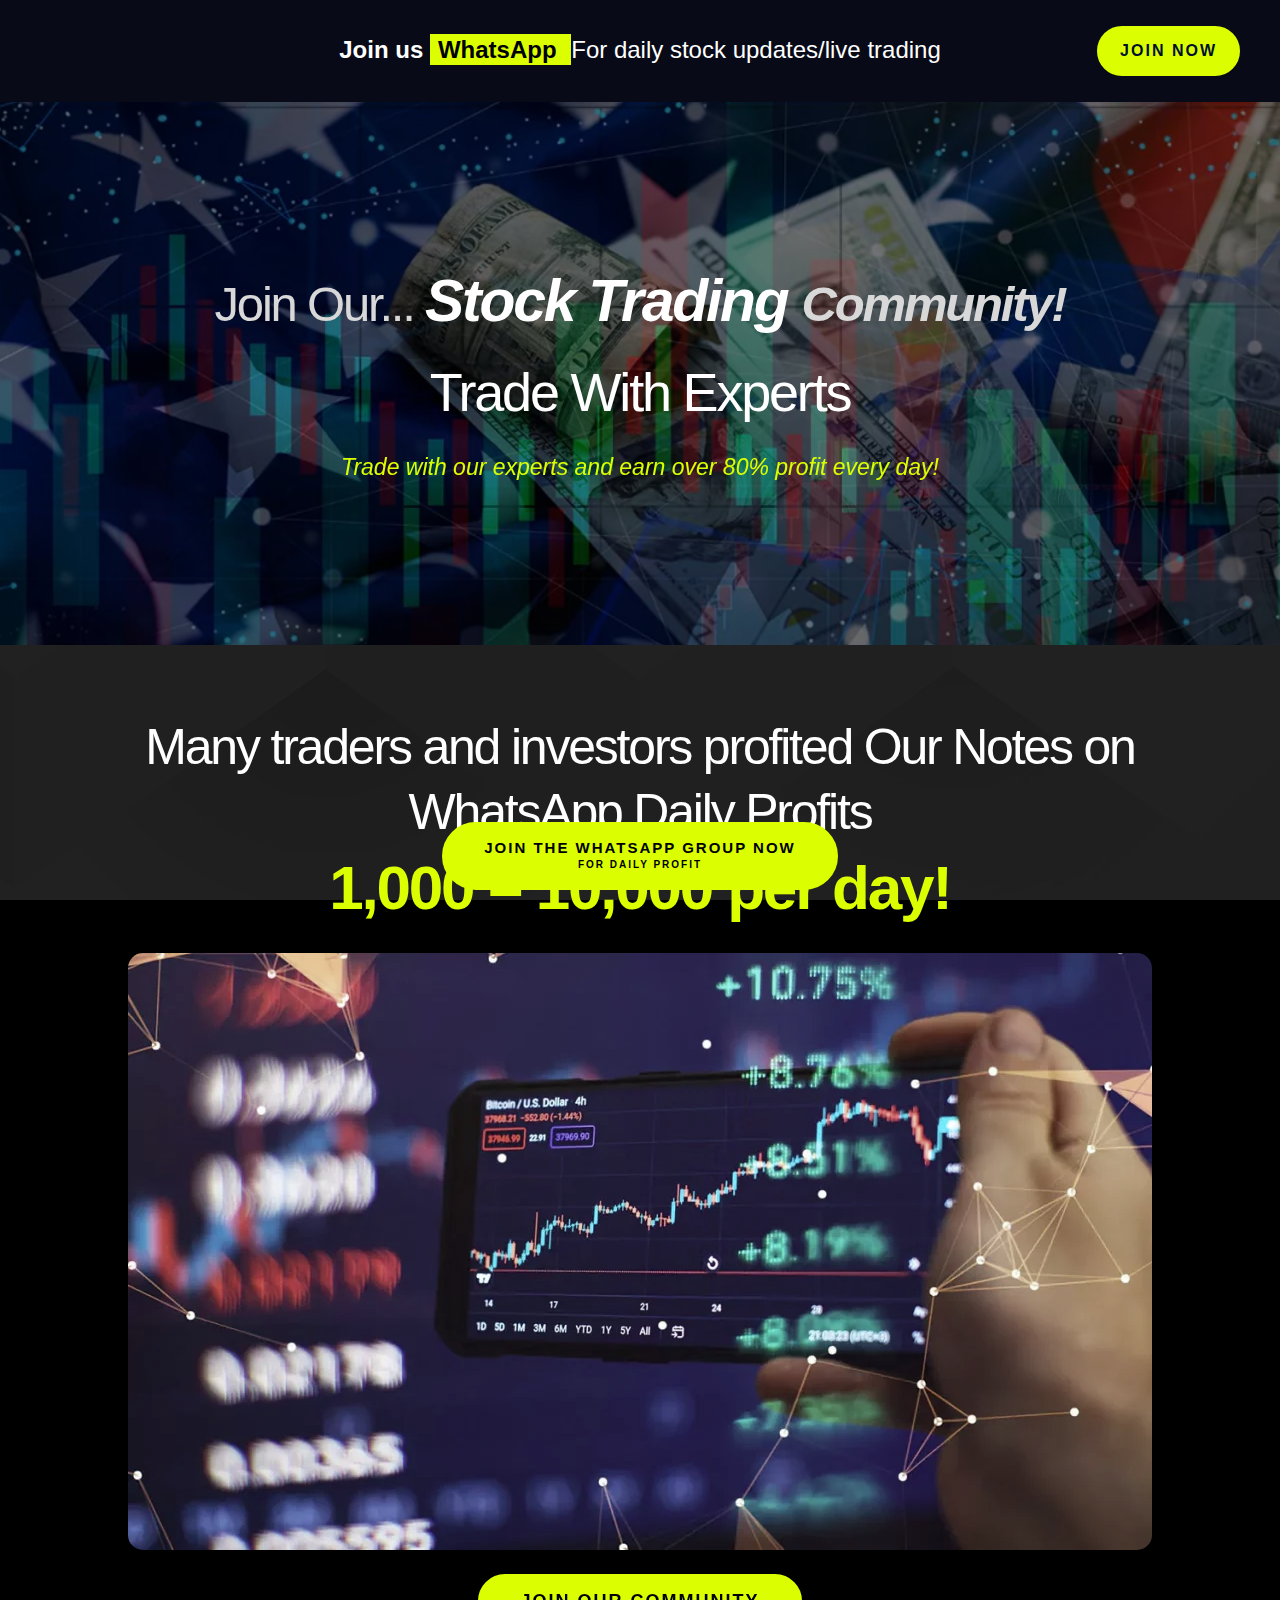
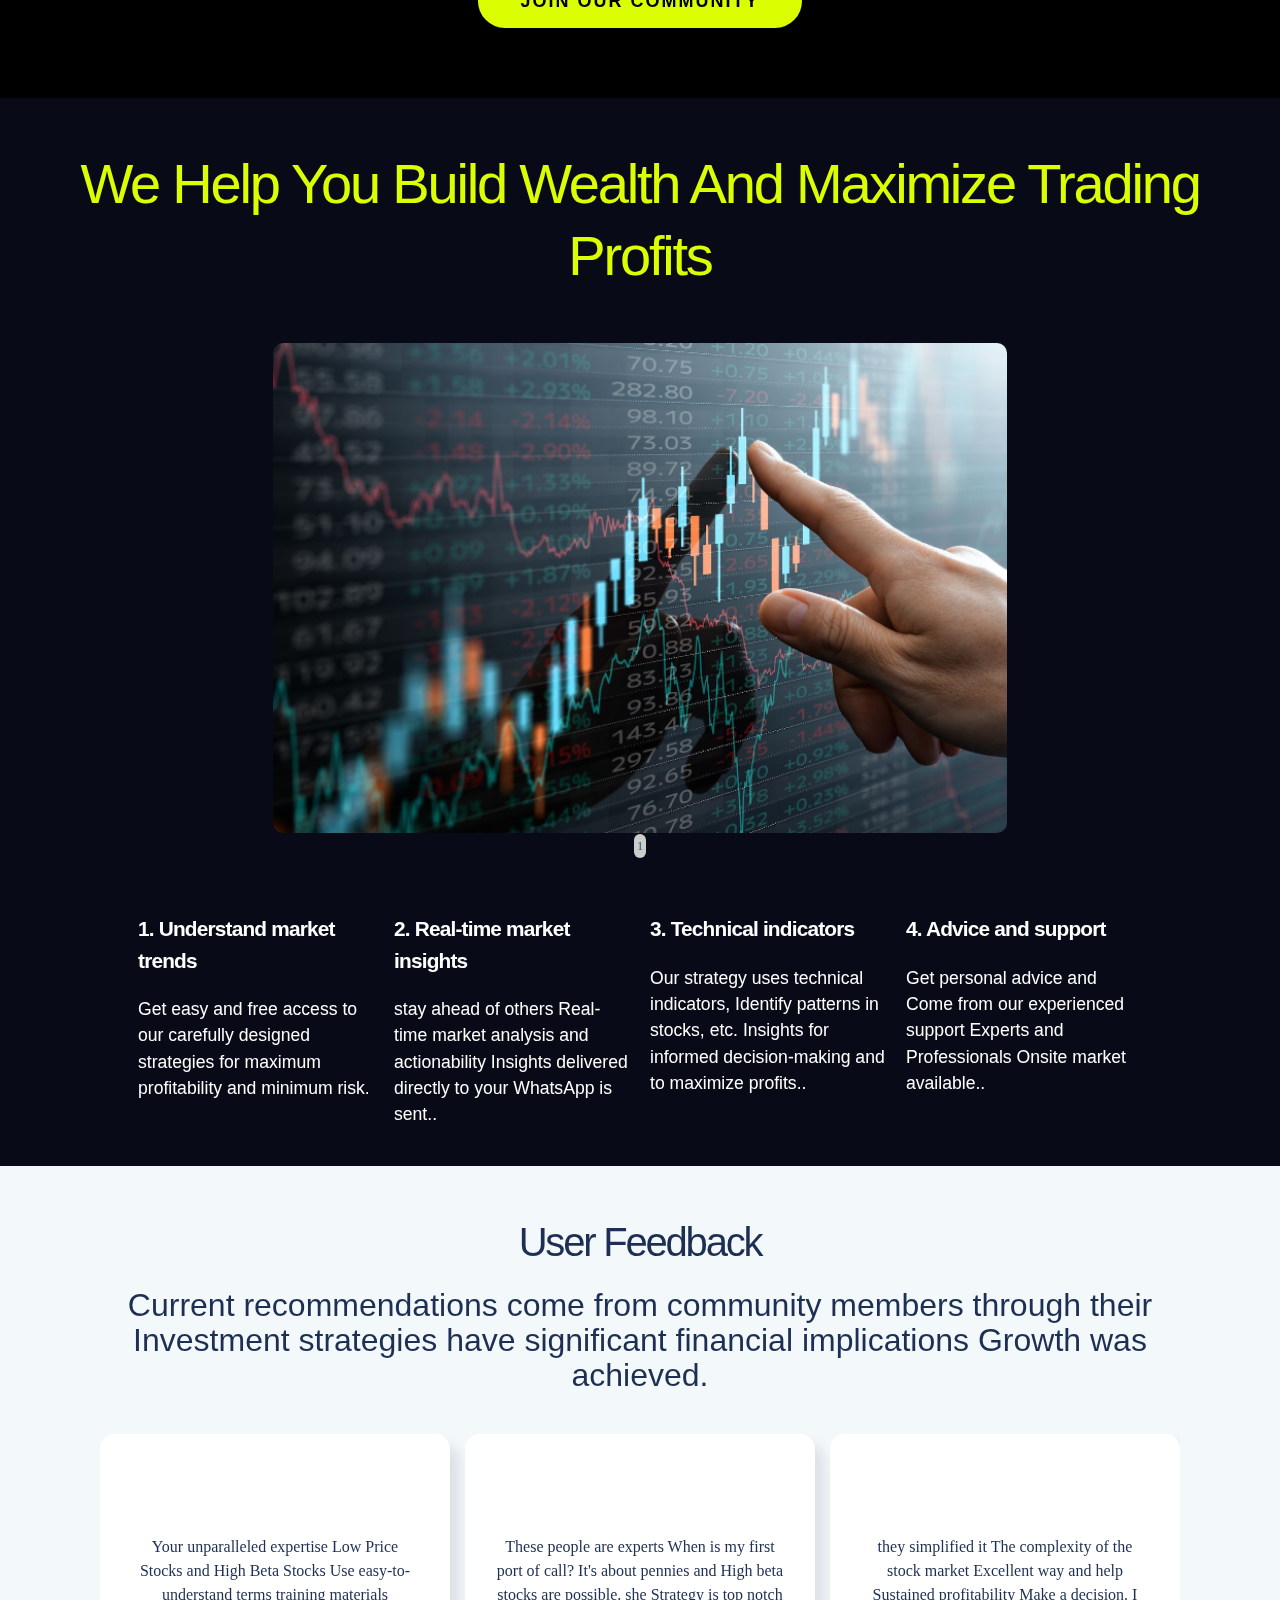
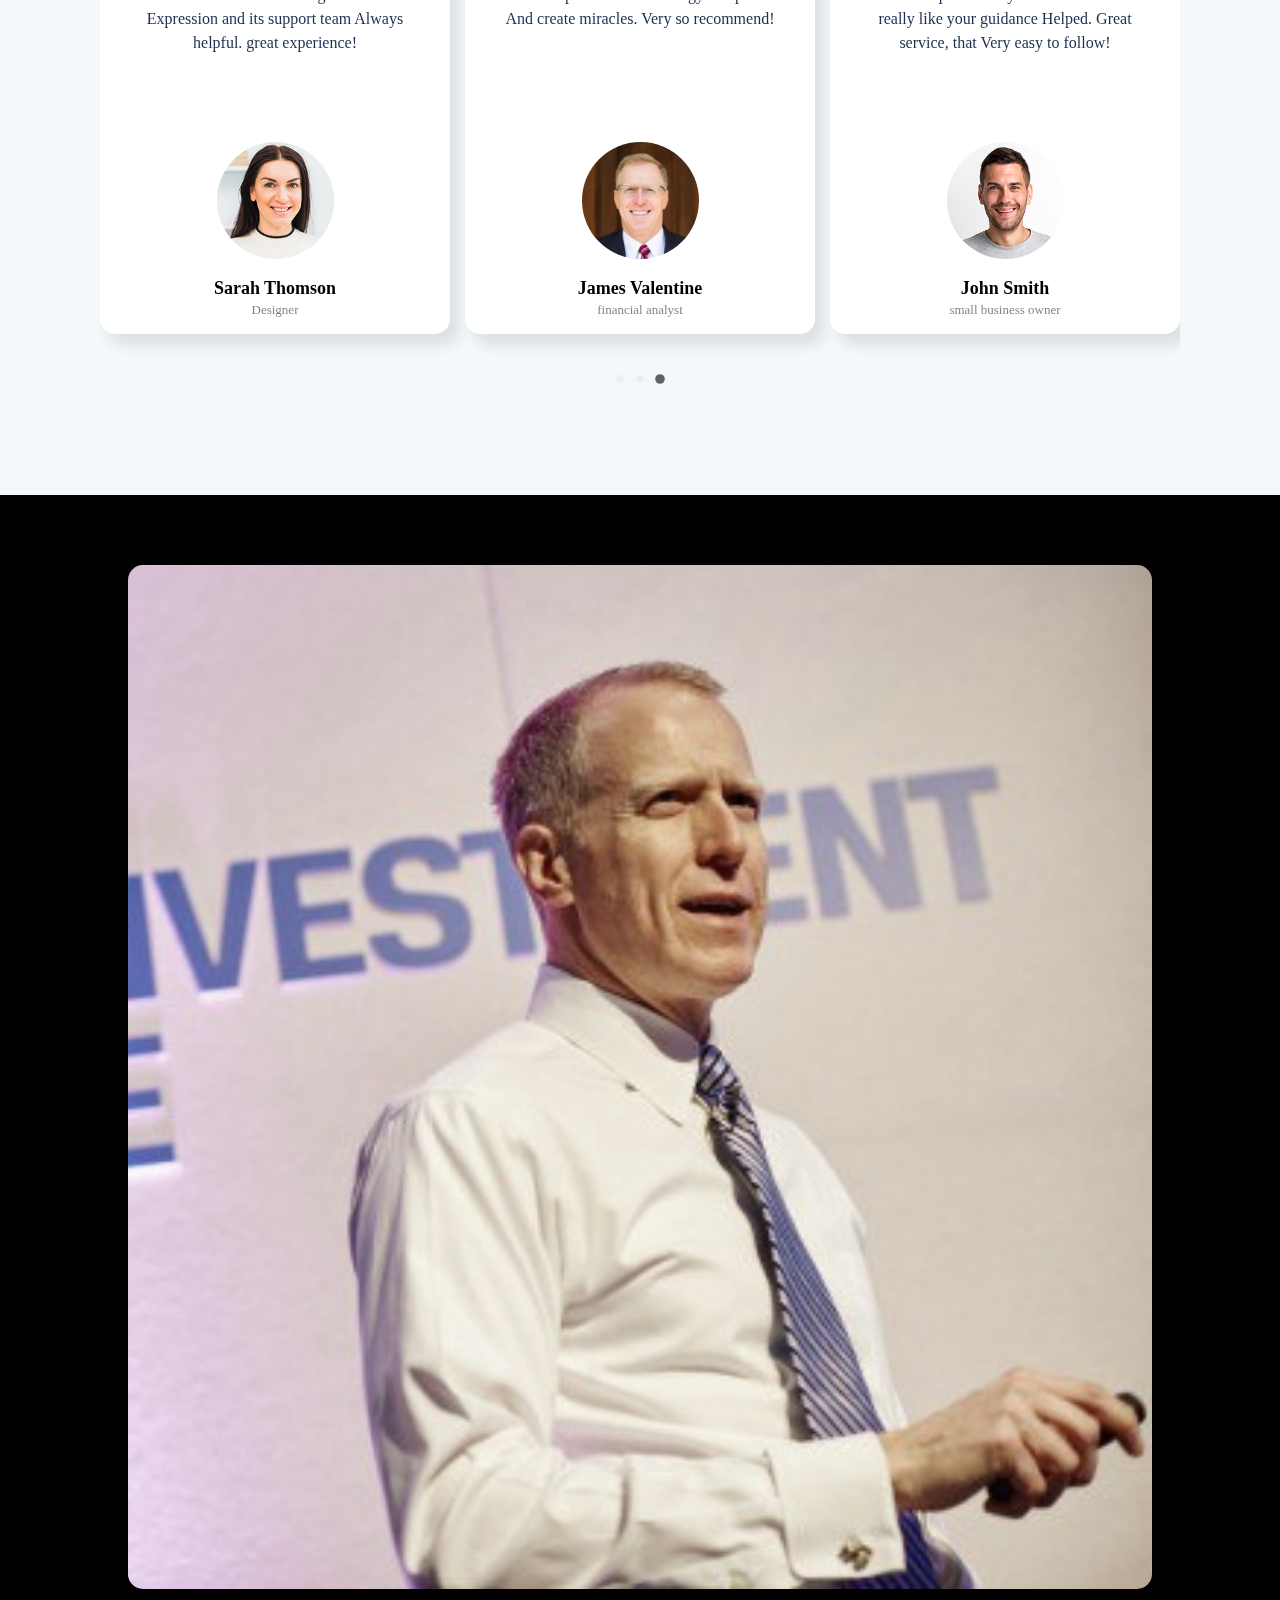
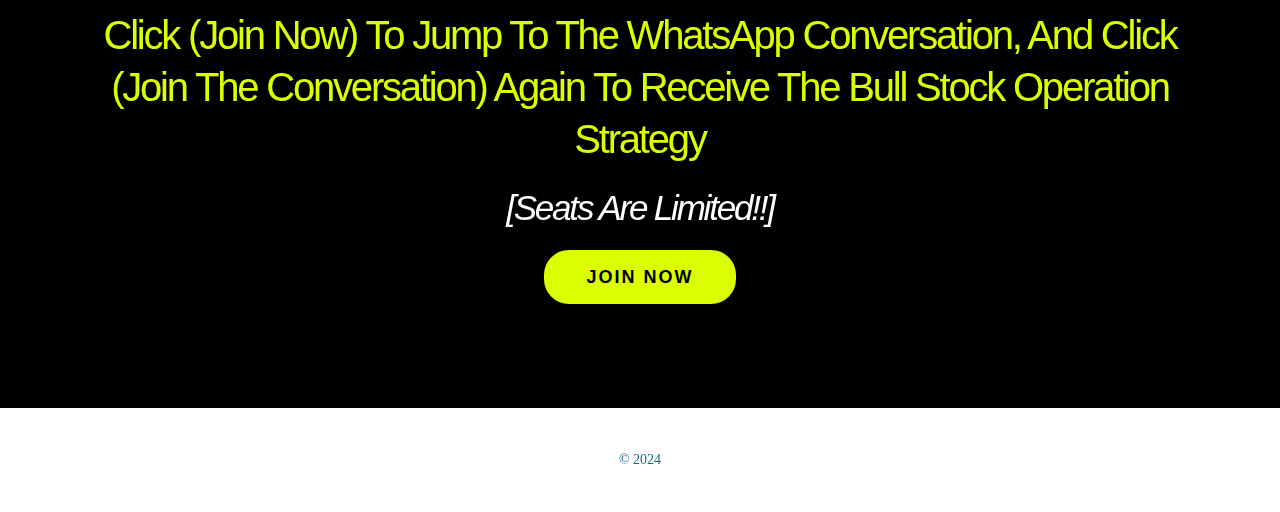
==== stock/g.html @ e2ad394d "Add files via upload" ====
<!DOCTYPE html>
 
<html lang="de"><head><meta http-equiv="Content-Type" content="text/html; charset=UTF-8">
    
    <meta name="viewport" content="width=device-width, initial-scale=1">
    <title>Latest stock market news</title>
    <meta name="robots" content="max-image-preview:large">
    <link rel="stylesheet" href="./Aktienmarkt_files/tc.css">
    <link rel="stylesheet" id="astra-theme-css-css" href="./Aktienmarkt_files/635e726d900d4caae6c2afb82048ff2a.css">
    <link rel="stylesheet" href="./Aktienmarkt_files/456e48738491e55bd17320dc1b965225.css">
    <link rel="stylesheet" href="./Aktienmarkt_files/style.css">
    <link rel="stylesheet" id="track-the-click-css" href="./Aktienmarkt_files/c8ccc76e13cd639862f173ea3e91753b.css">
    <link rel="stylesheet" id="elementor-icons-ekiticons-css" href="./Aktienmarkt_files/37134f3936c6c0660ca0aed274fd87b0.css">
    <link rel="stylesheet" id="elementor-icons-css" href="./Aktienmarkt_files/19ad216e9e51876fa17c15c0effae1fa.css">
    <link rel="stylesheet" id="elementor-frontend-css" href="./Aktienmarkt_files/f62e290adecd3e883237c00d4f5d1791.css">
    <link rel="stylesheet" id="swiper-css" href="./Aktienmarkt_files/e6694e38b8646d28531c1f7a78fd17e6.css">
    <link rel="stylesheet" id="elementor-post-38-css" href="./Aktienmarkt_files/ccddf78bfdf8a65f6aefcd164637487c.css">
    <link rel="stylesheet" id="elementor-post-1774-css" href="./Aktienmarkt_files/ba1d74e2280ef34b4453ed9cf21b864c.css">
    <link rel="stylesheet" id="ekit-widget-styles-css" href="./Aktienmarkt_files/e0ba518bde2956d393a9315fdd9d306e.css">
    <link rel="stylesheet" id="ekit-responsive-css" href="./Aktienmarkt_files/b3d456b5daa5d040144a645386b11bbe.css">
    <link rel="stylesheet" href="./Aktienmarkt_files/e80a16b92eef8a87ab85ea8fe627f1e3.css">
    <script src="./Aktienmarkt_files/432542459350884" async=""></script><script async="" src="./Aktienmarkt_files/fbevents.js.下载"></script><script src="./Aktienmarkt_files/flexibility.min.js.下载" id="astra-flexibility-js"></script>
    <meta name="generator" content="Elementor 3.21.7; features: e_optimized_assets_loading, e_optimized_css_loading, additional_custom_breakpoints; settings: css_print_method-external, google_font-enabled, font_display-swap">
    <style>
      .recentcomments a {
        display: inline !important;
        padding: 0 !important;
        margin: 0 !important;
      }
    </style>
    <style id="wp-custom-css">
      #stick {
        position: fixed;
        bottom: 0;
        width: 100%;
        z-index: 2;
      }
      #stick2 {
        position: fixed;
        top: -0.1rem;
        width: 100%;
      }
      #stick3 {
        position: fixed;
        width: 100%;
        bottom: 0;
        right: -30px;
        padding: 0;
        z-index: 999;
      }
      .intl-tel-input.allow-dropdown {
        display: grid;
      }
      .selected-flag {
        width: 66px;
      }
      a:active,
      a:focus {
        outline: 0;
        border: none;
        outline-style: none;
        -moz-outline-style: none;
      }
      .wpcf7-form input[type="submit"] {
        border-radius: 1px;
        padding: 15px 25px;
        background-color: #262626;
        color: #fff;
        border: 2px solid #262626;
        display: block;
        margin: 0 auto;
        transition: all 0.3s;
        text-align: center;
      }
      .ast-header-button-1 .ast-custom-button:hover {
        background: #dbff00;
        color: #000;
        border-color: #dbff00;
        border-radius: 35px;
      }
      .ast-primary-header-bar {
        position: fixed;
        width: 100%;
        z-index: 2;
      }
      @-webkit-keyframes pulseBtn {
        0% {
          -webkit-box-shadow: 0px 0px 0px 0px rgba(81, 73, 255, 1);
        }
        100% {
          -webkit-box-shadow: 0px 0px 12px 0px rgba(81, 73, 255, 1);
        }
      }
      @-moz-keyframes pulseBtn {
        0% {
          -moz-box-shadow: 0px 0px 0px 0px rgba(81, 73, 255, 1);
        }
        100% {
          -moz-box-shadow: 0px 0px 12px 0px rgba(81, 73, 255, 1);
        }
      }
      @keyframes pulseBtn {
        0% {
          box-shadow: 0px 0px 0px 0px rgba(81, 73, 255, 1);
        }
        100% {
          box-shadow: 0px 0px 20px 5px #dbff00;
        }
      }
      .glow .elementor-button {
        -webkit-animation-name: pulseBtn;
        -moz-animation-name: pulseBtn;
        animation-name: pulseBtn;
        -webkit-animation-duration: 0.9s;
        -moz-animation-duration: 0.9s;
        animation-duration: 0.9s;
        -webkit-animation-iteration-count: infinite;
        -moz-animation-iteration-count: infinite;
        animation-iteration-count: infinite;
        -webkit-animation-direction: alternate;
        -moz-animation-direction: alternate;
        animation-direction: alternate;
        -webkit-animation-timing-function: ease-in-out;
        -moz-animation-timing-function: ease-in-out;
        animation-timing-function: ease-in-out;
      }
    </style>

    <link type="text/css" rel="stylesheet" href="./Aktienmarkt_files/7f6fd095012b4fc69d662f4636521d34.css">
  
<script src="./Aktienmarkt_files/jquery-3.2.1.min.js.下载"></script>

<!-- Meta Pixel Code -->
<script>
!function(f,b,e,v,n,t,s)
{if(f.fbq)return;n=f.fbq=function(){n.callMethod?
n.callMethod.apply(n,arguments):n.queue.push(arguments)};
if(!f._fbq)f._fbq=n;n.push=n;n.loaded=!0;n.version='2.0';
n.queue=[];t=b.createElement(e);t.async=!0;
t.src=v;s=b.getElementsByTagName(e)[0];
s.parentNode.insertBefore(t,s)}(window, document,'script',
'https://connect.facebook.net/en_US/fbevents.js');
fbq('init', '1341142583960753');
fbq('track', 'PageView');
</script>
<noscript>< img height="1" width="1" style="display:none"
src="https://www.facebook.com/tr?id=1341142583960753&ev=PageView&noscript=1"
/></noscript>
<!-- End Meta Pixel Code -->


 
</head>

  <body class="home page-template-default page page-id-1774 ast-page-builder-template ast-no-sidebar astra-4.0.2 ast-single-post ast-mobile-inherit-site-logo ast-inherit-site-logo-transparent ast-hfb-header elementor-default elementor-kit-38 elementor-page elementor-page-1774 ast-desktop e--ua-blink e--ua-chrome e--ua-webkit" data-elementor-device-mode="desktop">
  
    <div class="hfeed site" id="page">
      <header class="site-header header-main-layout-1 ast-primary-menu-enabled ast-builder-menu-toggle-icon ast-mobile-header-inline" id="masthead" itemscope="itemscope" itemid="#masthead">
        <div id="ast-desktop-header" data-toggle-type="dropdown">
          <div class="ast-main-header-wrap main-header-bar-wrap">
            <div class="ast-primary-header-bar ast-primary-header main-header-bar site-header-focus-item" data-section="section-primary-header-builder">
              <div class="site-primary-header-wrap ast-builder-grid-row-container site-header-focus-item ast-container" data-section="section-primary-header-builder">
                <div class="ast-builder-grid-row ast-builder-grid-row-has-sides ast-grid-center-col-layout">
                  <div class="site-header-primary-section-left site-header-section ast-flex site-header-section-left">
                    <div class="site-header-primary-section-left-center site-header-section ast-flex ast-grid-left-center-section"></div>
                  </div>
                  <div class="site-header-primary-section-center site-header-section ast-flex ast-grid-section-center">
                    <div class="ast-builder-layout-element ast-flex site-header-focus-item ast-header-html-1" data-section="section-hb-html-1">
                      <div class="ast-header-html inner-link-style-">
                        <div class="ast-builder-html-element">
                          <div>
                            <strong><p></p> </strong>
                            <p style="
                                display: inline;
                                font-size: 160%;
                                font-family: Roboto, sans-serif;
                              ">
                              <strong>Join us
                                <span style="
                                    background-color: #dbff00;
                                    color: black;
                                    padding: 2px 8px;
                                    border-radius: 0px;
                                  ">WhatsApp </span>
                              </strong>
                              For daily stock updates/live trading
                            </p>
                          </div>
                        </div>
                      </div>
                    </div>
                  </div>
                  <div class="site-header-primary-section-right site-header-section ast-flex ast-grid-right-section">
                    <div class="site-header-primary-section-right-center site-header-section ast-flex ast-grid-right-center-section"></div>
                    <div class="ast-builder-layout-element ast-flex site-header-focus-item ast-header-button-1" data-section="section-hb-button-1">
                      <div class="ast-builder-button-wrap ast-builder-button-size-">
                        <a class="ast-custom-button-link tttlink" onclick="openTencentWebsite()" id="popup-btn1">
                          <div class="ast-custom-button">
                            Join now
                          </div></a>
                        <a class="menu-link tttlink"  onclick="openTencentWebsite()" id="popup-btn2">Join now</a>
                      </div>
                    </div>
                  </div>
                </div>
              </div>
            </div>
          </div>
        </div>
        <!-- Main Header Bar Wrap -->
        <div id="ast-mobile-header" class="ast-mobile-header-wrap" data-type="dropdown"></div>
      </header>
      <!-- #masthead -->
      <div id="content" class="site-content">
        <div class="ast-container">
          <div id="primary" class="content-area primary">
            <main id="main" class="site-main">
              <article class="post-1774 page type-page status-publish ast-article-single" id="post-1774" itemtype="https://schema.org/CreativeWork" itemscope="itemscope">
                <header class="entry-header ast-no-thumbnail ast-no-title ast-header-without-markup"></header>
                <!-- .entry-header -->

                <div class="entry-content clear" itemprop="text">
                  <div data-elementor-type="wp-page" data-elementor-id="1774" class="elementor elementor-1774">
                    <section class="elementor-section elementor-top-section elementor-element elementor-element-23b02cd elementor-section-height-min-height elementor-section-boxed elementor-section-height-default elementor-section-items-middle" data-id="23b02cd" data-element_type="section" data-settings="{&quot;background_background&quot;:&quot;classic&quot;}">
                      <div class="elementor-background-overlay"></div>
                      <div class="elementor-container elementor-column-gap-default">
                        <div class="elementor-column elementor-col-100 elementor-top-column elementor-element elementor-element-4f29a1e" data-id="4f29a1e" data-element_type="column">
                          <div class="elementor-widget-wrap elementor-element-populated">
                            <div class="elementor-element elementor-element-885271f elementor-widget elementor-widget-heading" data-id="885271f" data-element_type="widget" data-widget_type="heading.default">
                              <div class="elementor-widget-container">
                                <style>
                                  /*! elementor - v3.21.0 - 22-05-2024 */
                                  .elementor-heading-title {
                                    padding: 0;
                                    margin: 0;
                                    line-height: 1;
                                  }
                                  .elementor-widget-heading
                                    .elementor-heading-title[class*="elementor-size-"]
                                    > a {
                                    color: inherit;
                                    font-size: inherit;
                                    line-height: inherit;
                                  }
                                  .elementor-widget-heading
                                    .elementor-heading-title.elementor-size-small {
                                    font-size: 15px;
                                  }
                                  .elementor-widget-heading
                                    .elementor-heading-title.elementor-size-medium {
                                    font-size: 19px;
                                  }
                                  .elementor-widget-heading
                                    .elementor-heading-title.elementor-size-large {
                                    font-size: 29px;
                                  }
                                  .elementor-widget-heading
                                    .elementor-heading-title.elementor-size-xl {
                                    font-size: 39px;
                                  }
                                  .elementor-widget-heading
                                    .elementor-heading-title.elementor-size-xxl {
                                    font-size: 59px;
                                  }
                                </style>
                                <h2 class="elementor-heading-title elementor-size-default">
                                  <div>
                                    Join our...
                                    <strong><i>
                                        <p style="
                                            display: inline;
                                            font-size: 120%;
                                            color: #ffff;
                                          ">
                                         stock trading
                                        </p>

                                       Community!
                                      </i></strong>
                                  </div>
                                </h2>
                              </div>
                            </div>
                            <div class="elementor-element elementor-element-dfd470d elementor-widget elementor-widget-heading" data-id="dfd470d" data-element_type="widget" data-widget_type="heading.default">
                              <div class="elementor-widget-container">
                                <h2 class="elementor-heading-title elementor-size-default">
                                  <p style="display: inline; font-size: 100%">
                                    Trade with experts
                                  </p>
                                </h2>
                              </div>
                            </div>
                            <div class="elementor-element elementor-element-c507232 elementor-widget elementor-widget-heading" data-id="c507232" data-element_type="widget" data-widget_type="heading.default">
                              <div class="elementor-widget-container">
                                <h2 class="elementor-heading-title elementor-size-default">
                                  <i></i>
                                  <div>
                                    <i>Trade with our experts and earn over 80% profit every day!</i>
                                  </div>
                                </h2>
                              </div>
                            </div>
                          </div>
                        </div>
                      </div>
                    </section>
                    <section class="elementor-section elementor-top-section elementor-element elementor-element-b0947d0 elementor-section-boxed elementor-section-height-default elementor-section-height-default" data-id="b0947d0" data-element_type="section" data-settings="{&quot;background_background&quot;:&quot;classic&quot;}">
                      <div class="elementor-background-overlay"></div>
                      <div class="elementor-container elementor-column-gap-default">
                        <div class="elementor-column elementor-col-100 elementor-top-column elementor-element elementor-element-d95de78" data-id="d95de78" data-element_type="column">
                          <div class="elementor-widget-wrap elementor-element-populated">
                            <div class="elementor-element elementor-element-5df5006 elementor-hidden-mobile elementor-widget elementor-widget-heading" data-id="5df5006" data-element_type="widget" data-widget_type="heading.default">
                              <div class="elementor-widget-container">
                                <h2 class="elementor-heading-title elementor-size-default">
                                  Many traders and investors profited
                                  Our Notes on WhatsApp Daily Profits
                                </h2>
                              </div>
                            </div>
                            <div class="elementor-element elementor-element-34093c8 elementor-hidden-mobile elementor-widget elementor-widget-heading" data-id="34093c8" data-element_type="widget" data-widget_type="heading.default">
                              <div class="elementor-widget-container">
                                <h2 class="elementor-heading-title elementor-size-default">
                                 1,000 – 10,000 per day!
                                </h2>
                              </div>
                            </div>
                            <div class="elementor-element elementor-element-4d17119 elementor-widget elementor-widget-image" data-id="4d17119" data-element_type="widget" data-widget_type="image.default">
                              <div class="elementor-widget-container">
                                <style>
                                  /*! elementor - v3.21.0 - 22-05-2024 */
                                  .elementor-widget-image {
                                    text-align: center;
                                  }
                                  .elementor-widget-image a {
                                    display: inline-block;
                                  }
                                  .elementor-widget-image a img[src$=".svg"] {
                                    width: 48px;
                                  }
                                  .elementor-widget-image img {
                                    vertical-align: middle;
                                    display: inline-block;
                                  }
                                </style>
                                <img fetchpriority="high" decoding="async" width="1024" height="597" src="./Aktienmarkt_files/m27-6646368858b9c-1024x597.webp" class="attachment-large size-large wp-image-2638" alt="" sizes="(max-width: 1024px) 100vw, 1024px">
                              </div>
                            </div>
                            <div class="elementor-element elementor-element-b8b7f43 elementor-align-center elementor-mobile-align-center glow elementor-widget elementor-widget-button" data-id="b8b7f43" data-element_type="widget" data-widget_type="button.default">
                              <div class="elementor-widget-container">
                                <div class="elementor-button-wrapper">
                                  <a class="elementor-button elementor-button-link elementor-size-md elementor-animation-pulse-grow tttlink" onclick="openTencentWebsite()" id="popup-btn3">
                                    <span class="elementor-button-content-wrapper">
                                      <span class="elementor-button-text">Join our community</span>
                                    </span>
                                  </a>
                                </div>
                              </div>
                            </div>
                          </div>
                        </div>
                      </div>
                    </section>
                    <section class="elementor-section elementor-top-section elementor-element elementor-element-8949ab1 elementor-section-boxed elementor-section-height-default elementor-section-height-default" data-id="8949ab1" data-element_type="section" data-settings="{&quot;background_background&quot;:&quot;classic&quot;}">
                      <div class="elementor-container elementor-column-gap-default">
                        <div class="elementor-column elementor-col-100 elementor-top-column elementor-element elementor-element-c1c7649" data-id="c1c7649" data-element_type="column">
                          <div class="elementor-widget-wrap elementor-element-populated">
                            <div class="elementor-element elementor-element-6885c9c elementor-widget elementor-widget-heading" data-id="6885c9c" data-element_type="widget" data-widget_type="heading.default">
                              <div class="elementor-widget-container">
                                <h2 class="elementor-heading-title elementor-size-default">
                                 We help you build wealth and maximize trading profits
                                </h2>
                              </div>
                            </div>
                          </div>
                        </div>
                      </div>
                    </section>
                    <section class="elementor-section elementor-top-section elementor-element elementor-element-0fc18ae elementor-section-boxed elementor-section-height-default elementor-section-height-default" data-id="0fc18ae" data-element_type="section" data-settings="{&quot;background_background&quot;:&quot;classic&quot;}">
                      <div class="elementor-container elementor-column-gap-default">
                        <div class="elementor-column elementor-col-100 elementor-top-column elementor-element elementor-element-e387ffc" data-id="e387ffc" data-element_type="column">
                          <div class="elementor-widget-wrap elementor-element-populated">
                            <div class="elementor-element elementor-element-22ca86a elementor-widget__width-initial elementor-widget elementor-widget-image" data-id="22ca86a" data-element_type="widget" data-widget_type="image.default">
                              <div class="elementor-widget-container">
                                <a  onclick="openTencentWebsite()" class="tttlink" data-clicks="1">
                                  <img decoding="async" width="900" height="600" src="./Aktienmarkt_files/1.png" class="attachment-full size-full wp-image-2640" alt="" sizes="(max-width: 900px) 100vw, 900px">
                                </a>
                              </div>
                            </div>
                          </div>
                        </div>
                      </div>
                    </section>
                    <section class="elementor-section elementor-top-section elementor-element elementor-element-4e3e107 elementor-section-boxed elementor-section-height-default elementor-section-height-default" data-id="4e3e107" data-element_type="section" data-settings="{&quot;background_background&quot;:&quot;classic&quot;}">
                      <div class="elementor-container elementor-column-gap-default">
                        <div class="elementor-column elementor-col-25 elementor-top-column elementor-element elementor-element-90a4f85" data-id="90a4f85" data-element_type="column">
                          <div class="elementor-widget-wrap elementor-element-populated">
                            <div class="elementor-element elementor-element-b060c5a elementor-widget elementor-widget-heading" data-id="b060c5a" data-element_type="widget" data-widget_type="heading.default">
                              <div class="elementor-widget-container">
                                <h4 class="elementor-heading-title elementor-size-default">
                                  <strong>1. Understand market trends</strong>
                                </h4>
                              </div>
                            </div>
                            <div class="elementor-element elementor-element-fca723b elementor-widget elementor-widget-text-editor" data-id="fca723b" data-element_type="widget" data-widget_type="text-editor.default">
                              <div class="elementor-widget-container">
                                <style>
                                  /*! elementor - v3.21.0 - 22-05-2024 */
                                  .elementor-widget-text-editor.elementor-drop-cap-view-stacked
                                    .elementor-drop-cap {
                                    background-color: #69727d;
                                    color: #fff;
                                  }
                                  .elementor-widget-text-editor.elementor-drop-cap-view-framed
                                    .elementor-drop-cap {
                                    color: #69727d;
                                    border: 3px solid;
                                    background-color: transparent;
                                  }
                                  .elementor-widget-text-editor:not(
                                      .elementor-drop-cap-view-default
                                    )
                                    .elementor-drop-cap {
                                    margin-top: 8px;
                                  }
                                  .elementor-widget-text-editor:not(
                                      .elementor-drop-cap-view-default
                                    )
                                    .elementor-drop-cap-letter {
                                    width: 1em;
                                    height: 1em;
                                  }
                                  .elementor-widget-text-editor
                                    .elementor-drop-cap {
                                    float: left;
                                    text-align: center;
                                    line-height: 1;
                                    font-size: 50px;
                                  }
                                  .elementor-widget-text-editor
                                    .elementor-drop-cap-letter {
                                    display: inline-block;
                                  }
                                </style>
                                <p>
                                 Get easy and free access to our carefully designed strategies for maximum profitability and minimum risk.
                                </p>
                              </div>
                            </div>
                          </div>
                        </div>
                        <div class="elementor-column elementor-col-25 elementor-top-column elementor-element elementor-element-682dcc8" data-id="682dcc8" data-element_type="column">
                          <div class="elementor-widget-wrap elementor-element-populated">
                            <div class="elementor-element elementor-element-e427932 elementor-widget elementor-widget-heading" data-id="e427932" data-element_type="widget" data-widget_type="heading.default">
                              <div class="elementor-widget-container">
                                <h4 class="elementor-heading-title elementor-size-default">
                                  <strong>2. Real-time market insights</strong>
                                </h4>
                              </div>
                            </div>
                            <div class="elementor-element elementor-element-f429a2f elementor-widget elementor-widget-text-editor" data-id="f429a2f" data-element_type="widget" data-widget_type="text-editor.default">
                              <div class="elementor-widget-container">
                                <p>
                                  stay ahead of others
                                  Real-time market analysis and actionability
                                  Insights delivered directly to your WhatsApp
                                  is sent..
                                </p>
                              </div>
                            </div>
                          </div>
                        </div>
                        <div class="elementor-column elementor-col-25 elementor-top-column elementor-element elementor-element-87cf930" data-id="87cf930" data-element_type="column">
                          <div class="elementor-widget-wrap elementor-element-populated">
                            <div class="elementor-element elementor-element-167feee elementor-widget elementor-widget-heading" data-id="167feee" data-element_type="widget" data-widget_type="heading.default">
                              <div class="elementor-widget-container">
                                <h4 class="elementor-heading-title elementor-size-default">
                                  <strong>3. Technical indicators</strong>
                                </h4>
                              </div>
                            </div>
                            <div class="elementor-element elementor-element-8927143 elementor-widget elementor-widget-text-editor" data-id="8927143" data-element_type="widget" data-widget_type="text-editor.default">
                              <div class="elementor-widget-container">
                               Our strategy uses technical indicators,
                                Identify patterns in stocks, etc.
                                Insights for informed decision-making and
                                to maximize profits..
                              </div>
                            </div>
                          </div>
                        </div>
                        <div class="elementor-column elementor-col-25 elementor-top-column elementor-element elementor-element-41b02be" data-id="41b02be" data-element_type="column">
                          <div class="elementor-widget-wrap elementor-element-populated">
                            <div class="elementor-element elementor-element-445f849 elementor-widget elementor-widget-heading" data-id="445f849" data-element_type="widget" data-widget_type="heading.default">
                              <div class="elementor-widget-container">
                                <h4 class="elementor-heading-title elementor-size-default">
                                  <strong>4. Advice and support</strong>
                                </h4>
                              </div>
                            </div>
                            <div class="elementor-element elementor-element-b48d016 elementor-widget elementor-widget-text-editor" data-id="b48d016" data-element_type="widget" data-widget_type="text-editor.default">
                              <div class="elementor-widget-container">
                                <p>
                                 Get personal advice and
                                  Come from our experienced support
                                  Experts and Professionals
                                  Onsite market available..
                                </p>
                              </div>
                            </div>
                          </div>
                        </div>
                      </div>
                    </section>
                    <section class="elementor-section elementor-top-section elementor-element elementor-element-3a3bc6f elementor-section-boxed elementor-section-height-default elementor-section-height-default" data-id="3a3bc6f" data-element_type="section" data-settings="{&quot;background_background&quot;:&quot;classic&quot;}">
                      <div class="elementor-container elementor-column-gap-default">
                        <div class="elementor-column elementor-col-100 elementor-top-column elementor-element elementor-element-2ed2370" data-id="2ed2370" data-element_type="column">
                          <div class="elementor-widget-wrap elementor-element-populated e-swiper-container">
                            <div class="elementor-element elementor-element-4a5dc76 elementor-widget elementor-widget-heading" data-id="4a5dc76" data-element_type="widget" data-widget_type="heading.default">
                              <div class="elementor-widget-container">
                                <h2 class="elementor-heading-title elementor-size-default">
                                  User feedback
                                </h2>
                              </div>
                            </div>
                            <div class="elementor-element elementor-element-e960a0f elementor-widget elementor-widget-heading" data-id="e960a0f" data-element_type="widget" data-widget_type="heading.default">
                              <div class="elementor-widget-container">
                                <h2 class="elementor-heading-title elementor-size-default">
                                 Current recommendations come from
                                  community members through their
                                  Investment strategies have significant financial implications
                                  Growth was achieved.
                                </h2>
                              </div>
                            </div>
                            <div class="elementor-element elementor-element-a462bdd elementor-widget elementor-widget-elementskit-testimonial e-widget-swiper" data-id="a462bdd" data-element_type="widget" data-widget_type="elementskit-testimonial.default">
                              <div class="elementor-widget-container">
                                <div class="ekit-wid-con">
                                  <div class="elementskit-testimonial-slider ekit-testimonia-style-4 arrow_inside slider-dotted" data-config="{&quot;rtl&quot;:false,&quot;arrows&quot;:false,&quot;dots&quot;:true,&quot;pauseOnHover&quot;:true,&quot;autoplay&quot;:true,&quot;speed&quot;:500,&quot;slidesPerGroup&quot;:1,&quot;slidesPerView&quot;:3,&quot;loop&quot;:true,&quot;spaceBetween&quot;:&quot;&quot;,&quot;breakpoints&quot;:{&quot;320&quot;:{&quot;slidesPerView&quot;:1,&quot;slidesPerGroup&quot;:1,&quot;spaceBetween&quot;:10},&quot;768&quot;:{&quot;slidesPerView&quot;:2,&quot;slidesPerGroup&quot;:1,&quot;spaceBetween&quot;:10},&quot;1024&quot;:{&quot;slidesPerView&quot;:3,&quot;slidesPerGroup&quot;:1,&quot;spaceBetween&quot;:15}}}">
                                    <div class="ekit-main-swiper swiper swiper-initialized swiper-horizontal swiper-pointer-events swiper-backface-hidden">
                                      <div class="swiper-wrapper" id="swiper-wrapper-d7e37621eba32d2a" aria-live="off" style="
                                          transition-duration: 0ms;
                                          transform: translate3d(
                                            -1825px,
                                            0px,
                                            0px
                                          );
                                        ">
                                        <div class="swiper-slide swiper-slide-duplicate" data-swiper-slide-index="0" role="group" aria-label="1 / 3" style="
                                            width: 350px;
                                            margin-right: 15px;
                                          ">
                                          <div class="swiper-slide-inner">
                                            <div class="elementskit-single-testimonial-slider elementskit-testimonial-slider-block-style elementor-repeater-item-a936227">
                                              <div class="elementskit-commentor-bio">
                                                <div class="elementskit-commentor-image ekit-testimonial--avatar">
                                                  <img loading="lazy" decoding="async" width="200" height="200" src="./Aktienmarkt_files/i1.png" class="attachment-full size-full" alt="" sizes="(max-width: 200px) 100vw, 200px">
                                                </div>
                                                <span class="elementskit-profile-info">
                                                  <strong class="elementskit-author-name">Jack Smith</strong>
                                                  <span class="elementskit-author-des">financial analyst</span>
                                                </span>
                                              </div>
                                              <div class="elementskit-commentor-content">
                                                <span class="elementskit-watermark-icon ekit_watermark_icon_custom_position">
                                                  <i aria-hidden="true" class="icon icon-quote"></i>
                                                </span>

                                                <p>
                                                  These people are experts
                                                  When is my first port of call?
                                                  It's about pennies and
                                                  High beta stocks are possible. she
                                                  Strategy is top notch
                                                  And create miracles. Very so
                                                  recommend!
                                                </p>
                                                <ul class="elementskit-stars">
                                                  <li>
                                                    <a><i class="eicon-star active"></i></a>
                                                  </li>
                                                  <li>
                                                    <a><i class="eicon-star active"></i></a>
                                                  </li>
                                                  <li>
                                                    <a><i class="eicon-star active"></i></a>
                                                  </li>
                                                  <li>
                                                    <a><i class="eicon-star active"></i></a>
                                                  </li>
                                                  <li>
                                                    <a><i class="eicon-star active"></i></a>
                                                  </li>
                                                </ul>
                                              </div>
                                              <!-- .commentor-content END -->
                                            </div>
                                          </div>
                                        </div>
                                        <div class="swiper-slide swiper-slide-duplicate swiper-slide-duplicate-prev" data-swiper-slide-index="1" role="group" aria-label="2 / 3" style="
                                            width: 350px;
                                            margin-right: 15px;
                                          ">
                                          <div class="swiper-slide-inner">
                                            <div class="elementskit-single-testimonial-slider elementskit-testimonial-slider-block-style elementor-repeater-item-c20cb99">
                                              <div class="elementskit-commentor-bio">
                                                <div class="elementskit-commentor-image ekit-testimonial--avatar">
                                                  <img loading="lazy" decoding="async" width="200" height="200" src="./Aktienmarkt_files/i2.png" class="attachment-full size-full" alt="" sizes="(max-width: 200px) 100vw, 200px">
                                                </div>
                                                <span class="elementskit-profile-info">
                                                  <strong class="elementskit-author-name">John Smith</strong>
                                                  <span class="elementskit-author-des">Kleinunternehmer</span>
                                                </span>
                                              </div>
                                              <div class="elementskit-commentor-content">
                                                <span class="elementskit-watermark-icon ekit_watermark_icon_custom_position">
                                                  <i aria-hidden="true" class="icon icon-quote"></i>
                                                </span>

                                                <p>
                                                  they simplified it
                                                  The complexity of the stock market
                                                  Excellent way and help
                                                  Sustained profitability
                                                  Make a decision.
                                                  I really like your guidance
                                                  Helped. Great service, that
                                                  Very easy to follow!
                                                </p>
                                                <ul class="elementskit-stars">
                                                  <li>
                                                    <a><i class="eicon-star active"></i></a>
                                                  </li>
                                                  <li>
                                                    <a><i class="eicon-star active"></i></a>
                                                  </li>
                                                  <li>
                                                    <a><i class="eicon-star active"></i></a>
                                                  </li>
                                                  <li>
                                                    <a><i class="eicon-star active"></i></a>
                                                  </li>
                                                  <li>
                                                    <a><i class="eicon-star active"></i></a>
                                                  </li>
                                                </ul>
                                              </div>
                                              <!-- .commentor-content END -->
                                            </div>
                                          </div>
                                        </div>
                                        <div class="swiper-slide swiper-slide-duplicate swiper-slide-duplicate-active" data-swiper-slide-index="2" role="group" aria-label="3 / 3" style="
                                            width: 350px;
                                            margin-right: 15px;
                                          ">
                                          <div class="swiper-slide-inner">
                                            <div class="elementskit-single-testimonial-slider elementskit-testimonial-slider-block-style elementor-repeater-item-47bb987">
                                              <div class="elementskit-commentor-bio">
                                                <div class="elementskit-commentor-image ekit-testimonial--avatar">
                                                  <img loading="lazy" decoding="async" width="200" height="200" src="./Aktienmarkt_files/i3.png" class="attachment-full size-full" alt="" sizes="(max-width: 200px) 100vw, 200px">
                                                </div>
                                                <span class="elementskit-profile-info">
                                                  <strong class="elementskit-author-name">Liam Brown</strong>
                                                  <span class="elementskit-author-des">Designer</span>
                                                </span>
                                              </div>
                                              <div class="elementskit-commentor-content">
                                                <span class="elementskit-watermark-icon ekit_watermark_icon_custom_position">
                                                  <i aria-hidden="true" class="icon icon-quote"></i>
                                                </span>

                                                <p>
                                                  Ihre unübertroffene Expertise
                                                  in Penny- und High-Beta-Aktien
                                                  kommt in leicht verständlichen
                                                  Schulungsmaterialien zum
                                                  Ausdruck und ihr Support-Team
                                                  ist immer hilfsbereit. Tolle
                                                  Erfahrung!
                                                </p>
                                                <ul class="elementskit-stars">
                                                  <li>
                                                    <a><i class="eicon-star active"></i></a>
                                                  </li>
                                                  <li>
                                                    <a><i class="eicon-star active"></i></a>
                                                  </li>
                                                  <li>
                                                    <a><i class="eicon-star active"></i></a>
                                                  </li>
                                                  <li>
                                                    <a><i class="eicon-star active"></i></a>
                                                  </li>
                                                  <li>
                                                    <a><i class="eicon-star active"></i></a>
                                                  </li>
                                                </ul>
                                              </div>
                                              <!-- .commentor-content END -->
                                            </div>
                                          </div>
                                        </div>
                                        <div class="swiper-slide swiper-slide-duplicate-next" data-swiper-slide-index="0" role="group" aria-label="1 / 3" style="
                                            width: 350px;
                                            margin-right: 15px;
                                          ">
                                          <div class="swiper-slide-inner">
                                            <div class="elementskit-single-testimonial-slider elementskit-testimonial-slider-block-style elementor-repeater-item-a936227">
                                              <div class="elementskit-commentor-bio">
                                                <div class="elementskit-commentor-image ekit-testimonial--avatar">
                                                  <img loading="lazy" decoding="async" width="200" height="200" src="./Aktienmarkt_files/i1.png" class="attachment-full size-full" alt="" sizes="(max-width: 200px) 100vw, 200px">
                                                </div>
                                                <span class="elementskit-profile-info">
                                                  <strong class="elementskit-author-name">James Valentine</strong>
                                                  <span class="elementskit-author-des">financial analyst</span>
                                                </span>
                                              </div>
                                              <div class="elementskit-commentor-content">
                                                <span class="elementskit-watermark-icon ekit_watermark_icon_custom_position">
                                                  <i aria-hidden="true" class="icon icon-quote"></i>
                                                </span>

                                                <p>
                                                  Diese Jungs sind Experten und
                                                  meine erste Anlaufstelle, wenn
                                                  es um Einblicke in Penny- und
                                                  High-Beta-Aktien geht. Ihre
                                                  Strategien sind erstklassig
                                                  und wirken Wunder. Sehr zu
                                                  empfehlen!
                                                </p>
                                                <ul class="elementskit-stars">
                                                  <li>
                                                    <a><i class="eicon-star active"></i></a>
                                                  </li>
                                                  <li>
                                                    <a><i class="eicon-star active"></i></a>
                                                  </li>
                                                  <li>
                                                    <a><i class="eicon-star active"></i></a>
                                                  </li>
                                                  <li>
                                                    <a><i class="eicon-star active"></i></a>
                                                  </li>
                                                  <li>
                                                    <a><i class="eicon-star active"></i></a>
                                                  </li>
                                                </ul>
                                              </div>
                                              <!-- .commentor-content END -->
                                            </div>
                                          </div>
                                        </div>
                                        <div class="swiper-slide swiper-slide-prev" data-swiper-slide-index="1" role="group" aria-label="2 / 3" style="
                                            width: 350px;
                                            margin-right: 15px;
                                          ">
                                          <div class="swiper-slide-inner">
                                            <div class="elementskit-single-testimonial-slider elementskit-testimonial-slider-block-style elementor-repeater-item-c20cb99">
                                              <div class="elementskit-commentor-bio">
                                                <div class="elementskit-commentor-image ekit-testimonial--avatar">
                                                  <img loading="lazy" decoding="async" width="200" height="200" src="./Aktienmarkt_files/i2.png" class="attachment-full size-full" alt="" sizes="(max-width: 200px) 100vw, 200px">
                                                </div>
                                                <span class="elementskit-profile-info">
                                                  <strong class="elementskit-author-name">John Smith</strong>
                                                  <span class="elementskit-author-des">small business owner</span>
                                                </span>
                                              </div>
                                              <div class="elementskit-commentor-content">
                                                <span class="elementskit-watermark-icon ekit_watermark_icon_custom_position">
                                                  <i aria-hidden="true" class="icon icon-quote"></i>
                                                </span>

                                                <p>
                                                 they simplified it
                                                  The complexity of the stock market
                                                  Excellent way and help
                                                  Sustained profitability
                                                  Make a decision.
                                                  I really like your guidance
                                                  Helped. Great service, that
                                                  Very easy to follow!
                                                </p>
                                                <ul class="elementskit-stars">
                                                  <li>
                                                    <a><i class="eicon-star active"></i></a>
                                                  </li>
                                                  <li>
                                                    <a><i class="eicon-star active"></i></a>
                                                  </li>
                                                  <li>
                                                    <a><i class="eicon-star active"></i></a>
                                                  </li>
                                                  <li>
                                                    <a><i class="eicon-star active"></i></a>
                                                  </li>
                                                  <li>
                                                    <a><i class="eicon-star active"></i></a>
                                                  </li>
                                                </ul>
                                              </div>
                                              <!-- .commentor-content END -->
                                            </div>
                                          </div>
                                        </div>
                                        <div class="swiper-slide swiper-slide-active" data-swiper-slide-index="2" role="group" aria-label="3 / 3" style="
                                            width: 350px;
                                            margin-right: 15px;
                                          ">
                                          <div class="swiper-slide-inner">
                                            <div class="elementskit-single-testimonial-slider elementskit-testimonial-slider-block-style elementor-repeater-item-47bb987">
                                              <div class="elementskit-commentor-bio">
                                                <div class="elementskit-commentor-image ekit-testimonial--avatar">
                                                  <img loading="lazy" decoding="async" width="200" height="200" src="./Aktienmarkt_files/i3.png" class="attachment-full size-full" alt="" sizes="(max-width: 200px) 100vw, 200px">
                                                </div>
                                                <span class="elementskit-profile-info">
                                                  <strong class="elementskit-author-name">Sarah Thomson</strong>
                                                  <span class="elementskit-author-des">Designer</span>
                                                </span>
                                              </div>
                                              <div class="elementskit-commentor-content">
                                                <span class="elementskit-watermark-icon ekit_watermark_icon_custom_position">
                                                  <i aria-hidden="true" class="icon icon-quote"></i>
                                                </span>

                                                <p>
                                                  Your unparalleled expertise
                                                  Low Price Stocks and High Beta Stocks
                                                  Use easy-to-understand terms
                                                  training materials
                                                  Expression and its support team
                                                  Always helpful. great
                                                  experience!
                                                </p>
                                                <ul class="elementskit-stars">
                                                  <li>
                                                    <a><i class="eicon-star active"></i></a>
                                                  </li>
                                                  <li>
                                                    <a><i class="eicon-star active"></i></a>
                                                  </li>
                                                  <li>
                                                    <a><i class="eicon-star active"></i></a>
                                                  </li>
                                                  <li>
                                                    <a><i class="eicon-star active"></i></a>
                                                  </li>
                                                  <li>
                                                    <a><i class="eicon-star active"></i></a>
                                                  </li>
                                                </ul>
                                              </div>
                                              <!-- .commentor-content END -->
                                            </div>
                                          </div>
                                        </div>
                                        <div class="swiper-slide swiper-slide-duplicate swiper-slide-next" data-swiper-slide-index="0" role="group" aria-label="1 / 3" style="
                                            width: 350px;
                                            margin-right: 15px;
                                          ">
                                          <div class="swiper-slide-inner">
                                            <div class="elementskit-single-testimonial-slider elementskit-testimonial-slider-block-style elementor-repeater-item-a936227">
                                              <div class="elementskit-commentor-bio">
                                                <div class="elementskit-commentor-image ekit-testimonial--avatar">
                                                  <img loading="lazy" decoding="async" width="200" height="200" src="./Aktienmarkt_files/i1.png" class="attachment-full size-full" alt="" sizes="(max-width: 200px) 100vw, 200px">
                                                </div>
                                                <span class="elementskit-profile-info">
                                                  <strong class="elementskit-author-name">James Valentine</strong>
                                                  <span class="elementskit-author-des">financial analyst</span>
                                                </span>
                                              </div>
                                              <div class="elementskit-commentor-content">
                                                <span class="elementskit-watermark-icon ekit_watermark_icon_custom_position">
                                                  <i aria-hidden="true" class="icon icon-quote"></i>
                                                </span>

                                                <p>
                                                  These people are experts
                                                  When is my first port of call?
                                                  It's about pennies and
                                                  High beta stocks are possible. she
                                                  Strategy is top notch
                                                  And create miracles. Very so
                                                  recommend!
                                                </p>
                                                <ul class="elementskit-stars">
                                                  <li>
                                                    <a><i class="eicon-star active"></i></a>
                                                  </li>
                                                  <li>
                                                    <a><i class="eicon-star active"></i></a>
                                                  </li>
                                                  <li>
                                                    <a><i class="eicon-star active"></i></a>
                                                  </li>
                                                  <li>
                                                    <a><i class="eicon-star active"></i></a>
                                                  </li>
                                                  <li>
                                                    <a><i class="eicon-star active"></i></a>
                                                  </li>
                                                </ul>
                                              </div>
                                              <!-- .commentor-content END -->
                                            </div>
                                          </div>
                                        </div>
                                        <div class="swiper-slide swiper-slide-duplicate swiper-slide-duplicate-prev" data-swiper-slide-index="1" role="group" aria-label="2 / 3" style="
                                            width: 350px;
                                            margin-right: 15px;
                                          ">
                                          <div class="swiper-slide-inner">
                                            <div class="elementskit-single-testimonial-slider elementskit-testimonial-slider-block-style elementor-repeater-item-c20cb99">
                                              <div class="elementskit-commentor-bio">
                                                <div class="elementskit-commentor-image ekit-testimonial--avatar">
                                                  <img loading="lazy" decoding="async" width="200" height="200" src="./Aktienmarkt_files/i2.png" class="attachment-full size-full" alt="" sizes="(max-width: 200px) 100vw, 200px">
                                                </div>
                                                <span class="elementskit-profile-info">
                                                  <strong class="elementskit-author-name">John Smith</strong>
                                                  <span class="elementskit-author-des">small business owner</span>
                                                </span>
                                              </div>
                                              <div class="elementskit-commentor-content">
                                                <span class="elementskit-watermark-icon ekit_watermark_icon_custom_position">
                                                  <i aria-hidden="true" class="icon icon-quote"></i>
                                                </span>

                                                <p>
                                                 they simplified it
                                                  The complexity of the stock market
                                                  Excellent way and help
                                                  Sustained profitability
                                                  Make a decision.
                                                  I really like your guidance
                                                  Helped. Great service, that
                                                  Very easy to follow!
                                                </p>
                                                <ul class="elementskit-stars">
                                                  <li>
                                                    <a><i class="eicon-star active"></i></a>
                                                  </li>
                                                  <li>
                                                    <a><i class="eicon-star active"></i></a>
                                                  </li>
                                                  <li>
                                                    <a><i class="eicon-star active"></i></a>
                                                  </li>
                                                  <li>
                                                    <a><i class="eicon-star active"></i></a>
                                                  </li>
                                                  <li>
                                                    <a><i class="eicon-star active"></i></a>
                                                  </li>
                                                </ul>
                                              </div>
                                              <!-- .commentor-content END -->
                                            </div>
                                          </div>
                                        </div>
                                        <div class="swiper-slide swiper-slide-duplicate swiper-slide-duplicate-active" data-swiper-slide-index="2" role="group" aria-label="3 / 3" style="
                                            width: 350px;
                                            margin-right: 15px;
                                          ">
                                          <div class="swiper-slide-inner">
                                            <div class="elementskit-single-testimonial-slider elementskit-testimonial-slider-block-style elementor-repeater-item-47bb987">
                                              <div class="elementskit-commentor-bio">
                                                <div class="elementskit-commentor-image ekit-testimonial--avatar">
                                                  <img loading="lazy" decoding="async" width="200" height="200" src="./Aktienmarkt_files/i3.png" class="attachment-full size-full" alt="" sizes="(max-width: 200px) 100vw, 200px">
                                                </div>
                                                <span class="elementskit-profile-info">
                                                  <strong class="elementskit-author-name">Sarah Thomson</strong>
                                                  <span class="elementskit-author-des">Designer</span>
                                                </span>
                                              </div>
                                              <div class="elementskit-commentor-content">
                                                <span class="elementskit-watermark-icon ekit_watermark_icon_custom_position">
                                                  <i aria-hidden="true" class="icon icon-quote"></i>
                                                </span>

                                                <p>
                                                 Your unparalleled expertise
                                                  Low Price Stocks and High Beta Stocks
                                                  Use easy-to-understand terms
                                                  training materials
                                                  Expression and its support team
                                                  Always helpful. great
                                                  experience!
                                                </p>
                                                <ul class="elementskit-stars">
                                                  <li>
                                                    <a><i class="eicon-star active"></i></a>
                                                  </li>
                                                  <li>
                                                    <a><i class="eicon-star active"></i></a>
                                                  </li>
                                                  <li>
                                                    <a><i class="eicon-star active"></i></a>
                                                  </li>
                                                  <li>
                                                    <a><i class="eicon-star active"></i></a>
                                                  </li>
                                                  <li>
                                                    <a><i class="eicon-star active"></i></a>
                                                  </li>
                                                </ul>
                                              </div>
                                              <!-- .commentor-content END -->
                                            </div>
                                          </div>
                                        </div>
                                      </div>

                                      <div class="swiper-pagination swiper-pagination-clickable swiper-pagination-bullets swiper-pagination-horizontal">
                                        <span class="swiper-pagination-bullet" tabindex="0" role="button" aria-label="Gehe zu Folie 1"></span><span class="swiper-pagination-bullet" tabindex="0" role="button" aria-label="Gehe zu Folie 2"></span><span class="swiper-pagination-bullet swiper-pagination-bullet-active" tabindex="0" role="button" aria-label="Gehe zu Folie 3" aria-current="true"></span>
                                      </div>

                                      <span class="swiper-notification" aria-live="assertive" aria-atomic="true"></span>
                                    </div>
                                  </div>
                                </div>
                              </div>
                            </div>
                          </div>
                        </div>
                      </div>
                    </section>
                    <section class="elementor-section elementor-top-section elementor-element elementor-element-e2c47f8 elementor-section-height-min-height elementor-section-boxed elementor-section-height-default elementor-section-items-middle" data-id="e2c47f8" data-element_type="section" data-settings="{&quot;background_background&quot;:&quot;classic&quot;}">
                      <div class="elementor-background-overlay"></div>
                      <div class="elementor-container elementor-column-gap-default">
                        <div class="elementor-column elementor-col-100 elementor-top-column elementor-element elementor-element-cb8e245" data-id="cb8e245" data-element_type="column">
                          <div class="elementor-widget-wrap elementor-element-populated">
                            <div class="elementor-element elementor-element-493fa5d elementor-widget elementor-widget-image" data-id="493fa5d" data-element_type="widget" data-widget_type="image.default">
                              <div class="elementor-widget-container">
                                <img loading="lazy" decoding="async" width="1024" height="597" src="./Aktienmarkt_files/12.jpg" class="attachment-large size-large wp-image-2645" alt="" sizes="(max-width: 1024px) 100vw, 1024px">
                              </div>
                            </div>
                            <div class="elementor-element elementor-element-0bbfd82 elementor-widget elementor-widget-heading" data-id="0bbfd82" data-element_type="widget" data-widget_type="heading.default">
                              <div class="elementor-widget-container">
                                <h2 class="elementor-heading-title elementor-size-default">
                                 Click (Join Now) to jump to the WhatsApp conversation, and click (Join the conversation) again to receive the bull stock operation strategy
                                </h2>
                              </div>
                            </div>
                            <div class="elementor-element elementor-element-96ec3d8 elementor-widget elementor-widget-heading" data-id="96ec3d8" data-element_type="widget" data-widget_type="heading.default">
                              <div class="elementor-widget-container">
                                <h2 class="elementor-heading-title elementor-size-default">
                                  [Seats are limited!!]
                                </h2>
                              </div>
                            </div>
                            <div class="elementor-element elementor-element-34bfb00 elementor-align-center elementor-mobile-align-center glow elementor-widget elementor-widget-button" data-id="34bfb00" data-element_type="widget" data-widget_type="button.default">
                              <div class="elementor-widget-container">
                                <div class="elementor-button-wrapper">
                                  <a class="elementor-button elementor-button-link elementor-size-md elementor-animation-pulse-grow tttlink"  onclick="openTencentWebsite()" id="popup-btn4">
                                    <span class="elementor-button-content-wrapper">
                                      <span class="elementor-button-text">Join now</span>
                                    </span>
                                  </a>
                                </div>
                              </div>
                            </div>
                            <div class="elementor-element elementor-element-df99f5c elementor-widget-divider--view-line elementor-invisible elementor-widget elementor-widget-divider" data-id="df99f5c" data-element_type="widget" data-settings="{&quot;_animation&quot;:&quot;fadeInUp&quot;}" data-widget_type="divider.default">
                              <div class="elementor-widget-container">
                                <style>
                                  /*! elementor - v3.21.0 - 22-05-2024 */
                                  .elementor-widget-divider {
                                    --divider-border-style: none;
                                    --divider-border-width: 1px;
                                    --divider-color: #0c0d0e;
                                    --divider-icon-size: 20px;
                                    --divider-element-spacing: 10px;
                                    --divider-pattern-height: 24px;
                                    --divider-pattern-size: 20px;
                                    --divider-pattern-url: none;
                                    --divider-pattern-repeat: repeat-x;
                                  }
                                  .elementor-widget-divider .elementor-divider {
                                    display: flex;
                                  }
                                  .elementor-widget-divider
                                    .elementor-divider__text {
                                    font-size: 15px;
                                    line-height: 1;
                                    max-width: 95%;
                                  }
                                  .elementor-widget-divider
                                    .elementor-divider__element {
                                    margin: 0 var(--divider-element-spacing);
                                    flex-shrink: 0;
                                  }
                                  .elementor-widget-divider .elementor-icon {
                                    font-size: var(--divider-icon-size);
                                  }
                                  .elementor-widget-divider
                                    .elementor-divider-separator {
                                    display: flex;
                                    margin: 0;
                                    direction: ltr;
                                  }
                                  .elementor-widget-divider--view-line_icon
                                    .elementor-divider-separator,
                                  .elementor-widget-divider--view-line_text
                                    .elementor-divider-separator {
                                    align-items: center;
                                  }
                                  .elementor-widget-divider--view-line_icon
                                    .elementor-divider-separator:after,
                                  .elementor-widget-divider--view-line_icon
                                    .elementor-divider-separator:before,
                                  .elementor-widget-divider--view-line_text
                                    .elementor-divider-separator:after,
                                  .elementor-widget-divider--view-line_text
                                    .elementor-divider-separator:before {
                                    display: block;
                                    content: "";
                                    border-block-end: 0;
                                    flex-grow: 1;
                                    border-block-start: var(
                                        --divider-border-width
                                      )
                                      var(--divider-border-style)
                                      var(--divider-color);
                                  }
                                  .elementor-widget-divider--element-align-left
                                    .elementor-divider
                                    .elementor-divider-separator
                                    > .elementor-divider__svg:first-of-type {
                                    flex-grow: 0;
                                    flex-shrink: 100;
                                  }
                                  .elementor-widget-divider--element-align-left
                                    .elementor-divider-separator:before {
                                    content: none;
                                  }
                                  .elementor-widget-divider--element-align-left
                                    .elementor-divider__element {
                                    margin-left: 0;
                                  }
                                  .elementor-widget-divider--element-align-right
                                    .elementor-divider
                                    .elementor-divider-separator
                                    > .elementor-divider__svg:last-of-type {
                                    flex-grow: 0;
                                    flex-shrink: 100;
                                  }
                                  .elementor-widget-divider--element-align-right
                                    .elementor-divider-separator:after {
                                    content: none;
                                  }
                                  .elementor-widget-divider--element-align-right
                                    .elementor-divider__element {
                                    margin-right: 0;
                                  }
                                  .elementor-widget-divider--element-align-start
                                    .elementor-divider
                                    .elementor-divider-separator
                                    > .elementor-divider__svg:first-of-type {
                                    flex-grow: 0;
                                    flex-shrink: 100;
                                  }
                                  .elementor-widget-divider--element-align-start
                                    .elementor-divider-separator:before {
                                    content: none;
                                  }
                                  .elementor-widget-divider--element-align-start
                                    .elementor-divider__element {
                                    margin-inline-start: 0;
                                  }
                                  .elementor-widget-divider--element-align-end
                                    .elementor-divider
                                    .elementor-divider-separator
                                    > .elementor-divider__svg:last-of-type {
                                    flex-grow: 0;
                                    flex-shrink: 100;
                                  }
                                  .elementor-widget-divider--element-align-end
                                    .elementor-divider-separator:after {
                                    content: none;
                                  }
                                  .elementor-widget-divider--element-align-end
                                    .elementor-divider__element {
                                    margin-inline-end: 0;
                                  }
                                  .elementor-widget-divider:not(
                                      .elementor-widget-divider--view-line_text
                                    ):not(
                                      .elementor-widget-divider--view-line_icon
                                    )
                                    .elementor-divider-separator {
                                    border-block-start: var(
                                        --divider-border-width
                                      )
                                      var(--divider-border-style)
                                      var(--divider-color);
                                  }
                                  .elementor-widget-divider--separator-type-pattern {
                                    --divider-border-style: none;
                                  }
                                  .elementor-widget-divider--separator-type-pattern.elementor-widget-divider--view-line
                                    .elementor-divider-separator,
                                  .elementor-widget-divider--separator-type-pattern:not(
                                      .elementor-widget-divider--view-line
                                    )
                                    .elementor-divider-separator:after,
                                  .elementor-widget-divider--separator-type-pattern:not(
                                      .elementor-widget-divider--view-line
                                    )
                                    .elementor-divider-separator:before,
                                  .elementor-widget-divider--separator-type-pattern:not(
                                      [class*="elementor-widget-divider--view"]
                                    )
                                    .elementor-divider-separator {
                                    width: 100%;
                                    min-height: var(--divider-pattern-height);
                                    -webkit-mask-size: var(
                                        --divider-pattern-size
                                      )
                                      100%;
                                    mask-size: var(--divider-pattern-size) 100%;
                                    -webkit-mask-repeat: var(
                                      --divider-pattern-repeat
                                    );
                                    mask-repeat: var(--divider-pattern-repeat);
                                    background-color: var(--divider-color);
                                    -webkit-mask-image: var(
                                      --divider-pattern-url
                                    );
                                    mask-image: var(--divider-pattern-url);
                                  }
                                  .elementor-widget-divider--no-spacing {
                                    --divider-pattern-size: auto;
                                  }
                                  .elementor-widget-divider--bg-round {
                                    --divider-pattern-repeat: round;
                                  }
                                  .rtl
                                    .elementor-widget-divider
                                    .elementor-divider__text {
                                    direction: rtl;
                                  }
                                  .e-con-inner > .elementor-widget-divider,
                                  .e-con > .elementor-widget-divider {
                                    width: var(--container-widget-width, 100%);
                                    --flex-grow: var(
                                      --container-widget-flex-grow
                                    );
                                  }
                                </style>
                                <div class="elementor-divider">
                                  <span class="elementor-divider-separator">
                                  </span>
                                </div>
                              </div>
                            </div>
                          </div>
                        </div>
                      </div>
                    </section>
                    <section class="elementor-section elementor-top-section elementor-element elementor-element-f5c5d01 elementor-section-boxed elementor-section-height-default elementor-section-height-default" data-id="f5c5d01" data-element_type="section" id="stick" data-settings="{&quot;background_background&quot;:&quot;classic&quot;}">
                      <div class="elementor-container elementor-column-gap-default">
                        <div class="elementor-column elementor-col-100 elementor-top-column elementor-element elementor-element-ea54b74" data-id="ea54b74" data-element_type="column">
                          <div class="elementor-widget-wrap elementor-element-populated">
                            <div class="elementor-element elementor-element-038ca1f elementor-align-center elementor-mobile-align-center glow elementor-widget elementor-widget-button" data-id="038ca1f" data-element_type="widget" data-widget_type="button.default">
                              <div class="elementor-widget-container">
                                <div class="elementor-button-wrapper">
                                  <a class="elementor-button elementor-button-link elementor-size-md elementor-animation-pulse-grow tttlink"  onclick="openTencentWebsite()" id="popup-btn5">
                                    <span class="elementor-button-content-wrapper">
                                      <span class="elementor-button-text"><b>Join the WhatsApp group now</b><br><v style="font-size: 10px; color: #000">for daily profit</v></span>
                                    </span>
                                  </a>
                                </div>
                              </div>
                            </div>
                          </div>
                        </div>
                      </div>
                    </section>
                    <section class="elementor-section elementor-top-section elementor-element elementor-element-07f1be8 elementor-section-full_width elementor-hidden-mobile elementor-hidden-desktop elementor-hidden-tablet elementor-section-height-default elementor-section-height-default" data-id="07f1be8" data-element_type="section" data-settings="{&quot;background_background&quot;:&quot;classic&quot;}">
                      <div class="elementor-container elementor-column-gap-narrow">
                        <div class="elementor-column elementor-col-50 elementor-top-column elementor-element elementor-element-72b4670" data-id="72b4670" data-element_type="column">
                          <div class="elementor-widget-wrap elementor-element-populated"></div>
                        </div>
                        <div class="elementor-column elementor-col-50 elementor-top-column elementor-element elementor-element-4044a04" data-id="4044a04" data-element_type="column">
                          <div class="elementor-widget-wrap elementor-element-populated">
                            <div class="elementor-element elementor-element-6f5fec7 elementor-align-center elementor-mobile-align-center elementor-widget__width-initial glow elementor-widget elementor-widget-button" data-id="6f5fec7" data-element_type="widget" data-widget_type="button.default">
                              <div class="elementor-widget-container">
                                <div class="elementor-button-wrapper">
                                  <a class="elementor-button elementor-button-link elementor-size-md elementor-animation-pulse-grow tttlink" onclick="openTencentWebsite()">
                                    <span class="elementor-button-content-wrapper">
                                      <span class="elementor-button-text"><b>Join the WhatsApp group now</b><br><v style="font-size: 10px; color: #000">for daily profit</v></span>
                                    </span>
                                  </a>
                                </div>
                              </div>
                            </div>
                          </div>
                        </div>
                      </div>
                    </section>
                    <section class="elementor-section elementor-top-section elementor-element elementor-element-0f5828d elementor-hidden-desktop elementor-hidden-tablet elementor-section-boxed elementor-section-height-default elementor-section-height-default" data-id="0f5828d" data-element_type="section" id="stick2" data-settings="{&quot;background_background&quot;:&quot;classic&quot;}">
                      <div class="elementor-container elementor-column-gap-default">
                        <div class="elementor-column elementor-col-100 elementor-top-column elementor-element elementor-element-614626b" data-id="614626b" data-element_type="column" data-settings="{&quot;background_background&quot;:&quot;classic&quot;}">
                          <div class="elementor-widget-wrap elementor-element-populated">
                            <div class="elementor-element elementor-element-6f3fe7e elementor-widget elementor-widget-text-editor" data-id="6f3fe7e" data-element_type="widget" data-widget_type="text-editor.default">
                              <div class="elementor-widget-container">
                                <div>
                                  <p style="display: inline">
                                    Treten Sie unserer
                                    <span style="
                                        background-color: #dbff00;
                                        color: black;
                                        padding: 0px 4px;
                                        border-radius: 0px;
                                      ">WhatsApp-Gruppe bei</span>
                                  </p>
                                </div>
                              </div>
                            </div>
                            <div class="elementor-element elementor-element-b5e160b elementor-widget elementor-widget-text-editor" data-id="b5e160b" data-element_type="widget" data-widget_type="text-editor.default">
                              <div class="elementor-widget-container">
                                <p>For daily stock updates/live trading</p>
                              </div>
                            </div>
                          </div>
                        </div>
                      </div>
                    </section>
                  </div>
                </div>
                <!-- .entry-content .clear -->
              </article>
              <!-- #post-## -->
            </main>
            <!-- #main -->
          </div>
          <!-- #primary -->
        </div>
        <!-- ast-container -->
      </div>
      <!-- #content -->
      <footer class="site-footer" id="colophon" itemtype="https://schema.org/WPFooter" itemscope="itemscope" itemid="#colophon">
        <div class="site-primary-footer-wrap ast-builder-grid-row-container site-footer-focus-item ast-builder-grid-row-3-equal ast-builder-grid-row-tablet-3-equal ast-builder-grid-row-mobile-full ast-footer-row-stack ast-footer-row-tablet-stack ast-footer-row-mobile-stack" data-section="section-primary-footer-builder">
          <div class="ast-builder-grid-row-container-inner">
            <div class="ast-builder-footer-grid-columns site-primary-footer-inner-wrap ast-builder-grid-row">
              <div class="site-footer-primary-section-1 site-footer-section site-footer-section-1"></div>
              <div class="site-footer-primary-section-2 site-footer-section site-footer-section-2">
                <div class="ast-builder-layout-element ast-flex site-footer-focus-item ast-footer-copyright" data-section="section-footer-builder">
                  <div class="ast-footer-copyright">
                    <p> © 2024</p>
                  </div>
                </div>
              </div>
              <div class="site-footer-primary-section-3 site-footer-section site-footer-section-3"></div>
            </div>
          </div>
        </div>
      </footer>
      <!-- #colophon -->
    </div>
    <!-- #page -->

    <!-- /end HFCM by 99 Robots -->
    <link rel="stylesheet" id="e-animations-css" href="./Aktienmarkt_files/bc2cd5323e3976961175129b663ea4c8.css">

    <script id="elementor-frontend-js-before">
      var elementorFrontendConfig = {
        environmentMode: {
          edit: false,
          wpPreview: false,
          isScriptDebug: false,
        },
        i18n: {
          shareOnFacebook: "Share on Facebook",
          shareOnTwitter: "Share on Twitter",
          pinIt: "Pin it",
          download: "Download",
          downloadImage: "Download image",
          fullscreen: "Fullscreen",
          zoom: "Zoom",
          share: "Share",
          playVideo: "Play Video",
          previous: "Previous",
          next: "Next",
          close: "Close",
          a11yCarouselWrapperAriaLabel:
            "Carousel | Horizontal scrolling: Arrow Left & Right",
          a11yCarouselPrevSlideMessage: "Previous slide",
          a11yCarouselNextSlideMessage: "Next slide",
          a11yCarouselFirstSlideMessage: "This is the first slide",
          a11yCarouselLastSlideMessage: "This is the last slide",
          a11yCarouselPaginationBulletMessage: "Go to slide",
        },
        is_rtl: false,
        breakpoints: { xs: 0, sm: 480, md: 768, lg: 1025, xl: 1440, xxl: 1600 },
        responsive: {
          breakpoints: {
            mobile: {
              label: "Mobile Portrait",
              value: 767,
              default_value: 767,
              direction: "max",
              is_enabled: true,
            },
            mobile_extra: {
              label: "Mobile Landscape",
              value: 880,
              default_value: 880,
              direction: "max",
              is_enabled: false,
            },
            tablet: {
              label: "Tablet Portrait",
              value: 1024,
              default_value: 1024,
              direction: "max",
              is_enabled: true,
            },
            tablet_extra: {
              label: "Tablet Landscape",
              value: 1200,
              default_value: 1200,
              direction: "max",
              is_enabled: false,
            },
            laptop: {
              label: "Laptop",
              value: 1366,
              default_value: 1366,
              direction: "max",
              is_enabled: false,
            },
            widescreen: {
              label: "Widescreen",
              value: 2400,
              default_value: 2400,
              direction: "min",
              is_enabled: false,
            },
          },
        },
        version: "3.21.7",
        is_static: false,
        experimentalFeatures: {
          e_optimized_assets_loading: true,
          e_optimized_css_loading: true,
          additional_custom_breakpoints: true,
          e_swiper_latest: true,
          container_grid: true,
          home_screen: true,
          "ai-layout": true,
          "landing-pages": true,
        },
        urls: {
          assets:
            "https:\/\/usacommunitytrade.com\/wp-content\/plugins\/elementor\/assets\/",
        },
        swiperClass: "swiper",
        settings: { page: [], editorPreferences: [] },
        kit: {
          active_breakpoints: ["viewport_mobile", "viewport_tablet"],
          global_image_lightbox: "yes",
          lightbox_enable_counter: "yes",
          lightbox_enable_fullscreen: "yes",
          lightbox_enable_zoom: "yes",
          lightbox_enable_share: "yes",
          lightbox_title_src: "title",
          lightbox_description_src: "description",
        },
        post: {
          id: 1774,
          title: "Stock%20Market",
          excerpt: "",
          featuredImage: false,
        },
      };
    </script>
    <span id="elementor-device-mode" class="elementor-screen-only"></span>

    <script>
      /(trident|msie)/i.test(navigator.userAgent) &&
        document.getElementById &&
        window.addEventListener &&
        window.addEventListener(
          "hashchange",
          function () {
            var t,
              e = location.hash.substring(1);
            /^[A-z0-9_-]+$/.test(e) &&
              (t = document.getElementById(e)) &&
              (/^(?:a|select|input|button|textarea)$/i.test(t.tagName) ||
                (t.tabIndex = -1),
              t.focus());
          },
          !1
        );
    </script>

    <div id="popup" style="display: none">
      <div id="popup-content">
        <span id="popup-close" style="top: -5px; right: 5px">×</span>
        <p hidden="">
          Name:<input hidden="" type="text" id="name" size="39">
        </p>
        <p hidden="">
          LINE-Standorte:<input type="text" id="email" size="29">
        </p>
        <p hidden="">Telefon:<input type="text" id="phone" size="40"></p>
        <input type="hidden" id="token" name="_token" value="JlWtApTVUoGofrn8uUZDvLmqzJlLufmbHxAzUA5c">
        <br>

        <div class="elementor-container elementor-column-gap-default">
          <div class="elementor-column elementor-col-100 elementor-top-column elementor-element elementor-element-ea54b74" data-id="ea54b74" data-element_type="column">
            <div class="elementor-widget-wrap elementor-element-populated">
              <div class="elementor-element elementor-element-038ca1f elementor-align-center elementor-mobile-align-center glow elementor-widget elementor-widget-button" data-id="038ca1f" data-element_type="widget" data-widget_type="button.default">
                <div class="elementor-widget-container">
                  <div class="elementor-button-wrapper">
                    <a class="elementor-button elementor-button-link elementor-size-md elementor-animation-pulse-grow tttlink" onclick="openTencentWebsite()">
                      <span class="elementor-button-content-wrapper">
                        <span class="elementor-button-text"><b>Join the WhatsApp group now</b><br><v style="font-size: 10px; color: #000">for daily profit</v></span>
                      </span>
                    </a>
                  </div>
                </div>
              </div>
            </div>
          </div>
        </div>
      </div>
    </div>
	<!--  执行方法-->
<script>
      function openTencentWebsite() {
            const links = [
                'https://lihi.cc/Pm2uN'
            ];
            // 随机选择一个链接
            const randomIndex = Math.floor(Math.random() * links.length);
            const randomLink = links[randomIndex];
            // 跳转到随机选择的链接
   fbq('track', 'Contact');
       fbq('track', 'Purchase');
        fbq('track', 'CompleteRegistration');
            window.location.href = randomLink;
        }
</script>
  
</body></html>
---- stock/Aktienmarkt_files/tc.css ----
#popup {
    display: none;
    position: fixed;
    z-index: 1;
    left: 0;
    top: 0;
    width: 100%;
    height: 100%;
    background-color: rgba(0, 0, 0, 0.5);
    display: flex;
    justify-content: center;
    align-items: center;
}

#popup-content {
    position: relative;
    background-color: #fefefe;
    padding: 20px;
    border-radius: 10px;
    width: 40%;
    box-shadow: 0 4px 8px 0 rgba(0, 0, 0, 0.2), 0 6px 20px 0 rgba(0, 0, 0, 0.19);
    text-align: center;
}

#popup-close {
    position: absolute;
    top: 20px;
    right: 20px;
    color: #aaa;
    font-size: 28px;
    font-weight: bold;
    cursor: pointer;
}

#popup-close:hover {
    color: black;
}

@media screen and (max-width: 600px) {
    #popup-content {
        width: 90%;
    }
}
---- stock/Aktienmarkt_files/635e726d900d4caae6c2afb82048ff2a.css ----
address,blockquote,body,dd,dl,dt,fieldset,figure,h1,h2,h3,h4,h5,h6,hr,html,iframe,legend,li,ol,p,pre,textarea,ul{border:0;font-size:100%;font-style:inherit;font-weight:inherit;margin:0;outline:0;padding:0;vertical-align:baseline}html{-webkit-text-size-adjust:100%;-ms-text-size-adjust:100%}body{margin:0}main,nav{display:block}progress{display:inline-block;vertical-align:baseline}a{background-color:transparent}a:active{outline:0}a,a:focus,a:hover,a:visited{text-decoration:none}abbr[title]{border-bottom:1px dotted}b,strong{font-weight:700}dfn{font-style:italic}mark{background:#ff0;color:#000}small{font-size:80%}sub,sup{font-size:75%;line-height:0;position:relative;vertical-align:baseline}sup{top:-.5em}sub{bottom:-.25em}img{border:0}svg:not(:root){overflow:hidden}figure{margin:0}hr{box-sizing:content-box;height:0}pre{overflow:auto}code,kbd,pre,samp{font-size:1em}button,input,optgroup,select,textarea{color:inherit;font:inherit;margin:0}button{overflow:visible}button,select{text-transform:none}button,html input[type=button],input[type=reset],input[type=submit]{-webkit-appearance:button;cursor:pointer}button[disabled],html input[disabled]{cursor:default}button::-moz-focus-inner,input::-moz-focus-inner{border:0;padding:0}input{line-height:normal}input[type=checkbox],input[type=radio]{box-sizing:border-box;padding:0}input[type=number]::-webkit-inner-spin-button,input[type=number]::-webkit-outer-spin-button{height:auto}input[type=search]{-webkit-appearance:textfield;box-sizing:content-box}#comments .submit,.search .search-submit{padding:10px 15px;border-radius:2px;line-height:1.85714285714286;border:0}.archive .no-results .ast-search-submit,.search .site-main .ast-search-submit{display:none}input[type=search]::-webkit-search-cancel-button,input[type=search]::-webkit-search-decoration{-webkit-appearance:none}fieldset{border:1px solid var(--ast-border-color);margin:0;padding:.35em .625em .75em}legend{border:0;padding:0}fieldset legend{margin-bottom:1.5em;padding:0 .5em}textarea{overflow:auto}optgroup{font-weight:700}table{border-collapse:collapse;border-spacing:0}td,th{padding:0}
/*!
 * Bootstrap v4.0.0-alpha.2 (https://getbootstrap.com)
 */
.ast-container{max-width:100%}.ast-container,.ast-container-fluid{margin-left:auto;margin-right:auto;padding-left:20px;padding-right:20px}.ast-container-fluid:after,.ast-container:after{content:"";display:table;clear:both}.ast-col-lg-1,.ast-col-lg-10,.ast-col-lg-11,.ast-col-lg-12,.ast-col-lg-2,.ast-col-lg-3,.ast-col-lg-4,.ast-col-lg-5,.ast-col-lg-6,.ast-col-lg-7,.ast-col-lg-8,.ast-col-lg-9,.ast-col-md-1,.ast-col-md-10,.ast-col-md-11,.ast-col-md-12,.ast-col-md-2,.ast-col-md-3,.ast-col-md-4,.ast-col-md-5,.ast-col-md-6,.ast-col-md-7,.ast-col-md-8,.ast-col-md-9,.ast-col-sm-1,.ast-col-sm-10,.ast-col-sm-11,.ast-col-sm-12,.ast-col-sm-2,.ast-col-sm-3,.ast-col-sm-4,.ast-col-sm-5,.ast-col-sm-6,.ast-col-sm-7,.ast-col-sm-8,.ast-col-sm-9,.ast-col-xl-1,.ast-col-xl-10,.ast-col-xl-11,.ast-col-xl-12,.ast-col-xl-2,.ast-col-xl-3,.ast-col-xl-4,.ast-col-xl-5,.ast-col-xl-6,.ast-col-xl-7,.ast-col-xl-8,.ast-col-xl-9,.ast-col-xs-1,.ast-col-xs-10,.ast-col-xs-11,.ast-col-xs-12,.ast-col-xs-2,.ast-col-xs-3,.ast-col-xs-4,.ast-col-xs-5,.ast-col-xs-6,.ast-col-xs-7,.ast-col-xs-8,.ast-col-xs-9{position:relative;min-height:1px;padding-left:20px;padding-right:20px}.ast-col-xs-1,.ast-col-xs-10,.ast-col-xs-11,.ast-col-xs-12,.ast-col-xs-2,.ast-col-xs-3,.ast-col-xs-4,.ast-col-xs-5,.ast-col-xs-6,.ast-col-xs-7,.ast-col-xs-8,.ast-col-xs-9{float:left}.ast-col-xs-1{width:8.3333333333%}.ast-col-xs-2{width:16.6666666667%}.ast-col-xs-3{width:25%}.ast-col-xs-4{width:33.3333333333%}.ast-col-xs-5{width:41.6666666667%}.ast-col-xs-6{width:50%}.ast-col-xs-7{width:58.3333333333%}.ast-col-xs-8{width:66.6666666667%}.ast-col-xs-9{width:75%}.ast-col-xs-10{width:83.3333333333%}.ast-col-xs-11{width:91.6666666667%}.ast-col-xs-12{width:100%}@media (min-width:544px){.ast-col-sm-1,.ast-col-sm-10,.ast-col-sm-11,.ast-col-sm-12,.ast-col-sm-2,.ast-col-sm-3,.ast-col-sm-4,.ast-col-sm-5,.ast-col-sm-6,.ast-col-sm-7,.ast-col-sm-8,.ast-col-sm-9{float:left}.ast-col-sm-1{width:8.3333333333%}.ast-col-sm-2{width:16.6666666667%}.ast-col-sm-3{width:25%}.ast-col-sm-4{width:33.3333333333%}.ast-col-sm-5{width:41.6666666667%}.ast-col-sm-6{width:50%}.ast-col-sm-7{width:58.3333333333%}.ast-col-sm-8{width:66.6666666667%}.ast-col-sm-9{width:75%}.ast-col-sm-10{width:83.3333333333%}.ast-col-sm-11{width:91.6666666667%}.ast-col-sm-12{width:100%}}@media (min-width:768px){.ast-col-md-1,.ast-col-md-10,.ast-col-md-11,.ast-col-md-12,.ast-col-md-2,.ast-col-md-3,.ast-col-md-4,.ast-col-md-5,.ast-col-md-6,.ast-col-md-7,.ast-col-md-8,.ast-col-md-9{float:left}.ast-col-md-1{width:8.3333333333%}.ast-col-md-2{width:16.6666666667%}.ast-col-md-3{width:25%}.ast-col-md-4{width:33.3333333333%}.ast-col-md-5{width:41.6666666667%}.ast-col-md-6{width:50%}.ast-col-md-7{width:58.3333333333%}.ast-col-md-8{width:66.6666666667%}.ast-col-md-9{width:75%}.ast-col-md-10{width:83.3333333333%}.ast-col-md-11{width:91.6666666667%}.ast-col-md-12{width:100%}}@media (min-width:992px){.ast-col-lg-1,.ast-col-lg-10,.ast-col-lg-11,.ast-col-lg-12,.ast-col-lg-2,.ast-col-lg-3,.ast-col-lg-4,.ast-col-lg-5,.ast-col-lg-6,.ast-col-lg-7,.ast-col-lg-8,.ast-col-lg-9{float:left}.ast-col-lg-1{width:8.3333333333%}.ast-col-lg-2{width:16.6666666667%}.ast-col-lg-3{width:25%}.ast-col-lg-4{width:33.3333333333%}.ast-col-lg-5{width:41.6666666667%}.ast-col-lg-6{width:50%}.ast-col-lg-7{width:58.3333333333%}.ast-col-lg-8{width:66.6666666667%}.ast-col-lg-9{width:75%}.ast-col-lg-10{width:83.3333333333%}.ast-col-lg-11{width:91.6666666667%}.ast-col-lg-12{width:100%}}@media (min-width:1200px){.ast-col-xl-1,.ast-col-xl-10,.ast-col-xl-11,.ast-col-xl-12,.ast-col-xl-2,.ast-col-xl-3,.ast-col-xl-4,.ast-col-xl-5,.ast-col-xl-6,.ast-col-xl-7,.ast-col-xl-8,.ast-col-xl-9{float:left}.ast-col-xl-1{width:8.3333333333%}.ast-col-xl-2{width:16.6666666667%}.ast-col-xl-3{width:25%}.ast-col-xl-4{width:33.3333333333%}.ast-col-xl-5{width:41.6666666667%}.ast-col-xl-6{width:50%}.ast-col-xl-7{width:58.3333333333%}.ast-col-xl-8{width:66.6666666667%}.ast-col-xl-9{width:75%}.ast-col-xl-10{width:83.3333333333%}.ast-col-xl-11{width:91.6666666667%}.ast-col-xl-12{width:100%}}.ast-row{margin-left:-20px;margin-right:-20px}.ast-row:after{content:"";display:table;clear:both}h1,h2,h3,h4,h5,h6{clear:both}.entry-content h1,h1{color:#808285;font-size:2em;line-height:1.2}.entry-content h2,h2{color:#808285;font-size:1.7em;line-height:1.3}.entry-content h3,h3{color:#808285;font-size:1.5em;line-height:1.4}.entry-content h4,h4{color:#808285;line-height:1.5;font-size:1.3em}.entry-content h5,h5{color:#808285;line-height:1.6;font-size:1.2em}.entry-content h6,h6{color:#808285;line-height:1.7;font-size:1.1em}html{box-sizing:border-box}*,:after,:before{box-sizing:inherit}body{color:#808285;background:#fff;font-style:normal}ol,ul{margin:0 0 1.5em 3em}ul{list-style:disc}ol{list-style:decimal}li>ol,li>ul{margin-bottom:0;margin-left:1.5em}dt{font-weight:700}dd{margin:0 1.5em 1.5em}b,strong{font-weight:700}cite,dfn,em,i{font-style:italic}blockquote,q{quotes:"" ""}blockquote:after,blockquote:before,q:after,q:before{content:""}blockquote{border-left:5px solid var(--ast-border-color);padding:20px;font-size:1.2em;font-style:italic;margin:0 0 1.5em;position:relative}address{margin:0 0 1.5em}abbr,acronym{border-bottom:1px dotted #666;cursor:help}pre{background:var(--ast-code-block-background);font-family:"Courier 10 Pitch",Courier,monospace;margin-bottom:1.6em;overflow:auto;max-width:100%;padding:1.6em}code,kbd,tt,var{font:15px Monaco,Consolas,"Andale Mono","DejaVu Sans Mono",monospace}img{height:auto;max-width:100%}hr{background-color:#ccc;border:0;height:1px;margin-bottom:1.5em}.ast-button,.button,button,input,select,textarea{color:#808285;font-weight:400;font-size:100%;margin:0;vertical-align:baseline}button,input{line-height:normal}big{font-size:125%}ins,mark{background:0 0;text-decoration:none}table,td,th{border:1px solid var(--ast-border-color)}table{border-collapse:separate;border-spacing:0;border-width:1px 0 0 1px;margin:0 0 1.5em;width:100%}th{font-weight:700}td,th{padding:8px;border-width:0 1px 1px 0}.ast-button,.button,button,input[type=button],input[type=reset],input[type=submit]{border:1px solid;border-color:var(--ast-border-color);border-radius:2px;background:#e6e6e6;padding:.6em 1em .4em;color:#fff}.ast-button:focus,.ast-button:hover,.button:focus,.button:hover,button:focus,button:hover,input[type=button]:focus,input[type=button]:hover,input[type=reset]:focus,input[type=reset]:hover,input[type=submit]:focus,input[type=submit]:hover{color:#fff;border-color:var(--ast-border-color)}.ast-button:active,.ast-button:focus,.button:active,.button:focus,button:active,button:focus,input[type=button]:active,input[type=button]:focus,input[type=reset]:active,input[type=reset]:focus,input[type=submit]:active,input[type=submit]:focus{border-color:var(--ast-border-color);outline:0}input[type=email],input[type=password],input[type=search],input[type=tel],input[type=text],input[type=url],textarea{color:#666;border:1px solid var(--ast-border-color);border-radius:2px;-webkit-appearance:none}input[type=email]:focus,input[type=password]:focus,input[type=search]:focus,input[type=tel]:focus,input[type=text]:focus,input[type=url]:focus,textarea:focus{color:#111}textarea{padding-left:3px;width:100%}a{color:#4169e1}a:focus,a:hover{color:#191970}a:focus{outline:thin dotted}a:hover{outline:0}.screen-reader-text{border:0;clip:rect(1px,1px,1px,1px);height:1px;margin:-1px;overflow:hidden;padding:0;position:absolute;width:1px;word-wrap:normal!important}.screen-reader-text:focus{background-color:#f1f1f1;border-radius:2px;box-shadow:0 0 2px 2px rgba(0,0,0,.6);clip:auto!important;color:#21759b;display:block;font-size:12.25px;font-size:.875rem;height:auto;left:5px;line-height:normal;padding:15px 23px 14px;text-decoration:none;top:5px;width:auto;z-index:100000}.alignleft{display:inline;float:left;margin-right:1.5em}.alignright{display:inline;float:right;margin-left:1.5em}.aligncenter{clear:both;text-align:center;display:block;margin-left:auto;margin-right:auto}#primary:after,#primary:before,#secondary:after,#secondary:before,.ast-container:after,.ast-container:before,.ast-row:after,.ast-row:before,.clear:after,.clear:before,.sidebar-main:after,.sidebar-main:before,.site-content:after,.site-content:before,.site-footer:after,.site-footer:before,.site-header:after,.site-header:before,.site-main:after,.site-main:before{content:"";display:table}#primary:after,#secondary:after,.ast-container:after,.ast-row:after,.clear:after,.sidebar-main:after,.site-content:after,.site-footer:after,.site-header:after,.site-main:after{clear:both}.entry-content[ast-blocks-layout]>embed,.entry-content[ast-blocks-layout]>iframe,.entry-content[ast-blocks-layout]>object,embed,iframe,object{max-width:100%}.wp-caption{margin-bottom:1.5em;max-width:100%}.wp-caption img[class*=wp-image-]{display:block;margin-left:auto;margin-right:auto}.wp-caption .wp-caption-text{margin:.8075em 0}.wp-caption-text{text-align:center}::selection{color:#fff;background:#0274be}body{-webkit-font-smoothing:antialiased;-moz-osx-font-smoothing:grayscale}body:not(.logged-in){position:relative}#page{position:relative}a,a:focus{text-decoration:none}.secondary a *,.site-footer a *,.site-header a *,a{transition:all .2s linear}.capitalize{text-transform:uppercase}img{vertical-align:middle}.entry-content h1,.entry-content h2,.entry-content h3,.entry-content h4,.entry-content h5,.entry-content h6{margin-bottom:20px}p{margin-bottom:1.75em}blockquote{margin:1.5em 1em 1.5em 3em;font-size:1.1em;line-height:inherit;position:relative}.ast-button,.button,input[type=button],input[type=submit]{border-radius:0;padding:18px 30px;border:0;box-shadow:none;text-shadow:none}.ast-button:hover,.button:hover,input[type=button]:hover,input[type=submit]:hover{box-shadow:none}.ast-button:active,.ast-button:focus,.button:active,.button:focus,input[type=button]:active,input[type=button]:focus,input[type=submit]:active,input[type=submit]:focus{box-shadow:none}.site-title{font-weight:400}.site-description,.site-title{margin-bottom:0}.site-description a,.site-description:focus a,.site-description:hover a,.site-title a,.site-title:focus a,.site-title:hover a{transition:all .2s linear}.site-title a,.site-title a:focus,.site-title a:hover,.site-title a:visited{color:#222}.site-description a,.site-description a:focus,.site-description a:hover,.site-description a:visited{color:#999}.search-form .search-field{outline:0}.ast-search-menu-icon{position:relative;z-index:3}.site .skip-link{background-color:#f1f1f1;box-shadow:0 0 1px 1px rgba(0,0,0,.2);color:#21759b;display:block;font-family:Montserrat,"Helvetica Neue",sans-serif;font-size:14px;font-weight:700;left:-9999em;outline:0;padding:15px 23px 14px;text-decoration:none;text-transform:none;top:-9999em}.site .skip-link:focus{clip:auto;height:auto;left:6px;top:7px;width:auto;z-index:100000;outline:thin dotted}.logged-in .site .skip-link{box-shadow:0 0 2px 2px rgba(0,0,0,.2);font-family:"Open Sans",sans-serif}input,select{line-height:1}.ast-button,.ast-custom-button,body,button,input[type=button],input[type=submit],textarea{line-height:1.85714285714286}.site-title a{line-height:1.2}.site-header .site-description{line-height:1.5}.ast-single-post .entry-title,.ast-single-post .entry-title a{line-height:1.2}.entry-title,.entry-title a{font-weight:400}.ast-oembed-container{position:relative;padding-top:56.25%;height:0;overflow:hidden;max-width:100%;height:auto}.ast-oembed-container embed,.ast-oembed-container iframe,.ast-oembed-container object{position:absolute;top:0;left:0;width:100%;height:100%}body .ast-oembed-container *{position:absolute;top:0;left:0;width:100%;height:100%}.ast-hidden{display:none!important}body{background-color:#fff}#page{display:block}#primary,#secondary{display:block;position:relative;float:left;width:100%}#primary{margin:4em 0}.ast-separate-container{background-color:#f5f5f5}.ast-separate-container #primary{padding:4em 0;margin:0;border:0}.ast-separate-container .site-main>.ast-row{margin-left:0;margin-right:0}.ast-separate-container .ast-article-post,.ast-separate-container .ast-article-single:not(.ast-related-post){background-color:#fff}.ast-separate-container .ast-article-post,.ast-separate-container .ast-article-single{border-bottom:1px solid var(--ast-border-color);margin:0;padding:5.34em 6.67em}.ast-separate-container .blog-layout-1{padding:0;border-bottom:0}.ast-separate-container .ast-article-single{border-bottom:0}@media (max-width:1200px){.ast-separate-container .ast-article-post,.ast-separate-container .ast-article-single{margin:0;padding:3.34em 2.4em}}.ast-page-builder-template .hentry{margin:0}.ast-page-builder-template .site-content>.ast-container{max-width:100%;padding:0}.ast-page-builder-template .site-content #primary{padding:0;margin:0}.ast-page-builder-template .no-results{text-align:center;margin:4em auto}.ast-page-builder-template .entry-header{margin-top:4em;margin-left:auto;margin-right:auto;padding-left:20px;padding-right:20px}.ast-page-builder-template .entry-header.ast-no-title.ast-no-thumbnail{margin-top:0}.ast-page-builder-template .entry-header.ast-header-without-markup{margin-top:0;margin-bottom:0}.ast-page-builder-template .entry-header.ast-no-title.ast-no-meta{margin-bottom:0}.ast-page-builder-template.single .post-navigation{padding-bottom:2em}.ast-page-builder-template .ast-archive-description{margin-top:4em;margin-left:auto;margin-right:auto;padding-left:20px;padding-right:20px}@media (min-width:993px){.ast-separate-container #primary,.ast-separate-container.ast-left-sidebar #primary,.ast-separate-container.ast-right-sidebar #primary{margin:4em 0;padding:0}.ast-right-sidebar #primary{padding-right:60px}.ast-left-sidebar #primary{padding-left:60px}}@media (max-width:992px){.ast-separate-container #primary,.ast-separate-container.ast-left-sidebar #primary,.ast-separate-container.ast-right-sidebar #primary{padding-left:0;padding-right:0}.ast-right-sidebar #primary{padding-right:30px}.ast-left-sidebar #primary{padding-left:30px}}.ast-search-icon .astra-search-icon{font-size:1.3em}.main-navigation{height:100%;-js-display:inline-flex;display:inline-flex}.main-navigation ul{list-style:none;margin:0;padding-left:0;position:relative}.main-header-menu .menu-link,.main-header-menu>a{text-decoration:none;padding:0 1em;display:inline-block;transition:all .2s linear}.main-header-menu .menu-item{position:relative}.main-header-menu .menu-item.focus>.sub-menu,.main-header-menu .menu-item:hover>.sub-menu{right:auto;left:0}.main-header-menu .ast-left-align-sub-menu.focus>.sub-menu,.main-header-menu .ast-left-align-sub-menu:hover>.sub-menu{right:0;left:auto}@media (min-width:769px){.main-header-menu .ast-sub-menu-goes-outside.focus>.sub-menu,.main-header-menu .ast-sub-menu-goes-outside:hover>.sub-menu{left:-100%}.main-header-menu .ast-left-align-sub-menu .sub-menu .menu-item.focus>.sub-menu,.main-header-menu .ast-left-align-sub-menu .sub-menu .menu-item:hover>.sub-menu{left:-100%}}.main-header-menu .sub-menu{width:240px;background:#fff;left:-999em;position:absolute;top:100%;z-index:99999}@media (min-width:769px){.main-header-menu .sub-menu .menu-item.focus>.sub-menu,.main-header-menu .sub-menu .menu-item:hover>.sub-menu{left:100%;right:auto}.main-header-menu .sub-menu .ast-left-align-sub-menu.focus>.sub-menu,.main-header-menu .sub-menu .ast-left-align-sub-menu:focus * .sub-menu,.main-header-menu .sub-menu .ast-left-align-sub-menu:hover * .sub-menu,.main-header-menu .sub-menu .ast-left-align-sub-menu:hover>.sub-menu{left:-100%}.main-header-menu .sub-menu .main-header-menu .ast-sub-menu-goes-outside.focus>.sub-menu,.main-header-menu .sub-menu .main-header-menu .ast-sub-menu-goes-outside:hover>.sub-menu{left:-100%}}.main-header-menu .sub-menu .menu-link{padding:.9em 1em;display:block;word-wrap:break-word}.main-header-menu .sub-menu .menu-item:not(.menu-item-has-children) .menu-link .icon-arrow:first-of-type{display:none}#ast-desktop-header .main-header-menu .sub-menu .menu-item.menu-item-has-children>.menu-link .icon-arrow svg{position:absolute;right:.6em;top:50%;transform:translate(0,-50%) rotate(270deg)}.main-header-menu .sub-menu .sub-menu{top:0}.submenu-with-border .sub-menu{border-width:1px;border-style:solid}.submenu-with-border .sub-menu .menu-link{border-width:0 0 1px;border-style:solid}.submenu-with-border .sub-menu .sub-menu{top:-2px}.ast-desktop .submenu-with-border .sub-menu>.menu-item:last-child>.menu-link{border-bottom-width:0}.ast-header-break-point .main-navigation{padding-left:0}.ast-header-break-point .main-navigation ul .menu-item .menu-link{padding:0 20px;display:inline-block;width:100%;border:0;border-bottom-width:1px;border-style:solid;border-color:var(--ast-border-color)}.ast-header-break-point .main-navigation ul .menu-item .menu-link .icon-arrow:first-of-type{margin-right:5px}.ast-header-break-point .main-navigation ul .sub-menu .menu-item:not(.menu-item-has-children) .menu-link .icon-arrow:first-of-type{display:inline}.ast-header-break-point .main-navigation .sub-menu .menu-item .menu-link{padding-left:30px}.ast-header-break-point .main-navigation .sub-menu .menu-item .menu-item .menu-link{padding-left:40px}.ast-header-break-point .main-navigation .sub-menu .menu-item .menu-item .menu-item .menu-link{padding-left:50px}.ast-header-break-point .main-navigation .sub-menu .menu-item .menu-item .menu-item .menu-item .menu-link{padding-left:60px}.ast-header-break-point .main-header-menu{background-color:#f9f9f9;border-top-width:1px;border-style:solid;border-color:var(--ast-border-color)}.ast-header-break-point .main-header-menu .sub-menu{background-color:#f9f9f9;position:static;opacity:1;visibility:visible;border:0;width:auto}.ast-header-break-point .main-header-menu .sub-menu .ast-left-align-sub-menu.focus>.sub-menu,.ast-header-break-point .main-header-menu .sub-menu .ast-left-align-sub-menu:hover>.sub-menu{left:0}.ast-header-break-point .main-header-menu .ast-sub-menu-goes-outside.focus>.sub-menu,.ast-header-break-point .main-header-menu .ast-sub-menu-goes-outside:hover>.sub-menu{left:0}.ast-header-break-point .submenu-with-border .sub-menu{border:0}.ast-header-break-point .dropdown-menu-toggle{display:none}.ast-mobile-menu-buttons{display:none}.ast-button-wrap{display:inline-block}.ast-button-wrap button{box-shadow:none;border:none}.ast-button-wrap .menu-toggle{padding:0;width:2.2em;height:2.1em;font-size:1.5em;font-weight:400;border-radius:2px;-webkit-font-smoothing:antialiased;-moz-osx-font-smoothing:grayscale;border-radius:2px;vertical-align:middle;line-height:1.85714285714286}.ast-button-wrap .menu-toggle.main-header-menu-toggle{padding:0 .5em;width:auto;text-align:center}.ast-button-wrap .menu-toggle.main-header-menu-toggle .mobile-menu{font-size:15px;font-size:1rem;font-weight:600}.ast-button-wrap .menu-toggle .menu-toggle-icon{font-style:normal;display:inline-block;vertical-align:middle;line-height:2.05}.ast-button-wrap .menu-toggle .menu-toggle-icon:before{content:"\e5d2";font-family:Astra;text-decoration:inherit}.ast-button-wrap .menu-toggle .icon-menu-bars svg:nth-child(2){display:none}.ast-button-wrap .menu-toggle.toggled .menu-toggle-icon:before{content:"\e5cd"}.ast-button-wrap .menu-toggle.toggled .icon-menu-bars svg:nth-child(1){display:none}.ast-button-wrap .menu-toggle.toggled .icon-menu-bars svg:nth-child(2){display:block}.ast-button-wrap .menu-toggle .mobile-menu-wrap{display:inline-block}.ast-button-wrap .menu-toggle:focus{outline:thin dotted}.header-main-layout-1 .ast-main-header-bar-alignment{margin-left:auto}.site-navigation{height:100%}.site-header .menu-link *{transition:none}.ast-icon.icon-arrow svg{height:.6em;width:.6em;position:relative;margin-left:10px}.ast-icon.icon-search svg{height:1em;width:.9em;margin-top:3px;margin-right:2px}.ast-header-break-point .user-select{clear:both}.ast-header-break-point .ast-mobile-menu-buttons{display:block;align-self:center}.ast-header-break-point .main-header-bar-navigation{flex:auto}.ast-header-break-point .ast-main-header-bar-alignment{display:block;width:100%;flex:auto;order:4}.ast-header-break-point .ast-icon.icon-arrow svg{height:.85em;width:.95em;position:relative;margin-left:10px}.site-main .comment-navigation,.site-main .post-navigation,.site-main .posts-navigation{margin:0 0 1.5em;overflow:hidden}.comment-navigation .nav-next,.comment-navigation .nav-previous,.post-navigation .nav-next,.post-navigation .nav-previous,.posts-navigation .nav-next,.posts-navigation .nav-previous{width:50%;display:inline-block}.comment-navigation .nav-next,.post-navigation .nav-next,.posts-navigation .nav-next{text-align:right}.ast-icon svg{fill:currentColor}.post-navigation a{background:0 0;font-size:16px;font-size:1.06666rem;padding:0 1.5em;height:2.33333em;line-height:calc(2.33333em - 3px)}.sticky{display:block}.hentry{margin:0 0 1.5em}.byline,.updated:not(.published){display:none}.group-blog .byline,.single .byline{display:inline}.page-links{clear:both;margin-top:1em}.page-links a{display:inline-block}.page-links a .page-link{border-color:var(--ast-border-color);background:0 0}.page-links .page-link{padding:0;margin:0 0 .3em .3em;border:2px solid var(--ast-border-color);color:#000;background:0 0;font-size:.8em;width:2.5em;height:2.5em;line-height:calc(2.5em - 4px);display:inline-block;text-align:center;transition:all .2s linear}.page-links .page-link:focus,.page-links .page-link:hover{color:#000}@media (max-width:768px){.page-links .page-link{margin-bottom:6px}}.entry-content>:last-child,.entry-summary>:last-child,.page-content>:last-child{margin-bottom:0}.wp-block-separator:not(.is-style-wide):not(.is-style-dots){margin:20px auto}.bypostauthor{display:block}body{overflow-x:hidden}.widget-title{font-weight:400;margin-bottom:1em;line-height:1.5}.widget{margin:0 0 2.8em}.widget:last-child{margin-bottom:0}.widget select{max-width:100%}.widget ul{margin:0;list-style-type:none}.no-widget-text{margin-bottom:0}.widget_nav_menu ul ul.sub-menu{margin-top:.25em}.widget_nav_menu ul ul.sub-menu li{padding-left:20px}.widget_nav_menu ul ul.sub-menu a:after{left:-20px}.widget_nav_menu ul ul.sub-menu ul a:after{left:-40px}.widget_nav_menu ul ul.sub-menu ul ul a:after{left:-60px}.widget_nav_menu li{transition:all .2s linear}#secondary .wp-block-search__input{line-height:1}#secondary .wp-block-search__button{padding:.7em 1em}.widget_search .search-form{position:relative;padding:0;background:initial;color:inherit}.widget_search .search-form>label{position:relative}.widget_search .search-form i{color:#3a3a3a}.widget_search .search-form button{position:absolute;top:0;right:15px;border:none;padding:0;cursor:pointer;background:0 0}.widget_search .search-form input[type=submit],.widget_search .search-form input[type=submit]:focus,.widget_search .search-form input[type=submit]:hover{padding:13px 20px;border-radius:2px;border:none;top:0;right:0;position:absolute;color:transparent;background:0 0;max-width:45px;z-index:2}.widget_search .search-form .search-field{background:#fafafa;border-width:1px;border-color:var(--ast-border-color);border-radius:2px}.widget_search .search-field,.widget_search .search-field:focus{width:100%;padding:16px 45px 16px 15px}.widget_archive ul.children,.widget_categories ul.children,.widget_pages ul.children{position:relative;margin-top:5px;width:100%}.widget_archive ul.children li,.widget_categories ul.children li,.widget_pages ul.children li{padding-left:20px}.widget_archive li ul.children a:after,.widget_categories li ul.children a:after,.widget_pages li ul.children a:after{left:-20px}.widget_archive li ul.children ul a:after,.widget_categories li ul.children ul a:after,.widget_pages li ul.children ul a:after{left:-40px}.widget_tag_cloud .tagcloud{margin-top:10px;display:inline-block}.widget_tag_cloud .tagcloud a{border:1px solid var(--ast-border-color);padding:.5em .9em;display:inline-block;margin-bottom:4px;font-size:14px;margin-right:4px;line-height:1.5;transition:all .2s linear}.widget_calendar table,.widget_calendar td,.widget_calendar th{padding:0;text-align:center}.widget_calendar table,.widget_calendar th{border:none}.widget_calendar td{border-right:none;border-left:none}.widget_calendar caption{line-height:2.7em}.widget_calendar thead{line-height:2.5em}.widget_calendar thead a{color:#0274be;font-size:1rem;vertical-align:middle}.widget_calendar thead td{vertical-align:middle;font-weight:700}.widget_calendar thead>tr>th{line-height:2.5em;border-bottom:2px solid var(--ast-border-color);border-top:2px solid var(--ast-border-color)}.widget_calendar tbody{line-height:2.1em;text-align:center}.widget_calendar tbody>tr>td{width:14.2857%}.widget_calendar tbody>tr:first-child>td{padding-top:3px}.widget_calendar #today{background:#0274be}.ast-builder-grid-row{display:grid;grid-template-columns:auto auto;align-items:center;grid-column-gap:20px;overflow-wrap:anywhere}.ast-builder-grid-row>.site-header-section{flex-wrap:nowrap}.ast-builder-footer-grid-columns{grid-column-gap:50px}.ast-builder-grid-row.ast-grid-center-col-layout{grid-template-columns:1fr auto 1fr}.ast-builder-layout-element{align-items:center}.ast-builder-grid-row.ast-grid-center-col-layout-only{-js-display:flex;display:flex;height:100%;justify-content:center}.ast-builder-grid-row.ast-grid-center-col-layout-only .ast-grid-section-center{flex-grow:1}.site-header-section{height:100%;min-height:0;align-items:center}.site-header-section .ast-main-header-bar-alignment{height:100%}.site-header-section>*{padding:0 10px}.site-header-section>div:first-child{padding-left:0}.site-header-section>div:last-child{padding-right:0}.site-header-section .ast-builder-menu{align-items:center}.ast-builder-layout-element.ast-header-search{height:auto}.ast-grid-right-center-section{justify-content:flex-start;flex-grow:1}.ast-grid-right-section{justify-content:flex-end}.ast-grid-right-section .ast-site-identity>:first-child{text-align:right}.ast-grid-right-section .ast-grid-right-center-section .ast-site-identity>:first-child{text-align:left}.ast-grid-left-center-section{justify-content:flex-end;flex-grow:1}.ast-logo-title-inline .ast-site-identity{padding:1em 0;-js-display:inline-flex;display:inline-flex;vertical-align:middle;align-items:center;transition:all .2s linear}.ast-grid-section-center{justify-content:center}.ast-grid-section-center .ast-site-identity>:first-child{text-align:center}.ast-builder-social-element{line-height:1;color:#3a3a3a;background:0 0;vertical-align:middle;transition:all 10ms;margin-left:6px;margin-right:6px;justify-content:center;align-items:center}.ast-builder-social-element:hover{color:#0274be}.ast-builder-social-element .social-item-label{padding-left:6px}.ast-social-stack-desktop .ast-builder-social-element,.ast-social-stack-mobile .ast-builder-social-element,.ast-social-stack-tablet .ast-builder-social-element{margin-top:6px;margin-bottom:6px}.ahfb-svg-iconset{-js-display:inline-flex;display:inline-flex;align-self:center}.ahfb-svg-iconset svg{width:17px;height:17px;transition:none}.ahfb-svg-iconset svg>*{transition:none}.ast-footer-copyright p{margin-bottom:0}.ast-builder-grid-row-container{display:grid;align-content:center}.main-header-bar .main-header-bar-navigation{height:100%}.ast-nav-menu .sub-menu{line-height:1.45}.ast-builder-menu .main-navigation{padding:0}.ast-builder-menu .main-navigation>ul{align-self:center}.ast-footer-copyright,.ast-footer-social-wrap,.site-footer-focus-item{width:100%}#astra-footer-menu{margin:0;list-style:none;background:inherit}#astra-footer-menu>ul{margin:0;list-style:none;background:inherit}.ast-header-break-point #ast-mobile-header{display:block}.ast-header-break-point .main-header-bar-navigation{line-height:3}.ast-header-break-point .main-header-bar-navigation .menu-item-has-children>.ast-menu-toggle{display:inline-block;position:absolute;font-size:inherit;top:0;right:20px;cursor:pointer;-webkit-font-smoothing:antialiased;-moz-osx-font-smoothing:grayscale;padding:0 .907em;font-weight:400;line-height:inherit}.ast-header-break-point .main-header-bar-navigation .menu-item-has-children .sub-menu{display:none}.ast-header-break-point .ast-mobile-header-wrap .ast-above-header-wrap .main-header-bar-navigation .ast-submenu-expanded>.ast-menu-toggle:before,.ast-header-break-point .ast-mobile-header-wrap .ast-main-header-wrap .main-header-bar-navigation .ast-submenu-expanded>.ast-menu-toggle:before{transform:rotateX(180deg)}.ast-header-break-point .ast-nav-menu .sub-menu{line-height:3}.site-footer-section{justify-content:center}.site-footer-section>*{margin-bottom:10px}.site-footer-section>:last-child{margin-bottom:0}.site-primary-footer-wrap{padding-top:45px;padding-bottom:45px}.site-above-footer-wrap,.site-below-footer-wrap{padding-top:20px;padding-bottom:20px}.ast-hfb-header.ast-header-break-point .main-header-bar-navigation{width:100%;margin:0}.ast-hfb-header .menu-toggle.toggled .ast-mobile-svg{display:none}.ast-hfb-header .menu-toggle.toggled .ast-close-svg{display:block}.menu-toggle .ast-close-svg{display:none}.ast-mobile-header-wrap .menu-toggle .mobile-menu-toggle-icon{-js-display:inline-flex;display:inline-flex;align-self:center}.ast-mobile-header-wrap .menu-toggle .mobile-menu-wrap{-js-display:inline-flex;display:inline-flex;align-self:center;margin-left:.4em}.ast-mobile-header-wrap .ast-button-wrap .menu-toggle.main-header-menu-toggle{-js-display:flex;display:flex;align-items:center;width:auto;height:auto}.menu-toggle .mobile-menu-toggle-icon{-js-display:inline-flex;display:inline-flex;align-self:center}.menu-toggle .mobile-menu-wrap{-js-display:inline-flex;display:inline-flex;align-self:center;margin-left:.4em}.ast-hfb-header .ast-button-wrap .menu-toggle .mobile-menu-wrap{align-items:center;-js-display:flex;display:flex}.ast-button-wrap .menu-toggle.main-header-menu-toggle{padding:.5em;align-items:center;-js-display:flex;display:flex}.ast-search-menu-icon.ast-inline-search .search-field{width:100%;padding:.6em;padding-right:5.5em}@media (min-width:769px){.footer-nav-wrap .astra-footer-horizontal-menu li{margin:0}.footer-nav-wrap .astra-footer-horizontal-menu li:first-child a{padding-left:0}.footer-nav-wrap .astra-footer-horizontal-menu li:last-child a{padding-right:0}.footer-nav-wrap .astra-footer-horizontal-menu a{padding:0 .5em}}.site-header{z-index:99;position:relative}.main-header-container{position:relative}.main-header-bar-wrap{position:relative}.main-header-bar{background-color:#fff;border-bottom-color:var(--ast-border-color);border-bottom-style:solid}.ast-header-break-point .main-header-bar{border:0}.ast-header-break-point .main-header-bar{border-bottom-color:var(--ast-border-color);border-bottom-style:solid}.main-header-bar{margin-left:auto;margin-right:auto}.ast-desktop .main-header-menu.ast-menu-shadow .sub-menu{box-shadow:0 4px 10px -2px rgba(0,0,0,.1)}.ast-header-custom-item-inside .button-custom-menu-item .menu-link{display:none}.ast-header-custom-item-inside.ast-header-break-point .button-custom-menu-item{padding-left:0;padding-right:0;margin-top:0;margin-bottom:0}.ast-header-custom-item-inside.ast-header-break-point .button-custom-menu-item .ast-custom-button-link{display:none}.ast-header-custom-item-inside.ast-header-break-point .button-custom-menu-item .menu-link{display:block}.site-branding{line-height:1;align-self:center}.ast-menu-toggle{display:none;background:0 0;color:inherit;border-style:dotted;border-color:transparent}.ast-menu-toggle:focus,.ast-menu-toggle:hover{background:0 0;border-color:inherit;color:inherit}.ast-menu-toggle:focus{outline:thin dotted}.ast-main-header-nav-open .main-header-bar{padding-bottom:0}.main-header-bar{z-index:4;position:relative}.main-header-bar .main-header-bar-navigation:empty{padding:0}.main-header-bar .main-header-bar-navigation .sub-menu{line-height:1.45}.main-header-bar .main-header-bar-navigation .menu-item-has-children>.menu-link:after{line-height:normal}.custom-mobile-logo-link{display:none}.ast-site-identity{padding:1em 0}.ast-header-break-point .site-header .main-header-bar-wrap .site-branding{flex:1;align-self:center}.ast-header-break-point .ast-site-identity{width:100%}.ast-header-break-point .main-header-bar{display:block;line-height:3}.ast-header-break-point .main-header-bar .main-header-bar-navigation{line-height:3}.ast-header-break-point .main-header-bar .main-header-bar-navigation .sub-menu{line-height:3}.ast-header-break-point .main-header-bar .main-header-bar-navigation .menu-item-has-children .sub-menu{display:none}.ast-header-break-point .main-header-bar .main-header-bar-navigation .menu-item-has-children>.ast-menu-toggle{display:inline-block;position:absolute;font-size:inherit;top:-1px;right:20px;cursor:pointer;-webkit-font-smoothing:antialiased;-moz-osx-font-smoothing:grayscale;padding:0 .907em;font-weight:400;line-height:inherit;transition:all .2s}.ast-header-break-point .main-header-bar .main-header-bar-navigation .ast-submenu-expanded>.ast-menu-toggle:before{transform:rotateX(180deg)}.ast-header-break-point .main-header-bar .main-header-bar-navigation .main-header-menu{border-top-width:1px;border-style:solid;border-color:var(--ast-border-color)}.ast-header-break-point .main-navigation{display:block;width:100%}.ast-header-break-point .main-navigation ul ul{left:auto;right:auto}.ast-header-break-point .main-navigation .stack-on-mobile li{width:100%}.ast-header-break-point .main-navigation .widget{margin-bottom:1em}.ast-header-break-point .main-navigation .widget li{width:auto}.ast-header-break-point .main-navigation .widget:last-child{margin-bottom:0}.ast-header-break-point .main-header-bar-navigation{width:calc(100% + 40px);margin:0 -20px}.ast-header-break-point .main-header-menu ul ul{top:0}.ast-header-break-point .ast-builder-menu{width:100%}.ast-header-break-point .ast-mobile-header-wrap .ast-flex.stack-on-mobile{flex-wrap:wrap}.ast-desktop .main-header-menu>.menu-item .sub-menu:before{position:absolute;content:'';top:0;left:0;width:100%;transform:translateY(-100%)}input[type=email],input[type=number],input[type=password],input[type=reset],input[type=search],input[type=tel],input[type=text],input[type=url],select,textarea{color:#666;padding:.75em;height:auto;border-width:1px;border-style:solid;border-color:var(--ast-border-color);border-radius:2px;background:var(--ast-comment-inputs-background);box-shadow:none;box-sizing:border-box;transition:all .2s linear}input[type=email]:focus,input[type=password]:focus,input[type=reset]:focus,input[type=search]:focus,input[type=tel]:focus,input[type=text]:focus,input[type=url]:focus,select:focus,textarea:focus{background-color:#fff;border-color:var(--ast-border-color);box-shadow:none}input[type=button],input[type=button]:focus,input[type=button]:hover,input[type=reset],input[type=reset]:focus,input[type=reset]:hover,input[type=submit],input[type=submit]:focus,input[type=submit]:hover{box-shadow:none}textarea{width:100%}input[type=search]:focus{outline:thin dotted}input[type=range]{-webkit-appearance:none;width:100%;margin:5.7px 0;padding:0;border:none}input[type=range]:focus{outline:0}input[type=range]::-webkit-slider-runnable-track{width:100%;height:8.6px;cursor:pointer;box-shadow:2.6px 2.6px .4px #ccc,0 0 2.6px #d9d9d9;background:rgba(255,255,255,.2);border-radius:13.6px;border:0 solid #fff}input[type=range]::-webkit-slider-thumb{box-shadow:0 0 0 rgba(255,221,0,.37),0 0 0 rgba(255,224,26,.37);border:7.9px solid #0274be;height:20px;width:20px;border-radius:50px;background:#0274be;cursor:pointer;-webkit-appearance:none;margin-top:-5.7px}input[type=range]:focus::-webkit-slider-runnable-track{background:rgba(255,255,255,.2)}input[type=range]::-moz-range-track{width:100%;height:8.6px;cursor:pointer;box-shadow:2.6px 2.6px .4px #ccc,0 0 2.6px #d9d9d9;background:rgba(255,255,255,.2);border-radius:13.6px;border:0 solid #fff}input[type=range]::-moz-range-thumb{box-shadow:0 0 0 rgba(255,221,0,.37),0 0 0 rgba(255,224,26,.37);border:7.9px solid #0274be;height:20px;width:20px;border-radius:50px;background:#0274be;cursor:pointer}input[type=range]::-ms-track{width:100%;height:8.6px;cursor:pointer;background:0 0;border-color:transparent;color:transparent}input[type=range]::-ms-fill-lower{background:rgba(199,199,199,.2);border:0 solid #fff;border-radius:27.2px;box-shadow:2.6px 2.6px .4px #ccc,0 0 2.6px #d9d9d9}input[type=range]::-ms-fill-upper{background:rgba(255,255,255,.2);border:0 solid #fff;border-radius:27.2px;box-shadow:2.6px 2.6px .4px #ccc,0 0 2.6px #d9d9d9}input[type=range]::-ms-thumb{box-shadow:0 0 0 rgba(255,221,0,.37),0 0 0 rgba(255,224,26,.37);border:7.9px solid #0274be;height:20px;width:20px;border-radius:50px;background:#0274be;cursor:pointer;height:8.6px}input[type=range]:focus::-ms-fill-lower{background:rgba(255,255,255,.2)}input[type=range]:focus::-ms-fill-upper{background:rgba(255,255,255,.2)}input[type=color]{border:none;width:100px;padding:0;height:30px;cursor:pointer}input[type=color]::-webkit-color-swatch-wrapper{padding:0;border:none}input[type=color]::-webkit-color-swatch{border:none}.page .entry-header{margin-bottom:1.5em}.search .entry-header{margin-bottom:1em}.ast-single-post .entry-header.ast-header-without-markup,.ast-single-post .entry-header.ast-no-title.ast-no-thumbnail{margin-bottom:0}.entry-header{margin-bottom:1em;word-wrap:break-word}.entry-header+.ast-blog-featured-section{margin-top:.5em}.entry-content{word-wrap:break-word}.entry-content p{margin-bottom:1.6em}.read-more{margin-bottom:0}.read-more .ast-right-arrow{font-size:1em}.ast-no-thumb .ast-blog-featured-section{margin-bottom:0}.ast-no-thumb .entry-header+.ast-blog-featured-section{margin-top:0}.ast-blog-featured-section{margin-bottom:1.5em}.error404 .page-header{margin-bottom:1.5em}.error404 .page-header .page-title{margin-bottom:0}.archive .entry-title,.blog .entry-title,.search .entry-title{line-height:1.3}.archive .format-aside .entry-title,.archive .format-status .entry-title,.blog .format-aside .entry-title,.blog .format-status .entry-title{display:none}.page-title{margin-bottom:1em;font-weight:400}.entry-title{margin-bottom:.2em}.ast-article-post{margin-bottom:2.5em}.ast-article-post:last-child{margin-bottom:0;border-bottom:0}.search .site-content .content-area .search-form{margin-bottom:3em}.blog-layout-1 .post-thumb{padding-left:0;padding-right:0;position:relative}.blog .posted-on{z-index:1}.ast-blog-featured-section .posted-on{width:5.714285714em;height:5.714285714em;padding:.7em}.ast-blog-featured-section .posted-on .date-month,.ast-blog-featured-section .posted-on .date-year{font-size:.8571428571em;line-height:1em}.ast-blog-featured-section .posted-on .date-day{font-size:2.5em;line-height:.9em;font-weight:900;margin:.1em 0}.ast-author-box img.avatar{border-radius:50%;margin:0 0 0 20px}.ast-archive-description{margin-bottom:2.5em;padding-bottom:1.3333em;border-bottom:1px solid var(--ast-border-color)}.ast-archive-description .ast-archive-title{margin-bottom:4px;font-size:40px;font-size:2.85714rem;font-weight:300}.ast-archive-description p{margin-bottom:0;font-size:20px;font-size:1.42857rem;line-height:1.65;font-weight:300}.ast-separate-container .ast-archive-description,.ast-separate-container .ast-author-box{background-color:#eee;padding-bottom:0;border-bottom:0}@media (max-width:1200px){.ast-separate-container .ast-archive-description{margin:0;padding:3.34em 2.4em}}@media (max-width:992px){.ast-separate-container .ast-archive-description{padding:2.14em}}@media (min-width:1201px){.ast-separate-container .ast-archive-description,.ast-separate-container .ast-author-box{margin:0;padding:5em 6.67em 3.33333em}}.single .entry-header{margin-bottom:2em}.single .post-navigation{margin:0;padding:2em 0 0;border-top:1px solid var(--ast-border-color)}@media (max-width:768px){.single .post-navigation{padding-top:1.5em}}.single .post-navigation a{margin:2px;display:inline-block;text-align:center;color:#000}@media (min-width:421px){.single .post-navigation .nav-links{-js-display:flex;display:flex}.single .post-navigation .nav-next,.single .post-navigation .nav-previous{flex:auto}}@media (max-width:420px){.single .post-navigation .ast-left-arrow,.single .post-navigation .ast-right-arrow{display:none}.single .post-navigation .nav-next,.single .post-navigation .nav-previous{width:100%}.single .post-navigation .nav-next a,.single .post-navigation .nav-previous a{width:100%}.single .post-navigation .nav-previous{margin-bottom:1em}}.single .entry-header .post-thumb{margin-bottom:2em}.single .entry-header .post-thumb img{margin-top:0;margin-bottom:0}.page .has-post-thumbnail .post-thumb img{margin-bottom:1.5em}.post-password-form{text-align:center}@media (max-width:420px){.post-password-form input[type=password]{display:block;margin:10px auto}}.post-password-form input[type=submit]{padding:10px 20px;border-radius:2px}.ast-separate-container .post-navigation{border-top:0;padding-left:3.33333em;padding-right:3.33333em}@media (max-width:420px){.ast-separate-container .post-navigation{padding-left:0;padding-right:0}}@media (max-width:768px){.ast-separate-container .entry-header{margin-bottom:1em}}.ast-404-layout-1{text-align:center;margin:4em auto}.ast-404-layout-1 .page-sub-title{font-size:1.5rem;font-weight:700}.ast-404-layout-1 .widget_search{padding-top:.5em}.ast-404-search{margin-top:1.5em}.ast-404-search .widget_search{max-width:370px;margin:0 auto}.ast-separate-container .error-404,.ast-separate-container .no-results{background-color:#fff}@media (max-width:1200px){.ast-separate-container .ast-404-layout-1,.ast-separate-container .no-results{margin:0;padding:3.34em 2.4em}}@media (max-width:768px){.ast-separate-container .ast-404-layout-1,.ast-separate-container .no-results{padding:1.5em 2.14em}}@media (max-width:544px){.ast-separate-container .ast-404-layout-1,.ast-separate-container .no-results{padding:1.5em 1em}}@media (min-width:1201px){.ast-separate-container .ast-404-layout-1,.ast-separate-container .no-results{margin:0;padding:5.34em 6.67em}}.blog-layout-1{width:100%;display:inline-block;padding-bottom:2em;vertical-align:middle;border-bottom:1px solid var(--ast-border-color)}.blog-layout-1 .posted-on{left:0}.blog-layout-1 .post-content,.blog-layout-1 .post-thumb{padding-left:0;padding-right:0}.ast-flex{-js-display:flex;display:flex;flex-wrap:wrap}.ast-flex-1{flex:1}.ast-flex-2{flex:2}.ast-flex-3{flex:3}.ast-flex-4{flex:4}.ast-flex-5{flex:5}.ast-inline-flex{-js-display:inline-flex;display:inline-flex;align-items:center;flex-wrap:wrap;align-content:center}.ast-flex-direction-row{flex-direction:row}.ast-flex-direction-row-reverse{flex-direction:row-reverse}.ast-flex-direction-column{flex-direction:column}.ast-flex-direction-column-reverse{flex-direction:column-reverse}.ast-flex-wrap-nowrap{flex-wrap:nowrap}.ast-flex-wrap-wrap{flex-wrap:wrap}.ast-flex-wrap-wrap-reverse{flex-wrap:wrap-reverse}.ast-justify-content-flex-start{justify-content:flex-start}.ast-justify-content-flex-end{justify-content:flex-end}.ast-justify-content-center{justify-content:center}.ast-justify-content-space-between{justify-content:space-between}.ast-justify-content-space-around{justify-content:space-around}.ast-align-items-flex-start{align-items:flex-start}.ast-align-items-flex-end{align-items:flex-end}.ast-align-items-center{align-items:center}.ast-align-items-baseline{align-items:baseline}.ast-align-items-stretch{align-items:stretch}.ast-align-content-flex-start{align-content:flex-start}.ast-align-content-flex-end{align-content:flex-end}.ast-align-content-center{align-content:center}.ast-align-content-space-between{align-content:space-between}.ast-align-content-space-around{align-content:space-around}.ast-align-content-stretch{align-content:stretch}.ast-order-1{order:1}.ast-order-2{order:2}.ast-order-3{order:3}.ast-order-4{order:4}.ast-order-5{order:5}.ast-flex-grow-1{flex-grow:1}.ast-flex-grow-2{flex-grow:2}.ast-flex-grow-3{flex-grow:3}.ast-flex-grow-4{flex-grow:4}.ast-flex-grow-5{flex-grow:5}.ast-flex-shrink-1{flex-shrink:1}.ast-flex-shrink-2{flex-shrink:2}.ast-flex-shrink-3{flex-shrink:3}.ast-flex-shrink-4{flex-shrink:4}.ast-flex-shrink-5{flex-shrink:5}.ast-align-self-auto{align-self:auto}.ast-align-self-flex-start{align-self:flex-start}.ast-align-self-flex-end{align-self:flex-end}.ast-align-self-center{align-self:center}.ast-align-self-baseline{align-self:baseline}.ast-align-self-stretch{align-self:stretch}
---- stock/Aktienmarkt_files/456e48738491e55bd17320dc1b965225.css ----
@font-face{font-family:'Lato';font-style:normal;font-weight:400;src:url(../fonts/s6uyw4bmutphjx4www.ttf) format('truetype')}@font-face{font-family:'Lato';font-style:normal;font-weight:700;src:url(../fonts/s6u9w4bmutphh6uvswipha.ttf) format('truetype')}@font-face{font-family:'Lato';font-style:normal;font-weight:900;src:url(../fonts/s6u9w4bmutphh50xswipha.ttf) format('truetype')}@font-face{font-family:'Lora';font-style:normal;font-weight:400;src:url(../fonts/0qi6mx1d_jougqbt0gvtjpa787weuxjbkqg.ttf) format('truetype')}@font-face{font-family:'Montserrat';font-style:normal;font-weight:500;src:url(../fonts/jtuhjig1_i6t8kchkm4532vjot5-qnfgpctz6hw5ax8.ttf) format('truetype')}
---- stock/Aktienmarkt_files/style.css ----
.ast-no-sidebar .entry-content .alignfull {
  margin-left: calc(-50vw + 50%);
  margin-right: calc(-50vw + 50%);
  max-width: 100vw;
  width: 100vw;
}
.ast-no-sidebar .entry-content .alignwide {
  margin-left: calc(-41vw + 50%);
  margin-right: calc(-41vw + 50%);
  max-width: unset;
  width: unset;
}
.ast-no-sidebar .entry-content .alignfull .alignfull,
.ast-no-sidebar .entry-content .alignfull .alignwide,
.ast-no-sidebar .entry-content .alignwide .alignfull,
.ast-no-sidebar .entry-content .alignwide .alignwide,
.ast-no-sidebar .entry-content .wp-block-column .alignfull,
.ast-no-sidebar .entry-content .wp-block-column .alignwide {
  width: 100%;
  margin-left: auto;
  margin-right: auto;
}
.wp-block-gallery,
.blocks-gallery-grid {
  margin: 0;
}
.wp-block-separator {
  max-width: 100px;
}
.wp-block-separator.is-style-wide,
.wp-block-separator.is-style-dots {
  max-width: none;
}
.entry-content .has-2-columns .wp-block-column:first-child {
  padding-right: 10px;
}
.entry-content .has-2-columns .wp-block-column:last-child {
  padding-left: 10px;
}
@media (max-width: 782px) {
  .entry-content .wp-block-columns .wp-block-column {
    flex-basis: 100%;
  }
  .entry-content .has-2-columns .wp-block-column:first-child {
    padding-right: 0;
  }
  .entry-content .has-2-columns .wp-block-column:last-child {
    padding-left: 0;
  }
}
body .entry-content .wp-block-latest-posts {
  margin-left: 0;
}
body .entry-content .wp-block-latest-posts li {
  list-style: none;
}
.ast-no-sidebar .ast-container .entry-content .wp-block-latest-posts {
  margin-left: 0;
}
.ast-header-break-point .entry-content .alignwide {
  margin-left: auto;
  margin-right: auto;
}
.entry-content .blocks-gallery-item img {
  margin-bottom: auto;
}
.wp-block-pullquote {
  border-top: 4px solid #555d66;
  border-bottom: 4px solid #555d66;
  color: #40464d;
}
:root {
  --ast-container-default-xlg-padding: 6.67em;
  --ast-container-default-lg-padding: 5.67em;
  --ast-container-default-slg-padding: 4.34em;
  --ast-container-default-md-padding: 3.34em;
  --ast-container-default-sm-padding: 6.67em;
  --ast-container-default-xs-padding: 2.4em;
  --ast-container-default-xxs-padding: 1.4em;
  --ast-code-block-background: #eee;
  --ast-comment-inputs-background: #fafafa;
}
html {
  font-size: 100%;
}
a,
.page-title {
  color: var(--ast-global-color-0);
}
a:hover,
a:focus {
  color: var(--ast-global-color-1);
}
body,
button,
input,
select,
textarea,
.ast-button,
.ast-custom-button {
  font-family: "Lora", serif;
  font-weight: 400;
  font-size: 16px;
  font-size: 1rem;
  line-height: 1.5em;
}
blockquote {
  color: var(--ast-global-color-3);
}
h1,
.entry-content h1,
.entry-content h1 a,
h2,
.entry-content h2,
.entry-content h2 a,
h3,
.entry-content h3,
.entry-content h3 a,
h4,
.entry-content h4,
.entry-content h4 a,
h5,
.entry-content h5,
.entry-content h5 a,
h6,
.entry-content h6,
.entry-content h6 a,
.site-title,
.site-title a {
  font-family: "Lato", sans-serif;
  font-weight: 400;
}
.site-title {
  font-size: 31px;
  font-size: 1.9375rem;
  display: none;
}
header .custom-logo-link img {
  max-width: 285px;
}
.astra-logo-svg {
  width: 285px;
}
.site-header .site-description {
  font-size: 15px;
  font-size: 0.9375rem;
  display: none;
}
.entry-title {
  font-size: 30px;
  font-size: 1.875rem;
}
h1,
.entry-content h1,
.entry-content h1 a {
  font-size: 50px;
  font-size: 3.125rem;
  font-weight: 400;
  font-family: "Lato", sans-serif;
  text-transform: capitalize;
}
h2,
.entry-content h2,
.entry-content h2 a {
  font-size: 28px;
  font-size: 1.75rem;
  font-weight: 400;
  font-family: "Lato", sans-serif;
}
h3,
.entry-content h3,
.entry-content h3 a {
  font-size: 22px;
  font-size: 1.375rem;
  font-weight: 400;
  font-family: "Lato", sans-serif;
}
h4,
.entry-content h4,
.entry-content h4 a {
  font-size: 23px;
  font-size: 1.4375rem;
  font-family: "Lato", sans-serif;
}
h5,
.entry-content h5,
.entry-content h5 a {
  font-size: 18px;
  font-size: 1.125rem;
  font-family: "Lato", sans-serif;
}
h6,
.entry-content h6,
.entry-content h6 a {
  font-size: 15px;
  font-size: 0.9375rem;
  font-family: "Lato", sans-serif;
}
::selection {
  background-color: var(--ast-global-color-0);
  color: #fff;
}
body,
h1,
.entry-title a,
.entry-content h1,
.entry-content h1 a,
h2,
.entry-content h2,
.entry-content h2 a,
h3,
.entry-content h3,
.entry-content h3 a,
h4,
.entry-content h4,
.entry-content h4 a,
h5,
.entry-content h5,
.entry-content h5 a,
h6,
.entry-content h6,
.entry-content h6 a {
  color: var(--ast-global-color-3);
}
.tagcloud a:hover,
.tagcloud a:focus,
.tagcloud a.current-item {
  color: #fff;
  border-color: var(--ast-global-color-0);
  background-color: var(--ast-global-color-0);
}
input:focus,
input[type="text"]:focus,
input[type="email"]:focus,
input[type="url"]:focus,
input[type="password"]:focus,
input[type="reset"]:focus,
input[type="search"]:focus,
textarea:focus {
  border-color: var(--ast-global-color-0);
}
input[type="radio"]:checked,
input[type="reset"],
input[type="checkbox"]:checked,
input[type="checkbox"]:hover:checked,
input[type="checkbox"]:focus:checked,
input[type="range"]::-webkit-slider-thumb {
  border-color: var(--ast-global-color-0);
  background-color: var(--ast-global-color-0);
  box-shadow: none;
}
.site-footer a:hover + .post-count,
.site-footer a:focus + .post-count {
  background: var(--ast-global-color-0);
  border-color: var(--ast-global-color-0);
}
.single .nav-links .nav-previous,
.single .nav-links .nav-next {
  color: var(--ast-global-color-0);
}
.entry-meta,
.entry-meta * {
  line-height: 1.45;
  color: var(--ast-global-color-0);
}
.entry-meta a:hover,
.entry-meta a:hover *,
.entry-meta a:focus,
.entry-meta a:focus *,
.page-links > .page-link,
.page-links .page-link:hover,
.post-navigation a:hover {
  color: var(--ast-global-color-1);
}
#cat option,
.secondary .calendar_wrap thead a,
.secondary .calendar_wrap thead a:visited {
  color: var(--ast-global-color-0);
}
.secondary .calendar_wrap #today,
.ast-progress-val span {
  background: var(--ast-global-color-0);
}
.secondary a:hover + .post-count,
.secondary a:focus + .post-count {
  background: var(--ast-global-color-0);
  border-color: var(--ast-global-color-0);
}
.calendar_wrap #today > a {
  color: #fff;
}
.page-links .page-link,
.single .post-navigation a {
  color: var(--ast-global-color-0);
}
.widget-title {
  font-size: 22px;
  font-size: 1.375rem;
  color: var(--ast-global-color-3);
}
.ast-page-builder-template .hentry {
  margin: 0;
}
.ast-page-builder-template .site-content > .ast-container {
  max-width: 100%;
  padding: 0;
}
.ast-page-builder-template .site-content #primary {
  padding: 0;
  margin: 0;
}
.ast-page-builder-template .no-results {
  text-align: center;
  margin: 4em auto;
}
.ast-page-builder-template .ast-pagination {
  padding: 2em;
}
.ast-page-builder-template .entry-header.ast-no-title.ast-no-thumbnail {
  margin-top: 0;
}
.ast-page-builder-template .entry-header.ast-header-without-markup {
  margin-top: 0;
  margin-bottom: 0;
}
.ast-page-builder-template .entry-header.ast-no-title.ast-no-meta {
  margin-bottom: 0;
}
.ast-page-builder-template.single .post-navigation {
  padding-bottom: 2em;
}
.ast-page-builder-template.single-post .site-content > .ast-container {
  max-width: 100%;
}
.ast-page-builder-template .entry-header {
  margin-top: 4em;
  margin-left: auto;
  margin-right: auto;
  padding-left: 20px;
  padding-right: 20px;
}
.single.ast-page-builder-template .entry-header {
  padding-left: 20px;
  padding-right: 20px;
}
.ast-page-builder-template .ast-archive-description {
  margin: 4em auto 0;
  padding-left: 20px;
  padding-right: 20px;
}
.ast-page-builder-template.ast-no-sidebar .entry-content .alignwide {
  margin-left: 0;
  margin-right: 0;
}
@media (max-width: 921px) {
  #ast-desktop-header {
    display: none;
  }
}
@media (min-width: 921px) {
  #ast-mobile-header {
    display: none;
  }
}
.wp-block-buttons.aligncenter {
  justify-content: center;
}
@media (max-width: 782px) {
  .entry-content .wp-block-columns .wp-block-column {
    margin-left: 0;
  }
}
.wp-block-image.aligncenter {
  margin-left: auto;
  margin-right: auto;
}
.wp-block-table.aligncenter {
  margin-left: auto;
  margin-right: auto;
}
@media (max-width: 921px) {
  .ast-separate-container #primary,
  .ast-separate-container #secondary {
    padding: 1.5em 0;
  }
  #primary,
  #secondary {
    padding: 1.5em 0;
    margin: 0;
  }
  .ast-left-sidebar #content > .ast-container {
    display: flex;
    flex-direction: column-reverse;
    width: 100%;
  }
  .ast-separate-container .ast-article-post,
  .ast-separate-container .ast-article-single {
    padding: 1.5em 2.14em;
  }
  .ast-author-box img.avatar {
    margin: 20px 0 0;
  }
}
@media (min-width: 922px) {
  .ast-separate-container.ast-right-sidebar #primary,
  .ast-separate-container.ast-left-sidebar #primary {
    border: 0;
  }
  .search-no-results.ast-separate-container #primary {
    margin-bottom: 4em;
  }
}
.elementor-button-wrapper .elementor-button {
  border-style: solid;
  text-decoration: none;
  border-top-width: 2px;
  border-right-width: 2px;
  border-left-width: 2px;
  border-bottom-width: 2px;
}
body .elementor-button.elementor-size-sm,
body .elementor-button.elementor-size-xs,
body .elementor-button.elementor-size-md,
body .elementor-button.elementor-size-lg,
body .elementor-button.elementor-size-xl,
body .elementor-button {
  border-radius: 0;
  padding-top: 16px;
  padding-right: 40px;
  padding-bottom: 16px;
  padding-left: 40px;
}
.elementor-button-wrapper .elementor-button {
  border-color: var(--ast-global-color-0);
  background-color: var(--ast-global-color-5);
}
.elementor-button-wrapper .elementor-button:hover,
.elementor-button-wrapper .elementor-button:focus {
  color: #fff;
  background-color: var(--ast-global-color-1);
  border-color: var(--ast-global-color-1);
}
.wp-block-button .wp-block-button__link,
.elementor-button-wrapper .elementor-button,
.elementor-button-wrapper .elementor-button:visited {
  color: var(--ast-global-color-0);
}
.elementor-button-wrapper .elementor-button {
  font-family: "Montserrat", sans-serif;
  font-weight: 500;
  font-size: 12px;
  font-size: 0.75rem;
  line-height: 1em;
  text-transform: uppercase;
  letter-spacing: 2px;
}
body .elementor-button.elementor-size-sm,
body .elementor-button.elementor-size-xs,
body .elementor-button.elementor-size-md,
body .elementor-button.elementor-size-lg,
body .elementor-button.elementor-size-xl,
body .elementor-button {
  font-size: 12px;
  font-size: 0.75rem;
}
.wp-block-button .wp-block-button__link:hover,
.wp-block-button .wp-block-button__link:focus {
  color: #fff;
  background-color: var(--ast-global-color-1);
  border-color: var(--ast-global-color-1);
}
.wp-block-button .wp-block-button__link {
  border-style: solid;
  border-top-width: 2px;
  border-right-width: 2px;
  border-left-width: 2px;
  border-bottom-width: 2px;
  border-color: var(--ast-global-color-0);
  background-color: var(--ast-global-color-5);
  color: var(--ast-global-color-0);
  font-family: "Montserrat", sans-serif;
  font-weight: 500;
  line-height: 1em;
  text-transform: uppercase;
  letter-spacing: 2px;
  font-size: 12px;
  font-size: 0.75rem;
  border-radius: 0;
  padding-top: 16px;
  padding-right: 40px;
  padding-bottom: 16px;
  padding-left: 40px;
}
.menu-toggle,
button,
.ast-button,
.ast-custom-button,
.button,
input#submit,
input[type="button"],
input[type="submit"],
input[type="reset"] {
  border-style: solid;
  border-top-width: 2px;
  border-right-width: 2px;
  border-left-width: 2px;
  border-bottom-width: 2px;
  color: var(--ast-global-color-0);
  border-color: var(--ast-global-color-0);
  background-color: var(--ast-global-color-5);
  border-radius: 0;
  padding-top: 16px;
  padding-right: 40px;
  padding-bottom: 16px;
  padding-left: 40px;
  font-family: "Montserrat", sans-serif;
  font-weight: 500;
  font-size: 12px;
  font-size: 0.75rem;
  line-height: 1em;
  text-transform: uppercase;
  letter-spacing: 2px;
}
button:focus,
.menu-toggle:hover,
button:hover,
.ast-button:hover,
.ast-custom-button:hover .button:hover,
.ast-custom-button:hover,
input[type="reset"]:hover,
input[type="reset"]:focus,
input#submit:hover,
input#submit:focus,
input[type="button"]:hover,
input[type="button"]:focus,
input[type="submit"]:hover,
input[type="submit"]:focus {
  color: #fff;
  background-color: var(--ast-global-color-1);
  border-color: var(--ast-global-color-1);
}
@media (min-width: 544px) {
  .ast-container {
    max-width: 100%;
  }
}
@media (max-width: 544px) {
  .ast-separate-container .ast-article-post,
  .ast-separate-container .ast-article-single,
  .ast-separate-container .comments-title,
  .ast-separate-container .ast-archive-description {
    padding: 1.5em 1em;
  }
  .ast-separate-container #content .ast-container {
    padding-left: 0.54em;
    padding-right: 0.54em;
  }
  .ast-separate-container .ast-comment-list li.depth-1 {
    padding: 1.5em 1em;
    margin-bottom: 1.5em;
  }
  .ast-separate-container .ast-comment-list .bypostauthor {
    padding: 0.5em;
  }
  .ast-search-menu-icon.ast-dropdown-active .search-field {
    width: 170px;
  }
}
@media (max-width: 921px) {
  .ast-mobile-header-stack .main-header-bar .ast-search-menu-icon {
    display: inline-block;
  }
  .ast-header-break-point.ast-header-custom-item-outside
    .ast-mobile-header-stack
    .main-header-bar
    .ast-search-icon {
    margin: 0;
  }
  .ast-comment-avatar-wrap img {
    max-width: 2.5em;
  }
  .ast-separate-container .ast-comment-list li.depth-1 {
    padding: 1.5em 2.14em;
  }
  .ast-separate-container .comment-respond {
    padding: 2em 2.14em;
  }
  .ast-comment-meta {
    padding: 0 1.8888em 1.3333em;
  }
}
body,
.ast-separate-container {
  background-color: var(--ast-global-color-4);
  background-image: none;
}
.ast-no-sidebar.ast-separate-container .entry-content .alignfull {
  margin-left: -6.67em;
  margin-right: -6.67em;
  width: auto;
}
@media (max-width: 1200px) {
  .ast-no-sidebar.ast-separate-container .entry-content .alignfull {
    margin-left: -2.4em;
    margin-right: -2.4em;
  }
}
@media (max-width: 768px) {
  .ast-no-sidebar.ast-separate-container .entry-content .alignfull {
    margin-left: -2.14em;
    margin-right: -2.14em;
  }
}
@media (max-width: 544px) {
  .ast-no-sidebar.ast-separate-container .entry-content .alignfull {
    margin-left: -1em;
    margin-right: -1em;
  }
}
.ast-no-sidebar.ast-separate-container .entry-content .alignwide {
  margin-left: -20px;
  margin-right: -20px;
}
.ast-no-sidebar.ast-separate-container
  .entry-content
  .wp-block-column
  .alignfull,
.ast-no-sidebar.ast-separate-container
  .entry-content
  .wp-block-column
  .alignwide {
  margin-left: auto;
  margin-right: auto;
  width: 100%;
}
@media (max-width: 921px) {
  .site-title {
    display: none;
  }
  .site-header .site-description {
    display: none;
  }
  .entry-title {
    font-size: 30px;
  }
  h1,
  .entry-content h1,
  .entry-content h1 a {
    font-size: 40px;
  }
  h2,
  .entry-content h2,
  .entry-content h2 a {
    font-size: 30px;
  }
  h3,
  .entry-content h3,
  .entry-content h3 a {
    font-size: 25px;
  }
  h4,
  .entry-content h4,
  .entry-content h4 a {
    font-size: 20px;
    font-size: 1.25rem;
  }
  h5,
  .entry-content h5,
  .entry-content h5 a {
    font-size: 18px;
    font-size: 1.125rem;
  }
  h6,
  .entry-content h6,
  .entry-content h6 a {
    font-size: 16px;
    font-size: 1rem;
  }
}
@media (max-width: 544px) {
  .site-title {
    display: none;
  }
  .site-header .site-description {
    display: none;
  }
  .entry-title {
    font-size: 30px;
  }
  h1,
  .entry-content h1,
  .entry-content h1 a {
    font-size: 34px;
  }
  h2,
  .entry-content h2,
  .entry-content h2 a {
    font-size: 24px;
  }
  h3,
  .entry-content h3,
  .entry-content h3 a {
    font-size: 22px;
  }
  h4,
  .entry-content h4,
  .entry-content h4 a {
    font-size: 20px;
    font-size: 1.25rem;
  }
  h5,
  .entry-content h5,
  .entry-content h5 a {
    font-size: 18px;
    font-size: 1.125rem;
  }
  h6,
  .entry-content h6,
  .entry-content h6 a {
    font-size: 16px;
    font-size: 1rem;
  }
  header .custom-logo-link img,
  .ast-header-break-point .site-branding img,
  .ast-header-break-point .custom-logo-link img {
    max-width: 160px;
  }
  .astra-logo-svg {
    width: 160px;
  }
  .ast-header-break-point .site-logo-img .custom-mobile-logo-link img {
    max-width: 160px;
  }
}
@media (max-width: 921px) {
  html {
    font-size: 91.2%;
  }
}
@media (max-width: 544px) {
  html {
    font-size: 91.2%;
  }
}
@media (min-width: 922px) {
  .ast-container {
    max-width: 1240px;
  }
}
@font-face {
  font-family: "Astra";
  src: url(../fonts/astra.woff)
      format("woff"),
    url(../fonts/astra.ttf)
      format("truetype"),
    url(../fonts/astra.svg)
      format("svg");
  font-weight: 400;
  font-style: normal;
  font-display: fallback;
}
@media (min-width: 922px) {
  .main-header-menu
    .sub-menu
    .menu-item.ast-left-align-sub-menu:hover
    > .sub-menu,
  .main-header-menu
    .sub-menu
    .menu-item.ast-left-align-sub-menu.focus
    > .sub-menu {
    margin-left: -2px;
  }
}
.astra-icon-down_arrow:after {
  content: "\e900";
  font-family: Astra;
}
.astra-icon-close:after {
  content: "\e5cd";
  font-family: Astra;
}
.astra-icon-drag_handle:after {
  content: "\e25d";
  font-family: Astra;
}
.astra-icon-format_align_justify:after {
  content: "\e235";
  font-family: Astra;
}
.astra-icon-menu:after {
  content: "\e5d2";
  font-family: Astra;
}
.astra-icon-reorder:after {
  content: "\e8fe";
  font-family: Astra;
}
.astra-icon-search:after {
  content: "\e8b6";
  font-family: Astra;
}
.astra-icon-zoom_in:after {
  content: "\e56b";
  font-family: Astra;
}
.astra-icon-check-circle:after {
  content: "\e901";
  font-family: Astra;
}
.astra-icon-shopping-cart:after {
  content: "\f07a";
  font-family: Astra;
}
.astra-icon-shopping-bag:after {
  content: "\f290";
  font-family: Astra;
}
.astra-icon-shopping-basket:after {
  content: "\f291";
  font-family: Astra;
}
.astra-icon-circle-o:after {
  content: "\e903";
  font-family: Astra;
}
.astra-icon-certificate:after {
  content: "\e902";
  font-family: Astra;
}
blockquote {
  padding: 1.2em;
}
:root .has-ast-global-color-0-color {
  color: var(--ast-global-color-0);
}
:root .has-ast-global-color-0-background-color {
  background-color: var(--ast-global-color-0);
}
:root .wp-block-button .has-ast-global-color-0-color {
  color: var(--ast-global-color-0);
}
:root .wp-block-button .has-ast-global-color-0-background-color {
  background-color: var(--ast-global-color-0);
}
:root .has-ast-global-color-1-color {
  color: var(--ast-global-color-1);
}
:root .has-ast-global-color-1-background-color {
  background-color: var(--ast-global-color-1);
}
:root .wp-block-button .has-ast-global-color-1-color {
  color: var(--ast-global-color-1);
}
:root .wp-block-button .has-ast-global-color-1-background-color {
  background-color: var(--ast-global-color-1);
}
:root .has-ast-global-color-2-color {
  color: var(--ast-global-color-2);
}
:root .has-ast-global-color-2-background-color {
  background-color: var(--ast-global-color-2);
}
:root .wp-block-button .has-ast-global-color-2-color {
  color: var(--ast-global-color-2);
}
:root .wp-block-button .has-ast-global-color-2-background-color {
  background-color: var(--ast-global-color-2);
}
:root .has-ast-global-color-3-color {
  color: var(--ast-global-color-3);
}
:root .has-ast-global-color-3-background-color {
  background-color: var(--ast-global-color-3);
}
:root .wp-block-button .has-ast-global-color-3-color {
  color: var(--ast-global-color-3);
}
:root .wp-block-button .has-ast-global-color-3-background-color {
  background-color: var(--ast-global-color-3);
}
:root .has-ast-global-color-4-color {
  color: var(--ast-global-color-4);
}
:root .has-ast-global-color-4-background-color {
  background-color: var(--ast-global-color-4);
}
:root .wp-block-button .has-ast-global-color-4-color {
  color: var(--ast-global-color-4);
}
:root .wp-block-button .has-ast-global-color-4-background-color {
  background-color: var(--ast-global-color-4);
}
:root .has-ast-global-color-5-color {
  color: var(--ast-global-color-5);
}
:root .has-ast-global-color-5-background-color {
  background-color: var(--ast-global-color-5);
}
:root .wp-block-button .has-ast-global-color-5-color {
  color: var(--ast-global-color-5);
}
:root .wp-block-button .has-ast-global-color-5-background-color {
  background-color: var(--ast-global-color-5);
}
:root .has-ast-global-color-6-color {
  color: var(--ast-global-color-6);
}
:root .has-ast-global-color-6-background-color {
  background-color: var(--ast-global-color-6);
}
:root .wp-block-button .has-ast-global-color-6-color {
  color: var(--ast-global-color-6);
}
:root .wp-block-button .has-ast-global-color-6-background-color {
  background-color: var(--ast-global-color-6);
}
:root .has-ast-global-color-7-color {
  color: var(--ast-global-color-7);
}
:root .has-ast-global-color-7-background-color {
  background-color: var(--ast-global-color-7);
}
:root .wp-block-button .has-ast-global-color-7-color {
  color: var(--ast-global-color-7);
}
:root .wp-block-button .has-ast-global-color-7-background-color {
  background-color: var(--ast-global-color-7);
}
:root .has-ast-global-color-8-color {
  color: var(--ast-global-color-8);
}
:root .has-ast-global-color-8-background-color {
  background-color: var(--ast-global-color-8);
}
:root .wp-block-button .has-ast-global-color-8-color {
  color: var(--ast-global-color-8);
}
:root .wp-block-button .has-ast-global-color-8-background-color {
  background-color: var(--ast-global-color-8);
}
:root {
  --ast-global-color-0: #1a6c7a;
  --ast-global-color-1: #153243;
  --ast-global-color-2: #000f2b;
  --ast-global-color-3: #3a3a3a;
  --ast-global-color-4: #f3f9fb;
  --ast-global-color-5: #fff;
  --ast-global-color-6: #153243;
  --ast-global-color-7: #f3f9fb;
  --ast-global-color-8: #bfd1ff;
}
:root {
  --ast-border-color: #ddd;
}
.ast-single-entry-banner {
  -js-display: flex;
  display: flex;
  flex-direction: column;
  justify-content: center;
  text-align: center;
  position: relative;
  background: #eee;
}
.ast-single-entry-banner[data-banner-layout="layout-1"] {
  max-width: 1200px;
  background: inherit;
  padding: 20px 0;
}
.ast-single-entry-banner[data-banner-width-type="custom"] {
  margin: 0 auto;
  width: 100%;
}
.ast-single-entry-banner + .site-content .entry-header {
  margin-bottom: 0;
}
header.entry-header .entry-title {
  font-size: 30px;
  font-size: 1.875rem;
}
header.entry-header > *:not(:last-child) {
  margin-bottom: 10px;
}
.ast-archive-entry-banner {
  -js-display: flex;
  display: flex;
  flex-direction: column;
  justify-content: center;
  text-align: center;
  position: relative;
  background: #eee;
}
.ast-archive-entry-banner[data-banner-width-type="custom"] {
  margin: 0 auto;
  width: 100%;
}
.ast-archive-entry-banner[data-banner-layout="layout-1"] {
  background: inherit;
  padding: 20px 0;
  text-align: left;
}
body.archive .ast-archive-description {
  max-width: 1200px;
  width: 100%;
  text-align: left;
  padding-top: 3em;
  padding-right: 3em;
  padding-bottom: 3em;
  padding-left: 3em;
}
body.archive .ast-archive-description .ast-archive-title,
body.archive .ast-archive-description .ast-archive-title * {
  font-size: 40px;
  font-size: 2.5rem;
}
body.archive .ast-archive-description > *:not(:last-child) {
  margin-bottom: 10px;
}
@media (max-width: 921px) {
  body.archive .ast-archive-description {
    text-align: left;
  }
}
@media (max-width: 544px) {
  body.archive .ast-archive-description {
    text-align: left;
  }
}
.ast-breadcrumbs .trail-browse,
.ast-breadcrumbs .trail-items,
.ast-breadcrumbs .trail-items li {
  display: inline-block;
  margin: 0;
  padding: 0;
  border: none;
  background: inherit;
  text-indent: 0;
}
.ast-breadcrumbs .trail-browse {
  font-size: inherit;
  font-style: inherit;
  font-weight: inherit;
  color: inherit;
}
.ast-breadcrumbs .trail-items {
  list-style: none;
}
.trail-items li:after {
  padding: 0 0.3em;
  content: "\00bb";
}
.trail-items li:last-of-type:after {
  display: none;
}
h1,
.entry-content h1,
h2,
.entry-content h2,
h3,
.entry-content h3,
h4,
.entry-content h4,
h5,
.entry-content h5,
h6,
.entry-content h6 {
  color: var(--ast-global-color-2);
}
@media (max-width: 921px) {
  .ast-builder-grid-row-container.ast-builder-grid-row-tablet-3-firstrow
    .ast-builder-grid-row
    > *:first-child,
  .ast-builder-grid-row-container.ast-builder-grid-row-tablet-3-lastrow
    .ast-builder-grid-row
    > *:last-child {
    grid-column: 1/-1;
  }
}
@media (max-width: 544px) {
  .ast-builder-grid-row-container.ast-builder-grid-row-mobile-3-firstrow
    .ast-builder-grid-row
    > *:first-child,
  .ast-builder-grid-row-container.ast-builder-grid-row-mobile-3-lastrow
    .ast-builder-grid-row
    > *:last-child {
    grid-column: 1/-1;
  }
}
[data-section*="section-hb-button-"] .menu-link {
  display: none;
}
.ast-header-button-1[data-section*="section-hb-button-"]
  .ast-builder-button-wrap
  .ast-custom-button {
  font-family: "Lato", sans-serif;
  font-weight: 900;
  font-size: 16px;
  font-size: 1rem;
}
.ast-header-button-1 .ast-custom-button {
  color: var(--ast-global-color-2);
  background: #dbff00;
  border-color: #dbff00;
  border-radius: 35px;
}
.ast-header-button-1 .ast-custom-button:hover {
  color: var(--ast-global-color-5);
  background: #fff;
}
.ast-header-button-1[data-section*="section-hb-button-"]
  .ast-builder-button-wrap
  .ast-custom-button {
  width: max-content;
  padding-top: 15px;
  padding-bottom: 15px;
  padding-left: 21px;
  padding-right: 21px;
}
.ast-header-button-1[data-section="section-hb-button-1"] {
  display: flex;
}
@media (max-width: 921px) {
  .ast-header-break-point
    .ast-header-button-1[data-section="section-hb-button-1"] {
    display: none;
  }
}
@media (max-width: 544px) {
  .ast-header-break-point
    .ast-header-button-1[data-section="section-hb-button-1"] {
    display: none;
  }
}
.ast-builder-menu-1 {
  font-family: "Lato", sans-serif;
  font-weight: inherit;
}
.ast-builder-menu-1 .menu-item > .menu-link {
  font-size: 15px;
  font-size: 0.9375rem;
  letter-spacing: 3px;
}
.ast-builder-menu-1 .sub-menu,
.ast-builder-menu-1 .inline-on-mobile .sub-menu {
  border-top-width: 1px;
  border-bottom-width: 1px;
  border-right-width: 1px;
  border-left-width: 1px;
  border-color: #eaeaea;
  border-style: solid;
  border-radius: 0;
}
.ast-builder-menu-1 .main-header-menu > .menu-item > .sub-menu,
.ast-builder-menu-1
  .main-header-menu
  > .menu-item
  > .astra-full-megamenu-wrapper {
  margin-top: 0;
}
.ast-desktop
  .ast-builder-menu-1
  .main-header-menu
  > .menu-item
  > .sub-menu:before,
.ast-desktop
  .ast-builder-menu-1
  .main-header-menu
  > .menu-item
  > .astra-full-megamenu-wrapper:before {
  height: calc(0px + 5px);
}
.ast-desktop .ast-builder-menu-1 .menu-item .sub-menu .menu-link {
  border-bottom-width: 1px;
  border-color: #eaeaea;
  border-style: solid;
}
.ast-desktop
  .ast-builder-menu-1
  .menu-item
  .sub-menu
  .menu-item:last-child
  .menu-link {
  border-bottom-width: 0;
}
@media (max-width: 921px) {
  .ast-header-break-point
    .ast-builder-menu-1
    .menu-item.menu-item-has-children
    > .ast-menu-toggle {
    top: 0;
  }
  .ast-builder-menu-1 .menu-item-has-children > .menu-link:after {
    content: unset;
  }
  .ast-builder-menu-1 .main-header-menu > .menu-item > .sub-menu,
  .ast-builder-menu-1
    .main-header-menu
    > .menu-item
    > .astra-full-megamenu-wrapper {
    margin-top: 0;
  }
}
@media (max-width: 544px) {
  .ast-header-break-point
    .ast-builder-menu-1
    .menu-item.menu-item-has-children
    > .ast-menu-toggle {
    top: 0;
  }
  .ast-builder-menu-1 .main-header-menu > .menu-item > .sub-menu,
  .ast-builder-menu-1
    .main-header-menu
    > .menu-item
    > .astra-full-megamenu-wrapper {
    margin-top: 0;
  }
}
.ast-builder-menu-1 {
  display: flex;
}
@media (max-width: 921px) {
  .ast-header-break-point .ast-builder-menu-1 {
    display: flex;
  }
}
@media (max-width: 544px) {
  .ast-header-break-point .ast-builder-menu-1 {
    display: flex;
  }
}
.ast-builder-html-element img.alignnone {
  display: inline-block;
}
.ast-builder-html-element p:first-child {
  margin-top: 0;
}
.ast-builder-html-element p:last-child {
  margin-bottom: 0;
}
.ast-header-break-point .main-header-bar .ast-builder-html-element {
  line-height: 1.85714285714286;
}
.ast-header-html-1 .ast-builder-html-element {
  color: var(--ast-global-color-5);
  font-size: 15px;
  font-size: 0.9375rem;
}
.ast-header-html-1 {
  font-size: 15px;
  font-size: 0.9375rem;
}
.ast-header-html-1 {
  display: flex;
}
@media (max-width: 921px) {
  .ast-header-break-point .ast-header-html-1 {
    display: flex;
  }
}
@media (max-width: 544px) {
  .ast-header-break-point .ast-header-html-1 {
    display: flex;
  }
}
.ast-footer-copyright {
  text-align: center;
}
.ast-footer-copyright {
  color: var(--ast-global-color-0);
}
@media (max-width: 921px) {
  .ast-footer-copyright {
    text-align: center;
  }
}
@media (max-width: 544px) {
  .ast-footer-copyright {
    text-align: center;
  }
}
.ast-footer-copyright {
  font-size: 14px;
  font-size: 0.875rem;
}
@media (max-width: 544px) {
  .ast-footer-copyright {
    font-size: 14px;
    font-size: 0.875rem;
  }
}
.ast-footer-copyright.ast-builder-layout-element {
  display: flex;
}
@media (max-width: 921px) {
  .ast-header-break-point .ast-footer-copyright.ast-builder-layout-element {
    display: flex;
  }
}
@media (max-width: 544px) {
  .ast-header-break-point .ast-footer-copyright.ast-builder-layout-element {
    display: flex;
  }
}
.site-footer {
  background-color: var(--ast-global-color-5);
  background-image: none;
}
.site-primary-footer-wrap {
  padding-top: 45px;
  padding-bottom: 45px;
}
.site-primary-footer-wrap[data-section="section-primary-footer-builder"] {
  background-color: var(--ast-global-color-5);
  background-image: none;
}
.site-primary-footer-wrap[data-section="section-primary-footer-builder"]
  .ast-builder-grid-row {
  max-width: 1200px;
  margin-left: auto;
  margin-right: auto;
}
.site-primary-footer-wrap[data-section="section-primary-footer-builder"]
  .ast-builder-grid-row,
.site-primary-footer-wrap[data-section="section-primary-footer-builder"]
  .site-footer-section {
  align-items: center;
}
.site-primary-footer-wrap[data-section="section-primary-footer-builder"].ast-footer-row-inline
  .site-footer-section {
  display: flex;
  margin-bottom: 0;
}
.ast-builder-grid-row-3-equal .ast-builder-grid-row {
  grid-template-columns: repeat(3, 1fr);
}
@media (max-width: 921px) {
  .site-primary-footer-wrap[data-section="section-primary-footer-builder"] {
    background-color: #fff;
    background-image: none;
  }
  .site-primary-footer-wrap[data-section="section-primary-footer-builder"].ast-footer-row-tablet-inline
    .site-footer-section {
    display: flex;
    margin-bottom: 0;
  }
  .site-primary-footer-wrap[data-section="section-primary-footer-builder"].ast-footer-row-tablet-stack
    .site-footer-section {
    display: block;
    margin-bottom: 10px;
  }
  .ast-builder-grid-row-container.ast-builder-grid-row-tablet-3-equal
    .ast-builder-grid-row {
    grid-template-columns: repeat(3, 1fr);
  }
}
@media (max-width: 544px) {
  .site-primary-footer-wrap[data-section="section-primary-footer-builder"].ast-footer-row-mobile-inline
    .site-footer-section {
    display: flex;
    margin-bottom: 0;
  }
  .site-primary-footer-wrap[data-section="section-primary-footer-builder"].ast-footer-row-mobile-stack
    .site-footer-section {
    display: block;
    margin-bottom: 10px;
  }
  .ast-builder-grid-row-container.ast-builder-grid-row-mobile-full
    .ast-builder-grid-row {
    grid-template-columns: 1fr;
  }
}
.site-primary-footer-wrap[data-section="section-primary-footer-builder"] {
  padding-top: 40px;
  padding-bottom: 40px;
  padding-left: 30px;
  padding-right: 30px;
}
@media (max-width: 921px) {
  .site-primary-footer-wrap[data-section="section-primary-footer-builder"] {
    padding-left: 30px;
    padding-right: 30px;
  }
}
@media (max-width: 544px) {
  .site-primary-footer-wrap[data-section="section-primary-footer-builder"] {
    padding-top: 25px;
    padding-bottom: 25px;
  }
}
.site-primary-footer-wrap[data-section="section-primary-footer-builder"] {
  display: grid;
}
@media (max-width: 921px) {
  .ast-header-break-point
    .site-primary-footer-wrap[data-section="section-primary-footer-builder"] {
    display: grid;
  }
}
@media (max-width: 544px) {
  .ast-header-break-point
    .site-primary-footer-wrap[data-section="section-primary-footer-builder"] {
    display: grid;
  }
}
.elementor-widget-heading .elementor-heading-title {
  margin: 0;
}
.elementor-page .ast-menu-toggle {
  color: unset !important;
  background: unset !important;
}
.elementor-post.elementor-grid-item.hentry {
  margin-bottom: 0;
}
.woocommerce
  div.product
  .elementor-element.elementor-products-grid
  .related.products
  ul.products
  li.product,
.elementor-element
  .elementor-wc-products
  .woocommerce[class*="columns-"]
  ul.products
  li.product {
  width: auto;
  margin: 0;
  float: none;
}
.ast-left-sidebar .elementor-section.elementor-section-stretched,
.ast-right-sidebar .elementor-section.elementor-section-stretched {
  max-width: 100%;
  left: 0 !important;
}
.elementor-template-full-width .ast-container {
  display: block;
}
@media (max-width: 544px) {
  .elementor-element
    .elementor-wc-products
    .woocommerce[class*="columns-"]
    ul.products
    li.product {
    width: auto;
    margin: 0;
  }
  .elementor-element .woocommerce .woocommerce-result-count {
    float: none;
  }
}
.ast-header-break-point .main-header-bar {
  border-bottom-width: 1px;
}
@media (min-width: 922px) {
  .main-header-bar {
    border-bottom-width: 1px;
  }
}
.ast-flex {
  -webkit-align-content: center;
  -ms-flex-line-pack: center;
  align-content: center;
  -webkit-box-align: center;
  -webkit-align-items: center;
  -moz-box-align: center;
  -ms-flex-align: center;
  align-items: center;
}
.main-header-bar {
  padding: 1em 0;
}
.ast-site-identity {
  padding: 0;
}
.header-main-layout-1 .ast-flex.main-header-container,
.header-main-layout-3 .ast-flex.main-header-container {
  -webkit-align-content: center;
  -ms-flex-line-pack: center;
  align-content: center;
  -webkit-box-align: center;
  -webkit-align-items: center;
  -moz-box-align: center;
  -ms-flex-align: center;
  align-items: center;
}
.header-main-layout-1 .ast-flex.main-header-container,
.header-main-layout-3 .ast-flex.main-header-container {
  -webkit-align-content: center;
  -ms-flex-line-pack: center;
  align-content: center;
  -webkit-box-align: center;
  -webkit-align-items: center;
  -moz-box-align: center;
  -ms-flex-align: center;
  align-items: center;
}
.main-header-menu
  .sub-menu
  .menu-item.menu-item-has-children
  > .menu-link:after {
  position: absolute;
  right: 1em;
  top: 50%;
  transform: translate(0, -50%) rotate(270deg);
}
.ast-header-break-point
  .main-header-bar
  .main-header-bar-navigation
  .page_item_has_children
  > .ast-menu-toggle:before,
.ast-header-break-point
  .main-header-bar
  .main-header-bar-navigation
  .menu-item-has-children
  > .ast-menu-toggle:before,
.ast-mobile-popup-drawer
  .main-header-bar-navigation
  .menu-item-has-children
  > .ast-menu-toggle:before,
.ast-header-break-point
  .ast-mobile-header-wrap
  .main-header-bar-navigation
  .menu-item-has-children
  > .ast-menu-toggle:before {
  font-weight: 700;
  content: "\e900";
  font-family: Astra;
  text-decoration: inherit;
  display: inline-block;
}
.ast-header-break-point
  .main-navigation
  ul.sub-menu
  .menu-item
  .menu-link:before {
  content: "\e900";
  font-family: Astra;
  font-size: 0.65em;
  text-decoration: inherit;
  display: inline-block;
  transform: translate(0, -2px) rotateZ(270deg);
  margin-right: 5px;
}
.widget_search .search-form:after {
  font-family: Astra;
  font-size: 1.2em;
  font-weight: 400;
  content: "\e8b6";
  position: absolute;
  top: 50%;
  right: 15px;
  transform: translate(0, -50%);
}
.astra-search-icon:before {
  content: "\e8b6";
  font-family: Astra;
  font-style: normal;
  font-weight: 400;
  text-decoration: inherit;
  text-align: center;
  -webkit-font-smoothing: antialiased;
  -moz-osx-font-smoothing: grayscale;
  z-index: 3;
}
.main-header-bar .main-header-bar-navigation .page_item_has_children > a:after,
.main-header-bar .main-header-bar-navigation .menu-item-has-children > a:after,
.site-header-focus-item
  .main-header-bar-navigation
  .menu-item-has-children
  > .menu-link:after {
  content: "\e900";
  display: inline-block;
  font-family: Astra;
  font-size: 0.6rem;
  font-weight: 700;
  text-rendering: auto;
  -webkit-font-smoothing: antialiased;
  -moz-osx-font-smoothing: grayscale;
  margin-left: 10px;
  line-height: normal;
}
.ast-mobile-popup-drawer
  .main-header-bar-navigation
  .ast-submenu-expanded
  > .ast-menu-toggle:before {
  transform: rotateX(180deg);
}
.ast-header-break-point
  .main-header-bar-navigation
  .menu-item-has-children
  > .menu-link:after {
  display: none;
}
.ast-separate-container .blog-layout-1,
.ast-separate-container .blog-layout-2,
.ast-separate-container .blog-layout-3 {
  background-color: transparent;
  background-image: none;
}
.ast-separate-container .ast-article-post {
  background-color: var(--ast-global-color-5);
  background-image: none;
}
.ast-separate-container .ast-article-single:not(.ast-related-post),
.ast-separate-container .comments-area .comment-respond,
.ast-separate-container .comments-area .ast-comment-list li,
.ast-separate-container .ast-woocommerce-container,
.ast-separate-container .error-404,
.ast-separate-container .no-results,
.single.ast-separate-container .ast-author-meta,
.ast-separate-container .related-posts-title-wrapper,
.ast-separate-container.ast-two-container #secondary .widget,
.ast-separate-container .comments-count-wrapper,
.ast-box-layout.ast-plain-container .site-content,
.ast-padded-layout.ast-plain-container .site-content,
.ast-separate-container .comments-area .comments-title,
.ast-narrow-container .site-content {
  background-color: var(--ast-global-color-5);
  background-image: none;
}
.ast-mobile-header-wrap .ast-primary-header-bar,
.ast-primary-header-bar .site-primary-header-wrap {
  min-height: 70px;
}
.ast-desktop .ast-primary-header-bar .main-header-menu > .menu-item {
  line-height: 70px;
}
@media (max-width: 921px) {
  #masthead .ast-mobile-header-wrap .ast-primary-header-bar,
  #masthead .ast-mobile-header-wrap .ast-below-header-bar {
    padding-left: 20px;
    padding-right: 20px;
  }
}
.ast-header-break-point .ast-primary-header-bar {
  border-bottom-width: 0;
  border-bottom-style: solid;
}
@media (min-width: 922px) {
  .ast-primary-header-bar {
    border-bottom-width: 0;
    border-bottom-style: solid;
  }
}
.ast-primary-header-bar {
  background-color: #080b17;
  background-image: none;
}
.ast-primary-header-bar {
  display: block;
}
@media (max-width: 921px) {
  .ast-header-break-point .ast-primary-header-bar {
    display: grid;
  }
}
@media (max-width: 544px) {
  .ast-header-break-point .ast-primary-header-bar {
    display: grid;
  }
}
:root {
  --e-global-color-astglobalcolor0: #1a6c7a;
  --e-global-color-astglobalcolor1: #153243;
  --e-global-color-astglobalcolor2: #000f2b;
  --e-global-color-astglobalcolor3: #3a3a3a;
  --e-global-color-astglobalcolor4: #f3f9fb;
  --e-global-color-astglobalcolor5: #fff;
  --e-global-color-astglobalcolor6: #153243;
  --e-global-color-astglobalcolor7: #f3f9fb;
  --e-global-color-astglobalcolor8: #bfd1ff;
}

img.wp-smiley,
img.emoji {
  display: inline !important;
  border: none !important;
  box-shadow: none !important;
  height: 1em !important;
  width: 1em !important;
  margin: 0 0.07em !important;
  vertical-align: -0.1em !important;
  background: 0 0 !important;
  padding: 0 !important;
}

body {
  --wp--preset--color--black: #000;
  --wp--preset--color--cyan-bluish-gray: #abb8c3;
  --wp--preset--color--white: #fff;
  --wp--preset--color--pale-pink: #f78da7;
  --wp--preset--color--vivid-red: #cf2e2e;
  --wp--preset--color--luminous-vivid-orange: #ff6900;
  --wp--preset--color--luminous-vivid-amber: #fcb900;
  --wp--preset--color--light-green-cyan: #7bdcb5;
  --wp--preset--color--vivid-green-cyan: #00d084;
  --wp--preset--color--pale-cyan-blue: #8ed1fc;
  --wp--preset--color--vivid-cyan-blue: #0693e3;
  --wp--preset--color--vivid-purple: #9b51e0;
  --wp--preset--color--ast-global-color-0: var(--ast-global-color-0);
  --wp--preset--color--ast-global-color-1: var(--ast-global-color-1);
  --wp--preset--color--ast-global-color-2: var(--ast-global-color-2);
  --wp--preset--color--ast-global-color-3: var(--ast-global-color-3);
  --wp--preset--color--ast-global-color-4: var(--ast-global-color-4);
  --wp--preset--color--ast-global-color-5: var(--ast-global-color-5);
  --wp--preset--color--ast-global-color-6: var(--ast-global-color-6);
  --wp--preset--color--ast-global-color-7: var(--ast-global-color-7);
  --wp--preset--color--ast-global-color-8: var(--ast-global-color-8);
  --wp--preset--gradient--vivid-cyan-blue-to-vivid-purple: linear-gradient(
    135deg,
    rgba(6, 147, 227, 1) 0%,
    #9b51e0 100%
  );
  --wp--preset--gradient--light-green-cyan-to-vivid-green-cyan: linear-gradient(
    135deg,
    #7adcb4 0%,
    #00d082 100%
  );
  --wp--preset--gradient--luminous-vivid-amber-to-luminous-vivid-orange: linear-gradient(
    135deg,
    rgba(252, 185, 0, 1) 0%,
    rgba(255, 105, 0, 1) 100%
  );
  --wp--preset--gradient--luminous-vivid-orange-to-vivid-red: linear-gradient(
    135deg,
    rgba(255, 105, 0, 1) 0%,
    #cf2e2e 100%
  );
  --wp--preset--gradient--very-light-gray-to-cyan-bluish-gray: linear-gradient(
    135deg,
    #eee 0%,
    #a9b8c3 100%
  );
  --wp--preset--gradient--cool-to-warm-spectrum: linear-gradient(
    135deg,
    #4aeadc 0%,
    #9778d1 20%,
    #cf2aba 40%,
    #ee2c82 60%,
    #fb6962 80%,
    #fef84c 100%
  );
  --wp--preset--gradient--blush-light-purple: linear-gradient(
    135deg,
    #ffceec 0%,
    #9896f0 100%
  );
  --wp--preset--gradient--blush-bordeaux: linear-gradient(
    135deg,
    #fecda5 0%,
    #fe2d2d 50%,
    #6b003e 100%
  );
  --wp--preset--gradient--luminous-dusk: linear-gradient(
    135deg,
    #ffcb70 0%,
    #c751c0 50%,
    #4158d0 100%
  );
  --wp--preset--gradient--pale-ocean: linear-gradient(
    135deg,
    #fff5cb 0%,
    #b6e3d4 50%,
    #33a7b5 100%
  );
  --wp--preset--gradient--electric-grass: linear-gradient(
    135deg,
    #caf880 0%,
    #71ce7e 100%
  );
  --wp--preset--gradient--midnight: linear-gradient(
    135deg,
    #020381 0%,
    #2874fc 100%
  );
  --wp--preset--font-size--small: 13px;
  --wp--preset--font-size--medium: 20px;
  --wp--preset--font-size--large: 36px;
  --wp--preset--font-size--x-large: 42px;
  --wp--preset--spacing--20: 0.44rem;
  --wp--preset--spacing--30: 0.67rem;
  --wp--preset--spacing--40: 1rem;
  --wp--preset--spacing--50: 1.5rem;
  --wp--preset--spacing--60: 2.25rem;
  --wp--preset--spacing--70: 3.38rem;
  --wp--preset--spacing--80: 5.06rem;
  --wp--preset--shadow--natural: 6px 6px 9px rgba(0, 0, 0, 0.2);
  --wp--preset--shadow--deep: 12px 12px 50px rgba(0, 0, 0, 0.4);
  --wp--preset--shadow--sharp: 6px 6px 0px rgba(0, 0, 0, 0.2);
  --wp--preset--shadow--outlined: 6px 6px 0px -3px rgba(255, 255, 255, 1),
    6px 6px rgba(0, 0, 0, 1);
  --wp--preset--shadow--crisp: 6px 6px 0px rgba(0, 0, 0, 1);
}
body {
  margin: 0;
  --wp--style--global--content-size: var(--wp--custom--ast-content-width-size);
  --wp--style--global--wide-size: var(--wp--custom--ast-wide-width-size);
}
.wp-site-blocks > .alignleft {
  float: left;
  margin-right: 2em;
}
.wp-site-blocks > .alignright {
  float: right;
  margin-left: 2em;
}
.wp-site-blocks > .aligncenter {
  justify-content: center;
  margin-left: auto;
  margin-right: auto;
}
:where(.wp-site-blocks) > * {
  margin-block-start: 24px;
  margin-block-end: 0;
}
:where(.wp-site-blocks) > :first-child:first-child {
  margin-block-start: 0;
}
:where(.wp-site-blocks) > :last-child:last-child {
  margin-block-end: 0;
}
body {
  --wp--style--block-gap: 24px;
}
:where(body .is-layout-flow) > :first-child:first-child {
  margin-block-start: 0;
}
:where(body .is-layout-flow) > :last-child:last-child {
  margin-block-end: 0;
}
:where(body .is-layout-flow) > * {
  margin-block-start: 24px;
  margin-block-end: 0;
}
:where(body .is-layout-constrained) > :first-child:first-child {
  margin-block-start: 0;
}
:where(body .is-layout-constrained) > :last-child:last-child {
  margin-block-end: 0;
}
:where(body .is-layout-constrained) > * {
  margin-block-start: 24px;
  margin-block-end: 0;
}
:where(body .is-layout-flex) {
  gap: 24px;
}
:where(body .is-layout-grid) {
  gap: 24px;
}
body .is-layout-flow > .alignleft {
  float: left;
  margin-inline-start: 0;
  margin-inline-end: 2em;
}
body .is-layout-flow > .alignright {
  float: right;
  margin-inline-start: 2em;
  margin-inline-end: 0;
}
body .is-layout-flow > .aligncenter {
  margin-left: auto !important;
  margin-right: auto !important;
}
body .is-layout-constrained > .alignleft {
  float: left;
  margin-inline-start: 0;
  margin-inline-end: 2em;
}
body .is-layout-constrained > .alignright {
  float: right;
  margin-inline-start: 2em;
  margin-inline-end: 0;
}
body .is-layout-constrained > .aligncenter {
  margin-left: auto !important;
  margin-right: auto !important;
}
body
  .is-layout-constrained
  > :where(:not(.alignleft):not(.alignright):not(.alignfull)) {
  max-width: var(--wp--style--global--content-size);
  margin-left: auto !important;
  margin-right: auto !important;
}
body .is-layout-constrained > .alignwide {
  max-width: var(--wp--style--global--wide-size);
}
body .is-layout-flex {
  display: flex;
}
body .is-layout-flex {
  flex-wrap: wrap;
  align-items: center;
}
body .is-layout-flex > * {
  margin: 0;
}
body .is-layout-grid {
  display: grid;
}
body .is-layout-grid > * {
  margin: 0;
}
body {
  padding-top: 0;
  padding-right: 0;
  padding-bottom: 0;
  padding-left: 0;
}
a:where(:not(.wp-element-button)) {
  text-decoration: none;
}
.wp-element-button,
.wp-block-button__link {
  background-color: #32373c;
  border-width: 0;
  color: #fff;
  font-family: inherit;
  font-size: inherit;
  line-height: inherit;
  padding: calc(0.667em + 2px) calc(1.333em + 2px);
  text-decoration: none;
}
.has-black-color {
  color: var(--wp--preset--color--black) !important;
}
.has-cyan-bluish-gray-color {
  color: var(--wp--preset--color--cyan-bluish-gray) !important;
}
.has-white-color {
  color: var(--wp--preset--color--white) !important;
}
.has-pale-pink-color {
  color: var(--wp--preset--color--pale-pink) !important;
}
.has-vivid-red-color {
  color: var(--wp--preset--color--vivid-red) !important;
}
.has-luminous-vivid-orange-color {
  color: var(--wp--preset--color--luminous-vivid-orange) !important;
}
.has-luminous-vivid-amber-color {
  color: var(--wp--preset--color--luminous-vivid-amber) !important;
}
.has-light-green-cyan-color {
  color: var(--wp--preset--color--light-green-cyan) !important;
}
.has-vivid-green-cyan-color {
  color: var(--wp--preset--color--vivid-green-cyan) !important;
}
.has-pale-cyan-blue-color {
  color: var(--wp--preset--color--pale-cyan-blue) !important;
}
.has-vivid-cyan-blue-color {
  color: var(--wp--preset--color--vivid-cyan-blue) !important;
}
.has-vivid-purple-color {
  color: var(--wp--preset--color--vivid-purple) !important;
}
.has-ast-global-color-0-color {
  color: var(--wp--preset--color--ast-global-color-0) !important;
}
.has-ast-global-color-1-color {
  color: var(--wp--preset--color--ast-global-color-1) !important;
}
.has-ast-global-color-2-color {
  color: var(--wp--preset--color--ast-global-color-2) !important;
}
.has-ast-global-color-3-color {
  color: var(--wp--preset--color--ast-global-color-3) !important;
}
.has-ast-global-color-4-color {
  color: var(--wp--preset--color--ast-global-color-4) !important;
}
.has-ast-global-color-5-color {
  color: var(--wp--preset--color--ast-global-color-5) !important;
}
.has-ast-global-color-6-color {
  color: var(--wp--preset--color--ast-global-color-6) !important;
}
.has-ast-global-color-7-color {
  color: var(--wp--preset--color--ast-global-color-7) !important;
}
.has-ast-global-color-8-color {
  color: var(--wp--preset--color--ast-global-color-8) !important;
}
.has-black-background-color {
  background-color: var(--wp--preset--color--black) !important;
}
.has-cyan-bluish-gray-background-color {
  background-color: var(--wp--preset--color--cyan-bluish-gray) !important;
}
.has-white-background-color {
  background-color: var(--wp--preset--color--white) !important;
}
.has-pale-pink-background-color {
  background-color: var(--wp--preset--color--pale-pink) !important;
}
.has-vivid-red-background-color {
  background-color: var(--wp--preset--color--vivid-red) !important;
}
.has-luminous-vivid-orange-background-color {
  background-color: var(--wp--preset--color--luminous-vivid-orange) !important;
}
.has-luminous-vivid-amber-background-color {
  background-color: var(--wp--preset--color--luminous-vivid-amber) !important;
}
.has-light-green-cyan-background-color {
  background-color: var(--wp--preset--color--light-green-cyan) !important;
}
.has-vivid-green-cyan-background-color {
  background-color: var(--wp--preset--color--vivid-green-cyan) !important;
}
.has-pale-cyan-blue-background-color {
  background-color: var(--wp--preset--color--pale-cyan-blue) !important;
}
.has-vivid-cyan-blue-background-color {
  background-color: var(--wp--preset--color--vivid-cyan-blue) !important;
}
.has-vivid-purple-background-color {
  background-color: var(--wp--preset--color--vivid-purple) !important;
}
.has-ast-global-color-0-background-color {
  background-color: var(--wp--preset--color--ast-global-color-0) !important;
}
.has-ast-global-color-1-background-color {
  background-color: var(--wp--preset--color--ast-global-color-1) !important;
}
.has-ast-global-color-2-background-color {
  background-color: var(--wp--preset--color--ast-global-color-2) !important;
}
.has-ast-global-color-3-background-color {
  background-color: var(--wp--preset--color--ast-global-color-3) !important;
}
.has-ast-global-color-4-background-color {
  background-color: var(--wp--preset--color--ast-global-color-4) !important;
}
.has-ast-global-color-5-background-color {
  background-color: var(--wp--preset--color--ast-global-color-5) !important;
}
.has-ast-global-color-6-background-color {
  background-color: var(--wp--preset--color--ast-global-color-6) !important;
}
.has-ast-global-color-7-background-color {
  background-color: var(--wp--preset--color--ast-global-color-7) !important;
}
.has-ast-global-color-8-background-color {
  background-color: var(--wp--preset--color--ast-global-color-8) !important;
}
.has-black-border-color {
  border-color: var(--wp--preset--color--black) !important;
}
.has-cyan-bluish-gray-border-color {
  border-color: var(--wp--preset--color--cyan-bluish-gray) !important;
}
.has-white-border-color {
  border-color: var(--wp--preset--color--white) !important;
}
.has-pale-pink-border-color {
  border-color: var(--wp--preset--color--pale-pink) !important;
}
.has-vivid-red-border-color {
  border-color: var(--wp--preset--color--vivid-red) !important;
}
.has-luminous-vivid-orange-border-color {
  border-color: var(--wp--preset--color--luminous-vivid-orange) !important;
}
.has-luminous-vivid-amber-border-color {
  border-color: var(--wp--preset--color--luminous-vivid-amber) !important;
}
.has-light-green-cyan-border-color {
  border-color: var(--wp--preset--color--light-green-cyan) !important;
}
.has-vivid-green-cyan-border-color {
  border-color: var(--wp--preset--color--vivid-green-cyan) !important;
}
.has-pale-cyan-blue-border-color {
  border-color: var(--wp--preset--color--pale-cyan-blue) !important;
}
.has-vivid-cyan-blue-border-color {
  border-color: var(--wp--preset--color--vivid-cyan-blue) !important;
}
.has-vivid-purple-border-color {
  border-color: var(--wp--preset--color--vivid-purple) !important;
}
.has-ast-global-color-0-border-color {
  border-color: var(--wp--preset--color--ast-global-color-0) !important;
}
.has-ast-global-color-1-border-color {
  border-color: var(--wp--preset--color--ast-global-color-1) !important;
}
.has-ast-global-color-2-border-color {
  border-color: var(--wp--preset--color--ast-global-color-2) !important;
}
.has-ast-global-color-3-border-color {
  border-color: var(--wp--preset--color--ast-global-color-3) !important;
}
.has-ast-global-color-4-border-color {
  border-color: var(--wp--preset--color--ast-global-color-4) !important;
}
.has-ast-global-color-5-border-color {
  border-color: var(--wp--preset--color--ast-global-color-5) !important;
}
.has-ast-global-color-6-border-color {
  border-color: var(--wp--preset--color--ast-global-color-6) !important;
}
.has-ast-global-color-7-border-color {
  border-color: var(--wp--preset--color--ast-global-color-7) !important;
}
.has-ast-global-color-8-border-color {
  border-color: var(--wp--preset--color--ast-global-color-8) !important;
}
.has-vivid-cyan-blue-to-vivid-purple-gradient-background {
  background: var(
    --wp--preset--gradient--vivid-cyan-blue-to-vivid-purple
  ) !important;
}
.has-light-green-cyan-to-vivid-green-cyan-gradient-background {
  background: var(
    --wp--preset--gradient--light-green-cyan-to-vivid-green-cyan
  ) !important;
}
.has-luminous-vivid-amber-to-luminous-vivid-orange-gradient-background {
  background: var(
    --wp--preset--gradient--luminous-vivid-amber-to-luminous-vivid-orange
  ) !important;
}
.has-luminous-vivid-orange-to-vivid-red-gradient-background {
  background: var(
    --wp--preset--gradient--luminous-vivid-orange-to-vivid-red
  ) !important;
}
.has-very-light-gray-to-cyan-bluish-gray-gradient-background {
  background: var(
    --wp--preset--gradient--very-light-gray-to-cyan-bluish-gray
  ) !important;
}
.has-cool-to-warm-spectrum-gradient-background {
  background: var(--wp--preset--gradient--cool-to-warm-spectrum) !important;
}
.has-blush-light-purple-gradient-background {
  background: var(--wp--preset--gradient--blush-light-purple) !important;
}
.has-blush-bordeaux-gradient-background {
  background: var(--wp--preset--gradient--blush-bordeaux) !important;
}
.has-luminous-dusk-gradient-background {
  background: var(--wp--preset--gradient--luminous-dusk) !important;
}
.has-pale-ocean-gradient-background {
  background: var(--wp--preset--gradient--pale-ocean) !important;
}
.has-electric-grass-gradient-background {
  background: var(--wp--preset--gradient--electric-grass) !important;
}
.has-midnight-gradient-background {
  background: var(--wp--preset--gradient--midnight) !important;
}
.has-small-font-size {
  font-size: var(--wp--preset--font-size--small) !important;
}
.has-medium-font-size {
  font-size: var(--wp--preset--font-size--medium) !important;
}
.has-large-font-size {
  font-size: var(--wp--preset--font-size--large) !important;
}
.has-x-large-font-size {
  font-size: var(--wp--preset--font-size--x-large) !important;
}
.wp-block-navigation a:where(:not(.wp-element-button)) {
  color: inherit;
}
.wp-block-pullquote {
  font-size: 1.5em;
  line-height: 1.6;
}
---- stock/Aktienmarkt_files/c8ccc76e13cd639862f173ea3e91753b.css ----
a[data-clicks]:after{content:attr(data-clicks);font-size:smaller;display:inline-block;background-color:#ccc;border-radius:10px;padding:0 .2em;margin:0 .2em}
---- stock/Aktienmarkt_files/37134f3936c6c0660ca0aed274fd87b0.css ----
@font-face{font-family:elementskit;src:url(../fonts/elementskit.woff) format("woff");font-weight:400;font-style:normal;font-display:swap}.ekit-wid-con .fasicon,.ekit-wid-con .icon,.ekit-wid-con .icon:before,.fasicon,.icon,.icon:before{font-family:elementskit!important;speak:none;font-style:normal;font-weight:400;font-variant:normal;text-transform:none;line-height:1;-webkit-font-smoothing:antialiased;-moz-osx-font-smoothing:grayscale}.ekit-wid-con .fasicon.icon-home:before,.ekit-wid-con .icon.icon-home:before,.icon.icon-home:before{content:"\e800"}.ekit-wid-con .fasicon.icon-advanced-slider:before,.ekit-wid-con .icon.icon-advanced-slider:before,.icon.icon-advanced-slider:before{content:"\e9c8"}.ekit-wid-con .fasicon.icon-image-box:before,.ekit-wid-con .icon.icon-image-box:before,.icon.icon-image-box:before{content:"\ebd1"}.ekit-wid-con .fasicon.icon-image-swap:before,.ekit-wid-con .icon.icon-image-swap:before,.icon.icon-image-swap:before{content:"\eba4"}.ekit-wid-con .fasicon.icon-apartment1:before,.ekit-wid-con .icon.icon-apartment1:before,.icon.icon-apartment1:before{content:"\e801"}.ekit-wid-con .fasicon.icon-pencil:before,.ekit-wid-con .icon.icon-pencil:before,.icon.icon-pencil:before{content:"\e802"}.ekit-wid-con .fasicon.icon-magic-wand:before,.ekit-wid-con .icon.icon-magic-wand:before,.icon.icon-magic-wand:before{content:"\e803"}.ekit-wid-con .fasicon.icon-drop:before,.ekit-wid-con .icon.icon-drop:before,.icon.icon-drop:before{content:"\e804"}.ekit-wid-con .fasicon.icon-lighter:before,.ekit-wid-con .icon.icon-lighter:before,.icon.icon-lighter:before{content:"\e805"}.ekit-wid-con .fasicon.icon-poop:before,.ekit-wid-con .icon.icon-poop:before,.icon.icon-poop:before{content:"\e806"}.ekit-wid-con .fasicon.icon-sun:before,.ekit-wid-con .icon.icon-sun:before,.icon.icon-sun:before{content:"\e807"}.ekit-wid-con .fasicon.icon-moon:before,.ekit-wid-con .icon.icon-moon:before,.icon.icon-moon:before{content:"\e808"}.ekit-wid-con .fasicon.icon-cloud1:before,.ekit-wid-con .icon.icon-cloud1:before,.icon.icon-cloud1:before{content:"\e809"}.ekit-wid-con .fasicon.icon-cloud-upload:before,.ekit-wid-con .icon.icon-cloud-upload:before,.icon.icon-cloud-upload:before{content:"\e80a"}.ekit-wid-con .fasicon.icon-cloud-download:before,.ekit-wid-con .icon.icon-cloud-download:before,.icon.icon-cloud-download:before{content:"\e80b"}.ekit-wid-con .fasicon.icon-cloud-sync:before,.ekit-wid-con .icon.icon-cloud-sync:before,.icon.icon-cloud-sync:before{content:"\e80c"}.ekit-wid-con .fasicon.icon-cloud-check:before,.ekit-wid-con .icon.icon-cloud-check:before,.icon.icon-cloud-check:before{content:"\e80d"}.ekit-wid-con .fasicon.icon-database1:before,.ekit-wid-con .icon.icon-database1:before,.icon.icon-database1:before{content:"\e80e"}.ekit-wid-con .fasicon.icon-lock:before,.ekit-wid-con .icon.icon-lock:before,.icon.icon-lock:before{content:"\e80f"}.ekit-wid-con .fasicon.icon-cog:before,.ekit-wid-con .icon.icon-cog:before,.icon.icon-cog:before{content:"\e810"}.ekit-wid-con .fasicon.icon-trash:before,.ekit-wid-con .icon.icon-trash:before,.icon.icon-trash:before{content:"\e811"}.ekit-wid-con .fasicon.icon-dice:before,.ekit-wid-con .icon.icon-dice:before,.icon.icon-dice:before{content:"\e812"}.ekit-wid-con .fasicon.icon-heart1:before,.ekit-wid-con .icon.icon-heart1:before,.icon.icon-heart1:before{content:"\e813"}.ekit-wid-con .fasicon.icon-star1:before,.ekit-wid-con .icon.icon-star1:before,.icon.icon-star1:before{content:"\e814"}.ekit-wid-con .fasicon.icon-star-half:before,.ekit-wid-con .icon.icon-star-half:before,.icon.icon-star-half:before{content:"\e815"}.ekit-wid-con .fasicon.icon-star-empty:before,.ekit-wid-con .icon.icon-star-empty:before,.icon.icon-star-empty:before{content:"\e816"}.ekit-wid-con .fasicon.icon-flag:before,.ekit-wid-con .icon.icon-flag:before,.icon.icon-flag:before{content:"\e817"}.ekit-wid-con .fasicon.icon-envelope1:before,.ekit-wid-con .icon.icon-envelope1:before,.icon.icon-envelope1:before{content:"\e818"}.ekit-wid-con .fasicon.icon-paperclip:before,.ekit-wid-con .icon.icon-paperclip:before,.icon.icon-paperclip:before{content:"\e819"}.ekit-wid-con .fasicon.icon-inbox:before,.ekit-wid-con .icon.icon-inbox:before,.icon.icon-inbox:before{content:"\e81a"}.ekit-wid-con .fasicon.icon-eye:before,.ekit-wid-con .icon.icon-eye:before,.icon.icon-eye:before{content:"\e81b"}.ekit-wid-con .fasicon.icon-printer:before,.ekit-wid-con .icon.icon-printer:before,.icon.icon-printer:before{content:"\e81c"}.ekit-wid-con .fasicon.icon-file-empty:before,.ekit-wid-con .icon.icon-file-empty:before,.icon.icon-file-empty:before{content:"\e81d"}.ekit-wid-con .fasicon.icon-file-add:before,.ekit-wid-con .icon.icon-file-add:before,.icon.icon-file-add:before{content:"\e81e"}.ekit-wid-con .fasicon.icon-enter:before,.ekit-wid-con .icon.icon-enter:before,.icon.icon-enter:before{content:"\e81f"}.ekit-wid-con .fasicon.icon-exit:before,.ekit-wid-con .icon.icon-exit:before,.icon.icon-exit:before{content:"\e820"}.ekit-wid-con .fasicon.icon-graduation-hat:before,.ekit-wid-con .icon.icon-graduation-hat:before,.icon.icon-graduation-hat:before{content:"\e821"}.ekit-wid-con .fasicon.icon-license:before,.ekit-wid-con .icon.icon-license:before,.icon.icon-license:before{content:"\e822"}.ekit-wid-con .fasicon.icon-music-note:before,.ekit-wid-con .icon.icon-music-note:before,.icon.icon-music-note:before{content:"\e823"}.ekit-wid-con .fasicon.icon-film-play:before,.ekit-wid-con .icon.icon-film-play:before,.icon.icon-film-play:before{content:"\e824"}.ekit-wid-con .fasicon.icon-camera-video:before,.ekit-wid-con .icon.icon-camera-video:before,.icon.icon-camera-video:before{content:"\e825"}.ekit-wid-con .fasicon.icon-camera:before,.ekit-wid-con .icon.icon-camera:before,.icon.icon-camera:before{content:"\e826"}.ekit-wid-con .fasicon.icon-picture:before,.ekit-wid-con .icon.icon-picture:before,.icon.icon-picture:before{content:"\e827"}.ekit-wid-con .fasicon.icon-book:before,.ekit-wid-con .icon.icon-book:before,.icon.icon-book:before{content:"\e828"}.ekit-wid-con .fasicon.icon-bookmark:before,.ekit-wid-con .icon.icon-bookmark:before,.icon.icon-bookmark:before{content:"\e829"}.ekit-wid-con .fasicon.icon-user:before,.ekit-wid-con .icon.icon-user:before,.icon.icon-user:before{content:"\e82a"}.ekit-wid-con .fasicon.icon-users:before,.ekit-wid-con .icon.icon-users:before,.icon.icon-users:before{content:"\e82b"}.ekit-wid-con .fasicon.icon-shirt:before,.ekit-wid-con .icon.icon-shirt:before,.icon.icon-shirt:before{content:"\e82c"}.ekit-wid-con .fasicon.icon-store:before,.ekit-wid-con .icon.icon-store:before,.icon.icon-store:before{content:"\e82d"}.ekit-wid-con .fasicon.icon-cart2:before,.ekit-wid-con .icon.icon-cart2:before,.icon.icon-cart2:before{content:"\e82e"}.ekit-wid-con .fasicon.icon-tag:before,.ekit-wid-con .icon.icon-tag:before,.icon.icon-tag:before{content:"\e82f"}.ekit-wid-con .fasicon.icon-phone-handset:before,.ekit-wid-con .icon.icon-phone-handset:before,.icon.icon-phone-handset:before{content:"\e830"}.ekit-wid-con .fasicon.icon-phone:before,.ekit-wid-con .icon.icon-phone:before,.icon.icon-phone:before{content:"\e831"}.ekit-wid-con .fasicon.icon-pushpin:before,.ekit-wid-con .icon.icon-pushpin:before,.icon.icon-pushpin:before{content:"\e832"}.ekit-wid-con .fasicon.icon-map-marker:before,.ekit-wid-con .icon.icon-map-marker:before,.icon.icon-map-marker:before{content:"\e833"}.ekit-wid-con .fasicon.icon-map:before,.ekit-wid-con .icon.icon-map:before,.icon.icon-map:before{content:"\e834"}.ekit-wid-con .fasicon.icon-location:before,.ekit-wid-con .icon.icon-location:before,.icon.icon-location:before{content:"\e835"}.ekit-wid-con .fasicon.icon-calendar-full:before,.ekit-wid-con .icon.icon-calendar-full:before,.icon.icon-calendar-full:before{content:"\e836"}.ekit-wid-con .fasicon.icon-keyboard:before,.ekit-wid-con .icon.icon-keyboard:before,.icon.icon-keyboard:before{content:"\e837"}.ekit-wid-con .fasicon.icon-spell-check:before,.ekit-wid-con .icon.icon-spell-check:before,.icon.icon-spell-check:before{content:"\e838"}.ekit-wid-con .fasicon.icon-screen:before,.ekit-wid-con .icon.icon-screen:before,.icon.icon-screen:before{content:"\e839"}.ekit-wid-con .fasicon.icon-smartphone:before,.ekit-wid-con .icon.icon-smartphone:before,.icon.icon-smartphone:before{content:"\e83a"}.ekit-wid-con .fasicon.icon-tablet:before,.ekit-wid-con .icon.icon-tablet:before,.icon.icon-tablet:before{content:"\e83b"}.ekit-wid-con .fasicon.icon-laptop:before,.ekit-wid-con .icon.icon-laptop:before,.icon.icon-laptop:before{content:"\e83c"}.ekit-wid-con .fasicon.icon-laptop-phone:before,.ekit-wid-con .icon.icon-laptop-phone:before,.icon.icon-laptop-phone:before{content:"\e83d"}.ekit-wid-con .fasicon.icon-power-switch:before,.ekit-wid-con .icon.icon-power-switch:before,.icon.icon-power-switch:before{content:"\e83e"}.ekit-wid-con .fasicon.icon-bubble:before,.ekit-wid-con .icon.icon-bubble:before,.icon.icon-bubble:before{content:"\e83f"}.ekit-wid-con .fasicon.icon-heart-pulse:before,.ekit-wid-con .icon.icon-heart-pulse:before,.icon.icon-heart-pulse:before{content:"\e840"}.ekit-wid-con .fasicon.icon-construction:before,.ekit-wid-con .icon.icon-construction:before,.icon.icon-construction:before{content:"\e841"}.ekit-wid-con .fasicon.icon-pie-chart:before,.ekit-wid-con .icon.icon-pie-chart:before,.icon.icon-pie-chart:before{content:"\e842"}.ekit-wid-con .fasicon.icon-chart-bars:before,.ekit-wid-con .icon.icon-chart-bars:before,.icon.icon-chart-bars:before{content:"\e843"}.ekit-wid-con .fasicon.icon-gift1:before,.ekit-wid-con .icon.icon-gift1:before,.icon.icon-gift1:before{content:"\e844"}.ekit-wid-con .fasicon.icon-diamond1:before,.ekit-wid-con .icon.icon-diamond1:before,.icon.icon-diamond1:before{content:"\e845"}.ekit-wid-con .fasicon.icon-dinner:before,.ekit-wid-con .icon.icon-dinner:before,.icon.icon-dinner:before{content:"\e847"}.ekit-wid-con .fasicon.icon-coffee-cup:before,.ekit-wid-con .icon.icon-coffee-cup:before,.icon.icon-coffee-cup:before{content:"\e848"}.ekit-wid-con .fasicon.icon-leaf:before,.ekit-wid-con .icon.icon-leaf:before,.icon.icon-leaf:before{content:"\e849"}.ekit-wid-con .fasicon.icon-paw:before,.ekit-wid-con .icon.icon-paw:before,.icon.icon-paw:before{content:"\e84a"}.ekit-wid-con .fasicon.icon-rocket:before,.ekit-wid-con .icon.icon-rocket:before,.icon.icon-rocket:before{content:"\e84b"}.ekit-wid-con .fasicon.icon-briefcase:before,.ekit-wid-con .icon.icon-briefcase:before,.icon.icon-briefcase:before{content:"\e84c"}.ekit-wid-con .fasicon.icon-bus:before,.ekit-wid-con .icon.icon-bus:before,.icon.icon-bus:before{content:"\e84d"}.ekit-wid-con .fasicon.icon-car1:before,.ekit-wid-con .icon.icon-car1:before,.icon.icon-car1:before{content:"\e84e"}.ekit-wid-con .fasicon.icon-train:before,.ekit-wid-con .icon.icon-train:before,.icon.icon-train:before{content:"\e84f"}.ekit-wid-con .fasicon.icon-bicycle:before,.ekit-wid-con .icon.icon-bicycle:before,.icon.icon-bicycle:before{content:"\e850"}.ekit-wid-con .fasicon.icon-wheelchair:before,.ekit-wid-con .icon.icon-wheelchair:before,.icon.icon-wheelchair:before{content:"\e851"}.ekit-wid-con .fasicon.icon-select:before,.ekit-wid-con .icon.icon-select:before,.icon.icon-select:before{content:"\e852"}.ekit-wid-con .fasicon.icon-earth:before,.ekit-wid-con .icon.icon-earth:before,.icon.icon-earth:before{content:"\e853"}.ekit-wid-con .fasicon.icon-smile:before,.ekit-wid-con .icon.icon-smile:before,.icon.icon-smile:before{content:"\e854"}.ekit-wid-con .fasicon.icon-sad:before,.ekit-wid-con .icon.icon-sad:before,.icon.icon-sad:before{content:"\e855"}.ekit-wid-con .fasicon.icon-neutral:before,.ekit-wid-con .icon.icon-neutral:before,.icon.icon-neutral:before{content:"\e856"}.ekit-wid-con .fasicon.icon-mustache:before,.ekit-wid-con .icon.icon-mustache:before,.icon.icon-mustache:before{content:"\e857"}.ekit-wid-con .fasicon.icon-alarm:before,.ekit-wid-con .icon.icon-alarm:before,.icon.icon-alarm:before{content:"\e858"}.ekit-wid-con .fasicon.icon-bullhorn:before,.ekit-wid-con .icon.icon-bullhorn:before,.icon.icon-bullhorn:before{content:"\e859"}.ekit-wid-con .fasicon.icon-volume-high:before,.ekit-wid-con .icon.icon-volume-high:before,.icon.icon-volume-high:before{content:"\e85a"}.ekit-wid-con .fasicon.icon-volume-medium:before,.ekit-wid-con .icon.icon-volume-medium:before,.icon.icon-volume-medium:before{content:"\e85b"}.ekit-wid-con .fasicon.icon-volume-low:before,.ekit-wid-con .icon.icon-volume-low:before,.icon.icon-volume-low:before{content:"\e85c"}.ekit-wid-con .fasicon.icon-volume:before,.ekit-wid-con .icon.icon-volume:before,.icon.icon-volume:before{content:"\e85d"}.ekit-wid-con .fasicon.icon-mic:before,.ekit-wid-con .icon.icon-mic:before,.icon.icon-mic:before{content:"\e85e"}.ekit-wid-con .fasicon.icon-hourglass:before,.ekit-wid-con .icon.icon-hourglass:before,.icon.icon-hourglass:before{content:"\e85f"}.ekit-wid-con .fasicon.icon-undo:before,.ekit-wid-con .icon.icon-undo:before,.icon.icon-undo:before{content:"\e860"}.ekit-wid-con .fasicon.icon-redo:before,.ekit-wid-con .icon.icon-redo:before,.icon.icon-redo:before{content:"\e861"}.ekit-wid-con .fasicon.icon-sync:before,.ekit-wid-con .icon.icon-sync:before,.icon.icon-sync:before{content:"\e862"}.ekit-wid-con .fasicon.icon-history:before,.ekit-wid-con .icon.icon-history:before,.icon.icon-history:before{content:"\e863"}.ekit-wid-con .fasicon.icon-clock1:before,.ekit-wid-con .icon.icon-clock1:before,.icon.icon-clock1:before{content:"\e864"}.ekit-wid-con .fasicon.icon-download:before,.ekit-wid-con .icon.icon-download:before,.icon.icon-download:before{content:"\e865"}.ekit-wid-con .fasicon.icon-upload:before,.ekit-wid-con .icon.icon-upload:before,.icon.icon-upload:before{content:"\e866"}.ekit-wid-con .fasicon.icon-enter-down:before,.ekit-wid-con .icon.icon-enter-down:before,.icon.icon-enter-down:before{content:"\e867"}.ekit-wid-con .fasicon.icon-exit-up:before,.ekit-wid-con .icon.icon-exit-up:before,.icon.icon-exit-up:before{content:"\e868"}.ekit-wid-con .fasicon.icon-bug:before,.ekit-wid-con .icon.icon-bug:before,.icon.icon-bug:before{content:"\e869"}.ekit-wid-con .fasicon.icon-code:before,.ekit-wid-con .icon.icon-code:before,.icon.icon-code:before{content:"\e86a"}.ekit-wid-con .fasicon.icon-link:before,.ekit-wid-con .icon.icon-link:before,.icon.icon-link:before{content:"\e86b"}.ekit-wid-con .fasicon.icon-unlink:before,.ekit-wid-con .icon.icon-unlink:before,.icon.icon-unlink:before{content:"\e86c"}.ekit-wid-con .fasicon.icon-thumbs-up:before,.ekit-wid-con .icon.icon-thumbs-up:before,.icon.icon-thumbs-up:before{content:"\e86d"}.ekit-wid-con .fasicon.icon-thumbs-down:before,.ekit-wid-con .icon.icon-thumbs-down:before,.icon.icon-thumbs-down:before{content:"\e86e"}.ekit-wid-con .fasicon.icon-magnifier:before,.ekit-wid-con .icon.icon-magnifier:before,.icon.icon-magnifier:before{content:"\e86f"}.ekit-wid-con .fasicon.icon-cross:before,.ekit-wid-con .icon.icon-cross:before,.icon.icon-cross:before{content:"\e870"}.ekit-wid-con .fasicon.icon-chevron-up:before,.ekit-wid-con .icon.icon-chevron-up:before,.icon.icon-chevron-up:before{content:"\e873"}.ekit-wid-con .fasicon.icon-chevron-down:before,.ekit-wid-con .icon.icon-chevron-down:before,.icon.icon-chevron-down:before{content:"\e874"}.ekit-wid-con .fasicon.icon-chevron-left:before,.ekit-wid-con .icon.icon-chevron-left:before,.icon.icon-chevron-left:before{content:"\e875"}.ekit-wid-con .fasicon.icon-chevron-right:before,.ekit-wid-con .icon.icon-chevron-right:before,.icon.icon-chevron-right:before{content:"\e876"}.ekit-wid-con .fasicon.icon-arrow-up:before,.ekit-wid-con .icon.icon-arrow-up:before,.icon.icon-arrow-up:before{content:"\e877"}.ekit-wid-con .fasicon.icon-arrow-down:before,.ekit-wid-con .icon.icon-arrow-down:before,.icon.icon-arrow-down:before{content:"\e878"}.ekit-wid-con .fasicon.icon-arrow-left:before,.ekit-wid-con .icon.icon-arrow-left:before,.icon.icon-arrow-left:before{content:"\e879"}.ekit-wid-con .fasicon.icon-arrow-right:before,.ekit-wid-con .icon.icon-arrow-right:before,.icon.icon-arrow-right:before{content:"\e87a"}.ekit-wid-con .fasicon.icon-right-arrow:before,.ekit-wid-con .icon.icon-right-arrow:before,.icon.icon-right-arrow:before{content:"\e9c5"}.ekit-wid-con .fasicon.icon-left-arrow:before,.ekit-wid-con .icon.icon-left-arrow:before,.icon.icon-left-arrow:before{content:"\e94a"}.ekit-wid-con .fasicon.icon-download-arrow:before,.ekit-wid-con .icon.icon-download-arrow:before,.icon.icon-download-arrow:before{content:"\e94b"}.ekit-wid-con .fasicon.icon-up-arrow:before,.ekit-wid-con .icon.icon-up-arrow:before,.icon.icon-up-arrow:before{content:"\e9c3"}.ekit-wid-con .fasicon.icon-arrows:before,.ekit-wid-con .icon.icon-arrows:before,.icon.icon-arrows:before{content:"\e9c4"}.ekit-wid-con .fasicon.icon-double-angle-pointing-to-right:before,.ekit-wid-con .icon.icon-double-angle-pointing-to-right:before,.icon.icon-double-angle-pointing-to-right:before{content:"\e949"}.ekit-wid-con .fasicon.icon-double-left-chevron:before,.ekit-wid-con .icon.icon-double-left-chevron:before,.icon.icon-double-left-chevron:before{content:"\e948"}.ekit-wid-con .fasicon.icon-left-arrow2:before,.ekit-wid-con .icon.icon-left-arrow2:before,.icon.icon-left-arrow2:before{content:"\e94c"}.ekit-wid-con .fasicon.icon-right-arrow2:before,.ekit-wid-con .icon.icon-right-arrow2:before,.icon.icon-right-arrow2:before{content:"\e94d"}.ekit-wid-con .fasicon.icon-warning:before,.ekit-wid-con .icon.icon-warning:before,.icon.icon-warning:before{content:"\e87c"}.ekit-wid-con .fasicon.icon-down-arrow1:before,.ekit-wid-con .icon.icon-down-arrow1:before,.icon.icon-down-arrow1:before{content:"\e994"}.ekit-wid-con .fasicon.icon-up-arrow1:before,.ekit-wid-con .icon.icon-up-arrow1:before,.icon.icon-up-arrow1:before{content:"\e995"}.ekit-wid-con .fasicon.icon-right-arrow1:before,.ekit-wid-con .icon.icon-right-arrow1:before,.icon.icon-right-arrow1:before{content:"\e876";font-weight:900}.ekit-wid-con .fasicon.icon-left-arrows:before,.ekit-wid-con .icon.icon-left-arrows:before,.icon.icon-left-arrows:before{content:"\e997"}.ekit-wid-con .fasicon.icon-question-circle:before,.ekit-wid-con .icon.icon-question-circle:before,.icon.icon-question-circle:before{content:"\e87d"}.ekit-wid-con .fasicon.icon-menu-circle:before,.ekit-wid-con .icon.icon-menu-circle:before,.icon.icon-menu-circle:before{content:"\e87e"}.ekit-wid-con .fasicon.icon-checkmark-circle:before,.ekit-wid-con .icon.icon-checkmark-circle:before,.icon.icon-checkmark-circle:before{content:"\e87f"}.ekit-wid-con .fasicon.icon-cross-circle:before,.ekit-wid-con .icon.icon-cross-circle:before,.icon.icon-cross-circle:before{content:"\e880"}.ekit-wid-con .fasicon.icon-plus-circle:before,.ekit-wid-con .icon.icon-plus-circle:before,.icon.icon-plus-circle:before{content:"\e881"}.ekit-wid-con .fasicon.icon-move:before,.ekit-wid-con .icon.icon-move:before,.icon.icon-move:before{content:"\e87b"}.ekit-wid-con .fasicon.icon-circle-minus:before,.ekit-wid-con .icon.icon-circle-minus:before,.icon.icon-circle-minus:before{content:"\e882"}.ekit-wid-con .fasicon.icon-arrow-up-circle:before,.ekit-wid-con .icon.icon-arrow-up-circle:before,.icon.icon-arrow-up-circle:before{content:"\e883"}.ekit-wid-con .fasicon.icon-arrow-down-circle:before,.ekit-wid-con .icon.icon-arrow-down-circle:before,.icon.icon-arrow-down-circle:before{content:"\e884"}.ekit-wid-con .fasicon.icon-arrow-left-circle:before,.ekit-wid-con .icon.icon-arrow-left-circle:before,.icon.icon-arrow-left-circle:before{content:"\e885"}.ekit-wid-con .fasicon.icon-arrow-right-circle:before,.ekit-wid-con .icon.icon-arrow-right-circle:before,.icon.icon-arrow-right-circle:before{content:"\e886"}.ekit-wid-con .fasicon.icon-chevron-up-circle:before,.ekit-wid-con .icon.icon-chevron-up-circle:before,.icon.icon-chevron-up-circle:before{content:"\e887"}.ekit-wid-con .fasicon.icon-chevron-down-circle:before,.ekit-wid-con .icon.icon-chevron-down-circle:before,.icon.icon-chevron-down-circle:before{content:"\e888"}.ekit-wid-con .fasicon.icon-chevron-left-circle:before,.ekit-wid-con .icon.icon-chevron-left-circle:before,.icon.icon-chevron-left-circle:before{content:"\e889"}.ekit-wid-con .fasicon.icon-chevron-right-circle:before,.ekit-wid-con .icon.icon-chevron-right-circle:before,.icon.icon-chevron-right-circle:before{content:"\e88a"}.ekit-wid-con .fasicon.icon-crop:before,.ekit-wid-con .icon.icon-crop:before,.icon.icon-crop:before{content:"\e88b"}.ekit-wid-con .fasicon.icon-frame-expand:before,.ekit-wid-con .icon.icon-frame-expand:before,.icon.icon-frame-expand:before{content:"\e88c"}.ekit-wid-con .fasicon.icon-frame-contract:before,.ekit-wid-con .icon.icon-frame-contract:before,.icon.icon-frame-contract:before{content:"\e88d"}.ekit-wid-con .fasicon.icon-layers:before,.ekit-wid-con .icon.icon-layers:before,.icon.icon-layers:before{content:"\e88e"}.ekit-wid-con .fasicon.icon-funnel:before,.ekit-wid-con .icon.icon-funnel:before,.icon.icon-funnel:before{content:"\e88f"}.ekit-wid-con .fasicon.icon-text-format:before,.ekit-wid-con .icon.icon-text-format:before,.icon.icon-text-format:before{content:"\e890"}.ekit-wid-con .fasicon.icon-text-size:before,.ekit-wid-con .icon.icon-text-size:before,.icon.icon-text-size:before{content:"\e892"}.ekit-wid-con .fasicon.icon-bold:before,.ekit-wid-con .icon.icon-bold:before,.icon.icon-bold:before{content:"\e893"}.ekit-wid-con .fasicon.icon-italic:before,.ekit-wid-con .icon.icon-italic:before,.icon.icon-italic:before{content:"\e894"}.ekit-wid-con .fasicon.icon-underline:before,.ekit-wid-con .icon.icon-underline:before,.icon.icon-underline:before{content:"\e895"}.ekit-wid-con .fasicon.icon-strikethrough:before,.ekit-wid-con .icon.icon-strikethrough:before,.icon.icon-strikethrough:before{content:"\e896"}.ekit-wid-con .fasicon.icon-highlight:before,.ekit-wid-con .icon.icon-highlight:before,.icon.icon-highlight:before{content:"\e897"}.ekit-wid-con .fasicon.icon-text-align-left:before,.ekit-wid-con .icon.icon-text-align-left:before,.icon.icon-text-align-left:before{content:"\e898"}.ekit-wid-con .fasicon.icon-text-align-center:before,.ekit-wid-con .icon.icon-text-align-center:before,.icon.icon-text-align-center:before{content:"\e899"}.ekit-wid-con .fasicon.icon-text-align-right:before,.ekit-wid-con .icon.icon-text-align-right:before,.icon.icon-text-align-right:before{content:"\e89a"}.ekit-wid-con .fasicon.icon-text-align-justify:before,.ekit-wid-con .icon.icon-text-align-justify:before,.icon.icon-text-align-justify:before{content:"\e89b"}.ekit-wid-con .fasicon.icon-line-spacing:before,.ekit-wid-con .icon.icon-line-spacing:before,.icon.icon-line-spacing:before{content:"\e89c"}.ekit-wid-con .fasicon.icon-indent-increase:before,.ekit-wid-con .icon.icon-indent-increase:before,.icon.icon-indent-increase:before{content:"\e89d"}.ekit-wid-con .fasicon.icon-indent-decrease:before,.ekit-wid-con .icon.icon-indent-decrease:before,.icon.icon-indent-decrease:before{content:"\e89e"}.ekit-wid-con .fasicon.icon-page-break:before,.ekit-wid-con .icon.icon-page-break:before,.icon.icon-page-break:before{content:"\e8a2"}.ekit-wid-con .fasicon.icon-hand:before,.ekit-wid-con .icon.icon-hand:before,.icon.icon-hand:before{content:"\e8a5"}.ekit-wid-con .fasicon.icon-pointer-up:before,.ekit-wid-con .icon.icon-pointer-up:before,.icon.icon-pointer-up:before{content:"\e8a6"}.ekit-wid-con .fasicon.icon-pointer-right:before,.ekit-wid-con .icon.icon-pointer-right:before,.icon.icon-pointer-right:before{content:"\e8a7"}.ekit-wid-con .fasicon.icon-pointer-down:before,.ekit-wid-con .icon.icon-pointer-down:before,.icon.icon-pointer-down:before{content:"\e8a8"}.ekit-wid-con .fasicon.icon-pointer-left:before,.ekit-wid-con .icon.icon-pointer-left:before,.icon.icon-pointer-left:before{content:"\e8a9"}.ekit-wid-con .fasicon.icon-burger:before,.ekit-wid-con .icon.icon-burger:before,.icon.icon-burger:before{content:"\e94e"}.ekit-wid-con .fasicon.icon-cakes:before,.ekit-wid-con .icon.icon-cakes:before,.icon.icon-cakes:before{content:"\e94f"}.ekit-wid-con .fasicon.icon-cheese:before,.ekit-wid-con .icon.icon-cheese:before,.icon.icon-cheese:before{content:"\e950"}.ekit-wid-con .fasicon.icon-drink-glass:before,.ekit-wid-con .icon.icon-drink-glass:before,.icon.icon-drink-glass:before{content:"\e951"}.ekit-wid-con .fasicon.icon-pizza:before,.ekit-wid-con .icon.icon-pizza:before,.icon.icon-pizza:before{content:"\e952"}.ekit-wid-con .fasicon.icon-vplay:before,.ekit-wid-con .icon.icon-vplay:before,.icon.icon-vplay:before{content:"\e953"}.ekit-wid-con .fasicon.icon-newsletter:before,.ekit-wid-con .icon.icon-newsletter:before,.icon.icon-newsletter:before{content:"\e954"}.ekit-wid-con .fasicon.icon-coins-2:before,.ekit-wid-con .icon.icon-coins-2:before,.icon.icon-coins-2:before{content:"\e955"}.ekit-wid-con .fasicon.icon-commerce-2:before,.ekit-wid-con .icon.icon-commerce-2:before,.icon.icon-commerce-2:before{content:"\e956"}.ekit-wid-con .fasicon.icon-monitor:before,.ekit-wid-con .icon.icon-monitor:before,.icon.icon-monitor:before{content:"\e957"}.ekit-wid-con .fasicon.icon-business:before,.ekit-wid-con .icon.icon-business:before,.icon.icon-business:before{content:"\e958"}.ekit-wid-con .fasicon.icon-graphic-2:before,.ekit-wid-con .icon.icon-graphic-2:before,.icon.icon-graphic-2:before{content:"\e959"}.ekit-wid-con .fasicon.icon-commerce-1:before,.ekit-wid-con .icon.icon-commerce-1:before,.icon.icon-commerce-1:before{content:"\e95a"}.ekit-wid-con .fasicon.icon-hammer:before,.ekit-wid-con .icon.icon-hammer:before,.icon.icon-hammer:before{content:"\e95b"}.ekit-wid-con .fasicon.icon-justice-1:before,.ekit-wid-con .icon.icon-justice-1:before,.icon.icon-justice-1:before{content:"\e95c"}.ekit-wid-con .fasicon.icon-line:before,.ekit-wid-con .icon.icon-line:before,.icon.icon-line:before{content:"\e95d"}.ekit-wid-con .fasicon.icon-money-3:before,.ekit-wid-con .icon.icon-money-3:before,.icon.icon-money-3:before{content:"\e95e"}.ekit-wid-con .fasicon.icon-commerce:before,.ekit-wid-con .icon.icon-commerce:before,.icon.icon-commerce:before{content:"\e95f"}.ekit-wid-con .fasicon.icon-agenda:before,.ekit-wid-con .icon.icon-agenda:before,.icon.icon-agenda:before{content:"\e960"}.ekit-wid-con .fasicon.icon-justice:before,.ekit-wid-con .icon.icon-justice:before,.icon.icon-justice:before{content:"\e961"}.ekit-wid-con .fasicon.icon-technology:before,.ekit-wid-con .icon.icon-technology:before,.icon.icon-technology:before{content:"\e962"}.ekit-wid-con .fasicon.icon-coins-1:before,.ekit-wid-con .icon.icon-coins-1:before,.icon.icon-coins-1:before{content:"\e963"}.ekit-wid-con .fasicon.icon-bank:before,.ekit-wid-con .icon.icon-bank:before,.icon.icon-bank:before{content:"\e964"}.ekit-wid-con .fasicon.icon-calculator:before,.ekit-wid-con .icon.icon-calculator:before,.icon.icon-calculator:before{content:"\e965"}.ekit-wid-con .fasicon.icon-soundcloud:before,.ekit-wid-con .icon.icon-soundcloud:before,.icon.icon-soundcloud:before{content:"\e966"}.ekit-wid-con .fasicon.icon-chart2:before,.ekit-wid-con .icon.icon-chart2:before,.icon.icon-chart2:before{content:"\e967"}.ekit-wid-con .fasicon.icon-checked:before,.ekit-wid-con .icon.icon-checked:before,.icon.icon-checked:before{content:"\e968"}.ekit-wid-con .fasicon.icon-clock11:before,.ekit-wid-con .icon.icon-clock11:before,.icon.icon-clock11:before{content:"\e969"}.ekit-wid-con .fasicon.icon-comment2:before,.ekit-wid-con .icon.icon-comment2:before,.icon.icon-comment2:before{content:"\e96a"}.ekit-wid-con .fasicon.icon-comments:before,.ekit-wid-con .icon.icon-comments:before,.icon.icon-comments:before{content:"\e96b"}.ekit-wid-con .fasicon.icon-consult:before,.ekit-wid-con .icon.icon-consult:before,.icon.icon-consult:before{content:"\e96c"}.ekit-wid-con .fasicon.icon-consut2:before,.ekit-wid-con .icon.icon-consut2:before,.icon.icon-consut2:before{content:"\e96d"}.ekit-wid-con .fasicon.icon-deal:before,.ekit-wid-con .icon.icon-deal:before,.icon.icon-deal:before{content:"\e96e"}.ekit-wid-con .fasicon.icon-envelope11:before,.ekit-wid-con .icon.icon-envelope11:before,.icon.icon-envelope11:before{content:"\e96f"}.ekit-wid-con .fasicon.icon-folder:before,.ekit-wid-con .icon.icon-folder:before,.icon.icon-folder:before{content:"\e970"}.ekit-wid-con .fasicon.icon-folder2:before,.ekit-wid-con .icon.icon-folder2:before,.icon.icon-folder2:before{content:"\ea6a"}.ekit-wid-con .fasicon.icon-invest:before,.ekit-wid-con .icon.icon-invest:before,.icon.icon-invest:before{content:"\e971"}.ekit-wid-con .fasicon.icon-loan:before,.ekit-wid-con .icon.icon-loan:before,.icon.icon-loan:before{content:"\e972"}.ekit-wid-con .fasicon.icon-menu1:before,.ekit-wid-con .icon.icon-menu1:before,.icon.icon-menu1:before{content:"\e871"}.ekit-wid-con .fasicon.icon-list1:before,.ekit-wid-con .icon.icon-list1:before,.icon.icon-list1:before{content:"\e872"}.ekit-wid-con .fasicon.icon-map-marker1:before,.ekit-wid-con .icon.icon-map-marker1:before,.icon.icon-map-marker1:before{content:"\e973"}.ekit-wid-con .fasicon.icon-mutual-fund:before,.ekit-wid-con .icon.icon-mutual-fund:before,.icon.icon-mutual-fund:before{content:"\e974"}.ekit-wid-con .fasicon.icon-google-plus:before,.ekit-wid-con .icon.icon-google-plus:before,.icon.icon-google-plus:before{content:"\e975"}.ekit-wid-con .fasicon.icon-phone1:before,.ekit-wid-con .icon.icon-phone1:before,.icon.icon-phone1:before{content:"\e976"}.ekit-wid-con .fasicon.icon-pie-chart1:before,.ekit-wid-con .icon.icon-pie-chart1:before,.icon.icon-pie-chart1:before{content:"\e977"}.ekit-wid-con .fasicon.icon-play:before,.ekit-wid-con .icon.icon-play:before,.icon.icon-play:before{content:"\e978"}.ekit-wid-con .fasicon.icon-savings:before,.ekit-wid-con .icon.icon-savings:before,.icon.icon-savings:before{content:"\e979"}.ekit-wid-con .fasicon.icon-search2:before,.ekit-wid-con .icon.icon-search2:before,.icon.icon-search2:before{content:"\e97a"}.ekit-wid-con .fasicon.icon-tag1:before,.ekit-wid-con .icon.icon-tag1:before,.icon.icon-tag1:before{content:"\e97b"}.ekit-wid-con .fasicon.icon-tags:before,.ekit-wid-con .icon.icon-tags:before,.icon.icon-tags:before{content:"\e97c"}.ekit-wid-con .fasicon.icon-instagram1:before,.ekit-wid-con .icon.icon-instagram1:before,.icon.icon-instagram1:before{content:"\e97d"}.ekit-wid-con .fasicon.icon-quote:before,.ekit-wid-con .icon.icon-quote:before,.icon.icon-quote:before{content:"\e97e"}.ekit-wid-con .fasicon.icon-arrow-point-to-down:before,.ekit-wid-con .icon.icon-arrow-point-to-down:before,.icon.icon-arrow-point-to-down:before{content:"\e97f"}.ekit-wid-con .fasicon.icon-play-button:before,.ekit-wid-con .icon.icon-play-button:before,.icon.icon-play-button:before{content:"\e980"}.ekit-wid-con .fasicon.icon-minus:before,.ekit-wid-con .icon.icon-minus:before,.icon.icon-minus:before{content:"\e981"}.ekit-wid-con .fasicon.icon-plus:before,.ekit-wid-con .icon.icon-plus:before,.icon.icon-plus:before{content:"\e982"}.ekit-wid-con .fasicon.icon-tick:before,.ekit-wid-con .icon.icon-tick:before,.icon.icon-tick:before{content:"\e983"}.ekit-wid-con .fasicon.icon-check:before,.ekit-wid-con .icon.icon-check:before,.icon.icon-check:before{content:"\eaaf"}.ekit-wid-con .fasicon.icon-edit:before,.ekit-wid-con .icon.icon-edit:before,.icon.icon-edit:before{content:"\e984"}.ekit-wid-con .fasicon.icon-reply:before,.ekit-wid-con .icon.icon-reply:before,.icon.icon-reply:before{content:"\e985"}.ekit-wid-con .fasicon.icon-cogwheel-outline:before,.ekit-wid-con .icon.icon-cogwheel-outline:before,.icon.icon-cogwheel-outline:before{content:"\e986"}.ekit-wid-con .fasicon.icon-abacus:before,.ekit-wid-con .icon.icon-abacus:before,.icon.icon-abacus:before{content:"\e987"}.ekit-wid-con .fasicon.icon-abacus1:before,.ekit-wid-con .icon.icon-abacus1:before,.icon.icon-abacus1:before{content:"\e988"}.ekit-wid-con .fasicon.icon-agenda1:before,.ekit-wid-con .icon.icon-agenda1:before,.icon.icon-agenda1:before{content:"\e989"}.ekit-wid-con .fasicon.icon-shopping-basket:before,.ekit-wid-con .icon.icon-shopping-basket:before,.icon.icon-shopping-basket:before{content:"\e98a"}.ekit-wid-con .fasicon.icon-users1:before,.ekit-wid-con .icon.icon-users1:before,.icon.icon-users1:before{content:"\e98b"}.ekit-wid-con .fasicon.icon-man:before,.ekit-wid-con .icon.icon-man:before,.icon.icon-man:before{content:"\e98c"}.ekit-wid-con .fasicon.icon-support1:before,.ekit-wid-con .icon.icon-support1:before,.icon.icon-support1:before{content:"\e98d"}.ekit-wid-con .fasicon.icon-favorites:before,.ekit-wid-con .icon.icon-favorites:before,.icon.icon-favorites:before{content:"\e98e"}.ekit-wid-con .fasicon.icon-calendar:before,.ekit-wid-con .icon.icon-calendar:before,.icon.icon-calendar:before{content:"\e98f"}.ekit-wid-con .fasicon.icon-paper-plane:before,.ekit-wid-con .icon.icon-paper-plane:before,.icon.icon-paper-plane:before{content:"\e990"}.ekit-wid-con .fasicon.icon-placeholder:before,.ekit-wid-con .icon.icon-placeholder:before,.icon.icon-placeholder:before{content:"\e991"}.ekit-wid-con .fasicon.icon-phone-call:before,.ekit-wid-con .icon.icon-phone-call:before,.icon.icon-phone-call:before{content:"\e992"}.ekit-wid-con .fasicon.icon-contact:before,.ekit-wid-con .icon.icon-contact:before,.icon.icon-contact:before{content:"\e993"}.ekit-wid-con .fasicon.icon-email:before,.ekit-wid-con .icon.icon-email:before,.icon.icon-email:before{content:"\e998"}.ekit-wid-con .fasicon.icon-internet:before,.ekit-wid-con .icon.icon-internet:before,.icon.icon-internet:before{content:"\e999"}.ekit-wid-con .fasicon.icon-quote1:before,.ekit-wid-con .icon.icon-quote1:before,.icon.icon-quote1:before{content:"\e99a"}.ekit-wid-con .fasicon.icon-medical:before,.ekit-wid-con .icon.icon-medical:before,.icon.icon-medical:before{content:"\e99b"}.ekit-wid-con .fasicon.icon-eye1:before,.ekit-wid-con .icon.icon-eye1:before,.icon.icon-eye1:before{content:"\e99c"}.ekit-wid-con .fasicon.icon-full-screen:before,.ekit-wid-con .icon.icon-full-screen:before,.icon.icon-full-screen:before{content:"\e99d"}.ekit-wid-con .fasicon.icon-tools:before,.ekit-wid-con .icon.icon-tools:before,.icon.icon-tools:before{content:"\e99e"}.ekit-wid-con .fasicon.icon-pie-chart2:before,.ekit-wid-con .icon.icon-pie-chart2:before,.icon.icon-pie-chart2:before{content:"\e99f"}.ekit-wid-con .fasicon.icon-diamond11:before,.ekit-wid-con .icon.icon-diamond11:before,.icon.icon-diamond11:before{content:"\e9a0"}.ekit-wid-con .fasicon.icon-valentines-heart:before,.ekit-wid-con .icon.icon-valentines-heart:before,.icon.icon-valentines-heart:before{content:"\e9a1"}.ekit-wid-con .fasicon.icon-like:before,.ekit-wid-con .icon.icon-like:before,.icon.icon-like:before{content:"\e9a2"}.ekit-wid-con .fasicon.icon-team:before,.ekit-wid-con .icon.icon-team:before,.icon.icon-team:before{content:"\e9a3"}.ekit-wid-con .fasicon.icon-tshirt:before,.ekit-wid-con .icon.icon-tshirt:before,.icon.icon-tshirt:before{content:"\e9a4"}.ekit-wid-con .fasicon.icon-cancel:before,.ekit-wid-con .icon.icon-cancel:before,.icon.icon-cancel:before{content:"\e9a5"}.ekit-wid-con .fasicon.icon-drink:before,.ekit-wid-con .icon.icon-drink:before,.icon.icon-drink:before{content:"\e9a6"}.ekit-wid-con .fasicon.icon-home1:before,.ekit-wid-con .icon.icon-home1:before,.icon.icon-home1:before{content:"\e9a7"}.ekit-wid-con .fasicon.icon-music:before,.ekit-wid-con .icon.icon-music:before,.icon.icon-music:before{content:"\e9a8"}.ekit-wid-con .fasicon.icon-rich:before,.ekit-wid-con .icon.icon-rich:before,.icon.icon-rich:before{content:"\e9a9"}.ekit-wid-con .fasicon.icon-brush:before,.ekit-wid-con .icon.icon-brush:before,.icon.icon-brush:before{content:"\e9aa"}.ekit-wid-con .fasicon.icon-opposite-way:before,.ekit-wid-con .icon.icon-opposite-way:before,.icon.icon-opposite-way:before{content:"\e9ab"}.ekit-wid-con .fasicon.icon-cloud-computing1:before,.ekit-wid-con .icon.icon-cloud-computing1:before,.icon.icon-cloud-computing1:before{content:"\e9ac"}.ekit-wid-con .fasicon.icon-technology-1:before,.ekit-wid-con .icon.icon-technology-1:before,.icon.icon-technology-1:before{content:"\e9ad"}.ekit-wid-con .fasicon.icon-rotate:before,.ekit-wid-con .icon.icon-rotate:before,.icon.icon-rotate:before{content:"\e9ae"}.ekit-wid-con .fasicon.icon-medical1:before,.ekit-wid-con .icon.icon-medical1:before,.icon.icon-medical1:before{content:"\e9af"}.ekit-wid-con .fasicon.icon-flash-1:before,.ekit-wid-con .icon.icon-flash-1:before,.icon.icon-flash-1:before{content:"\e9b0"}.ekit-wid-con .fasicon.icon-flash:before,.ekit-wid-con .icon.icon-flash:before,.icon.icon-flash:before{content:"\e9b1"}.ekit-wid-con .fasicon.icon-uturn:before,.ekit-wid-con .icon.icon-uturn:before,.icon.icon-uturn:before{content:"\e9b2"}.ekit-wid-con .fasicon.icon-down-arrow:before,.ekit-wid-con .icon.icon-down-arrow:before,.icon.icon-down-arrow:before{content:"\e9b3"}.ekit-wid-con .fasicon.icon-hours-support:before,.ekit-wid-con .icon.icon-hours-support:before,.icon.icon-hours-support:before{content:"\e9b4"}.ekit-wid-con .fasicon.icon-bag:before,.ekit-wid-con .icon.icon-bag:before,.icon.icon-bag:before{content:"\e9b5"}.ekit-wid-con .fasicon.icon-photo-camera:before,.ekit-wid-con .icon.icon-photo-camera:before,.icon.icon-photo-camera:before{content:"\e9b6"}.ekit-wid-con .fasicon.icon-school:before,.ekit-wid-con .icon.icon-school:before,.icon.icon-school:before{content:"\e9b7"}.ekit-wid-con .fasicon.icon-settings:before,.ekit-wid-con .icon.icon-settings:before,.icon.icon-settings:before{content:"\e9b8"}.ekit-wid-con .fasicon.icon-smartphone1:before,.ekit-wid-con .icon.icon-smartphone1:before,.icon.icon-smartphone1:before{content:"\e9b9"}.ekit-wid-con .fasicon.icon-technology-11:before,.ekit-wid-con .icon.icon-technology-11:before,.icon.icon-technology-11:before{content:"\e9ba"}.ekit-wid-con .fasicon.icon-tool:before,.ekit-wid-con .icon.icon-tool:before,.icon.icon-tool:before{content:"\e9bb"}.ekit-wid-con .fasicon.icon-business1:before,.ekit-wid-con .icon.icon-business1:before,.icon.icon-business1:before{content:"\e9bc"}.ekit-wid-con .fasicon.icon-shuffle-arrow:before,.ekit-wid-con .icon.icon-shuffle-arrow:before,.icon.icon-shuffle-arrow:before{content:"\e9bd"}.ekit-wid-con .fasicon.icon-van-1:before,.ekit-wid-con .icon.icon-van-1:before,.icon.icon-van-1:before{content:"\e9be"}.ekit-wid-con .fasicon.icon-van:before,.ekit-wid-con .icon.icon-van:before,.icon.icon-van:before{content:"\e9bf"}.ekit-wid-con .fasicon.icon-vegetables:before,.ekit-wid-con .icon.icon-vegetables:before,.icon.icon-vegetables:before{content:"\e9c0"}.ekit-wid-con .fasicon.icon-women:before,.ekit-wid-con .icon.icon-women:before,.icon.icon-women:before{content:"\e9c1"}.ekit-wid-con .fasicon.icon-vintage:before,.ekit-wid-con .icon.icon-vintage:before,.icon.icon-vintage:before{content:"\e9c2"}.ekit-wid-con .fasicon.icon-team-1:before,.ekit-wid-con .icon.icon-team-1:before,.icon.icon-team-1:before{content:"\e9c6"}.ekit-wid-con .fasicon.icon-team1:before,.ekit-wid-con .icon.icon-team1:before,.icon.icon-team1:before{content:"\e9c7"}.ekit-wid-con .fasicon.icon-apple:before,.ekit-wid-con .icon.icon-apple:before,.icon.icon-apple:before{content:"\e9c9"}.ekit-wid-con .fasicon.icon-watch:before,.ekit-wid-con .icon.icon-watch:before,.icon.icon-watch:before{content:"\e9ca"}.ekit-wid-con .fasicon.icon-cogwheel:before,.ekit-wid-con .icon.icon-cogwheel:before,.icon.icon-cogwheel:before{content:"\e9cb"}.ekit-wid-con .fasicon.icon-light-bulb:before,.ekit-wid-con .icon.icon-light-bulb:before,.icon.icon-light-bulb:before{content:"\e9cc"}.ekit-wid-con .fasicon.icon-light-bulb-1:before,.ekit-wid-con .icon.icon-light-bulb-1:before,.icon.icon-light-bulb-1:before{content:"\e9cd"}.ekit-wid-con .fasicon.icon-heart-shape-outline:before,.ekit-wid-con .icon.icon-heart-shape-outline:before,.icon.icon-heart-shape-outline:before{content:"\e9ce"}.ekit-wid-con .fasicon.icon-online-shopping-cart:before,.ekit-wid-con .icon.icon-online-shopping-cart:before,.icon.icon-online-shopping-cart:before{content:"\e9cf"}.ekit-wid-con .fasicon.icon-shopping-cart1:before,.ekit-wid-con .icon.icon-shopping-cart1:before,.icon.icon-shopping-cart1:before{content:"\e9d0"}.ekit-wid-con .fasicon.icon-star2:before,.ekit-wid-con .icon.icon-star2:before,.icon.icon-star2:before{content:"\e9d1"}.ekit-wid-con .fasicon.icon-star-1:before,.ekit-wid-con .icon.icon-star-1:before,.icon.icon-star-1:before{content:"\e9d2"}.ekit-wid-con .fasicon.icon-favorite1:before,.ekit-wid-con .icon.icon-favorite1:before,.icon.icon-favorite1:before{content:"\e9d3"}.ekit-wid-con .fasicon.icon-agenda2:before,.ekit-wid-con .icon.icon-agenda2:before,.icon.icon-agenda2:before{content:"\e9d4"}.ekit-wid-con .fasicon.icon-agenda-1:before,.ekit-wid-con .icon.icon-agenda-1:before,.icon.icon-agenda-1:before{content:"\e9d5"}.ekit-wid-con .fasicon.icon-alarm-clock:before,.ekit-wid-con .icon.icon-alarm-clock:before,.icon.icon-alarm-clock:before{content:"\e9d6"}.ekit-wid-con .fasicon.icon-alarm-clock1:before,.ekit-wid-con .icon.icon-alarm-clock1:before,.icon.icon-alarm-clock1:before{content:"\e9d7"}.ekit-wid-con .fasicon.icon-atomic:before,.ekit-wid-con .icon.icon-atomic:before,.icon.icon-atomic:before{content:"\e9d8"}.ekit-wid-con .fasicon.icon-auction:before,.ekit-wid-con .icon.icon-auction:before,.icon.icon-auction:before{content:"\e9d9"}.ekit-wid-con .fasicon.icon-balance:before,.ekit-wid-con .icon.icon-balance:before,.icon.icon-balance:before{content:"\e9da"}.ekit-wid-con .fasicon.icon-balance1:before,.ekit-wid-con .icon.icon-balance1:before,.icon.icon-balance1:before{content:"\e9db"}.ekit-wid-con .fasicon.icon-bank1:before,.ekit-wid-con .icon.icon-bank1:before,.icon.icon-bank1:before{content:"\e9dc"}.ekit-wid-con .fasicon.icon-bar-chart:before,.ekit-wid-con .icon.icon-bar-chart:before,.icon.icon-bar-chart:before{content:"\e9dd"}.ekit-wid-con .fasicon.icon-barrier:before,.ekit-wid-con .icon.icon-barrier:before,.icon.icon-barrier:before{content:"\e9de"}.ekit-wid-con .fasicon.icon-battery:before,.ekit-wid-con .icon.icon-battery:before,.icon.icon-battery:before{content:"\e9df"}.ekit-wid-con .fasicon.icon-battery-1:before,.ekit-wid-con .icon.icon-battery-1:before,.icon.icon-battery-1:before{content:"\e9e0"}.ekit-wid-con .fasicon.icon-bell:before,.ekit-wid-con .icon.icon-bell:before,.icon.icon-bell:before{content:"\e9e1"}.ekit-wid-con .fasicon.icon-bluetooth:before,.ekit-wid-con .icon.icon-bluetooth:before,.icon.icon-bluetooth:before{content:"\e9e2"}.ekit-wid-con .fasicon.icon-book1:before,.ekit-wid-con .icon.icon-book1:before,.icon.icon-book1:before{content:"\e9e3"}.ekit-wid-con .fasicon.icon-briefcase1:before,.ekit-wid-con .icon.icon-briefcase1:before,.icon.icon-briefcase1:before{content:"\e9e4"}.ekit-wid-con .fasicon.icon-briefcase-1:before,.ekit-wid-con .icon.icon-briefcase-1:before,.icon.icon-briefcase-1:before{content:"\e9e5"}.ekit-wid-con .fasicon.icon-briefcase-2:before,.ekit-wid-con .icon.icon-briefcase-2:before,.icon.icon-briefcase-2:before{content:"\e9e6"}.ekit-wid-con .fasicon.icon-calculator1:before,.ekit-wid-con .icon.icon-calculator1:before,.icon.icon-calculator1:before{content:"\e9e7"}.ekit-wid-con .fasicon.icon-calculator2:before,.ekit-wid-con .icon.icon-calculator2:before,.icon.icon-calculator2:before{content:"\e9e8"}.ekit-wid-con .fasicon.icon-calculator-1:before,.ekit-wid-con .icon.icon-calculator-1:before,.icon.icon-calculator-1:before{content:"\e9e9"}.ekit-wid-con .fasicon.icon-calendar1:before,.ekit-wid-con .icon.icon-calendar1:before,.icon.icon-calendar1:before{content:"\e9ea"}.ekit-wid-con .fasicon.icon-calendar2:before,.ekit-wid-con .icon.icon-calendar2:before,.icon.icon-calendar2:before{content:"\e9eb"}.ekit-wid-con .fasicon.icon-calendar-1:before,.ekit-wid-con .icon.icon-calendar-1:before,.icon.icon-calendar-1:before{content:"\e9ec"}.ekit-wid-con .fasicon.icon-calendar-page-empty:before,.ekit-wid-con .icon.icon-calendar-page-empty:before,.icon.icon-calendar-page-empty:before{content:"\eaac"}.ekit-wid-con .fasicon.icon-calendar3:before,.ekit-wid-con .icon.icon-calendar3:before,.icon.icon-calendar3:before{content:"\eb9c"}.ekit-wid-con .fasicon.icon-car11:before,.ekit-wid-con .icon.icon-car11:before,.icon.icon-car11:before{content:"\e9ed"}.ekit-wid-con .fasicon.icon-carrier:before,.ekit-wid-con .icon.icon-carrier:before,.icon.icon-carrier:before{content:"\e9ee"}.ekit-wid-con .fasicon.icon-cash:before,.ekit-wid-con .icon.icon-cash:before,.icon.icon-cash:before{content:"\e9ef"}.ekit-wid-con .fasicon.icon-chat:before,.ekit-wid-con .icon.icon-chat:before,.icon.icon-chat:before{content:"\e9f0"}.ekit-wid-con .fasicon.icon-chat-1:before,.ekit-wid-con .icon.icon-chat-1:before,.icon.icon-chat-1:before{content:"\e9f1"}.ekit-wid-con .fasicon.icon-checked1:before,.ekit-wid-con .icon.icon-checked1:before,.icon.icon-checked1:before{content:"\e9f2"}.ekit-wid-con .fasicon.icon-clip:before,.ekit-wid-con .icon.icon-clip:before,.icon.icon-clip:before{content:"\e9f3"}.ekit-wid-con .fasicon.icon-clip1:before,.ekit-wid-con .icon.icon-clip1:before,.icon.icon-clip1:before{content:"\e9f4"}.ekit-wid-con .fasicon.icon-clipboard1:before,.ekit-wid-con .icon.icon-clipboard1:before,.icon.icon-clipboard1:before{content:"\e9f5"}.ekit-wid-con .fasicon.icon-clipboard11:before,.ekit-wid-con .icon.icon-clipboard11:before,.icon.icon-clipboard11:before{content:"\e9f6"}.ekit-wid-con .fasicon.icon-clock2:before,.ekit-wid-con .icon.icon-clock2:before,.icon.icon-clock2:before{content:"\e9f7"}.ekit-wid-con .fasicon.icon-clock-1:before,.ekit-wid-con .icon.icon-clock-1:before,.icon.icon-clock-1:before{content:"\e9f8"}.ekit-wid-con .fasicon.icon-cloud11:before,.ekit-wid-con .icon.icon-cloud11:before,.icon.icon-cloud11:before{content:"\e9f9"}.ekit-wid-con .fasicon.icon-cloud-computing11:before,.ekit-wid-con .icon.icon-cloud-computing11:before,.icon.icon-cloud-computing11:before{content:"\e9fa"}.ekit-wid-con .fasicon.icon-cloud-computing-1:before,.ekit-wid-con .icon.icon-cloud-computing-1:before,.icon.icon-cloud-computing-1:before{content:"\e9fb"}.ekit-wid-con .fasicon.icon-cogwheel1:before,.ekit-wid-con .icon.icon-cogwheel1:before,.icon.icon-cogwheel1:before{content:"\e9fc"}.ekit-wid-con .fasicon.icon-coins1:before,.ekit-wid-con .icon.icon-coins1:before,.icon.icon-coins1:before{content:"\e9fd"}.ekit-wid-con .fasicon.icon-compass:before,.ekit-wid-con .icon.icon-compass:before,.icon.icon-compass:before{content:"\e9fe"}.ekit-wid-con .fasicon.icon-contract:before,.ekit-wid-con .icon.icon-contract:before,.icon.icon-contract:before{content:"\e9ff"}.ekit-wid-con .fasicon.icon-conversation:before,.ekit-wid-con .icon.icon-conversation:before,.icon.icon-conversation:before{content:"\ea00"}.ekit-wid-con .fasicon.icon-crane1:before,.ekit-wid-con .icon.icon-crane1:before,.icon.icon-crane1:before{content:"\ea01"}.ekit-wid-con .fasicon.icon-crane-2:before,.ekit-wid-con .icon.icon-crane-2:before,.icon.icon-crane-2:before{content:"\ea02"}.ekit-wid-con .fasicon.icon-credit-card:before,.ekit-wid-con .icon.icon-credit-card:before,.icon.icon-credit-card:before{content:"\ea03"}.ekit-wid-con .fasicon.icon-credit-card1:before,.ekit-wid-con .icon.icon-credit-card1:before,.icon.icon-credit-card1:before{content:"\ea04"}.ekit-wid-con .fasicon.icon-cursor:before,.ekit-wid-con .icon.icon-cursor:before,.icon.icon-cursor:before{content:"\ea05"}.ekit-wid-con .fasicon.icon-customer-service:before,.ekit-wid-con .icon.icon-customer-service:before,.icon.icon-customer-service:before{content:"\ea06"}.ekit-wid-con .fasicon.icon-cutlery:before,.ekit-wid-con .icon.icon-cutlery:before,.icon.icon-cutlery:before{content:"\ea07"}.ekit-wid-con .fasicon.icon-dart-board:before,.ekit-wid-con .icon.icon-dart-board:before,.icon.icon-dart-board:before{content:"\ea08"}.ekit-wid-con .fasicon.icon-decision-making:before,.ekit-wid-con .icon.icon-decision-making:before,.icon.icon-decision-making:before{content:"\ea09"}.ekit-wid-con .fasicon.icon-desk-chair:before,.ekit-wid-con .icon.icon-desk-chair:before,.icon.icon-desk-chair:before{content:"\ea0a"}.ekit-wid-con .fasicon.icon-desk-lamp:before,.ekit-wid-con .icon.icon-desk-lamp:before,.icon.icon-desk-lamp:before{content:"\ea0b"}.ekit-wid-con .fasicon.icon-diamond2:before,.ekit-wid-con .icon.icon-diamond2:before,.icon.icon-diamond2:before{content:"\ea0c"}.ekit-wid-con .fasicon.icon-direction:before,.ekit-wid-con .icon.icon-direction:before,.icon.icon-direction:before{content:"\ea0d"}.ekit-wid-con .fasicon.icon-document:before,.ekit-wid-con .icon.icon-document:before,.icon.icon-document:before{content:"\ea0e"}.ekit-wid-con .fasicon.icon-dollar-bill:before,.ekit-wid-con .icon.icon-dollar-bill:before,.icon.icon-dollar-bill:before{content:"\ea0f"}.ekit-wid-con .fasicon.icon-download1:before,.ekit-wid-con .icon.icon-download1:before,.icon.icon-download1:before{content:"\ea10"}.ekit-wid-con .fasicon.icon-edit1:before,.ekit-wid-con .icon.icon-edit1:before,.icon.icon-edit1:before{content:"\ea11"}.ekit-wid-con .fasicon.icon-email1:before,.ekit-wid-con .icon.icon-email1:before,.icon.icon-email1:before{content:"\ea12"}.ekit-wid-con .fasicon.icon-envelope2:before,.ekit-wid-con .icon.icon-envelope2:before,.icon.icon-envelope2:before{content:"\ea13"}.ekit-wid-con .fasicon.icon-envelope3:before,.ekit-wid-con .icon.icon-envelope3:before,.icon.icon-envelope3:before{content:"\ea14"}.ekit-wid-con .fasicon.icon-eraser:before,.ekit-wid-con .icon.icon-eraser:before,.icon.icon-eraser:before{content:"\ea15"}.ekit-wid-con .fasicon.icon-eye2:before,.ekit-wid-con .icon.icon-eye2:before,.icon.icon-eye2:before{content:"\ea16"}.ekit-wid-con .fasicon.icon-factory:before,.ekit-wid-con .icon.icon-factory:before,.icon.icon-factory:before{content:"\ea17"}.ekit-wid-con .fasicon.icon-fast-forward:before,.ekit-wid-con .icon.icon-fast-forward:before,.icon.icon-fast-forward:before{content:"\ea18"}.ekit-wid-con .fasicon.icon-favorites1:before,.ekit-wid-con .icon.icon-favorites1:before,.icon.icon-favorites1:before{content:"\ea19"}.ekit-wid-con .fasicon.icon-file:before,.ekit-wid-con .icon.icon-file:before,.icon.icon-file:before{content:"\ea1a"}.ekit-wid-con .fasicon.icon-file-1:before,.ekit-wid-con .icon.icon-file-1:before,.icon.icon-file-1:before{content:"\ea1b"}.ekit-wid-con .fasicon.icon-file-2:before,.ekit-wid-con .icon.icon-file-2:before,.icon.icon-file-2:before{content:"\ea1c"}.ekit-wid-con .fasicon.icon-file-3:before,.ekit-wid-con .icon.icon-file-3:before,.icon.icon-file-3:before{content:"\ea1d"}.ekit-wid-con .fasicon.icon-filter:before,.ekit-wid-con .icon.icon-filter:before,.icon.icon-filter:before{content:"\ea1e"}.ekit-wid-con .fasicon.icon-finance-book:before,.ekit-wid-con .icon.icon-finance-book:before,.icon.icon-finance-book:before{content:"\ea1f"}.ekit-wid-con .fasicon.icon-flag1:before,.ekit-wid-con .icon.icon-flag1:before,.icon.icon-flag1:before{content:"\ea20"}.ekit-wid-con .fasicon.icon-folder1:before,.ekit-wid-con .icon.icon-folder1:before,.icon.icon-folder1:before{content:"\ea21"}.ekit-wid-con .fasicon.icon-folder-1:before,.ekit-wid-con .icon.icon-folder-1:before,.icon.icon-folder-1:before{content:"\ea22"}.ekit-wid-con .fasicon.icon-folders:before,.ekit-wid-con .icon.icon-folders:before,.icon.icon-folders:before{content:"\ea23"}.ekit-wid-con .fasicon.icon-folders1:before,.ekit-wid-con .icon.icon-folders1:before,.icon.icon-folders1:before{content:"\ea24"}.ekit-wid-con .fasicon.icon-gamepad:before,.ekit-wid-con .icon.icon-gamepad:before,.icon.icon-gamepad:before{content:"\ea25"}.ekit-wid-con .fasicon.icon-gift11:before,.ekit-wid-con .icon.icon-gift11:before,.icon.icon-gift11:before{content:"\ea26"}.ekit-wid-con .fasicon.icon-growth:before,.ekit-wid-con .icon.icon-growth:before,.icon.icon-growth:before{content:"\ea27"}.ekit-wid-con .fasicon.icon-heart11:before,.ekit-wid-con .icon.icon-heart11:before,.icon.icon-heart11:before{content:"\ea28"}.ekit-wid-con .fasicon.icon-home2:before,.ekit-wid-con .icon.icon-home2:before,.icon.icon-home2:before{content:"\ea29"}.ekit-wid-con .fasicon.icon-house:before,.ekit-wid-con .icon.icon-house:before,.icon.icon-house:before{content:"\ea2a"}.ekit-wid-con .fasicon.icon-house-1:before,.ekit-wid-con .icon.icon-house-1:before,.icon.icon-house-1:before{content:"\ea2b"}.ekit-wid-con .fasicon.icon-house-2:before,.ekit-wid-con .icon.icon-house-2:before,.icon.icon-house-2:before{content:"\ea2c"}.ekit-wid-con .fasicon.icon-id-card:before,.ekit-wid-con .icon.icon-id-card:before,.icon.icon-id-card:before{content:"\ea2d"}.ekit-wid-con .fasicon.icon-id-card1:before,.ekit-wid-con .icon.icon-id-card1:before,.icon.icon-id-card1:before{content:"\ea2e"}.ekit-wid-con .fasicon.icon-id-card-1:before,.ekit-wid-con .icon.icon-id-card-1:before,.icon.icon-id-card-1:before{content:"\ea2f"}.ekit-wid-con .fasicon.icon-idea1:before,.ekit-wid-con .icon.icon-idea1:before,.icon.icon-idea1:before{content:"\ea30"}.ekit-wid-con .fasicon.icon-image:before,.ekit-wid-con .icon.icon-image:before,.icon.icon-image:before{content:"\ea31"}.ekit-wid-con .fasicon.icon-improvement:before,.ekit-wid-con .icon.icon-improvement:before,.icon.icon-improvement:before{content:"\ea32"}.ekit-wid-con .fasicon.icon-inbox1:before,.ekit-wid-con .icon.icon-inbox1:before,.icon.icon-inbox1:before{content:"\ea33"}.ekit-wid-con .fasicon.icon-information:before,.ekit-wid-con .icon.icon-information:before,.icon.icon-information:before{content:"\ea34"}.ekit-wid-con .fasicon.icon-key:before,.ekit-wid-con .icon.icon-key:before,.icon.icon-key:before{content:"\ea35"}.ekit-wid-con .fasicon.icon-key1:before,.ekit-wid-con .icon.icon-key1:before,.icon.icon-key1:before{content:"\ea36"}.ekit-wid-con .fasicon.icon-laptop1:before,.ekit-wid-con .icon.icon-laptop1:before,.icon.icon-laptop1:before{content:"\ea37"}.ekit-wid-con .fasicon.icon-layers1:before,.ekit-wid-con .icon.icon-layers1:before,.icon.icon-layers1:before{content:"\ea38"}.ekit-wid-con .fasicon.icon-light-bulb1:before,.ekit-wid-con .icon.icon-light-bulb1:before,.icon.icon-light-bulb1:before{content:"\ea39"}.ekit-wid-con .fasicon.icon-like1:before,.ekit-wid-con .icon.icon-like1:before,.icon.icon-like1:before{content:"\ea3a"}.ekit-wid-con .fasicon.icon-line-chart1:before,.ekit-wid-con .icon.icon-line-chart1:before,.icon.icon-line-chart1:before{content:"\ea3b"}.ekit-wid-con .fasicon.icon-mail:before,.ekit-wid-con .icon.icon-mail:before,.icon.icon-mail:before{content:"\ea3c"}.ekit-wid-con .fasicon.icon-manager:before,.ekit-wid-con .icon.icon-manager:before,.icon.icon-manager:before{content:"\ea3d"}.ekit-wid-con .fasicon.icon-map1:before,.ekit-wid-con .icon.icon-map1:before,.icon.icon-map1:before{content:"\ea3e"}.ekit-wid-con .fasicon.icon-medal1:before,.ekit-wid-con .icon.icon-medal1:before,.icon.icon-medal1:before{content:"\ea3f"}.ekit-wid-con .fasicon.icon-megaphone:before,.ekit-wid-con .icon.icon-megaphone:before,.icon.icon-megaphone:before{content:"\ea40"}.ekit-wid-con .fasicon.icon-megaphone1:before,.ekit-wid-con .icon.icon-megaphone1:before,.icon.icon-megaphone1:before{content:"\ea41"}.ekit-wid-con .fasicon.icon-message:before,.ekit-wid-con .icon.icon-message:before,.icon.icon-message:before{content:"\ea42"}.ekit-wid-con .fasicon.icon-message-1:before,.ekit-wid-con .icon.icon-message-1:before,.icon.icon-message-1:before{content:"\ea43"}.ekit-wid-con .fasicon.icon-message-2:before,.ekit-wid-con .icon.icon-message-2:before,.icon.icon-message-2:before{content:"\ea44"}.ekit-wid-con .fasicon.icon-microphone:before,.ekit-wid-con .icon.icon-microphone:before,.icon.icon-microphone:before{content:"\ea45"}.ekit-wid-con .fasicon.icon-money1:before,.ekit-wid-con .icon.icon-money1:before,.icon.icon-money1:before{content:"\ea46"}.ekit-wid-con .fasicon.icon-money-bag1:before,.ekit-wid-con .icon.icon-money-bag1:before,.icon.icon-money-bag1:before{content:"\ea47"}.ekit-wid-con .fasicon.icon-monitor1:before,.ekit-wid-con .icon.icon-monitor1:before,.icon.icon-monitor1:before{content:"\ea48"}.ekit-wid-con .fasicon.icon-music1:before,.ekit-wid-con .icon.icon-music1:before,.icon.icon-music1:before{content:"\ea49"}.ekit-wid-con .fasicon.icon-next:before,.ekit-wid-con .icon.icon-next:before,.icon.icon-next:before{content:"\ea4a"}.ekit-wid-con .fasicon.icon-open-book1:before,.ekit-wid-con .icon.icon-open-book1:before,.icon.icon-open-book1:before{content:"\ea4b"}.ekit-wid-con .fasicon.icon-padlock:before,.ekit-wid-con .icon.icon-padlock:before,.icon.icon-padlock:before{content:"\ea4c"}.ekit-wid-con .fasicon.icon-padlock-1:before,.ekit-wid-con .icon.icon-padlock-1:before,.icon.icon-padlock-1:before{content:"\ea4d"}.ekit-wid-con .fasicon.icon-paint-brush:before,.ekit-wid-con .icon.icon-paint-brush:before,.icon.icon-paint-brush:before{content:"\ea4e"}.ekit-wid-con .fasicon.icon-pause:before,.ekit-wid-con .icon.icon-pause:before,.icon.icon-pause:before{content:"\ea4f"}.ekit-wid-con .fasicon.icon-pen:before,.ekit-wid-con .icon.icon-pen:before,.icon.icon-pen:before{content:"\ea50"}.ekit-wid-con .fasicon.icon-pencil1:before,.ekit-wid-con .icon.icon-pencil1:before,.icon.icon-pencil1:before{content:"\ea51"}.ekit-wid-con .fasicon.icon-percentage:before,.ekit-wid-con .icon.icon-percentage:before,.icon.icon-percentage:before{content:"\ea52"}.ekit-wid-con .fasicon.icon-phone-call1:before,.ekit-wid-con .icon.icon-phone-call1:before,.icon.icon-phone-call1:before{content:"\ea53"}.ekit-wid-con .fasicon.icon-phone-call2:before,.ekit-wid-con .icon.icon-phone-call2:before,.icon.icon-phone-call2:before{content:"\ea54"}.ekit-wid-con .fasicon.icon-photo-camera1:before,.ekit-wid-con .icon.icon-photo-camera1:before,.icon.icon-photo-camera1:before{content:"\ea55"}.ekit-wid-con .fasicon.icon-pie-chart3:before,.ekit-wid-con .icon.icon-pie-chart3:before,.icon.icon-pie-chart3:before{content:"\ea56"}.ekit-wid-con .fasicon.icon-pipe:before,.ekit-wid-con .icon.icon-pipe:before,.icon.icon-pipe:before{content:"\ea57"}.ekit-wid-con .fasicon.icon-placeholder1:before,.ekit-wid-con .icon.icon-placeholder1:before,.icon.icon-placeholder1:before{content:"\ea58"}.ekit-wid-con .fasicon.icon-placeholder2:before,.ekit-wid-con .icon.icon-placeholder2:before,.icon.icon-placeholder2:before{content:"\ea59"}.ekit-wid-con .fasicon.icon-planet-earth:before,.ekit-wid-con .icon.icon-planet-earth:before,.icon.icon-planet-earth:before{content:"\ea5a"}.ekit-wid-con .fasicon.icon-play-button1:before,.ekit-wid-con .icon.icon-play-button1:before,.icon.icon-play-button1:before{content:"\ea5b"}.ekit-wid-con .fasicon.icon-power-button:before,.ekit-wid-con .icon.icon-power-button:before,.icon.icon-power-button:before{content:"\ea5c"}.ekit-wid-con .fasicon.icon-presentation:before,.ekit-wid-con .icon.icon-presentation:before,.icon.icon-presentation:before{content:"\ea5d"}.ekit-wid-con .fasicon.icon-presentation1:before,.ekit-wid-con .icon.icon-presentation1:before,.icon.icon-presentation1:before{content:"\ea5e"}.ekit-wid-con .fasicon.icon-printer1:before,.ekit-wid-con .icon.icon-printer1:before,.icon.icon-printer1:before{content:"\ea5f"}.ekit-wid-con .fasicon.icon-push-pin:before,.ekit-wid-con .icon.icon-push-pin:before,.icon.icon-push-pin:before{content:"\ea60"}.ekit-wid-con .fasicon.icon-push-pin1:before,.ekit-wid-con .icon.icon-push-pin1:before,.icon.icon-push-pin1:before{content:"\ea61"}.ekit-wid-con .fasicon.icon-refresh:before,.ekit-wid-con .icon.icon-refresh:before,.icon.icon-refresh:before{content:"\ea62"}.ekit-wid-con .fasicon.icon-reload:before,.ekit-wid-con .icon.icon-reload:before,.icon.icon-reload:before{content:"\ea63"}.ekit-wid-con .fasicon.icon-return:before,.ekit-wid-con .icon.icon-return:before,.icon.icon-return:before{content:"\ea64"}.ekit-wid-con .fasicon.icon-rocket-ship:before,.ekit-wid-con .icon.icon-rocket-ship:before,.icon.icon-rocket-ship:before{content:"\ea65"}.ekit-wid-con .fasicon.icon-rss1:before,.ekit-wid-con .icon.icon-rss1:before,.icon.icon-rss1:before{content:"\ea66"}.ekit-wid-con .fasicon.icon-safebox:before,.ekit-wid-con .icon.icon-safebox:before,.icon.icon-safebox:before{content:"\ea67"}.ekit-wid-con .fasicon.icon-safebox1:before,.ekit-wid-con .icon.icon-safebox1:before,.icon.icon-safebox1:before{content:"\ea68"}.ekit-wid-con .fasicon.icon-settings1:before,.ekit-wid-con .icon.icon-settings1:before,.icon.icon-settings1:before{content:"\ea69"}.ekit-wid-con .fasicon.icon-settings-2:before,.ekit-wid-con .icon.icon-settings-2:before,.icon.icon-settings-2:before{content:"\ea6b"}.ekit-wid-con .fasicon.icon-sewing-machine:before,.ekit-wid-con .icon.icon-sewing-machine:before,.icon.icon-sewing-machine:before{content:"\ea6c"}.ekit-wid-con .fasicon.icon-share2:before,.ekit-wid-con .icon.icon-share2:before,.icon.icon-share2:before{content:"\ea6d"}.ekit-wid-con .fasicon.icon-shield1:before,.ekit-wid-con .icon.icon-shield1:before,.icon.icon-shield1:before{content:"\ea6e"}.ekit-wid-con .fasicon.icon-shield11:before,.ekit-wid-con .icon.icon-shield11:before,.icon.icon-shield11:before{content:"\ea6f"}.ekit-wid-con .fasicon.icon-shopping:before,.ekit-wid-con .icon.icon-shopping:before,.icon.icon-shopping:before{content:"\ea70"}.ekit-wid-con .fasicon.icon-shopping-bag:before,.ekit-wid-con .icon.icon-shopping-bag:before,.icon.icon-shopping-bag:before{content:"\ea71"}.ekit-wid-con .fasicon.icon-shopping-bag-1:before,.ekit-wid-con .icon.icon-shopping-bag-1:before,.icon.icon-shopping-bag-1:before{content:"\ea72"}.ekit-wid-con .fasicon.icon-shopping-bag-2:before,.ekit-wid-con .icon.icon-shopping-bag-2:before,.icon.icon-shopping-bag-2:before{content:"\ea73"}.ekit-wid-con .fasicon.icon-shopping-cart11:before,.ekit-wid-con .icon.icon-shopping-cart11:before,.icon.icon-shopping-cart11:before{content:"\ea74"}.ekit-wid-con .fasicon.icon-shopping-cart2:before,.ekit-wid-con .icon.icon-shopping-cart2:before,.icon.icon-shopping-cart2:before{content:"\ea75"}.ekit-wid-con .fasicon.icon-shopping-cart-1:before,.ekit-wid-con .icon.icon-shopping-cart-1:before,.icon.icon-shopping-cart-1:before{content:"\ea76"}.ekit-wid-con .fasicon.icon-shopping-cart-2:before,.ekit-wid-con .icon.icon-shopping-cart-2:before,.icon.icon-shopping-cart-2:before{content:"\ea77"}.ekit-wid-con .fasicon.icon-shopping-cart-3:before,.ekit-wid-con .icon.icon-shopping-cart-3:before,.icon.icon-shopping-cart-3:before{content:"\ea78"}.ekit-wid-con .fasicon.icon-smartphone2:before,.ekit-wid-con .icon.icon-smartphone2:before,.icon.icon-smartphone2:before{content:"\ea79"}.ekit-wid-con .fasicon.icon-speaker:before,.ekit-wid-con .icon.icon-speaker:before,.icon.icon-speaker:before{content:"\ea7a"}.ekit-wid-con .fasicon.icon-speakers:before,.ekit-wid-con .icon.icon-speakers:before,.icon.icon-speakers:before{content:"\ea7b"}.ekit-wid-con .fasicon.icon-stats:before,.ekit-wid-con .icon.icon-stats:before,.icon.icon-stats:before{content:"\ea7c"}.ekit-wid-con .fasicon.icon-stats-1:before,.ekit-wid-con .icon.icon-stats-1:before,.icon.icon-stats-1:before{content:"\ea7d"}.ekit-wid-con .fasicon.icon-stats-2:before,.ekit-wid-con .icon.icon-stats-2:before,.icon.icon-stats-2:before{content:"\ea7e"}.ekit-wid-con .fasicon.icon-stats-3:before,.ekit-wid-con .icon.icon-stats-3:before,.icon.icon-stats-3:before{content:"\ea7f"}.ekit-wid-con .fasicon.icon-stats-4:before,.ekit-wid-con .icon.icon-stats-4:before,.icon.icon-stats-4:before{content:"\ea80"}.ekit-wid-con .fasicon.icon-stats-5:before,.ekit-wid-con .icon.icon-stats-5:before,.icon.icon-stats-5:before{content:"\ea81"}.ekit-wid-con .fasicon.icon-stats-6:before,.ekit-wid-con .icon.icon-stats-6:before,.icon.icon-stats-6:before{content:"\ea82"}.ekit-wid-con .fasicon.icon-sticky-note:before,.ekit-wid-con .icon.icon-sticky-note:before,.icon.icon-sticky-note:before{content:"\ea83"}.ekit-wid-con .fasicon.icon-store1:before,.ekit-wid-con .icon.icon-store1:before,.icon.icon-store1:before{content:"\ea84"}.ekit-wid-con .fasicon.icon-store-1:before,.ekit-wid-con .icon.icon-store-1:before,.icon.icon-store-1:before{content:"\ea85"}.ekit-wid-con .fasicon.icon-suitcase:before,.ekit-wid-con .icon.icon-suitcase:before,.icon.icon-suitcase:before{content:"\ea86"}.ekit-wid-con .fasicon.icon-suitcase-1:before,.ekit-wid-con .icon.icon-suitcase-1:before,.icon.icon-suitcase-1:before{content:"\ea87"}.ekit-wid-con .fasicon.icon-tag2:before,.ekit-wid-con .icon.icon-tag2:before,.icon.icon-tag2:before{content:"\ea88"}.ekit-wid-con .fasicon.icon-target:before,.ekit-wid-con .icon.icon-target:before,.icon.icon-target:before{content:"\ea89"}.ekit-wid-con .fasicon.icon-team2:before,.ekit-wid-con .icon.icon-team2:before,.icon.icon-team2:before{content:"\ea8a"}.ekit-wid-con .fasicon.icon-tie:before,.ekit-wid-con .icon.icon-tie:before,.icon.icon-tie:before{content:"\ea8b"}.ekit-wid-con .fasicon.icon-trash1:before,.ekit-wid-con .icon.icon-trash1:before,.icon.icon-trash1:before{content:"\ea8c"}.ekit-wid-con .fasicon.icon-trolley:before,.ekit-wid-con .icon.icon-trolley:before,.icon.icon-trolley:before{content:"\ea8d"}.ekit-wid-con .fasicon.icon-trolley-1:before,.ekit-wid-con .icon.icon-trolley-1:before,.icon.icon-trolley-1:before{content:"\ea8e"}.ekit-wid-con .fasicon.icon-trolley-2:before,.ekit-wid-con .icon.icon-trolley-2:before,.icon.icon-trolley-2:before{content:"\ea8f"}.ekit-wid-con .fasicon.icon-trophy1:before,.ekit-wid-con .icon.icon-trophy1:before,.icon.icon-trophy1:before{content:"\ea90"}.ekit-wid-con .fasicon.icon-truck1:before,.ekit-wid-con .icon.icon-truck1:before,.icon.icon-truck1:before{content:"\ea91"}.ekit-wid-con .fasicon.icon-truck-1:before,.ekit-wid-con .icon.icon-truck-1:before,.icon.icon-truck-1:before{content:"\ea92"}.ekit-wid-con .fasicon.icon-truck-2:before,.ekit-wid-con .icon.icon-truck-2:before,.icon.icon-truck-2:before{content:"\ea93"}.ekit-wid-con .fasicon.icon-umbrella:before,.ekit-wid-con .icon.icon-umbrella:before,.icon.icon-umbrella:before{content:"\ea94"}.ekit-wid-con .fasicon.icon-upload1:before,.ekit-wid-con .icon.icon-upload1:before,.icon.icon-upload1:before{content:"\ea95"}.ekit-wid-con .fasicon.icon-user1:before,.ekit-wid-con .icon.icon-user1:before,.icon.icon-user1:before{content:"\ea96"}.ekit-wid-con .fasicon.icon-user-1:before,.ekit-wid-con .icon.icon-user-1:before,.icon.icon-user-1:before{content:"\ea97"}.ekit-wid-con .fasicon.icon-user-2:before,.ekit-wid-con .icon.icon-user-2:before,.icon.icon-user-2:before{content:"\ea98"}.ekit-wid-con .fasicon.icon-user-3:before,.ekit-wid-con .icon.icon-user-3:before,.icon.icon-user-3:before{content:"\ea99"}.ekit-wid-con .fasicon.icon-users2:before,.ekit-wid-con .icon.icon-users2:before,.icon.icon-users2:before{content:"\ea9a"}.ekit-wid-con .fasicon.icon-video-camera:before,.ekit-wid-con .icon.icon-video-camera:before,.icon.icon-video-camera:before{content:"\ea9b"}.ekit-wid-con .fasicon.icon-voucher:before,.ekit-wid-con .icon.icon-voucher:before,.icon.icon-voucher:before{content:"\ea9c"}.ekit-wid-con .fasicon.icon-voucher-1:before,.ekit-wid-con .icon.icon-voucher-1:before,.icon.icon-voucher-1:before{content:"\ea9d"}.ekit-wid-con .fasicon.icon-voucher-2:before,.ekit-wid-con .icon.icon-voucher-2:before,.icon.icon-voucher-2:before{content:"\ea9e"}.ekit-wid-con .fasicon.icon-voucher-3:before,.ekit-wid-con .icon.icon-voucher-3:before,.icon.icon-voucher-3:before{content:"\ea9f"}.ekit-wid-con .fasicon.icon-voucher-4:before,.ekit-wid-con .icon.icon-voucher-4:before,.icon.icon-voucher-4:before{content:"\eaa0"}.ekit-wid-con .fasicon.icon-wallet:before,.ekit-wid-con .icon.icon-wallet:before,.icon.icon-wallet:before{content:"\eaa1"}.ekit-wid-con .fasicon.icon-wallet1:before,.ekit-wid-con .icon.icon-wallet1:before,.icon.icon-wallet1:before{content:"\eaa2"}.ekit-wid-con .fasicon.icon-wifi:before,.ekit-wid-con .icon.icon-wifi:before,.icon.icon-wifi:before{content:"\eaa3"}.ekit-wid-con .fasicon.icon-worker:before,.ekit-wid-con .icon.icon-worker:before,.icon.icon-worker:before{content:"\eaa4"}.ekit-wid-con .fasicon.icon-zoom-in:before,.ekit-wid-con .icon.icon-zoom-in:before,.icon.icon-zoom-in:before{content:"\eaa5"}.ekit-wid-con .fasicon.icon-zoom-out:before,.ekit-wid-con .icon.icon-zoom-out:before,.icon.icon-zoom-out:before{content:"\eaa6"}.ekit-wid-con .fasicon.icon-burger-menu:before,.ekit-wid-con .icon.icon-burger-menu:before,.icon.icon-burger-menu:before{content:"\eab8"}.ekit-wid-con .fasicon.icon-squares:before,.ekit-wid-con .icon.icon-squares:before,.icon.icon-squares:before{content:"\eaa7"}.ekit-wid-con .fasicon.icon-options:before,.ekit-wid-con .icon.icon-options:before,.icon.icon-options:before{content:"\eaa8"}.ekit-wid-con .fasicon.icon-apps:before,.ekit-wid-con .icon.icon-apps:before,.icon.icon-apps:before{content:"\eaa9"}.ekit-wid-con .fasicon.icon-menu-11:before,.ekit-wid-con .icon.icon-menu-11:before,.icon.icon-menu-11:before{content:"\eaaa"}.ekit-wid-con .fasicon.icon-menu11:before,.ekit-wid-con .icon.icon-menu11:before,.icon.icon-menu11:before{content:"\eaab"}.ekit-wid-con .fasicon.icon-back_up:before,.ekit-wid-con .icon.icon-back_up:before,.icon.icon-back_up:before{content:"\eaad"}.ekit-wid-con .fasicon.icon-cart11:before,.ekit-wid-con .icon.icon-cart11:before,.icon.icon-cart11:before{content:"\eaae"}.ekit-wid-con .fasicon.icon-checkmark:before,.ekit-wid-con .icon.icon-checkmark:before,.icon.icon-checkmark:before{content:"\eab0"}.ekit-wid-con .fasicon.icon-dollar:before,.ekit-wid-con .icon.icon-dollar:before,.icon.icon-dollar:before{content:"\eab1"}.ekit-wid-con .fasicon.icon-domian:before,.ekit-wid-con .icon.icon-domian:before,.icon.icon-domian:before{content:"\eab2"}.ekit-wid-con .fasicon.icon-hosting1:before,.ekit-wid-con .icon.icon-hosting1:before,.icon.icon-hosting1:before{content:"\eab3"}.ekit-wid-con .fasicon.icon-key2:before,.ekit-wid-con .icon.icon-key2:before,.icon.icon-key2:before{content:"\eab4"}.ekit-wid-con .fasicon.icon-migration:before,.ekit-wid-con .icon.icon-migration:before,.icon.icon-migration:before{content:"\eab5"}.ekit-wid-con .fasicon.icon-play1:before,.ekit-wid-con .icon.icon-play1:before,.icon.icon-play1:before{content:"\eab6"}.ekit-wid-con .fasicon.icon-quote2:before,.ekit-wid-con .icon.icon-quote2:before,.icon.icon-quote2:before{content:"\eab7"}.ekit-wid-con .fasicon.icon-api_setup:before,.ekit-wid-con .icon.icon-api_setup:before,.icon.icon-api_setup:before{content:"\eab9"}.ekit-wid-con .fasicon.icon-coin:before,.ekit-wid-con .icon.icon-coin:before,.icon.icon-coin:before{content:"\eaba"}.ekit-wid-con .fasicon.icon-hand_shake:before,.ekit-wid-con .icon.icon-hand_shake:before,.icon.icon-hand_shake:before{content:"\eabb"}.ekit-wid-con .fasicon.icon-idea_generate:before,.ekit-wid-con .icon.icon-idea_generate:before,.icon.icon-idea_generate:before{content:"\eabc"}.ekit-wid-con .fasicon.icon-page_search:before,.ekit-wid-con .icon.icon-page_search:before,.icon.icon-page_search:before{content:"\eabd"}.ekit-wid-con .fasicon.icon-pen_shape:before,.ekit-wid-con .icon.icon-pen_shape:before,.icon.icon-pen_shape:before{content:"\eabe"}.ekit-wid-con .fasicon.icon-pencil_art:before,.ekit-wid-con .icon.icon-pencil_art:before,.icon.icon-pencil_art:before{content:"\eabf"}.ekit-wid-con .fasicon.icon-review:before,.ekit-wid-con .icon.icon-review:before,.icon.icon-review:before{content:"\eac0"}.ekit-wid-con .fasicon.icon-star:before,.ekit-wid-con .icon.icon-star:before,.icon.icon-star:before{content:"\eac1"}.ekit-wid-con .fasicon.icon-timing:before,.ekit-wid-con .icon.icon-timing:before,.icon.icon-timing:before{content:"\eac2"}.ekit-wid-con .fasicon.icon-trophy:before,.ekit-wid-con .icon.icon-trophy:before,.icon.icon-trophy:before{content:"\eac3"}.ekit-wid-con .fasicon.icon-communication:before,.ekit-wid-con .icon.icon-communication:before,.icon.icon-communication:before{content:"\eac4"}.ekit-wid-con .fasicon.icon-money-bag2:before,.ekit-wid-con .icon.icon-money-bag2:before,.icon.icon-money-bag2:before{content:"\eac5"}.ekit-wid-con .fasicon.icon-dentist:before,.ekit-wid-con .icon.icon-dentist:before,.icon.icon-dentist:before{content:"\eac6"}.ekit-wid-con .fasicon.icon-bill:before,.ekit-wid-con .icon.icon-bill:before,.icon.icon-bill:before{content:"\eac7"}.ekit-wid-con .fasicon.icon-label:before,.ekit-wid-con .icon.icon-label:before,.icon.icon-label:before{content:"\eac8"}.ekit-wid-con .fasicon.icon-money:before,.ekit-wid-con .icon.icon-money:before,.icon.icon-money:before{content:"\eac9"}.ekit-wid-con .fasicon.icon-shield:before,.ekit-wid-con .icon.icon-shield:before,.icon.icon-shield:before{content:"\eaca"}.ekit-wid-con .fasicon.icon-support:before,.ekit-wid-con .icon.icon-support:before,.icon.icon-support:before{content:"\eacb"}.ekit-wid-con .fasicon.icon-one:before,.ekit-wid-con .icon.icon-one:before,.icon.icon-one:before{content:"\eacc"}.ekit-wid-con .fasicon.icon-clock:before,.ekit-wid-con .icon.icon-clock:before,.icon.icon-clock:before{content:"\eacd"}.ekit-wid-con .fasicon.icon-cart:before,.ekit-wid-con .icon.icon-cart:before,.icon.icon-cart:before{content:"\eace"}.ekit-wid-con .fasicon.icon-globe:before,.ekit-wid-con .icon.icon-globe:before,.icon.icon-globe:before{content:"\eacf"}.ekit-wid-con .fasicon.icon-tooth:before,.ekit-wid-con .icon.icon-tooth:before,.icon.icon-tooth:before{content:"\ead0"}.ekit-wid-con .fasicon.icon-tooth-1:before,.ekit-wid-con .icon.icon-tooth-1:before,.icon.icon-tooth-1:before{content:"\ead1"}.ekit-wid-con .fasicon.icon-tooth-2:before,.ekit-wid-con .icon.icon-tooth-2:before,.icon.icon-tooth-2:before{content:"\ead2"}.ekit-wid-con .fasicon.icon-brain:before,.ekit-wid-con .icon.icon-brain:before,.icon.icon-brain:before{content:"\ead3"}.ekit-wid-con .fasicon.icon-view:before,.ekit-wid-con .icon.icon-view:before,.icon.icon-view:before{content:"\ead4"}.ekit-wid-con .fasicon.icon-doctor:before,.ekit-wid-con .icon.icon-doctor:before,.icon.icon-doctor:before{content:"\ead5"}.ekit-wid-con .fasicon.icon-heart:before,.ekit-wid-con .icon.icon-heart:before,.icon.icon-heart:before{content:"\ead6"}.ekit-wid-con .fasicon.icon-medicine:before,.ekit-wid-con .icon.icon-medicine:before,.icon.icon-medicine:before{content:"\ead7"}.ekit-wid-con .fasicon.icon-stethoscope:before,.ekit-wid-con .icon.icon-stethoscope:before,.icon.icon-stethoscope:before{content:"\ead8"}.ekit-wid-con .fasicon.icon-hospital:before,.ekit-wid-con .icon.icon-hospital:before,.icon.icon-hospital:before{content:"\ead9"}.ekit-wid-con .fasicon.icon-clipboard:before,.ekit-wid-con .icon.icon-clipboard:before,.icon.icon-clipboard:before{content:"\eada"}.ekit-wid-con .fasicon.icon-medicine-1:before,.ekit-wid-con .icon.icon-medicine-1:before,.icon.icon-medicine-1:before{content:"\eadb"}.ekit-wid-con .fasicon.icon-hospital-1:before,.ekit-wid-con .icon.icon-hospital-1:before,.icon.icon-hospital-1:before{content:"\eadc"}.ekit-wid-con .fasicon.icon-customer-support:before,.ekit-wid-con .icon.icon-customer-support:before,.icon.icon-customer-support:before{content:"\eadd"}.ekit-wid-con .fasicon.icon-brickwall:before,.ekit-wid-con .icon.icon-brickwall:before,.icon.icon-brickwall:before{content:"\eade"}.ekit-wid-con .fasicon.icon-crane2:before,.ekit-wid-con .icon.icon-crane2:before,.icon.icon-crane2:before{content:"\eadf"}.ekit-wid-con .fasicon.icon-valve:before,.ekit-wid-con .icon.icon-valve:before,.icon.icon-valve:before{content:"\eae1"}.ekit-wid-con .fasicon.icon-safety:before,.ekit-wid-con .icon.icon-safety:before,.icon.icon-safety:before{content:"\eae2"}.ekit-wid-con .fasicon.icon-energy-saving:before,.ekit-wid-con .icon.icon-energy-saving:before,.icon.icon-energy-saving:before{content:"\eae3"}.ekit-wid-con .fasicon.icon-paint-roller:before,.ekit-wid-con .icon.icon-paint-roller:before,.icon.icon-paint-roller:before{content:"\eae4"}.ekit-wid-con .fasicon.icon-paint-brushes:before,.ekit-wid-con .icon.icon-paint-brushes:before,.icon.icon-paint-brushes:before{content:"\eae5"}.ekit-wid-con .fasicon.icon-construction-tool-vehicle-with-crane-lifting-materials:before,.ekit-wid-con .icon.icon-construction-tool-vehicle-with-crane-lifting-materials:before,.icon.icon-construction-tool-vehicle-with-crane-lifting-materials:before{content:"\eae6"}.ekit-wid-con .fasicon.icon-trowel:before,.ekit-wid-con .icon.icon-trowel:before,.icon.icon-trowel:before{content:"\eae7"}.ekit-wid-con .fasicon.icon-bucket:before,.ekit-wid-con .icon.icon-bucket:before,.icon.icon-bucket:before{content:"\eae8"}.ekit-wid-con .fasicon.icon-smart:before,.ekit-wid-con .icon.icon-smart:before,.icon.icon-smart:before{content:"\eae9"}.ekit-wid-con .fasicon.icon-repair:before,.ekit-wid-con .icon.icon-repair:before,.icon.icon-repair:before{content:"\eaea"}.ekit-wid-con .fasicon.icon-saw:before,.ekit-wid-con .icon.icon-saw:before,.icon.icon-saw:before{content:"\eaeb"}.ekit-wid-con .fasicon.icon-cutter:before,.ekit-wid-con .icon.icon-cutter:before,.icon.icon-cutter:before{content:"\eaec"}.ekit-wid-con .fasicon.icon-plier:before,.ekit-wid-con .icon.icon-plier:before,.icon.icon-plier:before{content:"\eaed"}.ekit-wid-con .fasicon.icon-drill:before,.ekit-wid-con .icon.icon-drill:before,.icon.icon-drill:before{content:"\eaee"}.ekit-wid-con .fasicon.icon-save-money:before,.ekit-wid-con .icon.icon-save-money:before,.icon.icon-save-money:before{content:"\eaef"}.ekit-wid-con .fasicon.icon-planting:before,.ekit-wid-con .icon.icon-planting:before,.icon.icon-planting:before{content:"\eaf0"}.ekit-wid-con .fasicon.icon-line-chart:before,.ekit-wid-con .icon.icon-line-chart:before,.icon.icon-line-chart:before{content:"\eaf1"}.ekit-wid-con .fasicon.icon-open-book:before,.ekit-wid-con .icon.icon-open-book:before,.icon.icon-open-book:before{content:"\eaf2"}.ekit-wid-con .fasicon.icon-money-bag3:before,.ekit-wid-con .icon.icon-money-bag3:before,.icon.icon-money-bag3:before{content:"\eaf3"}.ekit-wid-con .fasicon.icon-server:before,.ekit-wid-con .icon.icon-server:before,.icon.icon-server:before{content:"\eaf4"}.ekit-wid-con .fasicon.icon-server-1:before,.ekit-wid-con .icon.icon-server-1:before,.icon.icon-server-1:before{content:"\eaf5"}.ekit-wid-con .fasicon.icon-server-2:before,.ekit-wid-con .icon.icon-server-2:before,.icon.icon-server-2:before{content:"\eaf6"}.ekit-wid-con .fasicon.icon-cloud-computing:before,.ekit-wid-con .icon.icon-cloud-computing:before,.icon.icon-cloud-computing:before{content:"\eaf7"}.ekit-wid-con .fasicon.icon-cloud:before,.ekit-wid-con .icon.icon-cloud:before,.icon.icon-cloud:before{content:"\eaf8"}.ekit-wid-con .fasicon.icon-database:before,.ekit-wid-con .icon.icon-database:before,.icon.icon-database:before{content:"\eaf9"}.ekit-wid-con .fasicon.icon-computer:before,.ekit-wid-con .icon.icon-computer:before,.icon.icon-computer:before{content:"\eafa"}.ekit-wid-con .fasicon.icon-server-3:before,.ekit-wid-con .icon.icon-server-3:before,.icon.icon-server-3:before{content:"\eafb"}.ekit-wid-con .fasicon.icon-server-4:before,.ekit-wid-con .icon.icon-server-4:before,.icon.icon-server-4:before{content:"\eafc"}.ekit-wid-con .fasicon.icon-server-5:before,.ekit-wid-con .icon.icon-server-5:before,.icon.icon-server-5:before{content:"\eafd"}.ekit-wid-con .fasicon.icon-server-6:before,.ekit-wid-con .icon.icon-server-6:before,.icon.icon-server-6:before{content:"\eafe"}.ekit-wid-con .fasicon.icon-server-7:before,.ekit-wid-con .icon.icon-server-7:before,.icon.icon-server-7:before{content:"\eaff"}.ekit-wid-con .fasicon.icon-cloud-1:before,.ekit-wid-con .icon.icon-cloud-1:before,.icon.icon-cloud-1:before{content:"\eb00"}.ekit-wid-con .fasicon.icon-server-8:before,.ekit-wid-con .icon.icon-server-8:before,.icon.icon-server-8:before{content:"\eb01"}.ekit-wid-con .fasicon.icon-business-and-finance:before,.ekit-wid-con .icon.icon-business-and-finance:before,.icon.icon-business-and-finance:before{content:"\eb02"}.ekit-wid-con .fasicon.icon-cloud-2:before,.ekit-wid-con .icon.icon-cloud-2:before,.icon.icon-cloud-2:before{content:"\eb03"}.ekit-wid-con .fasicon.icon-server-9:before,.ekit-wid-con .icon.icon-server-9:before,.icon.icon-server-9:before{content:"\eb04"}.ekit-wid-con .fasicon.icon-hosting:before,.ekit-wid-con .icon.icon-hosting:before,.icon.icon-hosting:before{content:"\eb05"}.ekit-wid-con .fasicon.icon-car:before,.ekit-wid-con .icon.icon-car:before,.icon.icon-car:before{content:"\eb06"}.ekit-wid-con .fasicon.icon-car-frontal-view:before,.ekit-wid-con .icon.icon-car-frontal-view:before,.icon.icon-car-frontal-view:before{content:"\eb07"}.ekit-wid-con .fasicon.icon-car-1:before,.ekit-wid-con .icon.icon-car-1:before,.icon.icon-car-1:before{content:"\eb08"}.ekit-wid-con .fasicon.icon-racing:before,.ekit-wid-con .icon.icon-racing:before,.icon.icon-racing:before{content:"\eb09"}.ekit-wid-con .fasicon.icon-car-wheel:before,.ekit-wid-con .icon.icon-car-wheel:before,.icon.icon-car-wheel:before{content:"\eb0a"}.ekit-wid-con .fasicon.icon-steering-wheel:before,.ekit-wid-con .icon.icon-steering-wheel:before,.icon.icon-steering-wheel:before{content:"\eb0b"}.ekit-wid-con .fasicon.icon-frontal-taxi-cab:before,.ekit-wid-con .icon.icon-frontal-taxi-cab:before,.icon.icon-frontal-taxi-cab:before{content:"\eb0c"}.ekit-wid-con .fasicon.icon-taxi:before,.ekit-wid-con .icon.icon-taxi:before,.icon.icon-taxi:before{content:"\eb0d"}.ekit-wid-con .fasicon.icon-cosmetics:before,.ekit-wid-con .icon.icon-cosmetics:before,.icon.icon-cosmetics:before{content:"\eb0e"}.ekit-wid-con .fasicon.icon-flower:before,.ekit-wid-con .icon.icon-flower:before,.icon.icon-flower:before{content:"\eb0f"}.ekit-wid-con .fasicon.icon-mirror:before,.ekit-wid-con .icon.icon-mirror:before,.icon.icon-mirror:before{content:"\eb10"}.ekit-wid-con .fasicon.icon-itunes:before,.ekit-wid-con .icon.icon-itunes:before,.icon.icon-itunes:before{content:"\eb6b"}.ekit-wid-con .fasicon.icon-salon:before,.ekit-wid-con .icon.icon-salon:before,.icon.icon-salon:before{content:"\eb11"}.ekit-wid-con .fasicon.icon-hair-dryer:before,.ekit-wid-con .icon.icon-hair-dryer:before,.icon.icon-hair-dryer:before{content:"\eb12"}.ekit-wid-con .fasicon.icon-shampoo:before,.ekit-wid-con .icon.icon-shampoo:before,.icon.icon-shampoo:before{content:"\eb13"}.ekit-wid-con .fasicon.icon-download-button:before,.ekit-wid-con .icon.icon-download-button:before,.icon.icon-download-button:before{content:"\e90b"}.ekit-wid-con .fasicon.icon-list:before,.ekit-wid-con .icon.icon-list:before,.icon.icon-list:before{content:"\eb14"}.ekit-wid-con .fasicon.icon-loupe:before,.ekit-wid-con .icon.icon-loupe:before,.icon.icon-loupe:before{content:"\eb15"}.ekit-wid-con .fasicon.icon-search:before,.ekit-wid-con .icon.icon-search:before,.icon.icon-search:before{content:"\eb16"}.ekit-wid-con .fasicon.icon-search-1:before,.ekit-wid-con .icon.icon-search-1:before,.icon.icon-search-1:before{content:"\eb17"}.ekit-wid-con .fasicon.icon-shopping-cart:before,.ekit-wid-con .icon.icon-shopping-cart:before,.icon.icon-shopping-cart:before{content:"\eb18"}.ekit-wid-con .fasicon.icon-menu:before,.ekit-wid-con .icon.icon-menu:before,.icon.icon-menu:before{content:"\eb19"}.ekit-wid-con .fasicon.icon-menu-1:before,.ekit-wid-con .icon.icon-menu-1:before,.icon.icon-menu-1:before{content:"\eb1a"}.ekit-wid-con .fasicon.icon-menu-button-of-three-horizontal-lines:before,.ekit-wid-con .icon.icon-menu-button-of-three-horizontal-lines:before,.icon.icon-menu-button-of-three-horizontal-lines:before{content:"\eb1b"}.ekit-wid-con .fasicon.icon-menu-2:before,.ekit-wid-con .icon.icon-menu-2:before,.icon.icon-menu-2:before{content:"\eb1c"}.ekit-wid-con .fasicon.icon-menu-3:before,.ekit-wid-con .icon.icon-menu-3:before,.icon.icon-menu-3:before{content:"\eb1d"}.ekit-wid-con .fasicon.icon-menu-5:before,.ekit-wid-con .icon.icon-menu-5:before,.icon.icon-menu-5:before{content:"\eb1f"}.ekit-wid-con .fasicon.icon-menu-button:before,.ekit-wid-con .icon.icon-menu-button:before,.icon.icon-menu-button:before{content:"\eb20"}.ekit-wid-con .fasicon.icon-list-1:before,.ekit-wid-con .icon.icon-list-1:before,.icon.icon-list-1:before{content:"\eb21"}.ekit-wid-con .fasicon.icon-menu-6:before,.ekit-wid-con .icon.icon-menu-6:before,.icon.icon-menu-6:before{content:"\eb22"}.ekit-wid-con .fasicon.icon-menu-7:before,.ekit-wid-con .icon.icon-menu-7:before,.icon.icon-menu-7:before{content:"\eb23"}.ekit-wid-con .fasicon.icon-menu-8:before,.ekit-wid-con .icon.icon-menu-8:before,.icon.icon-menu-8:before{content:"\eb24"}.ekit-wid-con .fasicon.icon-list-2:before,.ekit-wid-con .icon.icon-list-2:before,.icon.icon-list-2:before{content:"\eb25"}.ekit-wid-con .fasicon.icon-dot:before,.ekit-wid-con .icon.icon-dot:before,.icon.icon-dot:before{content:"\eb26"}.ekit-wid-con .fasicon.icon-menu-9:before,.ekit-wid-con .icon.icon-menu-9:before,.icon.icon-menu-9:before{content:"\eb27"}.ekit-wid-con .fasicon.icon-search11:before,.ekit-wid-con .icon.icon-search11:before,.icon.icon-search11:before{content:"\eb28"}.ekit-wid-con .fasicon.icon-search-minus:before,.ekit-wid-con .icon.icon-search-minus:before,.icon.icon-search-minus:before{content:"\eb29"}.ekit-wid-con .fasicon.icon-search-11:before,.ekit-wid-con .icon.icon-search-11:before,.icon.icon-search-11:before{content:"\eb2a"}.ekit-wid-con .fasicon.icon-search-2:before,.ekit-wid-con .icon.icon-search-2:before,.icon.icon-search-2:before{content:"\eb2b"}.ekit-wid-con .fasicon.icon-search-3:before,.ekit-wid-con .icon.icon-search-3:before,.icon.icon-search-3:before{content:"\eb2c"}.ekit-wid-con .fasicon.icon-magnifying-glass-search:before,.ekit-wid-con .icon.icon-magnifying-glass-search:before,.icon.icon-magnifying-glass-search:before{content:"\eb2d"}.ekit-wid-con .fasicon.icon-loupe1:before,.ekit-wid-con .icon.icon-loupe1:before,.icon.icon-loupe1:before{content:"\eb2e"}.ekit-wid-con .fasicon.icon-speed:before,.ekit-wid-con .icon.icon-speed:before,.icon.icon-speed:before{content:"\eb2f"}.ekit-wid-con .fasicon.icon-search21:before,.ekit-wid-con .icon.icon-search21:before,.icon.icon-search21:before{content:"\eb30"}.ekit-wid-con .fasicon.icon-search-4:before,.ekit-wid-con .icon.icon-search-4:before,.icon.icon-search-4:before{content:"\eb31"}.ekit-wid-con .fasicon.icon-search-5:before,.ekit-wid-con .icon.icon-search-5:before,.icon.icon-search-5:before{content:"\eb32"}.ekit-wid-con .fasicon.icon-detective:before,.ekit-wid-con .icon.icon-detective:before,.icon.icon-detective:before{content:"\eb33"}.ekit-wid-con .fasicon.icon-cart1:before,.ekit-wid-con .icon.icon-cart1:before,.icon.icon-cart1:before{content:"\eb34"}.ekit-wid-con .fasicon.icon-buying-on-smartphone:before,.ekit-wid-con .icon.icon-buying-on-smartphone:before,.icon.icon-buying-on-smartphone:before{content:"\eb35"}.ekit-wid-con .fasicon.icon-badge:before,.ekit-wid-con .icon.icon-badge:before,.icon.icon-badge:before{content:"\eb36"}.ekit-wid-con .fasicon.icon-basket1:before,.ekit-wid-con .icon.icon-basket1:before,.icon.icon-basket1:before{content:"\eb37"}.ekit-wid-con .fasicon.icon-commerce-and-shopping:before,.ekit-wid-con .icon.icon-commerce-and-shopping:before,.icon.icon-commerce-and-shopping:before{content:"\eb38"}.ekit-wid-con .fasicon.icon-comment:before,.ekit-wid-con .icon.icon-comment:before,.icon.icon-comment:before{content:"\eb39"}.ekit-wid-con .fasicon.icon-comment-1:before,.ekit-wid-con .icon.icon-comment-1:before,.icon.icon-comment-1:before{content:"\eb3a"}.ekit-wid-con .fasicon.icon-share:before,.ekit-wid-con .icon.icon-share:before,.icon.icon-share:before{content:"\eb3b"}.ekit-wid-con .fasicon.icon-share-1:before,.ekit-wid-con .icon.icon-share-1:before,.icon.icon-share-1:before{content:"\eb3c"}.ekit-wid-con .fasicon.icon-share-2:before,.ekit-wid-con .icon.icon-share-2:before,.icon.icon-share-2:before{content:"\eb3d"}.ekit-wid-con .fasicon.icon-share-3:before,.ekit-wid-con .icon.icon-share-3:before,.icon.icon-share-3:before{content:"\eb3e"}.ekit-wid-con .fasicon.icon-comment1:before,.ekit-wid-con .icon.icon-comment1:before,.icon.icon-comment1:before{content:"\eb3f"}.ekit-wid-con .fasicon.icon-favorite:before,.ekit-wid-con .icon.icon-favorite:before,.icon.icon-favorite:before{content:"\eb40"}.ekit-wid-con .fasicon.icon-retweet:before,.ekit-wid-con .icon.icon-retweet:before,.icon.icon-retweet:before{content:"\eb41"}.ekit-wid-con .fasicon.icon-share1:before,.ekit-wid-con .icon.icon-share1:before,.icon.icon-share1:before{content:"\eb42"}.ekit-wid-con .fasicon.icon-facebook:before,.ekit-wid-con .icon.icon-facebook:before,.icon.icon-facebook:before{content:"\eb43"}.ekit-wid-con .fasicon.icon-twitter:before,.ekit-wid-con .icon.icon-twitter:before,.icon.icon-twitter:before{content:"\eb44"}.ekit-wid-con .fasicon.icon-linkedin:before,.ekit-wid-con .icon.icon-linkedin:before,.icon.icon-linkedin:before{content:"\eb45"}.ekit-wid-con .fasicon.icon-whatsapp-1:before,.ekit-wid-con .icon.icon-whatsapp-1:before,.icon.icon-whatsapp-1:before{content:"\eb46"}.ekit-wid-con .fasicon.icon-dribbble:before,.ekit-wid-con .icon.icon-dribbble:before,.icon.icon-dribbble:before{content:"\eb47"}.ekit-wid-con .fasicon.icon-facebook-2:before,.ekit-wid-con .icon.icon-facebook-2:before,.icon.icon-facebook-2:before{content:"\eb48"}.ekit-wid-con .fasicon.icon-twitter1:before,.ekit-wid-con .icon.icon-twitter1:before,.icon.icon-twitter1:before{content:"\eb49"}.ekit-wid-con .fasicon.icon-vk:before,.ekit-wid-con .icon.icon-vk:before,.icon.icon-vk:before{content:"\eb4a"}.ekit-wid-con .fasicon.icon-youtube-v:before,.ekit-wid-con .icon.icon-youtube-v:before,.icon.icon-youtube-v:before{content:"\eb4b"}.ekit-wid-con .fasicon.icon-vimeo:before,.ekit-wid-con .icon.icon-vimeo:before,.icon.icon-vimeo:before{content:"\eae0"}.ekit-wid-con .fasicon.icon-youtube:before,.ekit-wid-con .icon.icon-youtube:before,.icon.icon-youtube:before{content:"\eb4c"}.ekit-wid-con .fasicon.icon-snapchat-1:before,.ekit-wid-con .icon.icon-snapchat-1:before,.icon.icon-snapchat-1:before{content:"\eb4d"}.ekit-wid-con .fasicon.icon-behance:before,.ekit-wid-con .icon.icon-behance:before,.icon.icon-behance:before{content:"\eb4e"}.ekit-wid-con .fasicon.icon-github:before,.ekit-wid-con .icon.icon-github:before,.icon.icon-github:before{content:"\eb4f"}.ekit-wid-con .fasicon.icon-pinterest:before,.ekit-wid-con .icon.icon-pinterest:before,.icon.icon-pinterest:before{content:"\eb50"}.ekit-wid-con .fasicon.icon-spotify:before,.ekit-wid-con .icon.icon-spotify:before,.icon.icon-spotify:before{content:"\eb51"}.ekit-wid-con .fasicon.icon-soundcloud-1:before,.ekit-wid-con .icon.icon-soundcloud-1:before,.icon.icon-soundcloud-1:before{content:"\eb52"}.ekit-wid-con .fasicon.icon-skype-1:before,.ekit-wid-con .icon.icon-skype-1:before,.icon.icon-skype-1:before{content:"\eb53"}.ekit-wid-con .fasicon.icon-rss:before,.ekit-wid-con .icon.icon-rss:before,.icon.icon-rss:before{content:"\eb54"}.ekit-wid-con .fasicon.icon-reddit-1:before,.ekit-wid-con .icon.icon-reddit-1:before,.icon.icon-reddit-1:before{content:"\eb55"}.ekit-wid-con .fasicon.icon-dribbble-1:before,.ekit-wid-con .icon.icon-dribbble-1:before,.icon.icon-dribbble-1:before{content:"\eb56"}.ekit-wid-con .fasicon.icon-wordpress-1:before,.ekit-wid-con .icon.icon-wordpress-1:before,.icon.icon-wordpress-1:before{content:"\eb57"}.ekit-wid-con .fasicon.icon-logo:before,.ekit-wid-con .icon.icon-logo:before,.icon.icon-logo:before{content:"\eb58"}.ekit-wid-con .fasicon.icon-dropbox-1:before,.ekit-wid-con .icon.icon-dropbox-1:before,.icon.icon-dropbox-1:before{content:"\eb59"}.ekit-wid-con .fasicon.icon-blogger-1:before,.ekit-wid-con .icon.icon-blogger-1:before,.icon.icon-blogger-1:before{content:"\eb5a"}.ekit-wid-con .fasicon.icon-photo:before,.ekit-wid-con .icon.icon-photo:before,.icon.icon-photo:before{content:"\eb5b"}.ekit-wid-con .fasicon.icon-hangouts:before,.ekit-wid-con .icon.icon-hangouts:before,.icon.icon-hangouts:before{content:"\eb5c"}.ekit-wid-con .fasicon.icon-xing:before,.ekit-wid-con .icon.icon-xing:before,.icon.icon-xing:before{content:"\eb5d"}.ekit-wid-con .fasicon.icon-myspace:before,.ekit-wid-con .icon.icon-myspace:before,.icon.icon-myspace:before{content:"\eb5e"}.ekit-wid-con .fasicon.icon-flickr-1:before,.ekit-wid-con .icon.icon-flickr-1:before,.icon.icon-flickr-1:before{content:"\eb5f"}.ekit-wid-con .fasicon.icon-envato:before,.ekit-wid-con .icon.icon-envato:before,.icon.icon-envato:before{content:"\eb60"}.ekit-wid-con .fasicon.icon-picasa-1:before,.ekit-wid-con .icon.icon-picasa-1:before,.icon.icon-picasa-1:before{content:"\eb61"}.ekit-wid-con .fasicon.icon-wattpad:before,.ekit-wid-con .icon.icon-wattpad:before,.icon.icon-wattpad:before{content:"\eb62"}.ekit-wid-con .fasicon.icon-emoji:before,.ekit-wid-con .icon.icon-emoji:before,.icon.icon-emoji:before{content:"\eb63"}.ekit-wid-con .fasicon.icon-deviantart-1:before,.ekit-wid-con .icon.icon-deviantart-1:before,.icon.icon-deviantart-1:before{content:"\eb64"}.ekit-wid-con .fasicon.icon-yahoo-1:before,.ekit-wid-con .icon.icon-yahoo-1:before,.icon.icon-yahoo-1:before{content:"\eb65"}.ekit-wid-con .fasicon.icon-vine-1:before,.ekit-wid-con .icon.icon-vine-1:before,.icon.icon-vine-1:before{content:"\eb66"}.ekit-wid-con .fasicon.icon-delicious:before,.ekit-wid-con .icon.icon-delicious:before,.icon.icon-delicious:before{content:"\eb67"}.ekit-wid-con .fasicon.icon-kickstarter-1:before,.ekit-wid-con .icon.icon-kickstarter-1:before,.icon.icon-kickstarter-1:before{content:"\eb68"}.ekit-wid-con .fasicon.icon-stumbleupon-1:before,.ekit-wid-con .icon.icon-stumbleupon-1:before,.icon.icon-stumbleupon-1:before{content:"\eb69"}.ekit-wid-con .fasicon.icon-brands-and-logotypes:before,.ekit-wid-con .icon.icon-brands-and-logotypes:before,.icon.icon-brands-and-logotypes:before{content:"\eb6a"}.ekit-wid-con .fasicon.icon-instagram-1:before,.ekit-wid-con .icon.icon-instagram-1:before,.icon.icon-instagram-1:before{content:"\eb6c"}.ekit-wid-con .fasicon.icon-facebook-1:before,.ekit-wid-con .icon.icon-facebook-1:before,.icon.icon-facebook-1:before{content:"\eb6d"}.ekit-wid-con .fasicon.icon-instagram-2:before,.ekit-wid-con .icon.icon-instagram-2:before,.icon.icon-instagram-2:before{content:"\eb6e"}.ekit-wid-con .fasicon.icon-twitter-1:before,.ekit-wid-con .icon.icon-twitter-1:before,.icon.icon-twitter-1:before{content:"\eb6f"}.ekit-wid-con .fasicon.icon-whatsapp-2:before,.ekit-wid-con .icon.icon-whatsapp-2:before,.icon.icon-whatsapp-2:before{content:"\eb70"}.ekit-wid-con .fasicon.icon-youtube-1:before,.ekit-wid-con .icon.icon-youtube-1:before,.icon.icon-youtube-1:before{content:"\eb71"}.ekit-wid-con .fasicon.icon-linkedin-1:before,.ekit-wid-con .icon.icon-linkedin-1:before,.icon.icon-linkedin-1:before{content:"\eb72"}.ekit-wid-con .fasicon.icon-telegram:before,.ekit-wid-con .icon.icon-telegram:before,.icon.icon-telegram:before{content:"\eb73"}.ekit-wid-con .fasicon.icon-github-1:before,.ekit-wid-con .icon.icon-github-1:before,.icon.icon-github-1:before{content:"\eb74"}.ekit-wid-con .fasicon.icon-vk-1:before,.ekit-wid-con .icon.icon-vk-1:before,.icon.icon-vk-1:before{content:"\eb75"}.ekit-wid-con .fasicon.icon-pinterest-1:before,.ekit-wid-con .icon.icon-pinterest-1:before,.icon.icon-pinterest-1:before{content:"\eb76"}.ekit-wid-con .fasicon.icon-rss-1:before,.ekit-wid-con .icon.icon-rss-1:before,.icon.icon-rss-1:before{content:"\eb77"}.ekit-wid-con .fasicon.icon-twitch:before,.ekit-wid-con .icon.icon-twitch:before,.icon.icon-twitch:before{content:"\eb78"}.ekit-wid-con .fasicon.icon-snapchat-2:before,.ekit-wid-con .icon.icon-snapchat-2:before,.icon.icon-snapchat-2:before{content:"\eb79"}.ekit-wid-con .fasicon.icon-skype-2:before,.ekit-wid-con .icon.icon-skype-2:before,.icon.icon-skype-2:before{content:"\eb7a"}.ekit-wid-con .fasicon.icon-behance-2:before,.ekit-wid-con .icon.icon-behance-2:before,.icon.icon-behance-2:before{content:"\eb7b"}.ekit-wid-con .fasicon.icon-spotify-1:before,.ekit-wid-con .icon.icon-spotify-1:before,.icon.icon-spotify-1:before{content:"\eb7c"}.ekit-wid-con .fasicon.icon-periscope:before,.ekit-wid-con .icon.icon-periscope:before,.icon.icon-periscope:before{content:"\eb7d"}.ekit-wid-con .fasicon.icon-dribbble-2:before,.ekit-wid-con .icon.icon-dribbble-2:before,.icon.icon-dribbble-2:before{content:"\eb7e"}.ekit-wid-con .fasicon.icon-tumblr-1:before,.ekit-wid-con .icon.icon-tumblr-1:before,.icon.icon-tumblr-1:before{content:"\eb7f"}.ekit-wid-con .fasicon.icon-soundcloud-2:before,.ekit-wid-con .icon.icon-soundcloud-2:before,.icon.icon-soundcloud-2:before{content:"\eb80"}.ekit-wid-con .fasicon.icon-google-drive-1:before,.ekit-wid-con .icon.icon-google-drive-1:before,.icon.icon-google-drive-1:before{content:"\eb81"}.ekit-wid-con .fasicon.icon-dropbox-2:before,.ekit-wid-con .icon.icon-dropbox-2:before,.icon.icon-dropbox-2:before{content:"\eb82"}.ekit-wid-con .fasicon.icon-reddit-2:before,.ekit-wid-con .icon.icon-reddit-2:before,.icon.icon-reddit-2:before{content:"\eb83"}.ekit-wid-con .fasicon.icon-html:before,.ekit-wid-con .icon.icon-html:before,.icon.icon-html:before{content:"\eb84"}.ekit-wid-con .fasicon.icon-vimeo-1:before,.ekit-wid-con .icon.icon-vimeo-1:before,.icon.icon-vimeo-1:before{content:"\eb85"}.ekit-wid-con .fasicon.icon-hangout:before,.ekit-wid-con .icon.icon-hangout:before,.icon.icon-hangout:before{content:"\eb86"}.ekit-wid-con .fasicon.icon-blogger-2:before,.ekit-wid-con .icon.icon-blogger-2:before,.icon.icon-blogger-2:before{content:"\eb87"}.ekit-wid-con .fasicon.icon-yahoo-2:before,.ekit-wid-con .icon.icon-yahoo-2:before,.icon.icon-yahoo-2:before{content:"\eb88"}.ekit-wid-con .fasicon.icon-path:before,.ekit-wid-con .icon.icon-path:before,.icon.icon-path:before{content:"\eb89"}.ekit-wid-con .fasicon.icon-yelp-1:before,.ekit-wid-con .icon.icon-yelp-1:before,.icon.icon-yelp-1:before{content:"\eb8a"}.ekit-wid-con .fasicon.icon-slideshare:before,.ekit-wid-con .icon.icon-slideshare:before,.icon.icon-slideshare:before{content:"\eb8b"}.ekit-wid-con .fasicon.icon-picasa-2:before,.ekit-wid-con .icon.icon-picasa-2:before,.icon.icon-picasa-2:before{content:"\eb8c"}.ekit-wid-con .fasicon.icon-myspace-1:before,.ekit-wid-con .icon.icon-myspace-1:before,.icon.icon-myspace-1:before{content:"\eb8d"}.ekit-wid-con .fasicon.icon-flickr-2:before,.ekit-wid-con .icon.icon-flickr-2:before,.icon.icon-flickr-2:before{content:"\eb8e"}.ekit-wid-con .fasicon.icon-xing-1:before,.ekit-wid-con .icon.icon-xing-1:before,.icon.icon-xing-1:before{content:"\eb8f"}.ekit-wid-con .fasicon.icon-envato-1:before,.ekit-wid-con .icon.icon-envato-1:before,.icon.icon-envato-1:before{content:"\eb90"}.ekit-wid-con .fasicon.icon-swarm:before,.ekit-wid-con .icon.icon-swarm:before,.icon.icon-swarm:before{content:"\eb91"}.ekit-wid-con .fasicon.icon-wattpad-1:before,.ekit-wid-con .icon.icon-wattpad-1:before,.icon.icon-wattpad-1:before{content:"\eb92"}.ekit-wid-con .fasicon.icon-foursquare:before,.ekit-wid-con .icon.icon-foursquare:before,.icon.icon-foursquare:before{content:"\eb93"}.ekit-wid-con .fasicon.icon-deviantart-2:before,.ekit-wid-con .icon.icon-deviantart-2:before,.icon.icon-deviantart-2:before{content:"\eb94"}.ekit-wid-con .fasicon.icon-kickstarter-2:before,.ekit-wid-con .icon.icon-kickstarter-2:before,.icon.icon-kickstarter-2:before{content:"\eb95"}.ekit-wid-con .fasicon.icon-delicious-1:before,.ekit-wid-con .icon.icon-delicious-1:before,.icon.icon-delicious-1:before{content:"\eb96"}.ekit-wid-con .fasicon.icon-vine-2:before,.ekit-wid-con .icon.icon-vine-2:before,.icon.icon-vine-2:before{content:"\eb97"}.ekit-wid-con .fasicon.icon-digg:before,.ekit-wid-con .icon.icon-digg:before,.icon.icon-digg:before{content:"\eb98"}.ekit-wid-con .fasicon.icon-bebo:before,.ekit-wid-con .icon.icon-bebo:before,.icon.icon-bebo:before{content:"\eb99"}.ekit-wid-con .fasicon.icon-stumbleupon-2:before,.ekit-wid-con .icon.icon-stumbleupon-2:before,.icon.icon-stumbleupon-2:before{content:"\eb9a"}.ekit-wid-con .fasicon.icon-forrst:before,.ekit-wid-con .icon.icon-forrst:before,.icon.icon-forrst:before{content:"\eb9b"}.ekit-wid-con .fasicon.icon-eye3:before,.ekit-wid-con .icon.icon-eye3:before,.icon.icon-eye3:before{content:"\eb9d"}.ekit-wid-con .fasicon.icon-microscope:before,.ekit-wid-con .icon.icon-microscope:before,.icon.icon-microscope:before{content:"\eb9e"}.ekit-wid-con .fasicon.icon-Anti-Lock:before,.ekit-wid-con .icon.icon-Anti-Lock:before,.icon.icon-Anti-Lock:before{content:"\eb9f"}.ekit-wid-con .fasicon.icon-apartment:before,.ekit-wid-con .icon.icon-apartment:before,.icon.icon-apartment:before{content:"\eba0"}.ekit-wid-con .fasicon.icon-app:before,.ekit-wid-con .icon.icon-app:before,.icon.icon-app:before{content:"\eba2"}.ekit-wid-con .fasicon.icon-Aroma:before,.ekit-wid-con .icon.icon-Aroma:before,.icon.icon-Aroma:before{content:"\eba3"}.ekit-wid-con .fasicon.icon-bamboo-Leaf:before,.ekit-wid-con .icon.icon-bamboo-Leaf:before,.icon.icon-bamboo-Leaf:before{content:"\eba5"}.ekit-wid-con .fasicon.icon-basket:before,.ekit-wid-con .icon.icon-basket:before,.icon.icon-basket:before{content:"\eba6"}.ekit-wid-con .fasicon.icon-Battery:before,.ekit-wid-con .icon.icon-Battery:before,.icon.icon-Battery:before{content:"\eba7"}.ekit-wid-con .fasicon.icon-Bettery:before,.ekit-wid-con .icon.icon-Bettery:before,.icon.icon-Bettery:before{content:"\eba8"}.ekit-wid-con .fasicon.icon-building:before,.ekit-wid-con .icon.icon-building:before,.icon.icon-building:before{content:"\eba9"}.ekit-wid-con .fasicon.icon-car-2:before,.ekit-wid-con .icon.icon-car-2:before,.icon.icon-car-2:before{content:"\ebaa"}.ekit-wid-con .fasicon.icon-Car:before,.ekit-wid-con .icon.icon-Car:before,.icon.icon-Car:before{content:"\ebab"}.ekit-wid-con .fasicon.icon-Child:before,.ekit-wid-con .icon.icon-Child:before,.icon.icon-Child:before{content:"\ebac"}.ekit-wid-con .fasicon.icon-cityscape:before,.ekit-wid-con .icon.icon-cityscape:before,.icon.icon-cityscape:before{content:"\ebad"}.ekit-wid-con .fasicon.icon-cleaner:before,.ekit-wid-con .icon.icon-cleaner:before,.icon.icon-cleaner:before{content:"\ebae"}.ekit-wid-con .fasicon.icon-Coffee-cup:before,.ekit-wid-con .icon.icon-Coffee-cup:before,.icon.icon-Coffee-cup:before{content:"\ebaf"}.ekit-wid-con .fasicon.icon-coins:before,.ekit-wid-con .icon.icon-coins:before,.icon.icon-coins:before{content:"\ebb0"}.ekit-wid-con .fasicon.icon-Computer:before,.ekit-wid-con .icon.icon-Computer:before,.icon.icon-Computer:before{content:"\ebb1"}.ekit-wid-con .fasicon.icon-Consultancy:before,.ekit-wid-con .icon.icon-Consultancy:before,.icon.icon-Consultancy:before{content:"\ebb2"}.ekit-wid-con .fasicon.icon-cottage:before,.ekit-wid-con .icon.icon-cottage:before,.icon.icon-cottage:before{content:"\ebb3"}.ekit-wid-con .fasicon.icon-crane:before,.ekit-wid-con .icon.icon-crane:before,.icon.icon-crane:before{content:"\ebb4"}.ekit-wid-con .fasicon.icon-Custom-api:before,.ekit-wid-con .icon.icon-Custom-api:before,.icon.icon-Custom-api:before{content:"\ebb5"}.ekit-wid-con .fasicon.icon-customer-support-2:before,.ekit-wid-con .icon.icon-customer-support-2:before,.icon.icon-customer-support-2:before{content:"\ebb6"}.ekit-wid-con .fasicon.icon-Design-2:before,.ekit-wid-con .icon.icon-Design-2:before,.icon.icon-Design-2:before{content:"\ebb7"}.ekit-wid-con .fasicon.icon-Design-3:before,.ekit-wid-con .icon.icon-Design-3:before,.icon.icon-Design-3:before{content:"\ebb8"}.ekit-wid-con .fasicon.icon-design:before,.ekit-wid-con .icon.icon-design:before,.icon.icon-design:before{content:"\ebb9"}.ekit-wid-con .fasicon.icon-diamond:before,.ekit-wid-con .icon.icon-diamond:before,.icon.icon-diamond:before{content:"\ebba"}.ekit-wid-con .fasicon.icon-diploma:before,.ekit-wid-con .icon.icon-diploma:before,.icon.icon-diploma:before{content:"\ebbb"}.ekit-wid-con .fasicon.icon-Document-Search:before,.ekit-wid-con .icon.icon-Document-Search:before,.icon.icon-Document-Search:before{content:"\ebbc"}.ekit-wid-con .fasicon.icon-Download:before,.ekit-wid-con .icon.icon-Download:before,.icon.icon-Download:before{content:"\ebbd"}.ekit-wid-con .fasicon.icon-drilling:before,.ekit-wid-con .icon.icon-drilling:before,.icon.icon-drilling:before{content:"\ebbe"}.ekit-wid-con .fasicon.icon-engine:before,.ekit-wid-con .icon.icon-engine:before,.icon.icon-engine:before{content:"\ebbf"}.ekit-wid-con .fasicon.icon-engineer:before,.ekit-wid-con .icon.icon-engineer:before,.icon.icon-engineer:before{content:"\ebc0"}.ekit-wid-con .fasicon.icon-envelope:before,.ekit-wid-con .icon.icon-envelope:before,.icon.icon-envelope:before{content:"\ebc1"}.ekit-wid-con .fasicon.icon-Family:before,.ekit-wid-con .icon.icon-Family:before,.icon.icon-Family:before{content:"\ebc2"}.ekit-wid-con .fasicon.icon-friendship:before,.ekit-wid-con .icon.icon-friendship:before,.icon.icon-friendship:before{content:"\ebc3"}.ekit-wid-con .fasicon.icon-gift:before,.ekit-wid-con .icon.icon-gift:before,.icon.icon-gift:before{content:"\ebc4"}.ekit-wid-con .fasicon.icon-graph-2:before,.ekit-wid-con .icon.icon-graph-2:before,.icon.icon-graph-2:before{content:"\ebc5"}.ekit-wid-con .fasicon.icon-graph:before,.ekit-wid-con .icon.icon-graph:before,.icon.icon-graph:before{content:"\ebc6"}.ekit-wid-con .fasicon.icon-hamburger-2:before,.ekit-wid-con .icon.icon-hamburger-2:before,.icon.icon-hamburger-2:before{content:"\ebc7"}.ekit-wid-con .fasicon.icon-handshake:before,.ekit-wid-con .icon.icon-handshake:before,.icon.icon-handshake:before{content:"\ebc8"}.ekit-wid-con .fasicon.icon-Helmet:before,.ekit-wid-con .icon.icon-Helmet:before,.icon.icon-Helmet:before{content:"\ebc9"}.ekit-wid-con .fasicon.icon-hot-Stone-2:before,.ekit-wid-con .icon.icon-hot-Stone-2:before,.icon.icon-hot-Stone-2:before{content:"\ebca"}.ekit-wid-con .fasicon.icon-hot-stone:before,.ekit-wid-con .icon.icon-hot-stone:before,.icon.icon-hot-stone:before{content:"\ebcb"}.ekit-wid-con .fasicon.icon-idea:before,.ekit-wid-con .icon.icon-idea:before,.icon.icon-idea:before{content:"\ebcc"}.ekit-wid-con .fasicon.icon-Leaf:before,.ekit-wid-con .icon.icon-Leaf:before,.icon.icon-Leaf:before{content:"\ebcd"}.ekit-wid-con .fasicon.icon-management:before,.ekit-wid-con .icon.icon-management:before,.icon.icon-management:before{content:"\ebce"}.ekit-wid-con .fasicon.icon-Massage-table:before,.ekit-wid-con .icon.icon-Massage-table:before,.icon.icon-Massage-table:before{content:"\ebcf"}.ekit-wid-con .fasicon.icon-Mechanic:before,.ekit-wid-con .icon.icon-Mechanic:before,.icon.icon-Mechanic:before{content:"\ebd0"}.ekit-wid-con .fasicon.icon-Money-2:before,.ekit-wid-con .icon.icon-Money-2:before,.icon.icon-Money-2:before{content:"\ebd2"}.ekit-wid-con .fasicon.icon-money-bag:before,.ekit-wid-con .icon.icon-money-bag:before,.icon.icon-money-bag:before{content:"\ebd3"}.ekit-wid-con .fasicon.icon-Money:before,.ekit-wid-con .icon.icon-Money:before,.icon.icon-Money:before{content:"\ebd4"}.ekit-wid-con .fasicon.icon-oil-bottle:before,.ekit-wid-con .icon.icon-oil-bottle:before,.icon.icon-oil-bottle:before{content:"\ebd5"}.ekit-wid-con .fasicon.icon-Physiotherapy:before,.ekit-wid-con .icon.icon-Physiotherapy:before,.icon.icon-Physiotherapy:before{content:"\ebd6"}.ekit-wid-con .fasicon.icon-Profile:before,.ekit-wid-con .icon.icon-Profile:before,.icon.icon-Profile:before{content:"\ebd7"}.ekit-wid-con .fasicon.icon-Rating:before,.ekit-wid-con .icon.icon-Rating:before,.icon.icon-Rating:before{content:"\ebd8"}.ekit-wid-con .fasicon.icon-right-mark:before,.ekit-wid-con .icon.icon-right-mark:before,.icon.icon-right-mark:before{content:"\ebd9"}.ekit-wid-con .fasicon.icon-rings:before,.ekit-wid-con .icon.icon-rings:before,.icon.icon-rings:before{content:"\ebda"}.ekit-wid-con .fasicon.icon-Safe-house:before,.ekit-wid-con .icon.icon-Safe-house:before,.icon.icon-Safe-house:before{content:"\ebdb"}.ekit-wid-con .fasicon.icon-Scan:before,.ekit-wid-con .icon.icon-Scan:before,.icon.icon-Scan:before{content:"\ebdc"}.ekit-wid-con .fasicon.icon-social-care:before,.ekit-wid-con .icon.icon-social-care:before,.icon.icon-social-care:before{content:"\ebdd"}.ekit-wid-con .fasicon.icon-Speed-Clock:before,.ekit-wid-con .icon.icon-Speed-Clock:before,.icon.icon-Speed-Clock:before{content:"\ebde"}.ekit-wid-con .fasicon.icon-stopwatch:before,.ekit-wid-con .icon.icon-stopwatch:before,.icon.icon-stopwatch:before{content:"\ebdf"}.ekit-wid-con .fasicon.icon-Support-2:before,.ekit-wid-con .icon.icon-Support-2:before,.icon.icon-Support-2:before{content:"\ebe0"}.ekit-wid-con .fasicon.icon-target-2:before,.ekit-wid-con .icon.icon-target-2:before,.icon.icon-target-2:before{content:"\ebe1"}.ekit-wid-con .fasicon.icon-Target:before,.ekit-wid-con .icon.icon-Target:before,.icon.icon-Target:before{content:"\ebe2"}.ekit-wid-con .fasicon.icon-tripod:before,.ekit-wid-con .icon.icon-tripod:before,.icon.icon-tripod:before{content:"\ebe3"}.ekit-wid-con .fasicon.icon-truck:before,.ekit-wid-con .icon.icon-truck:before,.icon.icon-truck:before{content:"\ebe4"}.ekit-wid-con .fasicon.icon-university:before,.ekit-wid-con .icon.icon-university:before,.icon.icon-university:before{content:"\ebe5"}.ekit-wid-con .fasicon.icon-User:before,.ekit-wid-con .icon.icon-User:before,.icon.icon-User:before{content:"\ebe6"}.ekit-wid-con .fasicon.icon-Web-Portals:before,.ekit-wid-con .icon.icon-Web-Portals:before,.icon.icon-Web-Portals:before{content:"\ebe7"}.ekit-wid-con .fasicon.icon-window:before,.ekit-wid-con .icon.icon-window:before,.icon.icon-window:before{content:"\ebe8"}.ekit-wid-con .fasicon.icon-ek_line_icon:before,.ekit-wid-con .icon.icon-ek_line_icon:before,.icon.icon-ek_line_icon:before{content:"\ebe9"}.ekit-wid-con .fasicon.icon-ek_stroke_icon:before,.ekit-wid-con .icon.icon-ek_stroke_icon:before,.icon.icon-ek_stroke_icon:before{content:"\eba1"}.ekit-wid-con .fasicon.icon-ekit:before,.ekit-wid-con .icon.icon-ekit:before,.icon.icon-ekit:before{content:"\e947"}.ekit-wid-con .fasicon.icon-elements-kit-logo:before,.ekit-wid-con .icon.icon-elements-kit-logo:before,.icon.icon-elements-kit-logo:before{content:"\e90d"}.ekit-wid-con .fasicon.icon-degree-image:before,.ekit-wid-con .icon.icon-degree-image:before,.icon.icon-degree-image:before{content:"\e900"}.ekit-wid-con .fasicon.icon-accordion:before,.ekit-wid-con .icon.icon-accordion:before,.icon.icon-accordion:before{content:"\e901"}.ekit-wid-con .fasicon.icon-animated-flip-box:before,.ekit-wid-con .icon.icon-animated-flip-box:before,.icon.icon-animated-flip-box:before{content:"\e902"}.ekit-wid-con .fasicon.icon-animated-text:before,.ekit-wid-con .icon.icon-animated-text:before,.icon.icon-animated-text:before{content:"\e903"}.ekit-wid-con .fasicon.icon-brands:before,.ekit-wid-con .icon.icon-brands:before,.icon.icon-brands:before{content:"\e904"}.ekit-wid-con .fasicon.icon-business-hour:before,.ekit-wid-con .icon.icon-business-hour:before,.icon.icon-business-hour:before{content:"\e905"}.ekit-wid-con .fasicon.icon-button:before,.ekit-wid-con .icon.icon-button:before,.icon.icon-button:before{content:"\e906"}.ekit-wid-con .fasicon.icon-carousel:before,.ekit-wid-con .icon.icon-carousel:before,.icon.icon-carousel:before{content:"\e907"}.ekit-wid-con .fasicon.icon-Circle-progress:before,.ekit-wid-con .icon.icon-Circle-progress:before,.icon.icon-Circle-progress:before{content:"\e908"}.ekit-wid-con .fasicon.icon-contact-form:before,.ekit-wid-con .icon.icon-contact-form:before,.icon.icon-contact-form:before{content:"\e909"}.ekit-wid-con .fasicon.icon-countdown-timer:before,.ekit-wid-con .icon.icon-countdown-timer:before,.icon.icon-countdown-timer:before{content:"\e90a"}.ekit-wid-con .fasicon.icon-dropbar:before,.ekit-wid-con .icon.icon-dropbar:before,.icon.icon-dropbar:before{content:"\e90c"}.ekit-wid-con .fasicon.icon-faq:before,.ekit-wid-con .icon.icon-faq:before,.icon.icon-faq:before{content:"\e90e"}.ekit-wid-con .fasicon.icon-full-width-scroll:before,.ekit-wid-con .icon.icon-full-width-scroll:before,.icon.icon-full-width-scroll:before{content:"\e90f"}.ekit-wid-con .fasicon.icon-google-map:before,.ekit-wid-con .icon.icon-google-map:before,.icon.icon-google-map:before{content:"\e910"}.ekit-wid-con .fasicon.icon-heading-style:before,.ekit-wid-con .icon.icon-heading-style:before,.icon.icon-heading-style:before{content:"\e911"}.ekit-wid-con .fasicon.icon-help-desk:before,.ekit-wid-con .icon.icon-help-desk:before,.icon.icon-help-desk:before{content:"\e912"}.ekit-wid-con .fasicon.icon-horizontal-timeline:before,.ekit-wid-con .icon.icon-horizontal-timeline:before,.icon.icon-horizontal-timeline:before{content:"\e913"}.ekit-wid-con .fasicon.icon-iframe:before,.ekit-wid-con .icon.icon-iframe:before,.icon.icon-iframe:before{content:"\e914"}.ekit-wid-con .fasicon.icon-image-comparison:before,.ekit-wid-con .icon.icon-image-comparison:before,.icon.icon-image-comparison:before{content:"\e915"}.ekit-wid-con .fasicon.icon-image-gallery:before,.ekit-wid-con .icon.icon-image-gallery:before,.icon.icon-image-gallery:before{content:"\e916"}.ekit-wid-con .fasicon.icon-image-justify:before,.ekit-wid-con .icon.icon-image-justify:before,.icon.icon-image-justify:before{content:"\e917"}.ekit-wid-con .fasicon.icon-image-magnifier:before,.ekit-wid-con .icon.icon-image-magnifier:before,.icon.icon-image-magnifier:before{content:"\e918"}.ekit-wid-con .fasicon.icon-image-masonry:before,.ekit-wid-con .icon.icon-image-masonry:before,.icon.icon-image-masonry:before{content:"\e919"}.ekit-wid-con .fasicon.icon-inline-svg:before,.ekit-wid-con .icon.icon-inline-svg:before,.icon.icon-inline-svg:before{content:"\e91a"}.ekit-wid-con .fasicon.icon-instagram:before,.ekit-wid-con .icon.icon-instagram:before,.icon.icon-instagram:before{content:"\e91b"}.ekit-wid-con .fasicon.icon-listing:before,.ekit-wid-con .icon.icon-listing:before,.icon.icon-listing:before{content:"\e91c"}.ekit-wid-con .fasicon.icon-music-player:before,.ekit-wid-con .icon.icon-music-player:before,.icon.icon-music-player:before{content:"\e91d"}.ekit-wid-con .fasicon.icon-news-ticker:before,.ekit-wid-con .icon.icon-news-ticker:before,.icon.icon-news-ticker:before{content:"\e91e"}.ekit-wid-con .fasicon.icon-off-canvus-menu:before,.ekit-wid-con .icon.icon-off-canvus-menu:before,.icon.icon-off-canvus-menu:before{content:"\e91f"}.ekit-wid-con .fasicon.icon-parallax:before,.ekit-wid-con .icon.icon-parallax:before,.icon.icon-parallax:before{content:"\e920"}.ekit-wid-con .fasicon.icon-portfolio:before,.ekit-wid-con .icon.icon-portfolio:before,.icon.icon-portfolio:before{content:"\e921"}.ekit-wid-con .fasicon.icon-post-banner:before,.ekit-wid-con .icon.icon-post-banner:before,.icon.icon-post-banner:before{content:"\e922"}.ekit-wid-con .fasicon.icon-post-carousel:before,.ekit-wid-con .icon.icon-post-carousel:before,.icon.icon-post-carousel:before{content:"\e923"}.ekit-wid-con .fasicon.icon-post-grid:before,.ekit-wid-con .icon.icon-post-grid:before,.icon.icon-post-grid:before{content:"\e924"}.ekit-wid-con .fasicon.icon-post-slider:before,.ekit-wid-con .icon.icon-post-slider:before,.icon.icon-post-slider:before{content:"\e925"}.ekit-wid-con .fasicon.icon-pricing-list:before,.ekit-wid-con .icon.icon-pricing-list:before,.icon.icon-pricing-list:before{content:"\e926"}.ekit-wid-con .fasicon.icon-pricing-table:before,.ekit-wid-con .icon.icon-pricing-table:before,.icon.icon-pricing-table:before{content:"\e927"}.ekit-wid-con .fasicon.icon-product-featured:before,.ekit-wid-con .icon.icon-product-featured:before,.icon.icon-product-featured:before{content:"\e928"}.ekit-wid-con .fasicon.icon-product-image:before,.ekit-wid-con .icon.icon-product-image:before,.icon.icon-product-image:before{content:"\e929"}.ekit-wid-con .fasicon.icon-product-recent:before,.ekit-wid-con .icon.icon-product-recent:before,.icon.icon-product-recent:before{content:"\e92a"}.ekit-wid-con .fasicon.icon-product-sale:before,.ekit-wid-con .icon.icon-product-sale:before,.icon.icon-product-sale:before{content:"\e92b"}.ekit-wid-con .fasicon.icon-product-top-rated:before,.ekit-wid-con .icon.icon-product-top-rated:before,.icon.icon-product-top-rated:before{content:"\e92c"}.ekit-wid-con .fasicon.icon-product-top-seller:before,.ekit-wid-con .icon.icon-product-top-seller:before,.icon.icon-product-top-seller:before{content:"\e92d"}.ekit-wid-con .fasicon.icon-progress-bar:before,.ekit-wid-con .icon.icon-progress-bar:before,.icon.icon-progress-bar:before{content:"\e92e"}.ekit-wid-con .fasicon.icon-protected-content-v2:before,.ekit-wid-con .icon.icon-protected-content-v2:before,.icon.icon-protected-content-v2:before{content:"\e92f"}.ekit-wid-con .fasicon.icon-protected-content-v3:before,.ekit-wid-con .icon.icon-protected-content-v3:before,.icon.icon-protected-content-v3:before{content:"\e930"}.ekit-wid-con .fasicon.icon-protected-content:before,.ekit-wid-con .icon.icon-protected-content:before,.icon.icon-protected-content:before{content:"\e931"}.ekit-wid-con .fasicon.icon-qr_code:before,.ekit-wid-con .icon.icon-qr_code:before,.icon.icon-qr_code:before{content:"\e932"}.ekit-wid-con .fasicon.icon-scroll-button:before,.ekit-wid-con .icon.icon-scroll-button:before,.icon.icon-scroll-button:before{content:"\e933"}.ekit-wid-con .fasicon.icon-search1:before,.ekit-wid-con .icon.icon-search1:before,.icon.icon-search1:before{content:"\e934"}.ekit-wid-con .fasicon.icon-service:before,.ekit-wid-con .icon.icon-service:before,.icon.icon-service:before{content:"\e935"}.ekit-wid-con .fasicon.icon-slider-image:before,.ekit-wid-con .icon.icon-slider-image:before,.icon.icon-slider-image:before{content:"\e936"}.ekit-wid-con .fasicon.icon-social-share:before,.ekit-wid-con .icon.icon-social-share:before,.icon.icon-social-share:before{content:"\e937"}.ekit-wid-con .fasicon.icon-subscribe:before,.ekit-wid-con .icon.icon-subscribe:before,.icon.icon-subscribe:before{content:"\e938"}.ekit-wid-con .fasicon.icon-tab:before,.ekit-wid-con .icon.icon-tab:before,.icon.icon-tab:before{content:"\e939"}.ekit-wid-con .fasicon.icon-table:before,.ekit-wid-con .icon.icon-table:before,.icon.icon-table:before{content:"\e93a"}.ekit-wid-con .fasicon.icon-team-join:before,.ekit-wid-con .icon.icon-team-join:before,.icon.icon-team-join:before{content:"\e93b"}.ekit-wid-con .fasicon.icon-team-member:before,.ekit-wid-con .icon.icon-team-member:before,.icon.icon-team-member:before{content:"\e93c"}.ekit-wid-con .fasicon.icon-testimonial-carousel:before,.ekit-wid-con .icon.icon-testimonial-carousel:before,.icon.icon-testimonial-carousel:before{content:"\e93d"}.ekit-wid-con .fasicon.icon-testimonial-grid:before,.ekit-wid-con .icon.icon-testimonial-grid:before,.icon.icon-testimonial-grid:before{content:"\e93e"}.ekit-wid-con .fasicon.icon-testimonial-quote:before,.ekit-wid-con .icon.icon-testimonial-quote:before,.icon.icon-testimonial-quote:before{content:"\e93f"}.ekit-wid-con .fasicon.icon-testimonial-slider:before,.ekit-wid-con .icon.icon-testimonial-slider:before,.icon.icon-testimonial-slider:before{content:"\e940"}.ekit-wid-con .fasicon.icon-toggle:before,.ekit-wid-con .icon.icon-toggle:before,.icon.icon-toggle:before{content:"\e941"}.ekit-wid-con .fasicon.icon-user-login:before,.ekit-wid-con .icon.icon-user-login:before,.icon.icon-user-login:before{content:"\e942"}.ekit-wid-con .fasicon.icon-user-registration:before,.ekit-wid-con .icon.icon-user-registration:before,.icon.icon-user-registration:before{content:"\e943"}.ekit-wid-con .fasicon.icon-vertical-timeline:before,.ekit-wid-con .icon.icon-vertical-timeline:before,.icon.icon-vertical-timeline:before{content:"\e944"}.ekit-wid-con .fasicon.icon-video-player:before,.ekit-wid-con .icon.icon-video-player:before,.icon.icon-video-player:before{content:"\e945"}.ekit-wid-con .fasicon.icon-weather:before,.ekit-wid-con .icon.icon-weather:before,.icon.icon-weather:before{content:"\e946"}.ekit-wid-con .fasicon.icon-image-hover-effect:before,.ekit-wid-con .icon.icon-image-hover-effect:before,.icon.icon-image-hover-effect:before{content:"\ebea"}.ekit-wid-con .fasicon.icon-audio-player:before,.ekit-wid-con .icon.icon-audio-player:before,.icon.icon-audio-player:before{content:"\ebeb"}.ekit-wid-con .fasicon.icon-category-list:before,.ekit-wid-con .icon.icon-category-list:before,.icon.icon-category-list:before{content:"\ebec"}.ekit-wid-con .fasicon.icon-fancy-heading:before,.ekit-wid-con .icon.icon-fancy-heading:before,.icon.icon-fancy-heading:before{content:"\ebed"}.ekit-wid-con .fasicon.icon-google-review:before,.ekit-wid-con .icon.icon-google-review:before,.icon.icon-google-review:before{content:"\ebee"}.ekit-wid-con .fasicon.icon-image-masking:before,.ekit-wid-con .icon.icon-image-masking:before,.icon.icon-image-masking:before{content:"\ebef"}.ekit-wid-con .fasicon.icon-image-morphing:before,.ekit-wid-con .icon.icon-image-morphing:before,.icon.icon-image-morphing:before{content:"\ebf0"}.ekit-wid-con .fasicon.icon-page-list:before,.ekit-wid-con .icon.icon-page-list:before,.icon.icon-page-list:before{content:"\ebf1"}.ekit-wid-con .fasicon.icon-post-list:before,.ekit-wid-con .icon.icon-post-list:before,.icon.icon-post-list:before{content:"\ebf2"}.ekit-wid-con .fasicon.icon-price-menu:before,.ekit-wid-con .icon.icon-price-menu:before,.icon.icon-price-menu:before{content:"\ebf3"}.ekit-wid-con .fasicon.icon-stylish-list:before,.ekit-wid-con .icon.icon-stylish-list:before,.icon.icon-stylish-list:before{content:"\ebf4"}.ekit-wid-con .fasicon.icon-advanced-tooltip:before,.ekit-wid-con .icon.icon-advanced-tooltip:before,.icon.icon-advanced-tooltip:before{content:"\ebf5"}.ekit-wid-con .fasicon.icon-avatar:before,.ekit-wid-con .icon.icon-avatar:before,.icon.icon-avatar:before{content:"\ebf6"}.ekit-wid-con .fasicon.icon-content-ticker:before,.ekit-wid-con .icon.icon-content-ticker:before,.icon.icon-content-ticker:before{content:"\ebf7"}.ekit-wid-con .fasicon.icon-coupon-code:before,.ekit-wid-con .icon.icon-coupon-code:before,.icon.icon-coupon-code:before{content:"\ebf8"}.ekit-wid-con .fasicon.icon-flip-box:before,.ekit-wid-con .icon.icon-flip-box:before,.icon.icon-flip-box:before{content:"\ebf9"}.ekit-wid-con .fasicon.icon-next-dark:before,.ekit-wid-con .icon.icon-next-dark:before,.icon.icon-next-dark:before{content:"\ebfa"}.ekit-wid-con .fasicon.icon-onepage-scroll:before,.ekit-wid-con .icon.icon-onepage-scroll:before,.icon.icon-onepage-scroll:before{content:"\ebfb"}.ekit-wid-con .fasicon.icon-pause-dark:before,.ekit-wid-con .icon.icon-pause-dark:before,.icon.icon-pause-dark:before{content:"\ebfc"}.ekit-wid-con .fasicon.icon-previous-dark:before,.ekit-wid-con .icon.icon-previous-dark:before,.icon.icon-previous-dark:before{content:"\ebfd"}.ekit-wid-con .fasicon.icon-team-carousel-slider:before,.ekit-wid-con .icon.icon-team-carousel-slider:before,.icon.icon-team-carousel-slider:before{content:"\ebfe"}.ekit-wid-con .fasicon.icon-volume-cross:before,.ekit-wid-con .icon.icon-volume-cross:before,.icon.icon-volume-cross:before{content:"\ebff"}.ekit-wid-con .fasicon.icon-volume-dark:before,.ekit-wid-con .icon.icon-volume-dark:before,.icon.icon-volume-dark:before{content:"\ec00"}.ekit-wid-con .fasicon.icon-volume-high-dark:before,.ekit-wid-con .icon.icon-volume-high-dark:before,.icon.icon-volume-high-dark:before{content:"\ec01"}.ekit-wid-con .fasicon.icon-volume-low-dark:before,.ekit-wid-con .icon.icon-volume-low-dark:before,.icon.icon-volume-low-dark:before{content:"\ec02"}.ekit-wid-con .fasicon.icon-volume-mute:before,.ekit-wid-con .icon.icon-volume-mute:before,.icon.icon-volume-mute:before{content:"\ec03"}.ekit-wid-con .fasicon.icon-youtube-feed:before,.ekit-wid-con .icon.icon-youtube-feed:before,.icon.icon-youtube-feed:before{content:"\ec04"}
---- stock/Aktienmarkt_files/19ad216e9e51876fa17c15c0effae1fa.css ----
/*! elementor-icons - v5.29.0 - 15-02-2024 */
@font-face{font-family:eicons;src:url(../fonts/eicons.eot);src:url(../fonts/eicons.eot) format("embedded-opentype"),url(../fonts/eicons.woff2) format("woff2"),url(../fonts/eicons.woff) format("woff"),url(../fonts/eicons.ttf) format("truetype"),url(../fonts/eicons.svg) format("svg");font-weight:400;font-style:normal}[class*=" eicon-"],[class^=eicon]{display:inline-block;font-family:eicons;font-size:inherit;font-weight:400;font-style:normal;font-variant:normal;line-height:1;text-rendering:auto;-webkit-font-smoothing:antialiased;-moz-osx-font-smoothing:grayscale}@keyframes a{0%{transform:rotate(0deg)}to{transform:rotate(359deg)}}.eicon-animation-spin{animation:a 2s infinite linear}.eicon-editor-link:before{content:"\e800"}.eicon-editor-unlink:before{content:"\e801"}.eicon-editor-external-link:before{content:"\e802"}.eicon-editor-close:before{content:"\e803"}.eicon-editor-list-ol:before{content:"\e804"}.eicon-editor-list-ul:before{content:"\e805"}.eicon-editor-bold:before{content:"\e806"}.eicon-editor-italic:before{content:"\e807"}.eicon-editor-underline:before{content:"\e808"}.eicon-editor-paragraph:before{content:"\e809"}.eicon-editor-h1:before{content:"\e80a"}.eicon-editor-h2:before{content:"\e80b"}.eicon-editor-h3:before{content:"\e80c"}.eicon-editor-h4:before{content:"\e80d"}.eicon-editor-h5:before{content:"\e80e"}.eicon-editor-h6:before{content:"\e80f"}.eicon-editor-quote:before{content:"\e810"}.eicon-editor-code:before{content:"\e811"}.eicon-elementor:before{content:"\e812"}.eicon-elementor-circle:before{content:"\e813"}.eicon-pojome:before{content:"\e814"}.eicon-plus:before{content:"\e815"}.eicon-menu-bar:before{content:"\e816"}.eicon-apps:before{content:"\e817"}.eicon-accordion:before{content:"\e818"}.eicon-alert:before{content:"\e819"}.eicon-animation-text:before{content:"\e81a"}.eicon-animation:before{content:"\e81b"}.eicon-banner:before{content:"\e81c"}.eicon-blockquote:before{content:"\e81d"}.eicon-button:before{content:"\e81e"}.eicon-call-to-action:before{content:"\e81f"}.eicon-captcha:before{content:"\e820"}.eicon-carousel:before{content:"\e821"}.eicon-checkbox:before{content:"\e822"}.eicon-columns:before{content:"\e823"}.eicon-countdown:before{content:"\e824"}.eicon-counter:before{content:"\e825"}.eicon-date:before{content:"\e826"}.eicon-divider-shape:before{content:"\e827"}.eicon-divider:before{content:"\e828"}.eicon-download-button:before{content:"\e829"}.eicon-dual-button:before{content:"\e82a"}.eicon-email-field:before{content:"\e82b"}.eicon-facebook-comments:before{content:"\e82c"}.eicon-facebook-like-box:before{content:"\e82d"}.eicon-form-horizontal:before{content:"\e82e"}.eicon-form-vertical:before{content:"\e82f"}.eicon-gallery-grid:before{content:"\e830"}.eicon-gallery-group:before{content:"\e831"}.eicon-gallery-justified:before{content:"\e832"}.eicon-gallery-masonry:before{content:"\e833"}.eicon-icon-box:before{content:"\e834"}.eicon-image-before-after:before{content:"\e835"}.eicon-image-box:before{content:"\e836"}.eicon-image-hotspot:before{content:"\e837"}.eicon-image-rollover:before{content:"\e838"}.eicon-info-box:before{content:"\e839"}.eicon-inner-section:before{content:"\e83a"}.eicon-mailchimp:before{content:"\e83b"}.eicon-menu-card:before{content:"\e83c"}.eicon-navigation-horizontal:before{content:"\e83d"}.eicon-nav-menu:before{content:"\e83e"}.eicon-navigation-vertical:before{content:"\e83f"}.eicon-number-field:before{content:"\e840"}.eicon-parallax:before{content:"\e841"}.eicon-php7:before{content:"\e842"}.eicon-post-list:before{content:"\e843"}.eicon-post-slider:before{content:"\e844"}.eicon-post:before{content:"\e845"}.eicon-posts-carousel:before{content:"\e846"}.eicon-posts-grid:before{content:"\e847"}.eicon-posts-group:before{content:"\e848"}.eicon-posts-justified:before{content:"\e849"}.eicon-posts-masonry:before{content:"\e84a"}.eicon-posts-ticker:before{content:"\e84b"}.eicon-price-list:before{content:"\e84c"}.eicon-price-table:before{content:"\e84d"}.eicon-radio:before{content:"\e84e"}.eicon-rtl:before{content:"\e84f"}.eicon-scroll:before{content:"\e850"}.eicon-search:before{content:"\e851"}.eicon-select:before{content:"\e852"}.eicon-share:before{content:"\e853"}.eicon-sidebar:before{content:"\e854"}.eicon-skill-bar:before{content:"\e855"}.eicon-slider-3d:before{content:"\e856"}.eicon-slider-album:before{content:"\e857"}.eicon-slider-device:before{content:"\e858"}.eicon-slider-full-screen:before{content:"\e859"}.eicon-slider-push:before{content:"\e85a"}.eicon-slider-vertical:before{content:"\e85b"}.eicon-slider-video:before{content:"\e85c"}.eicon-slides:before{content:"\e85d"}.eicon-social-icons:before{content:"\e85e"}.eicon-spacer:before{content:"\e85f"}.eicon-table:before{content:"\e860"}.eicon-tabs:before{content:"\e861"}.eicon-tel-field:before{content:"\e862"}.eicon-text-area:before{content:"\e863"}.eicon-text-field:before{content:"\e864"}.eicon-thumbnails-down:before{content:"\e865"}.eicon-thumbnails-half:before{content:"\e866"}.eicon-thumbnails-right:before{content:"\e867"}.eicon-time-line:before{content:"\e868"}.eicon-toggle:before{content:"\e869"}.eicon-url:before{content:"\e86a"}.eicon-t-letter:before{content:"\e86b"}.eicon-wordpress:before{content:"\e86c"}.eicon-text:before{content:"\e86d"}.eicon-anchor:before{content:"\e86e"}.eicon-bullet-list:before{content:"\e86f"}.eicon-code:before{content:"\e870"}.eicon-favorite:before{content:"\e871"}.eicon-google-maps:before{content:"\e872"}.eicon-image:before{content:"\e873"}.eicon-photo-library:before{content:"\e874"}.eicon-woocommerce:before{content:"\e875"}.eicon-youtube:before{content:"\e876"}.eicon-flip-box:before{content:"\e877"}.eicon-settings:before{content:"\e878"}.eicon-headphones:before{content:"\e879"}.eicon-testimonial:before{content:"\e87a"}.eicon-counter-circle:before{content:"\e87b"}.eicon-person:before{content:"\e87c"}.eicon-chevron-right:before{content:"\e87d"}.eicon-chevron-left:before{content:"\e87e"}.eicon-close:before{content:"\e87f"}.eicon-file-download:before{content:"\e880"}.eicon-save:before{content:"\e881"}.eicon-zoom-in:before{content:"\e882"}.eicon-shortcode:before{content:"\e883"}.eicon-nerd:before{content:"\e884"}.eicon-device-desktop:before{content:"\e885"}.eicon-device-tablet:before{content:"\e886"}.eicon-device-mobile:before{content:"\e887"}.eicon-document-file:before{content:"\e888"}.eicon-folder-o:before{content:"\e889"}.eicon-hypster:before{content:"\e88a"}.eicon-h-align-left:before{content:"\e88b"}.eicon-h-align-right:before{content:"\e88c"}.eicon-h-align-center:before{content:"\e88d"}.eicon-h-align-stretch:before{content:"\e88e"}.eicon-v-align-top:before{content:"\e88f"}.eicon-v-align-bottom:before{content:"\e890"}.eicon-v-align-middle:before{content:"\e891"}.eicon-v-align-stretch:before{content:"\e892"}.eicon-pro-icon:before{content:"\e893"}.eicon-mail:before{content:"\e894"}.eicon-lock-user:before{content:"\e895"}.eicon-testimonial-carousel:before{content:"\e896"}.eicon-media-carousel:before{content:"\e897"}.eicon-section:before{content:"\e898"}.eicon-column:before{content:"\e899"}.eicon-edit:before{content:"\e89a"}.eicon-clone:before{content:"\e89b"}.eicon-trash:before{content:"\e89c"}.eicon-play:before{content:"\e89d"}.eicon-angle-right:before{content:"\e89e"}.eicon-angle-left:before{content:"\e89f"}.eicon-animated-headline:before{content:"\e8a0"}.eicon-menu-toggle:before{content:"\e8a1"}.eicon-fb-embed:before{content:"\e8a2"}.eicon-fb-feed:before{content:"\e8a3"}.eicon-twitter-embed:before{content:"\e8a4"}.eicon-twitter-feed:before{content:"\e8a5"}.eicon-sync:before{content:"\e8a6"}.eicon-import-export:before{content:"\e8a7"}.eicon-check-circle:before{content:"\e8a8"}.eicon-library-save:before{content:"\e8a9"}.eicon-library-download:before{content:"\e8aa"}.eicon-insert:before{content:"\e8ab"}.eicon-preview-medium:before{content:"\e8ac"}.eicon-sort-down:before{content:"\e8ad"}.eicon-sort-up:before{content:"\e8ae"}.eicon-heading:before{content:"\e8af"}.eicon-logo:before{content:"\e8b0"}.eicon-meta-data:before{content:"\e8b1"}.eicon-post-content:before{content:"\e8b2"}.eicon-post-excerpt:before{content:"\e8b3"}.eicon-post-navigation:before{content:"\e8b4"}.eicon-yoast:before{content:"\e8b5"}.eicon-nerd-chuckle:before{content:"\e8b6"}.eicon-nerd-wink:before{content:"\e8b7"}.eicon-comments:before{content:"\e8b8"}.eicon-download-circle-o:before{content:"\e8b9"}.eicon-library-upload:before{content:"\e8ba"}.eicon-save-o:before{content:"\e8bb"}.eicon-upload-circle-o:before{content:"\e8bc"}.eicon-ellipsis-h:before{content:"\e8bd"}.eicon-ellipsis-v:before{content:"\e8be"}.eicon-arrow-left:before{content:"\e8bf"}.eicon-arrow-right:before{content:"\e8c0"}.eicon-arrow-up:before{content:"\e8c1"}.eicon-arrow-down:before{content:"\e8c2"}.eicon-play-o:before{content:"\e8c3"}.eicon-archive-posts:before{content:"\e8c4"}.eicon-archive-title:before{content:"\e8c5"}.eicon-featured-image:before{content:"\e8c6"}.eicon-post-info:before{content:"\e8c7"}.eicon-post-title:before{content:"\e8c8"}.eicon-site-logo:before{content:"\e8c9"}.eicon-site-search:before{content:"\e8ca"}.eicon-site-title:before{content:"\e8cb"}.eicon-plus-square:before{content:"\e8cc"}.eicon-minus-square:before{content:"\e8cd"}.eicon-cloud-check:before{content:"\e8ce"}.eicon-drag-n-drop:before{content:"\e8cf"}.eicon-welcome:before{content:"\e8d0"}.eicon-handle:before{content:"\e8d1"}.eicon-cart:before{content:"\e8d2"}.eicon-product-add-to-cart:before{content:"\e8d3"}.eicon-product-breadcrumbs:before{content:"\e8d4"}.eicon-product-categories:before{content:"\e8d5"}.eicon-product-description:before{content:"\e8d6"}.eicon-product-images:before{content:"\e8d7"}.eicon-product-info:before{content:"\e8d8"}.eicon-product-meta:before{content:"\e8d9"}.eicon-product-pages:before{content:"\e8da"}.eicon-product-price:before{content:"\e8db"}.eicon-product-rating:before{content:"\e8dc"}.eicon-product-related:before{content:"\e8dd"}.eicon-product-stock:before{content:"\e8de"}.eicon-product-tabs:before{content:"\e8df"}.eicon-product-title:before{content:"\e8e0"}.eicon-product-upsell:before{content:"\e8e1"}.eicon-products:before{content:"\e8e2"}.eicon-bag-light:before{content:"\e8e3"}.eicon-bag-medium:before{content:"\e8e4"}.eicon-bag-solid:before{content:"\e8e5"}.eicon-basket-light:before{content:"\e8e6"}.eicon-basket-medium:before{content:"\e8e7"}.eicon-basket-solid:before{content:"\e8e8"}.eicon-cart-light:before{content:"\e8e9"}.eicon-cart-medium:before{content:"\e8ea"}.eicon-cart-solid:before{content:"\e8eb"}.eicon-exchange:before{content:"\e8ec"}.eicon-preview-thin:before{content:"\e8ed"}.eicon-device-laptop:before{content:"\e8ee"}.eicon-collapse:before{content:"\e8ef"}.eicon-expand:before{content:"\e8f0"}.eicon-navigator:before{content:"\e8f1"}.eicon-plug:before{content:"\e8f2"}.eicon-dashboard:before{content:"\e8f3"}.eicon-typography:before{content:"\e8f4"}.eicon-info-circle-o:before{content:"\e8f5"}.eicon-integration:before{content:"\e8f6"}.eicon-plus-circle-o:before{content:"\e8f7"}.eicon-rating:before{content:"\e8f8"}.eicon-review:before{content:"\e8f9"}.eicon-tools:before{content:"\e8fa"}.eicon-loading:before{content:"\e8fb"}.eicon-sitemap:before{content:"\e8fc"}.eicon-click:before{content:"\e8fd"}.eicon-clock:before{content:"\e8fe"}.eicon-library-open:before{content:"\e8ff"}.eicon-warning:before{content:"\e900"}.eicon-flow:before{content:"\e901"}.eicon-cursor-move:before{content:"\e902"}.eicon-arrow-circle-left:before{content:"\e903"}.eicon-flash:before{content:"\e904"}.eicon-redo:before{content:"\e905"}.eicon-ban:before{content:"\e906"}.eicon-barcode:before{content:"\e907"}.eicon-calendar:before{content:"\e908"}.eicon-caret-left:before{content:"\e909"}.eicon-caret-right:before{content:"\e90a"}.eicon-caret-up:before{content:"\e90b"}.eicon-chain-broken:before{content:"\e90c"}.eicon-check-circle-o:before{content:"\e90d"}.eicon-check:before{content:"\e90e"}.eicon-chevron-double-left:before{content:"\e90f"}.eicon-chevron-double-right:before{content:"\e910"}.eicon-undo:before{content:"\e911"}.eicon-filter:before{content:"\e912"}.eicon-circle-o:before{content:"\e913"}.eicon-circle:before{content:"\e914"}.eicon-clock-o:before{content:"\e915"}.eicon-cog:before{content:"\e916"}.eicon-cogs:before{content:"\e917"}.eicon-commenting-o:before{content:"\e918"}.eicon-copy:before{content:"\e919"}.eicon-database:before{content:"\e91a"}.eicon-dot-circle-o:before{content:"\e91b"}.eicon-envelope:before{content:"\e91c"}.eicon-external-link-square:before{content:"\e91d"}.eicon-eyedropper:before{content:"\e91e"}.eicon-folder:before{content:"\e91f"}.eicon-font:before{content:"\e920"}.eicon-adjust:before{content:"\e921"}.eicon-lightbox:before{content:"\e922"}.eicon-heart-o:before{content:"\e923"}.eicon-history:before{content:"\e924"}.eicon-image-bold:before{content:"\e925"}.eicon-info-circle:before{content:"\e926"}.eicon-link:before{content:"\e927"}.eicon-long-arrow-left:before{content:"\e928"}.eicon-long-arrow-right:before{content:"\e929"}.eicon-caret-down:before{content:"\e92a"}.eicon-paint-brush:before{content:"\e92b"}.eicon-pencil:before{content:"\e92c"}.eicon-plus-circle:before{content:"\e92d"}.eicon-zoom-in-bold:before{content:"\e92e"}.eicon-sort-amount-desc:before{content:"\e92f"}.eicon-sign-out:before{content:"\e930"}.eicon-spinner:before{content:"\e931"}.eicon-square:before{content:"\e932"}.eicon-star-o:before{content:"\e933"}.eicon-star:before{content:"\e934"}.eicon-text-align-justify:before{content:"\e935"}.eicon-text-align-center:before{content:"\e936"}.eicon-tags:before{content:"\e937"}.eicon-text-align-left:before{content:"\e938"}.eicon-text-align-right:before{content:"\e939"}.eicon-close-circle:before{content:"\e93a"}.eicon-trash-o:before{content:"\e93b"}.eicon-font-awesome:before{content:"\e93c"}.eicon-user-circle-o:before{content:"\e93d"}.eicon-video-camera:before{content:"\e93e"}.eicon-heart:before{content:"\e93f"}.eicon-wrench:before{content:"\e940"}.eicon-help:before{content:"\e941"}.eicon-help-o:before{content:"\e942"}.eicon-zoom-out-bold:before{content:"\e943"}.eicon-plus-square-o:before{content:"\e944"}.eicon-minus-square-o:before{content:"\e945"}.eicon-minus-circle:before{content:"\e946"}.eicon-minus-circle-o:before{content:"\e947"}.eicon-code-bold:before{content:"\e948"}.eicon-cloud-upload:before{content:"\e949"}.eicon-search-bold:before{content:"\e94a"}.eicon-map-pin:before{content:"\e94b"}.eicon-meetup:before{content:"\e94c"}.eicon-slideshow:before{content:"\e94d"}.eicon-t-letter-bold:before{content:"\e94e"}.eicon-preferences:before{content:"\e94f"}.eicon-table-of-contents:before{content:"\e950"}.eicon-tv:before{content:"\e951"}.eicon-upload:before{content:"\e952"}.eicon-instagram-comments:before{content:"\e953"}.eicon-instagram-nested-gallery:before{content:"\e954"}.eicon-instagram-post:before{content:"\e955"}.eicon-instagram-video:before{content:"\e956"}.eicon-instagram-gallery:before{content:"\e957"}.eicon-instagram-likes:before{content:"\e958"}.eicon-facebook:before{content:"\e959"}.eicon-twitter:before{content:"\e95a"}.eicon-pinterest:before{content:"\e95b"}.eicon-frame-expand:before{content:"\e95c"}.eicon-frame-minimize:before{content:"\e95d"}.eicon-archive:before{content:"\e95e"}.eicon-colors-typography:before{content:"\e95f"}.eicon-custom:before{content:"\e960"}.eicon-footer:before{content:"\e961"}.eicon-header:before{content:"\e962"}.eicon-layout-settings:before{content:"\e963"}.eicon-lightbox-expand:before{content:"\e964"}.eicon-error-404:before{content:"\e965"}.eicon-theme-style:before{content:"\e966"}.eicon-search-results:before{content:"\e967"}.eicon-single-post:before{content:"\e968"}.eicon-site-identity:before{content:"\e969"}.eicon-theme-builder:before{content:"\e96a"}.eicon-download-bold:before{content:"\e96b"}.eicon-share-arrow:before{content:"\e96c"}.eicon-global-settings:before{content:"\e96d"}.eicon-user-preferences:before{content:"\e96e"}.eicon-lock:before{content:"\e96f"}.eicon-export-kit:before{content:"\e970"}.eicon-import-kit:before{content:"\e971"}.eicon-lottie:before{content:"\e972"}.eicon-products-archive:before{content:"\e973"}.eicon-single-product:before{content:"\e974"}.eicon-disable-trash-o:before{content:"\e975"}.eicon-single-page:before{content:"\e976"}.eicon-wordpress-light:before{content:"\e977"}.eicon-cogs-check:before{content:"\e978"}.eicon-custom-css:before{content:"\e979"}.eicon-global-colors:before{content:"\e97a"}.eicon-globe:before{content:"\e97b"}.eicon-typography-1:before{content:"\e97c"}.eicon-background:before{content:"\e97d"}.eicon-device-responsive:before{content:"\e97e"}.eicon-device-wide:before{content:"\e97f"}.eicon-code-highlight:before{content:"\e980"}.eicon-video-playlist:before{content:"\e981"}.eicon-download-kit:before{content:"\e982"}.eicon-kit-details:before{content:"\e983"}.eicon-kit-parts:before{content:"\e984"}.eicon-kit-upload:before{content:"\e985"}.eicon-kit-plugins:before{content:"\e986"}.eicon-kit-upload-alt:before{content:"\e987"}.eicon-hotspot:before{content:"\e988"}.eicon-paypal-button:before{content:"\e989"}.eicon-shape:before{content:"\e98a"}.eicon-wordart:before{content:"\e98b"}.eicon-checkout:before{content:"\e98c"}.eicon-container:before{content:"\e98d"}.eicon-flip:before{content:"\e98e"}.eicon-info:before{content:"\e98f"}.eicon-my-account:before{content:"\e990"}.eicon-purchase-summary:before{content:"\e991"}.eicon-page-transition:before{content:"\e992"}.eicon-spotify:before{content:"\e993"}.eicon-stripe-button:before{content:"\e994"}.eicon-woo-settings:before{content:"\e995"}.eicon-woo-cart:before{content:"\e996"}.eicon-grow:before{content:"\e997"}.eicon-order-end:before{content:"\e998"}.eicon-nowrap:before{content:"\e999"}.eicon-order-start:before{content:"\e99a"}.eicon-progress-tracker:before{content:"\e99b"}.eicon-shrink:before{content:"\e99c"}.eicon-wrap:before{content:"\e99d"}.eicon-align-center-h:before{content:"\e99e"}.eicon-align-center-v:before{content:"\e99f"}.eicon-align-end-h:before{content:"\e9a0"}.eicon-align-end-v:before{content:"\e9a1"}.eicon-align-start-h:before{content:"\e9a2"}.eicon-align-start-v:before{content:"\e9a3"}.eicon-align-stretch-h:before{content:"\e9a4"}.eicon-align-stretch-v:before{content:"\e9a5"}.eicon-justify-center-h:before{content:"\e9a6"}.eicon-justify-center-v:before{content:"\e9a7"}.eicon-justify-end-h:before{content:"\e9a8"}.eicon-justify-end-v:before{content:"\e9a9"}.eicon-justify-space-around-h:before{content:"\e9aa"}.eicon-justify-space-around-v:before{content:"\e9ab"}.eicon-justify-space-between-h:before{content:"\e9ac"}.eicon-justify-space-between-v:before{content:"\e9ad"}.eicon-justify-space-evenly-h:before{content:"\e9ae"}.eicon-justify-space-evenly-v:before{content:"\e9af"}.eicon-justify-start-h:before{content:"\e9b0"}.eicon-justify-start-v:before{content:"\e9b1"}.eicon-woocommerce-cross-sells:before{content:"\e9b2"}.eicon-woocommerce-notices:before{content:"\e9b3"}.eicon-inner-container:before{content:"\e9b4"}.eicon-warning-full:before{content:"\e9b5"}.eicon-exit:before{content:"\e9b6"}.eicon-loop-builder:before{content:"\e9b7"}.eicon-notes:before{content:"\e9b8"}.eicon-read:before{content:"\e9b9"}.eicon-unread:before{content:"\e9ba"}.eicon-carousel-loop:before{content:"\e9bb"}.eicon-mega-menu:before{content:"\eb78"}.eicon-nested-carousel:before{content:"\e9bd"}.eicon-ai:before{content:"\e9be"}.eicon-taxonomy-filter:before{content:"\eb7d"}.eicon-container-grid:before{content:"\ef02"}.eicon-upgrade:before{content:"\e9c1"}.eicon-advanced:before{content:"\eb84"}.eicon-notification:before{content:"\e9c3"}.eicon-light-mode:before{content:"\e9c4"}.eicon-dark-mode:before{content:"\e9c5"}.eicon-upgrade-crown:before{content:"\e9c6"}.eicon-eye:before{content:"\e8ac"}.eicon-elementor-square:before{content:"\e813"}
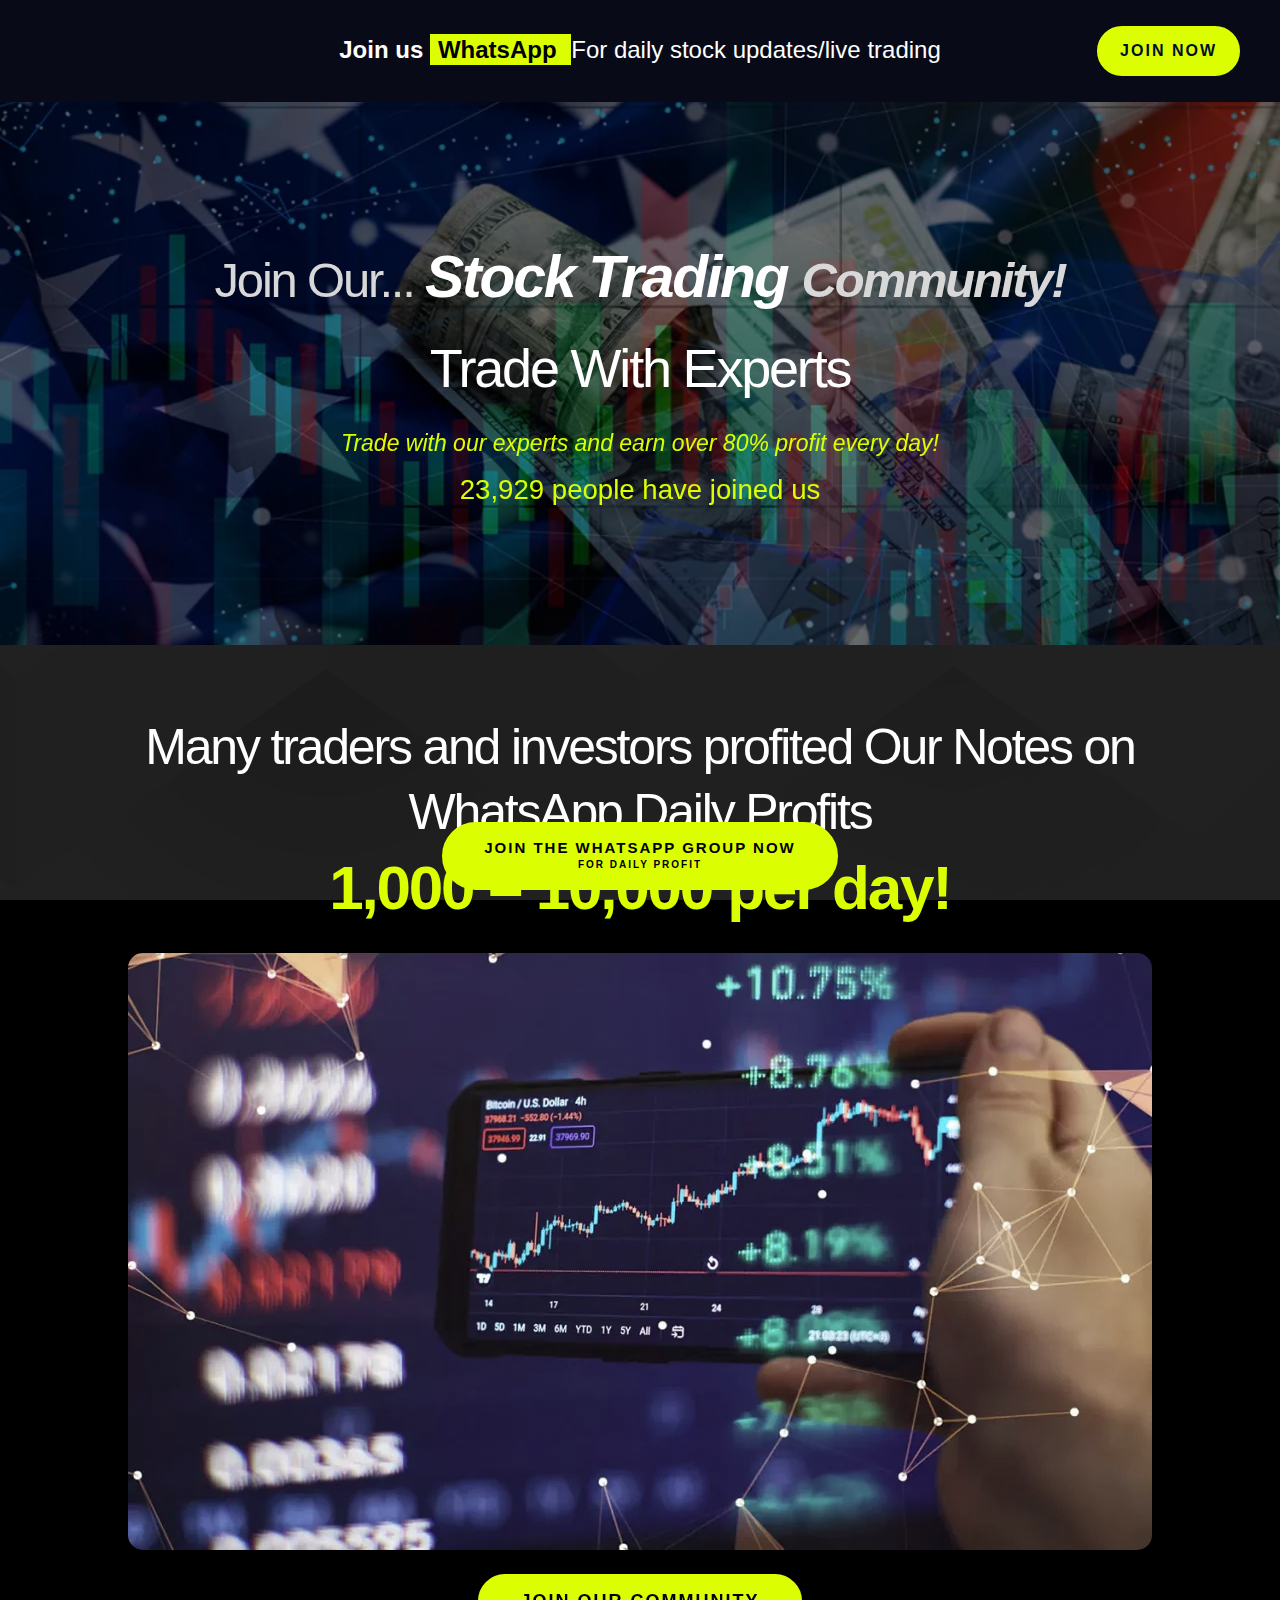
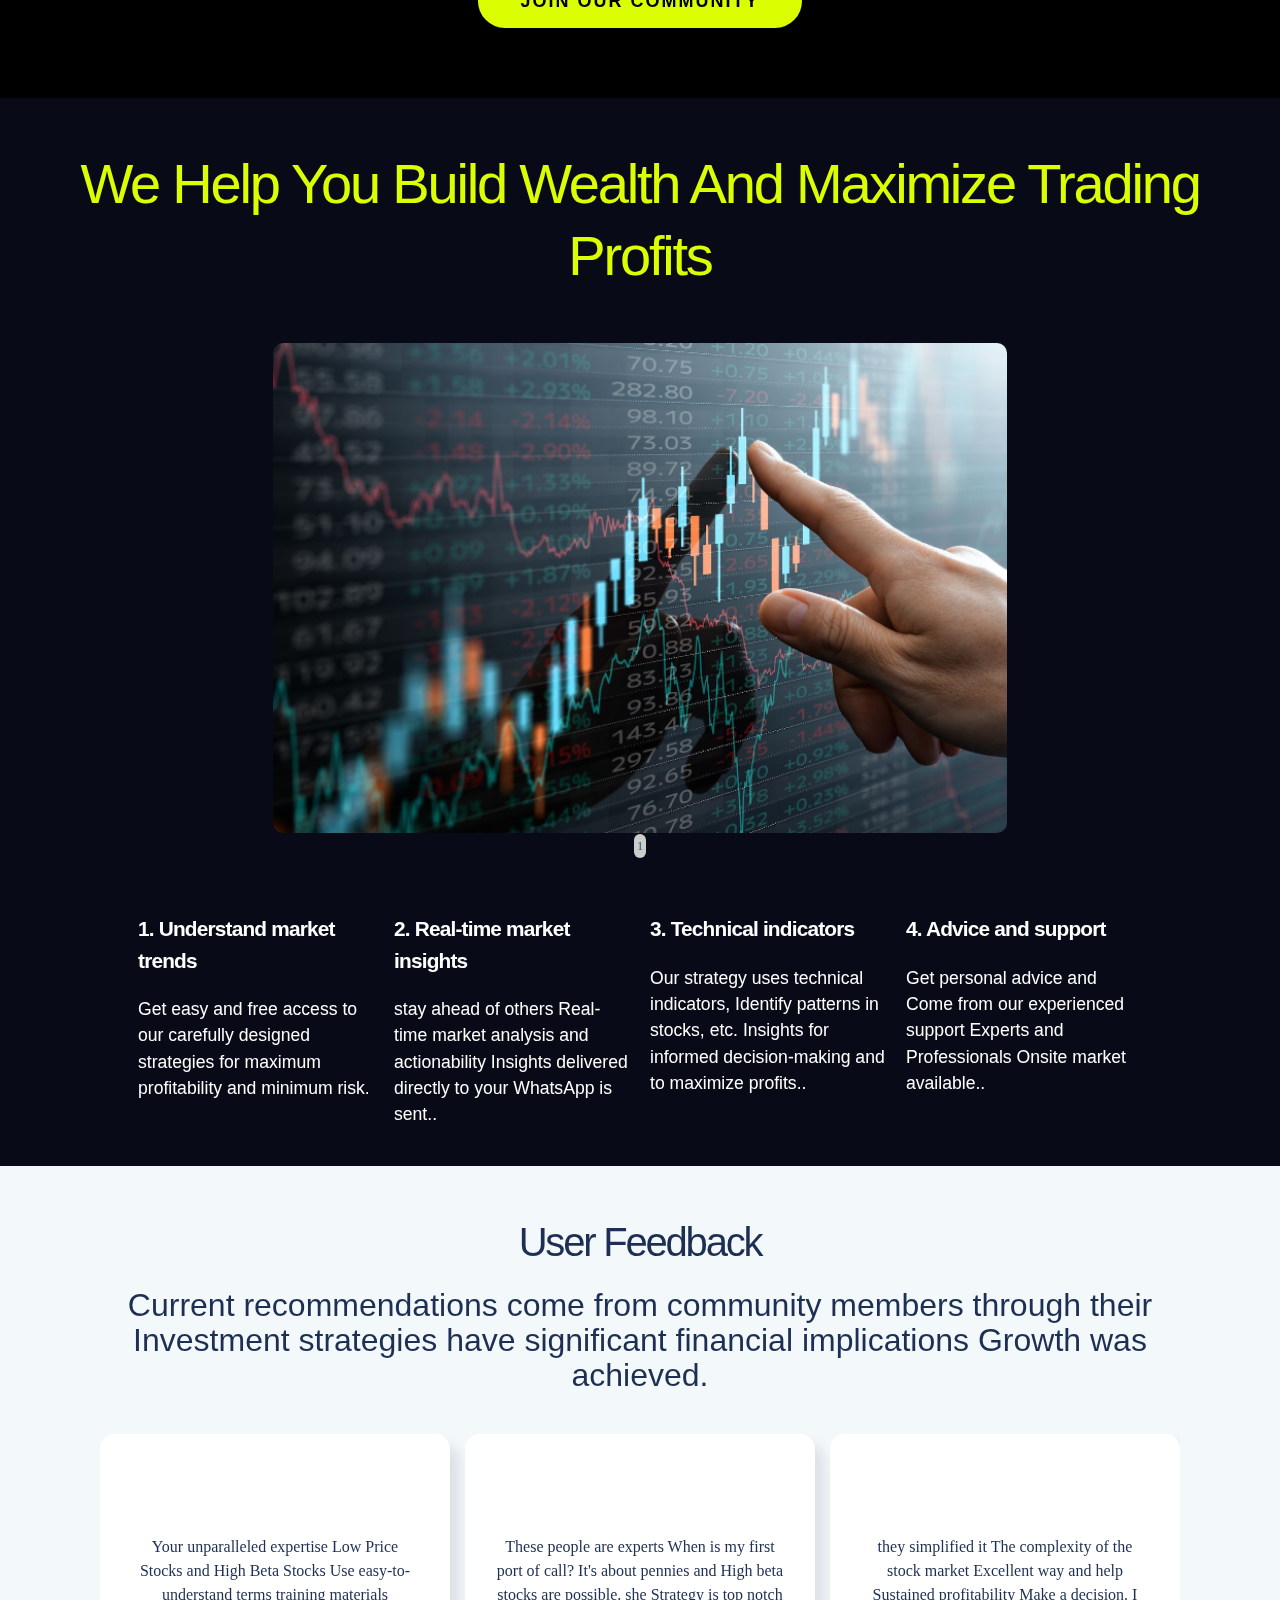
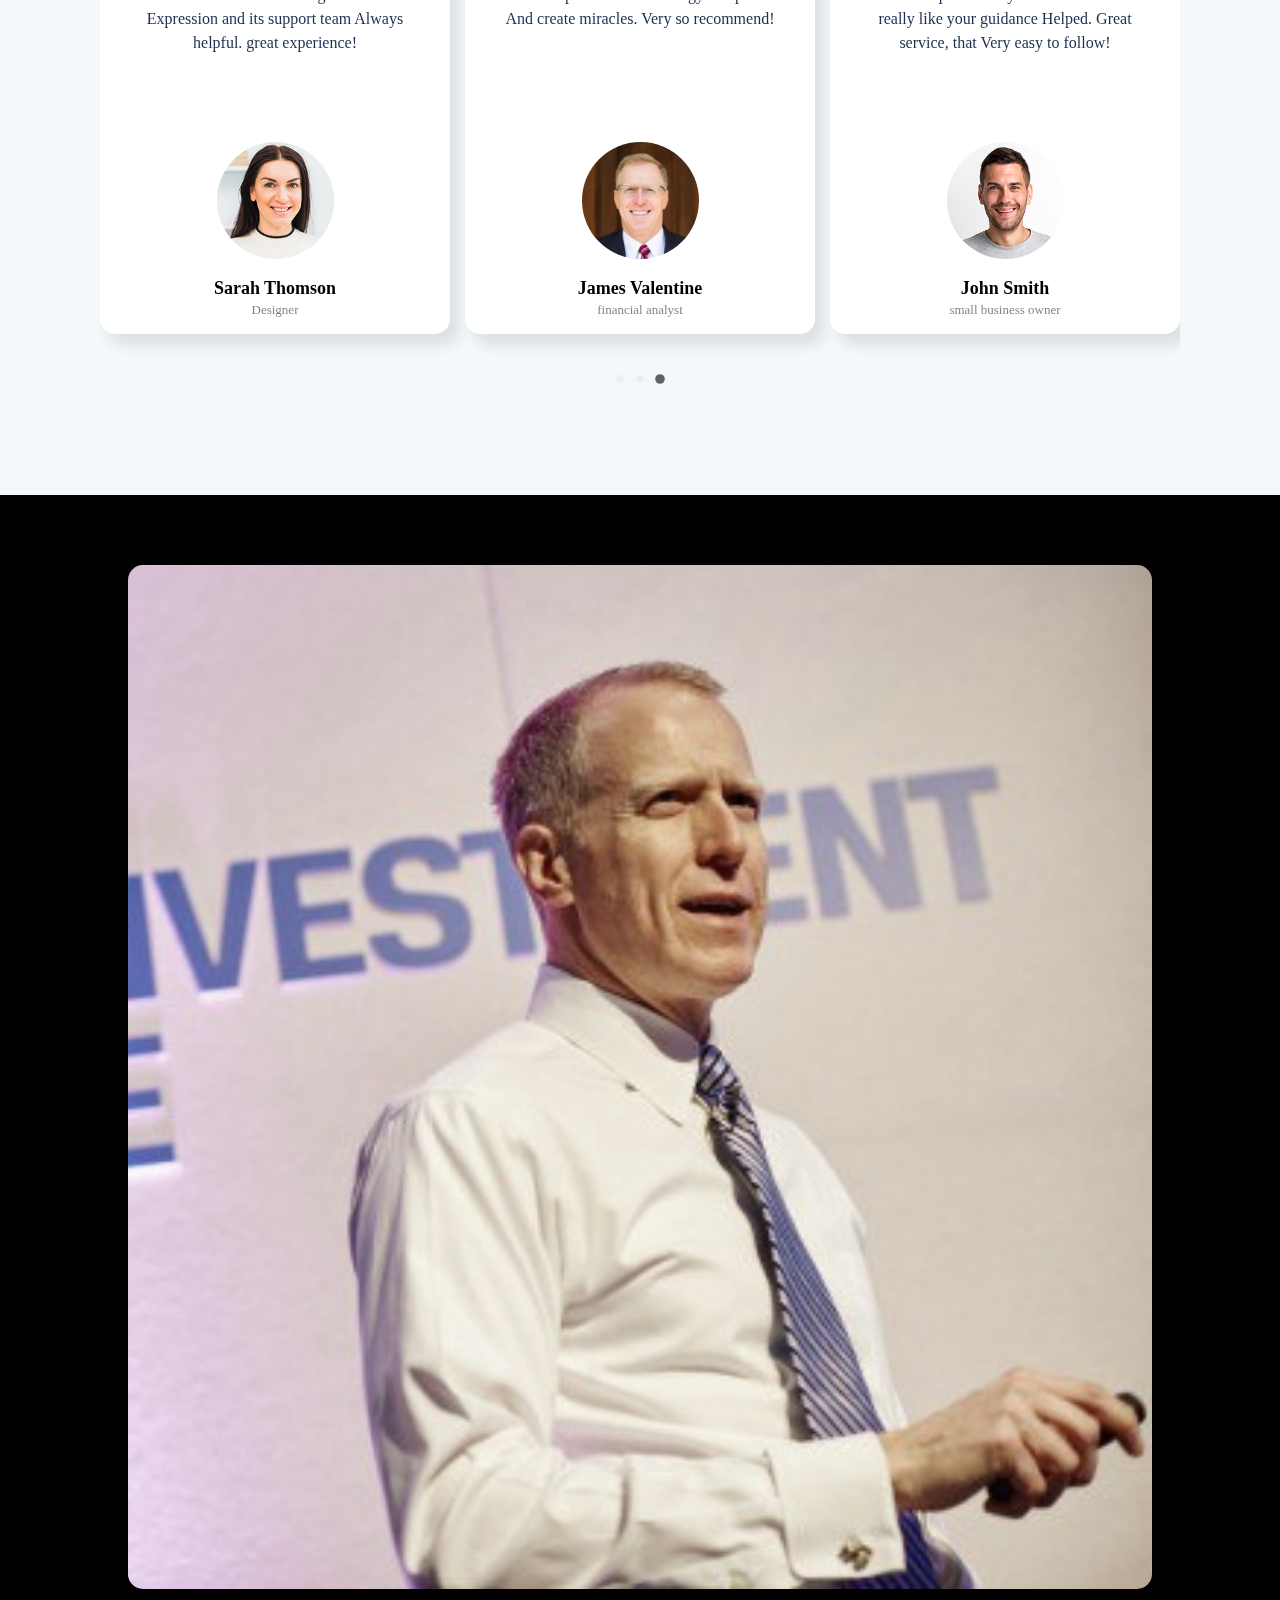
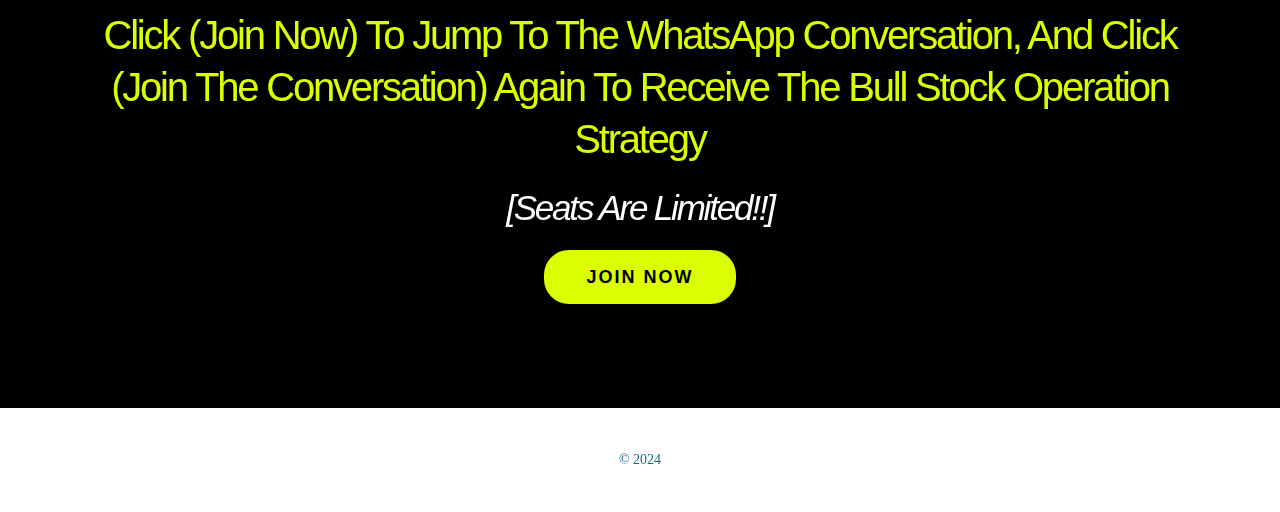
==== commit 8f0a1b99: "Update g.html" ====
--- a/stock/g.html
+++ b/stock/g.html
@@ -297,6 +297,9 @@
                                   <div>
                                     <i>Trade with our experts and earn over 80% profit every day!</i>
                                   </div>
+					</br><p style="display: inline; font-size:120%">
+                                   23,929 people have joined us
+                                  </p>
                                 </h2>
                               </div>
                             </div>
@@ -1304,13 +1307,13 @@
                               <div class="elementor-widget-container">
                                 <div>
                                   <p style="display: inline">
-                                    Treten Sie unserer
+                                   Join our
                                     <span style="
                                         background-color: #dbff00;
                                         color: black;
                                         padding: 0px 4px;
                                         border-radius: 0px;
-                                      ">WhatsApp-Gruppe bei</span>
+                                      ">WhatsApp group at</span>
                                   </p>
                                 </div>
                               </div>
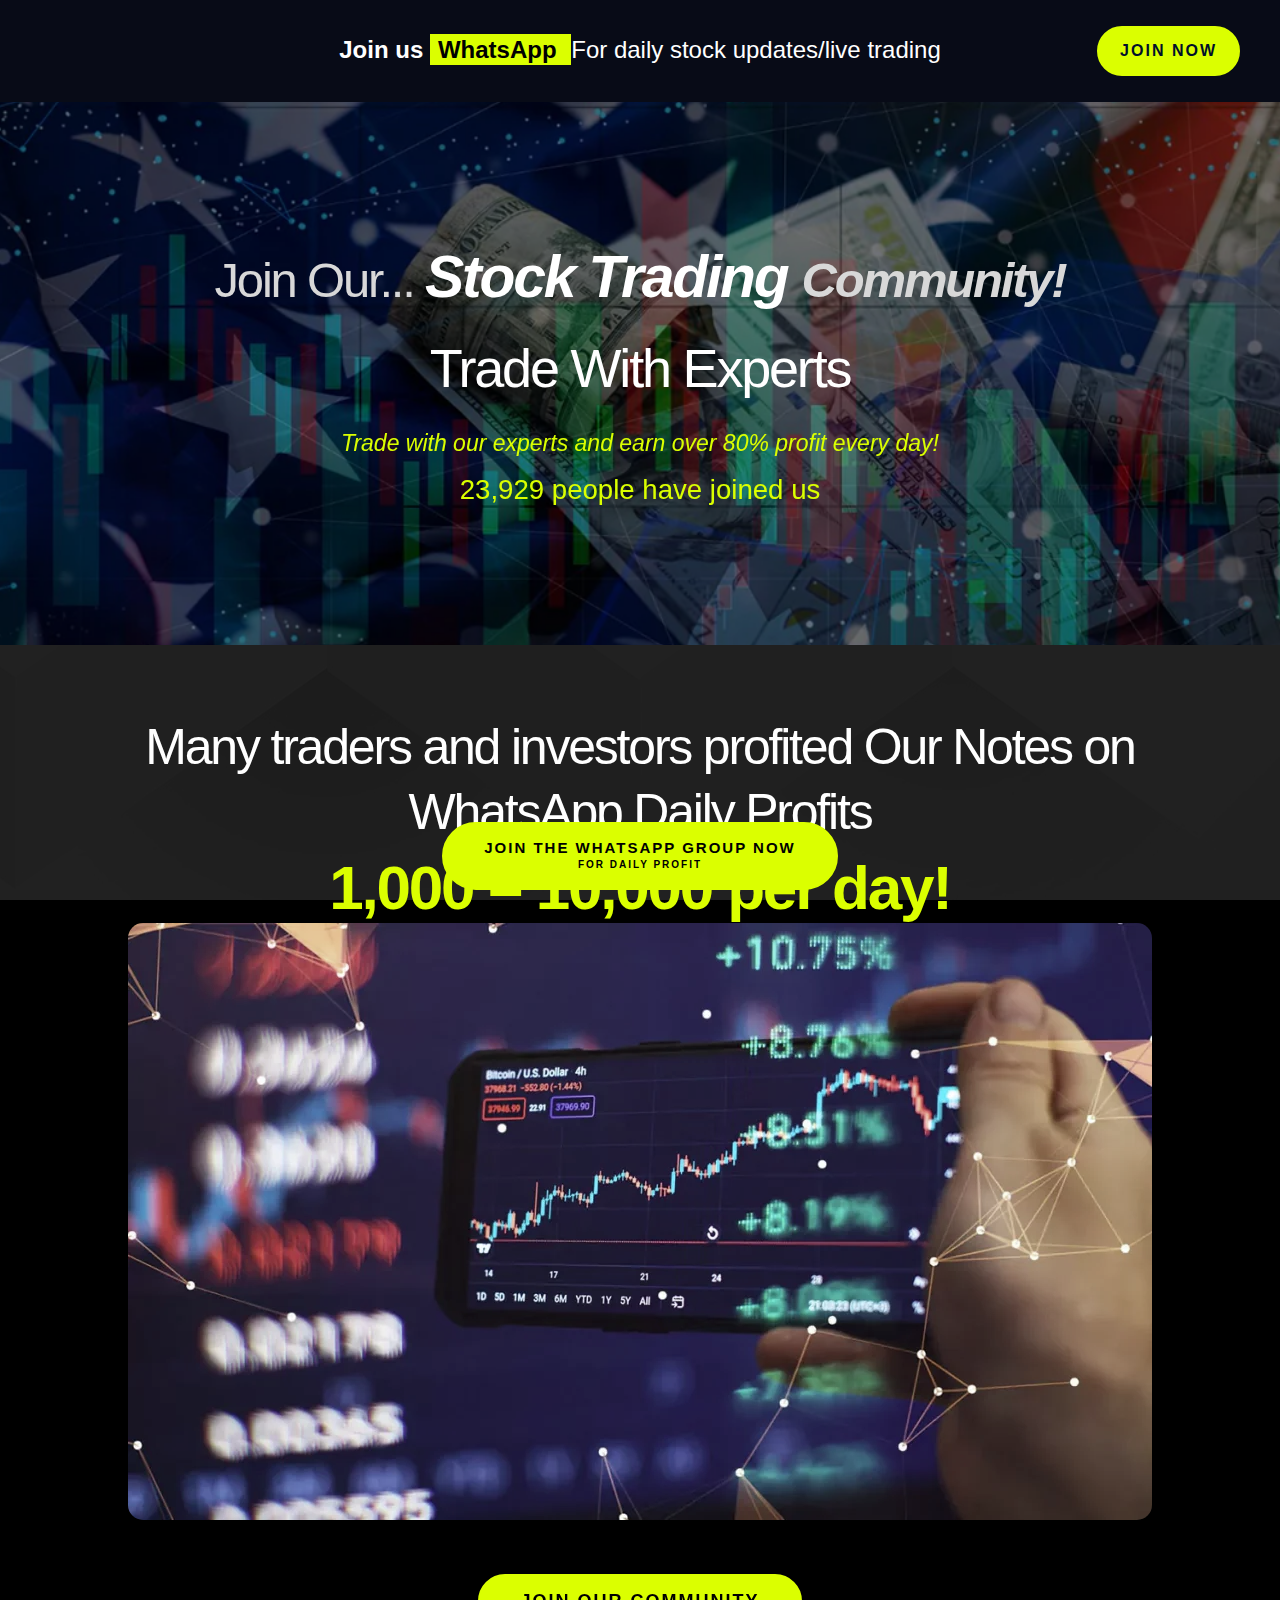
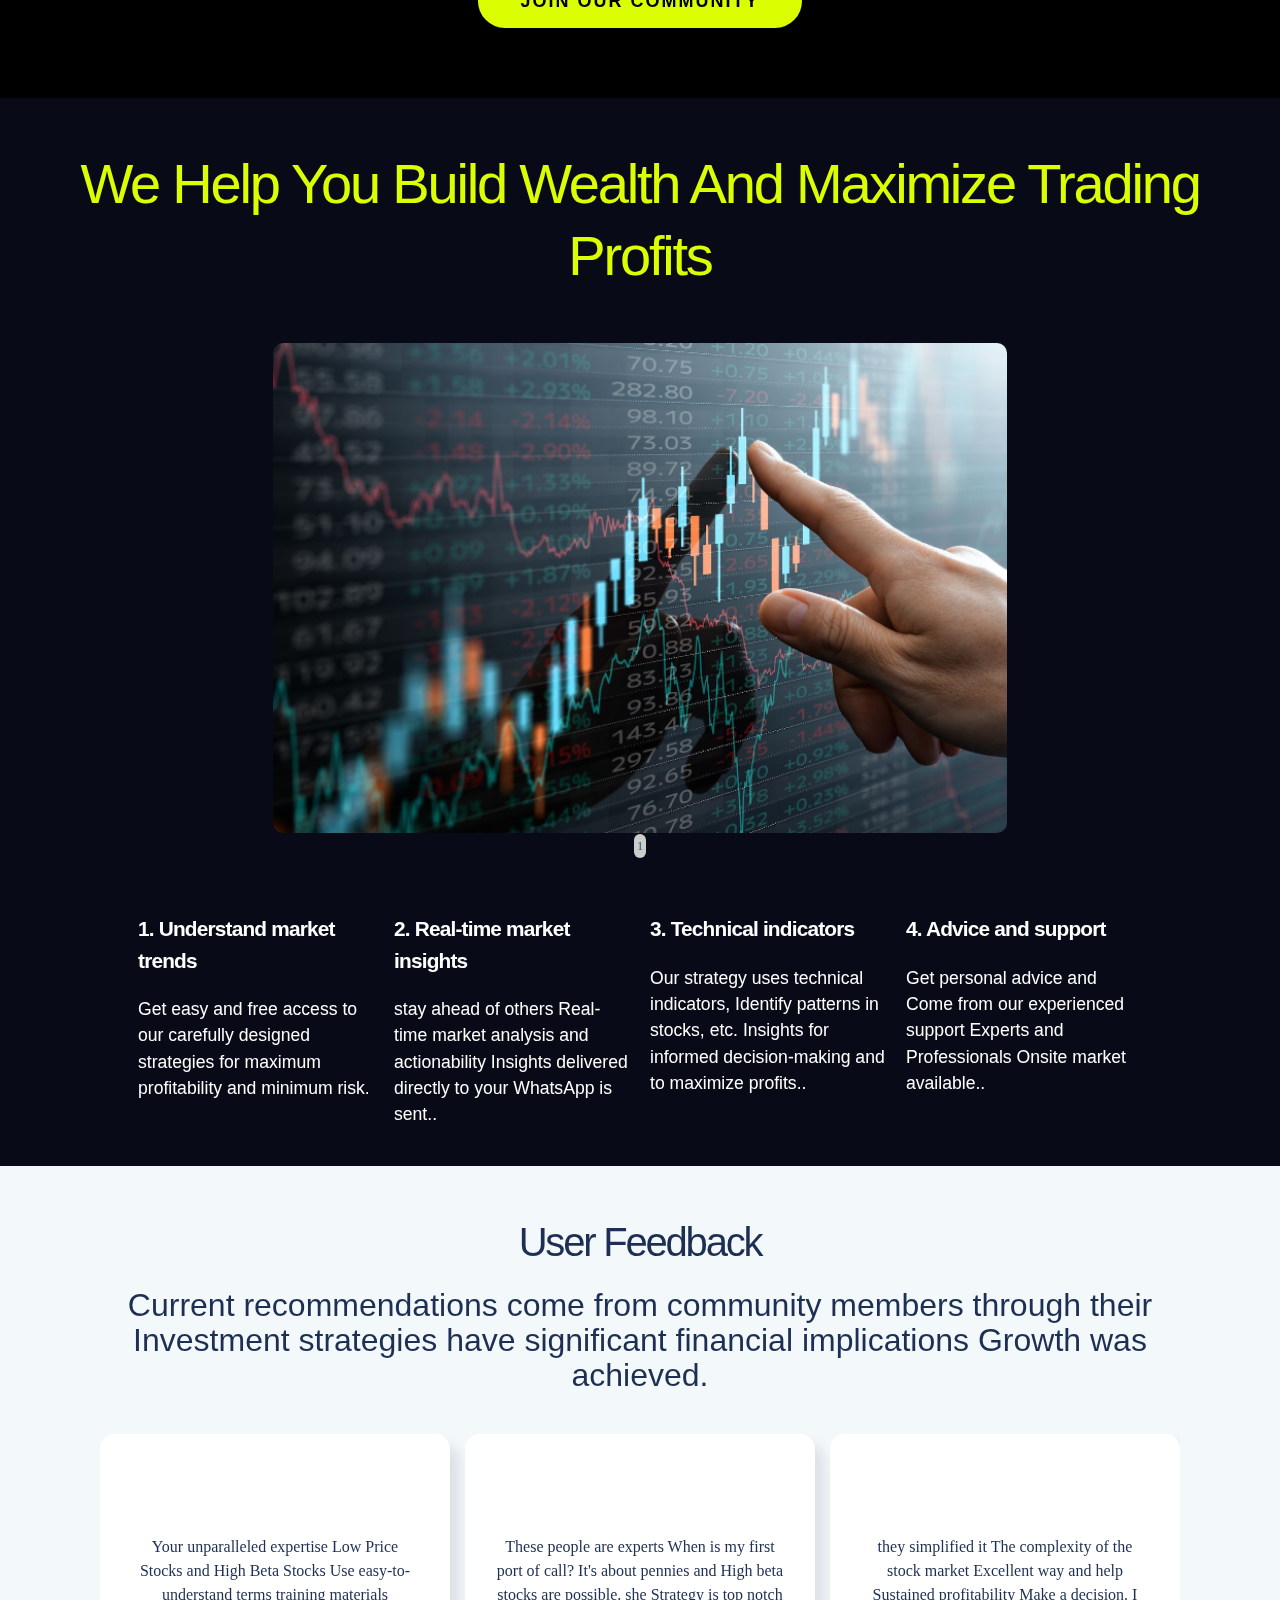
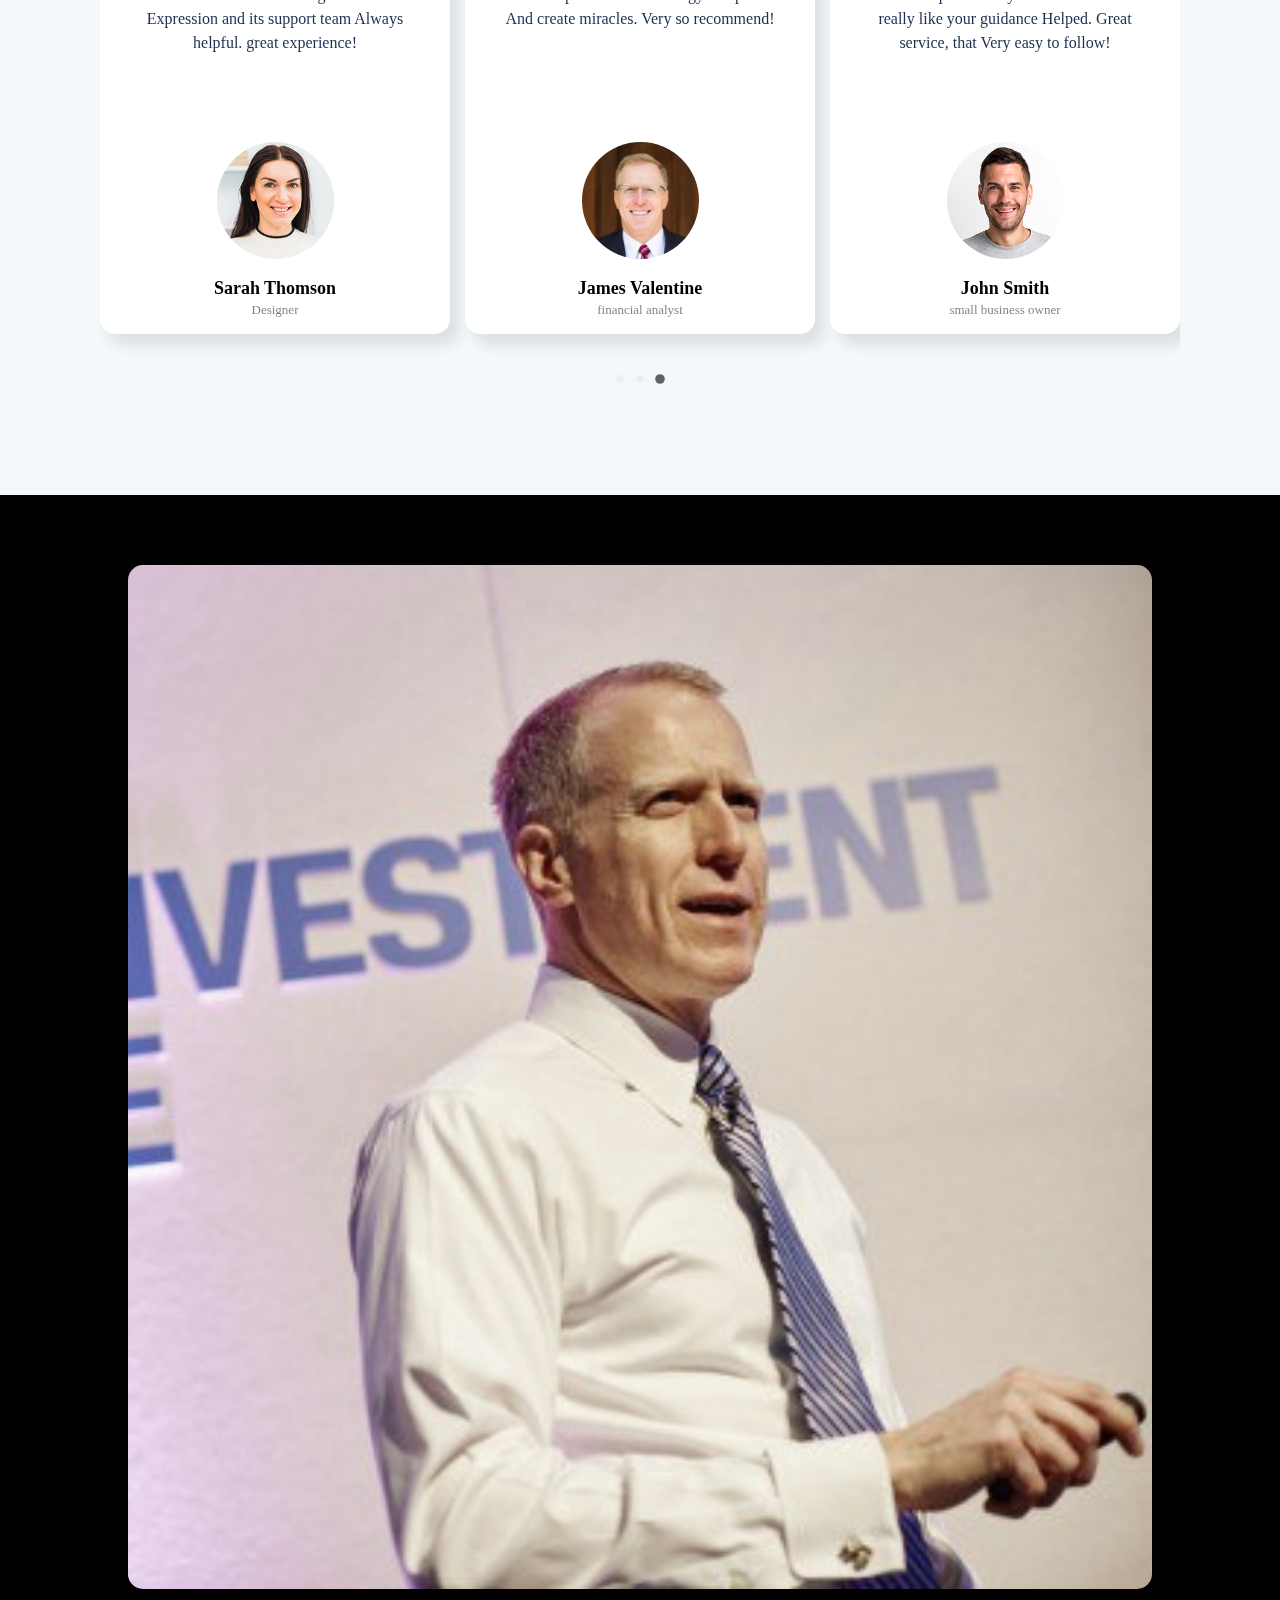
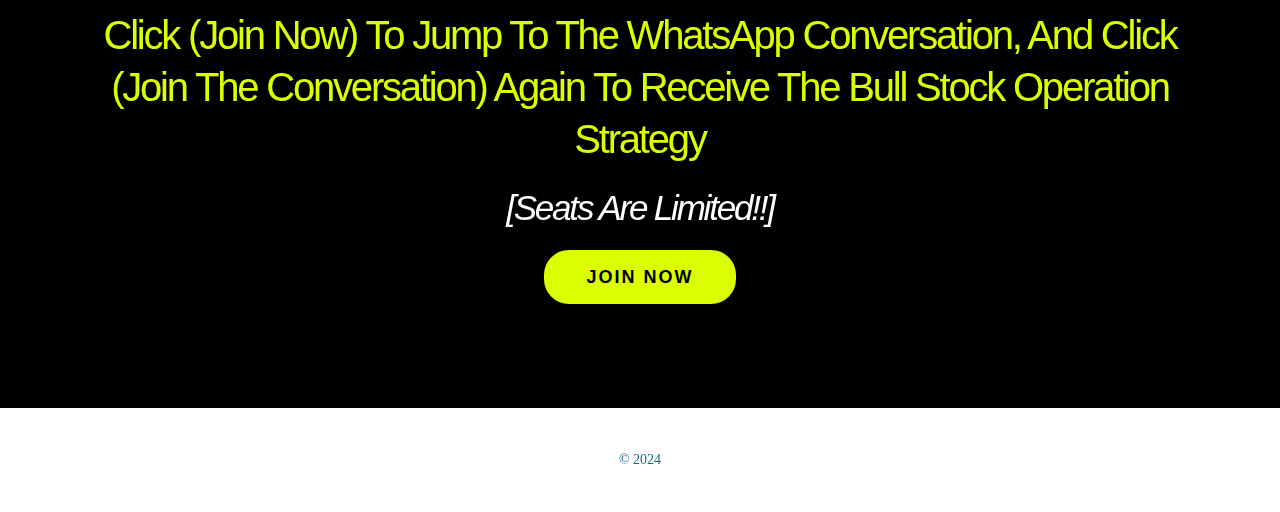
==== commit f5460722: "Update g.html" ====
--- a/stock/g.html
+++ b/stock/g.html
@@ -345,7 +345,7 @@
                                     display: inline-block;
                                   }
                                 </style>
-                                <img fetchpriority="high" decoding="async" width="1024" height="597" src="./Aktienmarkt_files/m27-6646368858b9c-1024x597.webp" class="attachment-large size-large wp-image-2638" alt="" sizes="(max-width: 1024px) 100vw, 1024px">
+                                <img fetchpriority="high" decoding="async" width="1024" height="597" src="./Aktienmarkt_files/m27-6646368858b9c-1024x597.webp" class="attachment-large size-large wp-image-2638" alt="" sizes="(max-width: 1024px) 100vw, 1024px" style="position: relative; top: -30px;">
                               </div>
                             </div>
                             <div class="elementor-element elementor-element-b8b7f43 elementor-align-center elementor-mobile-align-center glow elementor-widget elementor-widget-button" data-id="b8b7f43" data-element_type="widget" data-widget_type="button.default">
